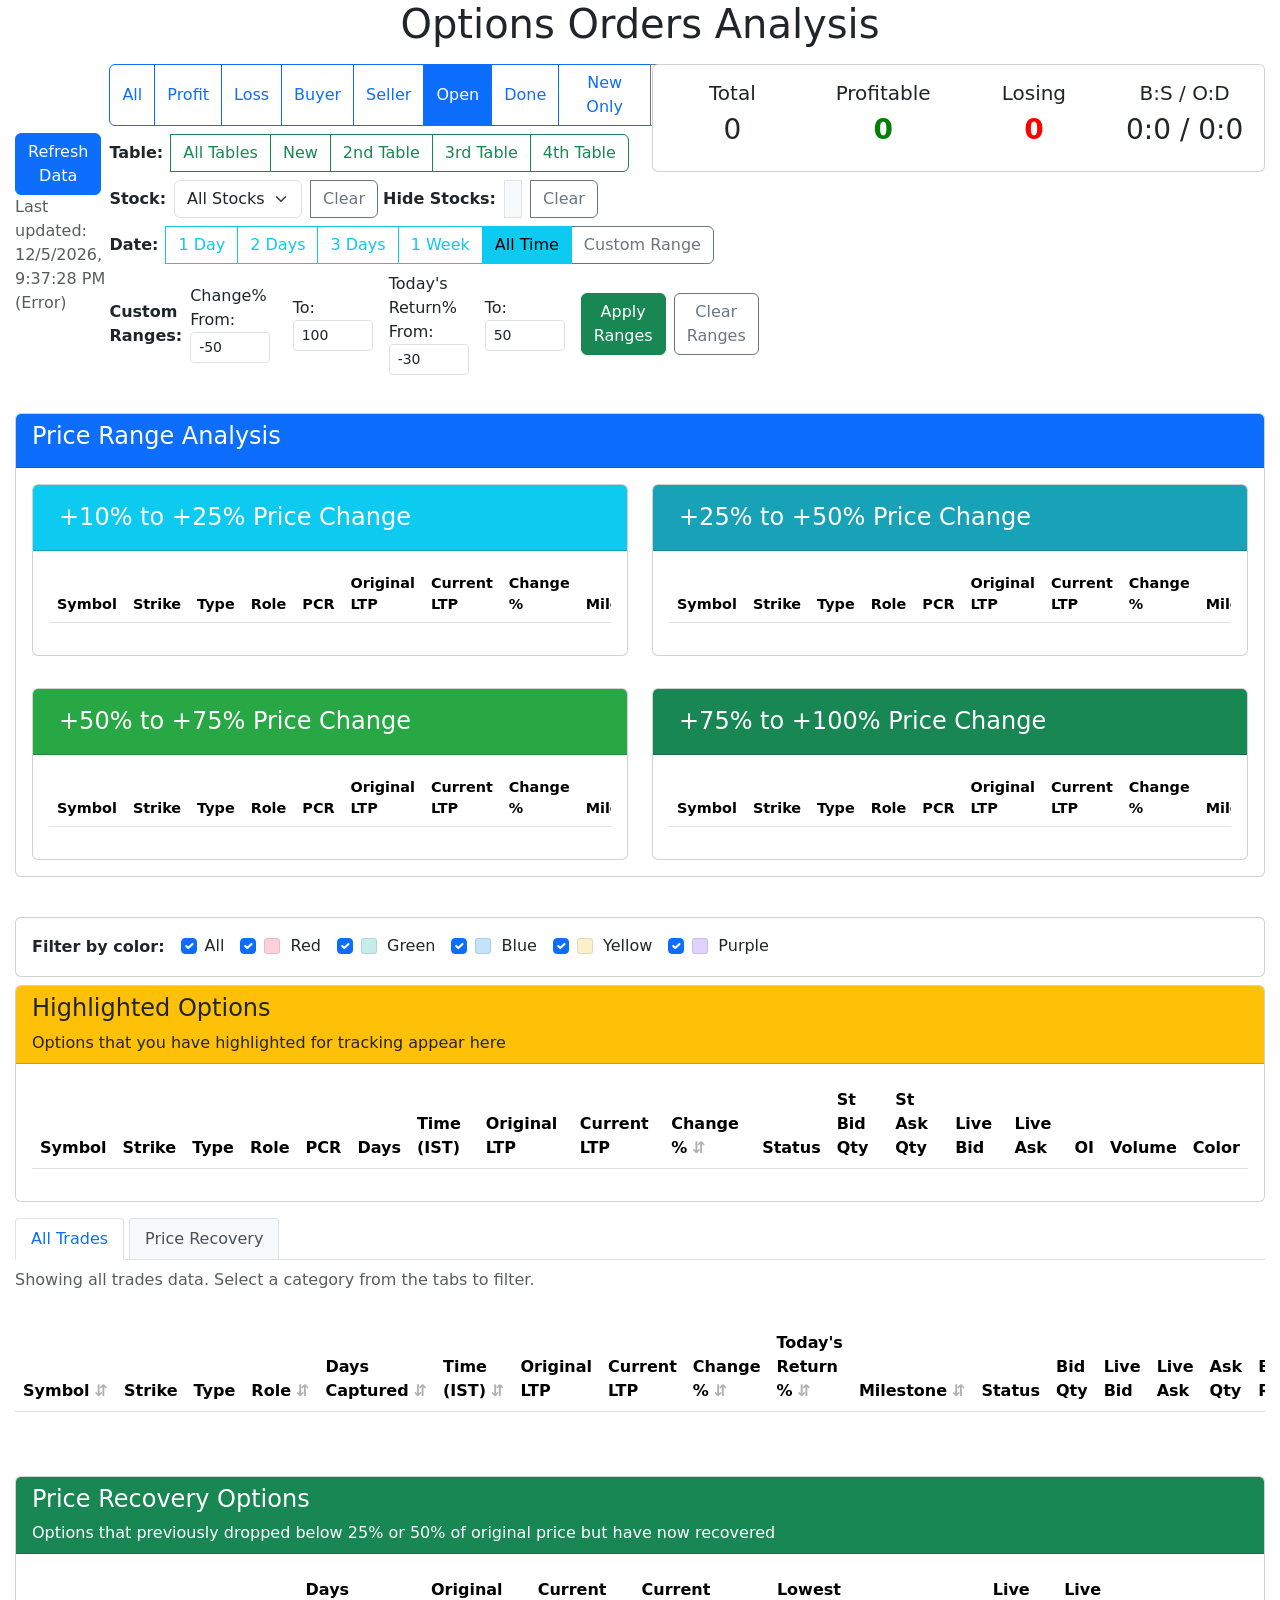
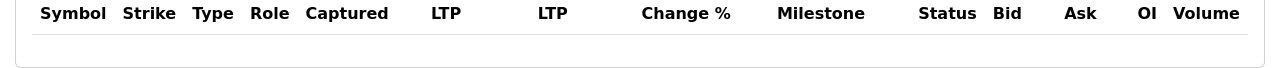
==== options tracker.html @ c8872f2e "Update options tracker.html" ====
<!DOCTYPE html>
<html lang="en">
<head>
    <meta charset="UTF-8">
    <meta name="viewport" content="width=device-width, initial-scale=1.0">
    <title>Options Analysis</title>
    <link href="https://cdn.jsdelivr.net/npm/bootstrap@5.3.0-alpha1/dist/css/bootstrap.min.css" rel="stylesheet">
    <style>
        /* Critical full-width overrides */
        html, body {
            width: 100% !important;
            max-width: 100% !important;
            overflow-x: hidden !important;
            margin: 0 !important;
            padding: 0 !important;
        }

        /* Override any Bootstrap constraints */
        .container-fluid {
            width: 100% !important;
            max-width: 100% !important;
            padding-left: 15px !important;
            padding-right: 15px !important;
            margin-left: 0 !important;
            margin-right: 0 !important;
        }

        /* Force any parent containers to full width */
        .content-outer, .content-fauxcolumn-outer, .region-inner,
        .main-inner, .columns-inner, .content, .post-body {
            width: 100% !important;
            max-width: 100% !important;
            padding: 0 !important;
            margin: 0 !important;
        }

        /* Force table to use full width */
        .table-responsive {
            width: 100% !important;
            max-width: 100% !important;
            margin: 0 !important;
            padding: 0 !important;
        }

        /* Hide all index columns from tables */
        table.table tr td:first-child:empty,
        table.dataTable tr td:first-child.dataTables_empty,
        table.table tr th.index,
        table.table tr td.index,
        table tr td:first-child:has(.row-number),
        table tr th:first-child:has(.row-number),
        table.dataTable tbody td.dt-body-center:first-child,
        .row-index,
        .row-number,
        .index-column {
            display: none !important;
        }

        /* Hide row numbers/indices that might be added by browsers or libraries */
        .table > tbody > tr > td.index,
        .table > tbody > tr > th.index {
            display: none !important;
        }

        /* If DataTables is used, hide row numbers */
        table.dataTable tbody td:first-child,
        table.dataTable tbody th:first-child {
            display: table-cell !important;
        }

        /* Hide index-related rows */
        tr.index-row,
        tr[data-index="true"],
        tr.hide-index {
            display: none !important;
        }

        /* Original styles */
        .profit {
            color: green;
            font-weight: bold;
        }
        .loss {
            color: red;
            font-weight: bold;
        }
        .filter-btn.active {
            background-color: #0d6efd;
            color: white;
        }

        .positive-change {
            background-color: rgba(75, 192, 192, 0.2);
        }
        .negative-change {
            background-color: rgba(255, 99, 132, 0.2);
        }
        .sortable {
            cursor: pointer;
            position: relative;
        }
        .sortable:hover {
            background-color: #f0f0f0;
        }
        .sortable::after {
            content: '⇵';
            margin-left: 5px;
            opacity: 0.3;
        }
        .sortable.asc::after {
            content: '↑';
            opacity: 1;
        }
        .sortable.desc::after {
            content: '↓';
            opacity: 1;
        }
        .status-open {
            color: blue;
            font-weight: bold;
        }
        .status-done {
            color: purple;
            font-weight: bold;
        }

        /* Tab styles */
        .data-view-tabs {
            margin-bottom: 15px;
        }

        .data-view-tabs .nav-link {
            padding: 8px 15px;
            border-radius: 4px 4px 0 0;
            color: #495057;
            background-color: #f8f9fa;
            border: 1px solid #dee2e6;
            border-bottom: none;
            margin-right: 5px;
        }

        .data-view-tabs .nav-link.active {
            color: #0d6efd;
            background-color: #fff;
            border-bottom: 1px solid #fff;
            font-weight: 500;
        }

        .data-view-tabs .nav-link:hover:not(.active) {
            background-color: #e9ecef;
        }

        /* Price range section styles */
        .price-range-section {
            margin-top: 30px;
            margin-bottom: 30px;
        }

        .price-range-table .table th,
        .price-range-table .table td {
            padding: 6px 8px;
            font-size: 0.9rem;
        }

        .price-range-table h4 {
            padding: 10px;
            margin: 0;
            color: white;
        }

        .medium-high-header {
            background-color: #17a2b8;
        }

        .high-header {
            background-color: #28a745;
        }

        /* New style for high quantity alerts */
        .high-quantity {
            background-color: #ffeeba;
            color: #856404;
            font-weight: bold;
        }

        /* Live bid/ask styles */
        .live-data {
            background-color: rgba(0, 123, 255, 0.1);
        }

        /* Custom highlighting for options */
        .highlight-red {
            background-color: rgba(255, 99, 132, 0.3) !important;
        }
        .highlight-green {
            background-color: rgba(75, 192, 192, 0.3) !important;
        }
        .highlight-blue {
            background-color: rgba(54, 162, 235, 0.3) !important;
        }
        .highlight-yellow {
            background-color: rgba(255, 206, 86, 0.3) !important;
        }
        .highlight-purple {
            background-color: rgba(153, 102, 255, 0.3) !important;
        }

        /* Context menu styling */
        .context-menu {
            display: none;
            position: absolute;
            z-index: 1000;
            background-color: white;
            border: 1px solid #ccc;
            border-radius: 4px;
            box-shadow: 2px 2px 6px rgba(0, 0, 0, 0.3);
            padding: 5px 0;
        }

        .context-menu-item {
            padding: 8px 15px;
            cursor: pointer;
        }

        .context-menu-item:hover {
            background-color: #f0f0f0;
        }

        .color-option {
            display: inline-block;
            width: 15px;
            height: 15px;
            margin-right: 10px;
            border-radius: 3px;
            vertical-align: middle;
        }

        // Add this to your existing styles section
.custom-range-filters {
    padding: 10px;
    border: 1px solid #dee2e6;
    border-radius: 4px;
    margin-top: 10px;
    background-color: #f8f9fa;
}

.custom-range-filters label {
    font-weight: 500;
    margin-right: 10px;
}

.custom-range-filters input {
    width: 80px;
}

.range-filter-active {
    background-color: #d4edda;
    border-color: #c3e6cb;
}


#hideStocksMultiselect {
    height: auto;
    min-height: 100px;
}

#hideStocksMultiselect option {
    padding: 5px;
}

#hideStocksMultiselect option:checked {
    background-color: #0d6efd;
    color: white;
}

        /* Add this to your existing styles */
    .color-badge {
    display: inline-block;
    width: 16px;
    height: 16px;
    border-radius: 3px;
    margin-right: 5px;
    vertical-align: middle;
    border: 1px solid rgba(0,0,0,0.1);
    }

        /* Milestone badge styles */
    .milestone-badge {
    padding: 4px 8px;
    border-radius: 4px;
    font-weight: bold;
    display: inline-block;
    }
    .milestone-25 {
    background-color: rgba(255, 193, 7, 0.2);
    color: #856404;
    }
    .milestone-50 {
    background-color: rgba(255, 165, 0, 0.3);
    color: #804000;
    }
    .milestone-75 {
    background-color: rgba(220, 53, 69, 0.2);
    color: #721c24;
    }
    .milestone-new {
    background-color: rgba(108, 117, 125, 0.2);
    color: #495057;
    }

        /* Add blinking animation for high quantities */
    @keyframes blink-high-qty {
        0% { background-color: #ffeeba; }
        50% { background-color: #fff3cd; }
        100% { background-color: #ffeeba; }
    }

    .high-qty-blink {
        animation: blink-high-qty 1.5s infinite;
    }

        /* Style for rows with high quantities */
    .high-qty-row {
        background-color: #ff0033 !important; /* Light red with transparency */
    }

    </style>
</head>
<body>
<div class="container-fluid">
    <h1 class="text-center mb-3">Options Orders Analysis</h1>

    <div class="row mb-3">
        <div class="col-md-6">
            <div class="d-flex justify-content-between align-items-center">
                <div>
                    <button id="refreshBtn" class="btn btn-primary me-2">Refresh Data</button>
                    <span class="text-muted">Last updated: <span id="lastUpdated">Never</span></span>
                </div>
                <div>
                    <div class="btn-group" role="group">
                        <button type="button" class="btn btn-outline-primary filter-btn" data-filter="all">All</button>
                        <button type="button" class="btn btn-outline-primary filter-btn" data-filter="profit">Profit
                        </button>
                        <button type="button" class="btn btn-outline-primary filter-btn" data-filter="loss">Loss
                        </button>
                        <button type="button" class="btn btn-outline-primary filter-btn" data-filter="buyer">Buyer
                        </button>
                        <button type="button" class="btn btn-outline-primary filter-btn" data-filter="seller">Seller
                        </button>
                        <button type="button" class="btn btn-outline-primary filter-btn active" data-filter="open">
                            Open
                        </button>
                        <button type="button" class="btn btn-outline-primary filter-btn" data-filter="done">Done
                        </button>
                        <button type="button" class="btn btn-outline-primary filter-btn" data-filter="new">New Only
                        </button>
                        <button type="button" class="btn btn-outline-secondary" id="clearFiltersBtn">Clear Filters
                        </button>
                    </div>
                    <!-- Table filter buttons -->
                    <div class="btn-group mt-2" role="group">
                        <span class="me-2 align-self-center"><strong>Table:</strong></span>
                        <button type="button" class="btn btn-outline-success table-filter-btn" data-table="all"
                                data-default="true">All Tables
                        </button>
                        <button type="button" class="btn btn-outline-success table-filter-btn" data-table="new">New
                        </button>
                        <button type="button" class="btn btn-outline-success table-filter-btn" data-table="2nd">2nd
                            Table
                        </button>
                        <button type="button" class="btn btn-outline-success table-filter-btn" data-table="3rd">3rd
                            Table
                        </button>
                        <button type="button" class="btn btn-outline-success table-filter-btn" data-table="4th">4th
                            Table
                        </button>
                    </div>

                    <!-- Stock filter dropdown -->
                    <div class="btn-group mt-2" role="group">
                        <span class="me-2 align-self-center"><strong>Stock:</strong></span>
                        <select id="stockFilterDropdown" class="form-select"
                                style="max-width: 200px; display: inline-block;">
                            <option value="all" selected>All Stocks</option>
                            <!-- Stock options will be dynamically populated -->
                        </select>
                        <button type="button" class="btn btn-outline-secondary ms-2" id="clearStockFilterBtn">Clear
                        </button>
                    </div>

                    <!-- New Hide Stocks multi-select filter -->
                    <!-- Replace the hide stocks multiselect with checkboxes -->
                    <div class="btn-group mt-2" role="group">
                        <span class="me-2 align-self-center"><strong>Hide Stocks:</strong></span>
                        <div class="border p-2 bg-light" style="max-width: 400px; max-height: 200px; overflow-y: auto;">
                            <div id="hideStocksCheckboxes" class="d-flex flex-wrap">
                                <!-- Checkboxes will be dynamically added here -->
                            </div>
                        </div>
                        <button type="button" class="btn btn-outline-secondary ms-2" id="clearHideStocksBtn">Clear</button>
                    </div>

                    <!-- Date range filter buttons -->
                    <div class="btn-group mt-2" role="group">
                        <span class="me-2 align-self-center"><strong>Date:</strong></span>
                        <button type="button" class="btn btn-outline-info date-filter-btn" data-days="1">1 Day</button>
                        <button type="button" class="btn btn-outline-info date-filter-btn" data-days="2">2 Days</button>
                        <button type="button" class="btn btn-outline-info date-filter-btn" data-days="3">3 Days</button>
                        <button type="button" class="btn btn-outline-info date-filter-btn" data-days="7">1 Week</button>
                        <button type="button" class="btn btn-outline-info date-filter-btn" data-days="0"
                                data-default="true">All Time
                        </button>
                        <button type="button" class="btn btn-outline-secondary" id="customDateRangeBtn"
                                data-bs-toggle="modal" data-bs-target="#customDateRangeModal">Custom Range
                        </button>
                    </div>

                    <!-- Add this after the date range filter buttons -->
                    <div class="mt-2 custom-range-filters">
                        <div class="d-flex align-items-center mb-2">
                            <span class="me-2"><strong>Custom Ranges:</strong></span>
                            <div class="me-3">
                                <label for="changePercentMin">Change% From:</label>
                                <input type="number" id="changePercentMin" class="form-control form-control-sm d-inline-block" placeholder="-30">
                            </div>
                            <div class="me-3">
                                <label for="changePercentMax">To:</label>
                                <input type="number" id="changePercentMax" class="form-control form-control-sm d-inline-block" placeholder="-10">
                            </div>
                            <div class="me-3">
                                <label for="todaysReturnMin">Today's Return% From:</label>
                                <input type="number" id="todaysReturnMin" class="form-control form-control-sm d-inline-block" placeholder="40">
                            </div>
                            <div class="me-3">
                                <label for="todaysReturnMax">To:</label>
                                <input type="number" id="todaysReturnMax" class="form-control form-control-sm d-inline-block" placeholder="100">
                            </div>
                            <button type="button" class="btn btn-success me-2" id="applyRangeFilters">Apply Ranges</button>
                            <button type="button" class="btn btn-outline-secondary" id="clearRangeFilters">Clear Ranges</button>
                        </div>
                        <div id="activeRangeFilters" class="small text-muted" style="display: none;">
                            Active filters: <span id="activeRangeFiltersText"></span>
                        </div>
                    </div>
                </div>
            </div>
        </div>
        <div class="col-md-6">
            <div class="card">
                <div class="card-body">
                    <div class="row">
                        <div class="col-md-3 text-center">
                            <h5>Total</h5>
                            <h3 id="totalOptions">0</h3>
                        </div>
                        <div class="col-md-3 text-center">
                            <h5>Profitable</h5>
                            <h3 id="profitableOptions" class="profit">0</h3>
                        </div>
                        <div class="col-md-3 text-center">
                            <h5>Losing</h5>
                            <h3 id="losingOptions" class="loss">0</h3>
                        </div>
                        <div class="col-md-3 text-center">
                            <h5>B:S / O:D</h5>
                            <h3 id="buyerSellerRatio">0:0 / 0:0</h3>
                        </div>
                    </div>
                </div>
            </div>
        </div>
    </div>

    <!-- Price Range Analysis Section (4 tables) -->
    <div class="row price-range-section mb-3">
        <div class="col-12">
            <div class="card mb-4">
                <div class="card-header bg-primary text-white">
                    <h4>Price Range Analysis</h4>
                </div>
                <div class="card-body">
                    <div class="row">
                        <!-- +10% to +25% Table -->
                        <div class="col-md-6 price-range-table">
                            <div class="card mb-3">
                                <div class="card-header bg-info text-white">
                                    <h4>+10% to +25% Price Change</h4>
                                </div>
                                <div class="card-body">
                                    <div class="table-responsive">
                                        <table class="table table-hover">
                                            <thead>
                                            <tr>
                                                <th>Symbol</th>
                                                <th>Strike</th>
                                                <th>Type</th>
                                                <th>Role</th>
                                                <th>PCR</th>
                                                <th>Original LTP</th>
                                                <th>Current LTP</th>
                                                <th>Change %</th>
                                                <th>Milestone</th>
                                                <th>Lot Size</th>
                                                <th>Live Bid</th>
                                                <th>Live Ask</th>
                                                <th>Status</th>
                                            </tr>
                                            </thead>
                                            <tbody id="lowMediumTableBody">
                                            <!-- Low-medium range table rows will be added here -->
                                            </tbody>
                                        </table>
                                    </div>
                                </div>
                            </div>
                        </div>

                        <!-- +25% to +50% Table -->
                        <div class="col-md-6 price-range-table">
                            <div class="card">
                                <div class="card-header medium-high-header text-white">
                                    <h4>+25% to +50% Price Change</h4>
                                </div>
                                <div class="card-body">
                                    <div class="table-responsive">
                                        <table class="table table-hover">
                                            <thead>
                                            <tr>
                                                <th>Symbol</th>
                                                <th>Strike</th>
                                                <th>Type</th>
                                                <th>Role</th>
                                                <th>PCR</th>
                                                <th>Original LTP</th>
                                                <th>Current LTP</th>
                                                <th>Change %</th>
                                                <th>Milestone</th>
                                                <th>Lot Size</th>
                                                <th>Live Bid</th>
                                                <th>Live Ask</th>
                                                <th>Status</th>
                                            </tr>
                                            </thead>
                                            <tbody id="mediumHighTableBody">
                                            <!-- Medium-high range table rows will be added here -->
                                            </tbody>
                                        </table>
                                    </div>
                                </div>
                            </div>
                        </div>
                    </div>

                    <div class="row mt-3">
                        <!-- +50% to +75% Table -->
                        <div class="col-md-6 price-range-table">
                            <div class="card">
                                <div class="card-header high-header text-white">
                                    <h4>+50% to +75% Price Change</h4>
                                </div>
                                <div class="card-body">
                                    <div class="table-responsive">
                                        <table class="table table-hover">
                                            <thead>
                                            <tr>
                                                <th>Symbol</th>
                                                <th>Strike</th>
                                                <th>Type</th>
                                                <th>Role</th>
                                                <th>PCR</th>
                                                <th>Original LTP</th>
                                                <th>Current LTP</th>
                                                <th>Change %</th>
                                                <th>Milestone</th>
                                                <th>Lot Size</th>
                                                <th>Live Bid</th>
                                                <th>Live Ask</th>
                                                <th>Status</th>
                                            </tr>
                                            </thead>
                                            <tbody id="highTableBody">
                                            <!-- High range table rows will be added here -->
                                            </tbody>
                                        </table>
                                    </div>
                                </div>
                            </div>
                        </div>

                        <!-- +75% to +100% Table -->
                        <div class="col-md-6 price-range-table">
                            <div class="card">
                                <div class="card-header bg-success text-white">
                                    <h4>+75% to +100% Price Change</h4>
                                </div>
                                <div class="card-body">
                                    <div class="table-responsive">
                                        <table class="table table-hover">
                                            <thead>
                                            <tr>
                                                <th>Symbol</th>
                                                <th>Strike</th>
                                                <th>Type</th>
                                                <th>Role</th>
                                                <th>PCR</th>
                                                <th>Original LTP</th>
                                                <th>Current LTP</th>
                                                <th>Change %</th>
                                                <th>Milestone</th>
                                                <th>Lot Size</th>
                                                <th>Live Bid</th>
                                                <th>Live Ask</th>
                                                <th>Status</th>
                                            </tr>
                                            </thead>
                                            <tbody id="veryHighTableBody">
                                            <!-- Very high range table rows will be added here -->
                                            </tbody>
                                        </table>
                                    </div>
                                </div>
                            </div>
                        </div>
                    </div>
                </div>
            </div>
        </div>
    </div>

    <!-- New Highlighted Options Section -->
    <!-- Color filter checkboxes for highlighted options -->
    <div class="row mb-2">
        <div class="col-12">
            <div class="card">
                <div class="card-body">
                    <div class="d-flex align-items-center">
                        <label class="me-3 mb-0"><strong>Filter by color:</strong></label>
                        <div id="highlightedColorFilters" class="d-flex flex-wrap">
                            <div class="form-check form-check-inline">
                                <input class="form-check-input" type="checkbox" id="colorAll" value="all" checked>
                                <label class="form-check-label" for="colorAll">All</label>
                            </div>
                            <div class="form-check form-check-inline">
                                <input class="form-check-input" type="checkbox" id="colorRed" value="red" checked>
                                <label class="form-check-label" for="colorRed">
                                    <span class="color-badge" style="background-color: rgba(255, 99, 132, 0.3);"></span>
                                    Red
                                </label>
                            </div>
                            <div class="form-check form-check-inline">
                                <input class="form-check-input" type="checkbox" id="colorGreen" value="green" checked>
                                <label class="form-check-label" for="colorGreen">
                                    <span class="color-badge" style="background-color: rgba(75, 192, 192, 0.3);"></span>
                                    Green
                                </label>
                            </div>
                            <div class="form-check form-check-inline">
                                <input class="form-check-input" type="checkbox" id="colorBlue" value="blue" checked>
                                <label class="form-check-label" for="colorBlue">
                                    <span class="color-badge" style="background-color: rgba(54, 162, 235, 0.3);"></span>
                                    Blue
                                </label>
                            </div>
                            <div class="form-check form-check-inline">
                                <input class="form-check-input" type="checkbox" id="colorYellow" value="yellow" checked>
                                <label class="form-check-label" for="colorYellow">
                                    <span class="color-badge" style="background-color: rgba(255, 206, 86, 0.3);"></span>
                                    Yellow
                                </label>
                            </div>
                            <div class="form-check form-check-inline">
                                <input class="form-check-input" type="checkbox" id="colorPurple" value="purple" checked>
                                <label class="form-check-label" for="colorPurple">
                                    <span class="color-badge"
                                          style="background-color: rgba(153, 102, 255, 0.3);"></span> Purple
                                </label>
                            </div>
                        </div>
                    </div>
                </div>
            </div>
        </div>
    </div>

    <div class="row mb-3">
        <div class="col-12">
            <div class="card">
                <div class="card-header bg-warning text-dark">
                    <h4>Highlighted Options</h4>
                    <p class="mb-0">Options that you have highlighted for tracking appear here</p>
                </div>
                <div class="card-body">
                    <div class="table-responsive">
                        <table class="table table-hover">
                            <thead>
                            <tr>
                                <th>Symbol</th>
                                <th>Strike</th>
                                <th>Type</th>
                                <th>Role</th>
                                <th>PCR</th>
                                <th>Days</th>
                                <th>Time (IST)</th>
                                <th>Original LTP</th>
                                <th>Current LTP</th>
                                <th class="sortable" data-sort="highlighted_change">Change %</th>
                                <th>Status</th>
                                <th>St Bid Qty</th>
                                <th>St Ask Qty</th>
                                <th>Live Bid</th>
                                <th>Live Ask</th>
                                <th>OI</th>
                                <th>Volume</th>
                                <th>Color</th>
                            </tr>
                            </thead>
                            <tbody id="highlightedTableBody">
                            <!-- Highlighted options will be dynamically added here -->
                            </tbody>
                        </table>
                    </div>
                </div>
            </div>
        </div>
    </div>

    <div class="row mb-3">
        <div class="col-12">
            <div class="data-view-tabs">
                <ul class="nav nav-tabs" id="dataViewTabs">
                    <li class="nav-item">
                        <a class="nav-link active" id="all-tab" data-view="all" href="#">All Trades</a>
                    </li>
                    <li class="nav-item">
                        <a class="nav-link" id="recovery-tab" data-view="recovery" href="#">Price Recovery</a>
                    </li>
                </ul>
                <div class="pt-2">
                    <span id="categoryDescription" class="text-muted">
                        Showing all trades data. Select a category from the tabs to filter.
                    </span>
                </div>
            </div>
        </div>
    </div>

    <div class="row">
        <div class="col-12">
            <div id="data-container">
                <div class="table-responsive">
                    <table class="table table-hover">
                        <thead>
                        <tr>
                            <th class="sortable" data-sort="symbol">Symbol</th>
                            <th>Strike</th>
                            <th>Type</th>
                            <th class="sortable" data-sort="role">Role</th>
                            <th class="sortable" data-sort="daysCaptured">Days Captured</th>
                            <th class="sortable" data-sort="timestamp">Time (IST)</th>
                            <th>Original LTP</th>
                            <th>Current LTP</th>
                            <th class="sortable" data-sort="percent_change">Change %</th>
                            <th class="sortable" data-sort="todays_return">Today's Return %</th>
                            <th class="sortable" data-sort="milestone">Milestone</th>
                            <th>Status</th>
                            <th>Bid Qty</th>
                            <th>Live Bid</th>
                            <th>Live Ask</th>
                            <th>Ask Qty</th>
                            <th class="sortable" data-sort="bid_ask_ratio">Bid/Ask Ratio</th>
                            <th>OI</th>
                            <th class="sortable" data-sort="oi_change">OI Change %</th>
                            <th>Volume</th>
                            <th class="sortable" data-sort="volume_change">Volume Change %</th>
                            <th>IV</th>
                            <th>IV Change</th>
                            <th>Delta</th>
                            <th>Delta Change</th>
                            <th>Gamma</th>
                            <th>Gamma Change</th>
                            <th>Theta</th>
                            <th>Theta Change</th>
                            <th>Vega</th>
                            <th>Vega Change</th>
                            <th>POP</th>
                            <th>PCR</th>
                        </tr>
                        </thead>
                        <tbody id="dataTableBody">
                        <!-- Table rows will be dynamically added here -->
                        </tbody>
                    </table>
                </div>
            </div>
        </div>
    </div>

    <!-- New section for price recovery options -->
    <div class="row mt-5">
        <div class="col-12">
            <div class="card">
                <div class="card-header bg-success text-white">
                    <h4>Price Recovery Options</h4>
                    <p class="mb-0">Options that previously dropped below 25% or 50% of original price but have now
                        recovered</p>
                </div>
                <div class="card-body">
                    <div class="table-responsive">
                        <table class="table table-hover">
                            <thead>
                            <tr>
                                <th>Symbol</th>
                                <th>Strike</th>
                                <th>Type</th>
                                <th>Role</th>
                                <th>Days Captured</th>
                                <th>Original LTP</th>
                                <th>Current LTP</th>
                                <th>Current Change %</th>
                                <th>Lowest Milestone</th>  <!-- Add this line -->
                                <th>Status</th>
                                <th>Live Bid</th>
                                <th>Live Ask</th>
                                <th>OI</th>
                                <th>Volume</th>
                            </tr>
                            </thead>
                            <tbody id="recoveryTableBody">
                            <!-- Recovery table rows will be dynamically added here -->
                            </tbody>
                        </table>
                    </div>
                </div>
            </div>
        </div>
    </div>
</div>

<!-- Context menu for color highlighting -->
<div id="contextMenu" class="context-menu">
    <div class="context-menu-item" data-color="none">
        <span class="color-option" style="background-color: transparent; border: 1px solid #ccc;"></span>
        Remove Highlight
    </div>
    <div class="context-menu-item" data-color="red">
        <span class="color-option" style="background-color: rgba(255, 99, 132, 0.3);"></span>
        Red
    </div>
    <div class="context-menu-item" data-color="green">
        <span class="color-option" style="background-color: rgba(75, 192, 192, 0.3);"></span>
        Green
    </div>
    <div class="context-menu-item" data-color="blue">
        <span class="color-option" style="background-color: rgba(54, 162, 235, 0.3);"></span>
        Blue
    </div>
    <div class="context-menu-item" data-color="yellow">
        <span class="color-option" style="background-color: rgba(255, 206, 86, 0.3);"></span>
        Yellow
    </div>
    <div class="context-menu-item" data-color="purple">
        <span class="color-option" style="background-color: rgba(153, 102, 255, 0.3);"></span>
        Purple
    </div>
</div>

<script src="https://cdn.jsdelivr.net/npm/bootstrap@5.3.0-alpha1/dist/js/bootstrap.bundle.min.js"></script>
<script>

    let activeColorFilters = {
    red: true,
    green: true,
    blue: true,
    yellow: true,
    purple: true
  };

  // Add these to your global variables
let customRangeFilters = {
    changePercent: { min: -50, max: 100 }, // Default: -50% to +100%
    todaysReturn: { min: -30, max: 50 }    // Default: -30% to +50%
};

    // Add this to your DOMContentLoaded event listener:
  document.querySelectorAll('#highlightedColorFilters input[type="checkbox"]').forEach(checkbox => {
    checkbox.addEventListener('change', function() {
        if (this.id === 'colorAll') {
            // Toggle all other checkboxes when "All" is clicked
            const isChecked = this.checked;
            document.querySelectorAll('#highlightedColorFilters input[type="checkbox"]:not(#colorAll)').forEach(cb => {
                cb.checked = isChecked;
                activeColorFilters[cb.value] = isChecked;
            });
        } else {
            // Update the specific color filter
            activeColorFilters[this.value] = this.checked;

            // Update "All" checkbox state based on other checkboxes
            const allChecked = Array.from(document.querySelectorAll('#highlightedColorFilters input[type="checkbox"]:not(#colorAll)'))
                .every(cb => cb.checked);
            document.getElementById('colorAll').checked = allChecked;
        }

        // Re-render the highlighted options table with new filters
        renderHighlightedOptionsTable();
    });
  });

    // Force full-width on document load
    document.addEventListener('DOMContentLoaded', function() {
        // Override any template constraints
        document.querySelectorAll('.content-outer, .main-inner, .columns-inner, .post-body, .post-outer')
            .forEach(el => {
                if(el) {
                    el.style.width = '100%';
                    el.style.maxWidth = '100%';
                    el.style.padding = '0';
                    el.style.margin = '0';
                }
            });

        // Force container-fluid to full width
        document.querySelectorAll('.container-fluid').forEach(container => {
            container.style.width = '100%';
            container.style.maxWidth = '100%';
            container.style.paddingLeft = '15px';
            container.style.paddingRight = '15px';
            container.style.margin = '0';
        });

        // If Blogger template is used, these elements might exist
        if(document.querySelector('.post-body')) {
            document.querySelector('.post-body').style.transform = 'translateX(-15px)';
        }

        if(document.querySelector('.main-inner')) {
            document.querySelector('.main-inner').style.padding = '0';
        }

        if(document.querySelector('.columns-inner')) {
            document.querySelector('.columns-inner').style.padding = '0';
        }

        // Populate custom range filter inputs on page load
        document.getElementById('changePercentMin').value = customRangeFilters.changePercent.min;
        document.getElementById('changePercentMax').value = customRangeFilters.changePercent.max;
        document.getElementById('todaysReturnMin').value = customRangeFilters.todaysReturn.min;
        document.getElementById('todaysReturnMax').value = customRangeFilters.todaysReturn.max;
    });

    // Global variables
    let allOrdersData = [];
    let currentSort = { column: null, direction: 'asc' };
    let activeFilters = ['open']; // Track multiple active filters
    let currentView = 'all';
    let highlightedOptions = {};
    let contextMenuTarget = null;
    let highlightedSort = { column: null, direction: 'asc' };

    // NEW global variables for date filtering
    let activeDateFilter = 0; // 0 = all time, 1 = 1 day, 2 = 2 days, etc.
    let customDateRange = { start: null, end: null };

    // NEW global variable for color filter on highlighted options
    let activeColorFilter = "all";

    // NEW global variable for table filters
    let activeTableFilter = "all";

    // NEW global variable for stock filter
    let activeStockFilter = "all";

    // NEW global variable for hide stocks filter
    let activeHideStocksFilter = [];

    // Set default sort for highlighted table to %change descending
    highlightedSort = { column: "percent_change", direction: "desc" };
    // Set default sort for all trades table to Today's Return descending - only if no sort is currently set
    if (!currentSort.column) {
        currentSort = { column: "todays_return", direction: "desc" };
    }

    // List of index symbols to hide
    const indexSymbols = ['NIFTY', 'SENSEX', 'BANKNIFTY', 'FINNIFTY', 'MIDCPNIFTY', 'BANKEX'];

    // Function to check if a symbol is an index
    function isIndexSymbol(symbol) {
        if (!symbol) return false;
        return indexSymbols.some(index => symbol.toUpperCase().includes(index));
    }

    // Function to filter out index data
    function filterOutIndexData(data) {
        if (!data) return [];
        return data.filter(item => !isIndexSymbol(item.symbol));
    }

    // Base API URL - use explicit full URL with scheme
    const baseApiUrl = 'https://live-feed-azqo.onrender.com';

    // Initialize the page
    document.addEventListener('DOMContentLoaded', function() {

        // Load data
        fetchData();

        // Load highlighted options from session storage
        loadHighlightedOptions();

        // Set up refresh button
        document.getElementById('refreshBtn').addEventListener('click', fetchData);

        // Set up filter buttons to support multiple selections
        document.querySelectorAll('.filter-btn').forEach(btn => {
            btn.addEventListener('click', function() {
                const filter = this.dataset.filter;

                if (filter === 'all') {
                    // Clear all filters and only set 'all' active
                    document.querySelectorAll('.filter-btn').forEach(b => b.classList.remove('active'));
                    this.classList.add('active');
                    activeFilters = [];
                } else {
                    // Remove 'all' filter if it's active
                    document.querySelector('.filter-btn[data-filter="all"]').classList.remove('active');

                    // Toggle this filter
                    if (this.classList.contains('active')) {
                        this.classList.remove('active');
                        activeFilters = activeFilters.filter(f => f !== filter);

                        // If no filters are active, set 'all' active
                        if (activeFilters.length === 0) {
                            document.querySelector('.filter-btn[data-filter="all"]').classList.add('active');
                        }
                    } else {
                        this.classList.add('active');
                        activeFilters.push(filter);
                    }
                }

                applyFilters();
            });
        });

        // Set up Clear Filters button
        document.getElementById('clearFiltersBtn').addEventListener('click', function() {
            document.querySelectorAll('.filter-btn').forEach(b => b.classList.remove('active'));
            document.querySelector('.filter-btn[data-filter="all"]').classList.add('active');
            activeFilters = [];
            applyFilters();
        });

        // Set up stock filter dropdown
        const stockFilterDropdown = document.getElementById('stockFilterDropdown');
        if (stockFilterDropdown) {
            stockFilterDropdown.addEventListener('change', function() {
                activeStockFilter = this.value;
                applyFilters();
            });
        }

        // Set up clear stock filter button
        const clearStockFilterBtn = document.getElementById('clearStockFilterBtn');
        if (clearStockFilterBtn) {
            clearStockFilterBtn.addEventListener('click', function() {
                document.getElementById('stockFilterDropdown').value = 'all';
                activeStockFilter = 'all';
                applyFilters();
            });
        }
        // Set up hide stocks multi-select filter
// Set up hide stocks multi-select filter
const hideStocksMultiselect = document.getElementById('hideStocksMultiselect');
if (hideStocksMultiselect) {
    hideStocksMultiselect.addEventListener('change', function(e) {
        // Get all selected options
        activeHideStocksFilter = Array.from(this.selectedOptions).map(opt => opt.value);

        // Apply the filter
        renderCurrentView();
    });
}

// Set up clear hide stocks button
// Set up clear hide stocks button
const clearHideStocksBtn = document.getElementById('clearHideStocksBtn');
if (clearHideStocksBtn) {
    clearHideStocksBtn.addEventListener('click', function() {
        // Uncheck all checkboxes
        document.querySelectorAll('.hide-stock-checkbox').forEach(cb => {
            cb.checked = false;
        });

        // Clear the filter array
        activeHideStocksFilter = [];

        // Apply the filter
        renderCurrentView();
    });
}

// Set up custom range filters
const applyRangeFiltersBtn = document.getElementById('applyRangeFilters');
if (applyRangeFiltersBtn) {
    applyRangeFiltersBtn.addEventListener('click', function() {
        const changePercentMin = document.getElementById('changePercentMin').value;
        const changePercentMax = document.getElementById('changePercentMax').value;
        const todaysReturnMin = document.getElementById('todaysReturnMin').value;
        const todaysReturnMax = document.getElementById('todaysReturnMax').value;

        // Update custom range filters
        customRangeFilters.changePercent.min = changePercentMin ? parseFloat(changePercentMin) : null;
        customRangeFilters.changePercent.max = changePercentMax ? parseFloat(changePercentMax) : null;
        customRangeFilters.todaysReturn.min = todaysReturnMin ? parseFloat(todaysReturnMin) : null;
        customRangeFilters.todaysReturn.max = todaysReturnMax ? parseFloat(todaysReturnMax) : null;

        // Update UI to show active filters
        updateActiveRangeFiltersUI();

        // Apply filters
        applyFilters();

        // Add visual indicator that custom ranges are active
        document.querySelector('.custom-range-filters').classList.add('range-filter-active');
    });
}

const clearRangeFiltersBtn = document.getElementById('clearRangeFilters');
if (clearRangeFiltersBtn) {
    clearRangeFiltersBtn.addEventListener('click', function() {
        // Clear input fields
        document.getElementById('changePercentMin').value = '';
        document.getElementById('changePercentMax').value = '';
        document.getElementById('todaysReturnMin').value = '';
        document.getElementById('todaysReturnMax').value = '';

        // Clear filters
        customRangeFilters = {
            changePercent: { min: null, max: null },
            todaysReturn: { min: null, max: null }
        };

        // Hide active filters text
        document.getElementById('activeRangeFilters').style.display = 'none';

        // Apply filters
        applyFilters();

        // Remove visual indicator
        document.querySelector('.custom-range-filters').classList.remove('range-filter-active');
    });
}

        // Set up data view tabs
        document.querySelectorAll('#dataViewTabs .nav-link').forEach(tab => {
            tab.addEventListener('click', function(e) {
                e.preventDefault();

                // Remove active class from all tabs
                document.querySelectorAll('#dataViewTabs .nav-link').forEach(t => {
                    t.classList.remove('active');
                });

                // Add active class to clicked tab
                this.classList.add('active');

                // Update current view
                currentView = this.dataset.view;

                // Update description
                updateCategoryDescription(currentView);

                // Render the view
                renderCurrentView();
            });
        });

        // Set up sorting for table
        document.querySelectorAll('.sortable').forEach(header => {
            header.addEventListener('click', function() {
                const column = this.dataset.sort;

                // Toggle direction if clicking on the same column
                const direction = (column === currentSort.column && currentSort.direction === 'asc') ? 'desc' : 'asc';

                // Reset all headers
                document.querySelectorAll('.sortable').forEach(h => {
                    h.classList.remove('asc', 'desc');
                });

                // Mark current header
                this.classList.add(direction);

                // Update sort state
                currentSort = { column, direction };

                // Re-render with new sort
                renderCurrentView();
            });
        });

        // Set up context menu for option highlighting
        setupContextMenu();

        // Set up sorting for highlighted options table
        document.querySelector('.table-responsive .sortable[data-sort="highlighted_change"]')
            .addEventListener('click', function() {
                const column = "percent_change"; // The actual data property to sort by

                // Toggle direction if clicking on the same column
                const direction = (column === highlightedSort.column && highlightedSort.direction === 'asc')
                    ? 'desc' : 'asc';

                // Reset all headers in highlighted table
                document.querySelectorAll('.table-responsive .sortable').forEach(h => {
                    h.classList.remove('asc', 'desc');
                });

                // Mark current header
                this.classList.add(direction);

                // Update sort state for highlighted table
                highlightedSort = { column, direction };

                // Re-render highlighted table with new sort
                renderHighlightedOptionsTable();
            });

        // Close context menu when clicking elsewhere
        document.addEventListener('click', function(e) {
            const contextMenu = document.getElementById('contextMenu');
            if (contextMenu.style.display === 'block') {
                contextMenu.style.display = 'none';
            }
        });

        // Set up auto-refresh every 30 seconds
        setInterval(fetchData, 3000);

        // Setup highlighted options color filter buttons
        document.querySelectorAll('#highlightedColorFilter button').forEach(btn => {
            btn.addEventListener('click', function() {
                // Remove active class from all buttons in group
                document.querySelectorAll('#highlightedColorFilter button').forEach(b => b.classList.remove('active'));
                // Mark clicked button as active
                this.classList.add('active');
                activeColorFilter = this.dataset.color;
                renderHighlightedOptionsTable();
            });
        });

        // Setup table filter buttons
        document.querySelectorAll('.table-filter-btn').forEach(btn => {
            btn.addEventListener('click', function() {
                // Remove active class from all table filter buttons
                document.querySelectorAll('.table-filter-btn').forEach(b => b.classList.remove('active'));

                // Add active class to clicked button
                this.classList.add('active');

                // Update active table filter
                activeTableFilter = this.dataset.table;

                // Apply filters with new table filter
                applyFilters();
            });
        });
    });

    // Function to set up context menu
    function setupContextMenu() {
        // Add context menu listeners to all tables that show options
        const tables = ['dataTableBody', 'lowMediumTableBody', 'mediumHighTableBody',
                        'highTableBody', 'veryHighTableBody', 'recoveryTableBody', 'highlightedTableBody'];

        tables.forEach(tableId => {
            const table = document.getElementById(tableId);
            if (table) {
                table.addEventListener('contextmenu', showContextMenu);
            }
        });

        // Set up click handlers for context menu items
        const contextMenuItems = document.querySelectorAll('.context-menu-item');
        contextMenuItems.forEach(item => {
            item.addEventListener('click', handleContextMenuClick);
        });
    }

    // Function to show context menu
    function showContextMenu(e) {
        e.preventDefault();

        // Find the closest tr element (the row that was right-clicked)
        let target = e.target;
        while (target && target.tagName !== 'TR') {
            target = target.parentElement;
        }

        if (!target || !target.cells || target.cells.length < 3) return;

        // Extract option info from the row
        // Use textContent for strike and type, but handle symbol specially
        const symbolCell = target.cells[0];
        let symbol = symbolCell.textContent;

        // Clean the symbol if it contains any badge text
        if (symbol.includes('Recovery') || symbol.includes('Also in')) {
            // Extract just the symbol part before any badge
            symbol = symbol.split(' ')[0];
        }

        const strike = target.cells[1].textContent;
        const type = target.cells[2].textContent;

        // Create a unique key for this option
        const optionKey = `${symbol}-${strike}-${type}`;
        contextMenuTarget = { element: target, key: optionKey };

        // Position and show the context menu
        const contextMenu = document.getElementById('contextMenu');
        contextMenu.style.left = e.pageX + 'px';
        contextMenu.style.top = e.pageY + 'px';
        contextMenu.style.display = 'block';

        // Stop the event from propagating to prevent immediate closing
        e.stopPropagation();
    }


    // Function to handle context menu item clicks
    function handleContextMenuClick(e) {
        e.stopPropagation();

        if (!contextMenuTarget) return;

        const color = this.dataset.color;
        const optionKey = contextMenuTarget.key;

        // Remove all existing highlight classes
        const highlightClasses = ['highlight-red', 'highlight-green', 'highlight-blue',
                                 'highlight-yellow', 'highlight-purple'];

        if (color === 'none') {
            // Remove this option from highlighted options
            delete highlightedOptions[optionKey];
        } else {
            // Add or update this option in highlighted options
            highlightedOptions[optionKey] = color;
        }

        // Save to session storage
        saveHighlightedOptions();

        // Apply the highlighting to all instances of this option in all tables
        applyHighlightingToAllTables();

        // Render highlighted options table
        renderHighlightedOptionsTable();

        // Hide the context menu
        document.getElementById('contextMenu').style.display = 'none';
    }

    // Function to save highlighted options to local storage
    function saveHighlightedOptions() {
        localStorage.setItem('highlightedOptions', JSON.stringify(highlightedOptions));
    }

    // Function to load highlighted options from local storage
    function loadHighlightedOptions() {
        const saved = localStorage.getItem('highlightedOptions');
        if (saved) {
            highlightedOptions = JSON.parse(saved);
            renderHighlightedOptionsTable();
        }
    }

    // Function to apply highlighting to all tables
    function applyHighlightingToAllTables() {
        const tables = ['dataTableBody', 'lowMediumTableBody', 'mediumHighTableBody',
                       'highTableBody', 'veryHighTableBody', 'recoveryTableBody'];

        tables.forEach(tableId => {
            const table = document.getElementById(tableId);
            if (table) {
                applyHighlightingToTable(table);
            }
        });
    }

    // Function to apply highlighting to a specific table
    function applyHighlightingToTable(table) {
        const rows = table.querySelectorAll('tr');

        rows.forEach(row => {
            if (!row.cells || row.cells.length < 3) return;

            const symbol = row.cells[0].textContent;
            const strike = row.cells[1].textContent;
            const type = row.cells[2].textContent;
            const optionKey = `${symbol}-${strike}-${type}`;

            // Remove all existing highlight classes
            const highlightClasses = ['highlight-red', 'highlight-green', 'highlight-blue',
                                     'highlight-yellow', 'highlight-purple'];
            highlightClasses.forEach(cls => row.classList.remove(cls));

            // Custom green highlight logic
            // Find the order in allOrdersData
            const order = allOrdersData.find(o => `${o.symbol}-${o.strike_price}-${o.option_type}` === optionKey);
            if (order && order.is_greater_than_50pct && !order.is_greater_than_75pct && order.percent_change < 25 && order.percent_change > -10 && order.percent_change > 500) {
                row.classList.add('highlight-green');
                // Add to highlightedOptions if not already present
                if (!highlightedOptions[optionKey]) {
                    highlightedOptions[optionKey] = 'green';
                    saveHighlightedOptions();
                }
            } else if (highlightedOptions[optionKey]) {
                row.classList.add(`highlight-${highlightedOptions[optionKey]}`);
            }
        });
    }

    // Modified function to render highlighted options table with latest data
  // Modified function to render highlighted options table with latest data
  function renderHighlightedOptionsTable() {
    const tableBody = document.getElementById('highlightedTableBody');
    if (!tableBody) {
        console.error('Highlighted options table body not found');
        return;
    }
    tableBody.innerHTML = '';

    const highlightedKeys = Object.keys(highlightedOptions);
    if (highlightedKeys.length === 0) {
        const emptyRow = document.createElement('tr');
        emptyRow.innerHTML = `<td colspan="16" class="text-center">No options are currently highlighted. Right-click on an option to highlight it.</td>`;
        tableBody.appendChild(emptyRow);
        return;
    }

    // This ensures we're using the latest data from the API
    let highlightedData = allOrdersData.filter(order => {
        const key = `${order.symbol}-${order.strike_price}-${order.option_type}`;
        const color = highlightedOptions[key];
        return highlightedKeys.includes(key) && activeColorFilters[color];
    });

    // Apply active filters if any
    if (activeFilters.length > 0) {
        highlightedData = filterDataByActiveFilters(highlightedData);
    }

    if (highlightedData.length === 0) {
        const emptyRow = document.createElement('tr');
        emptyRow.innerHTML = `<td colspan="16" class="text-center">No highlighted options match the current filters</td>`;
        tableBody.appendChild(emptyRow);
        return;
    }

    // Sort the data if a sort column is set
    if (highlightedSort.column) {
        highlightedData.sort((a, b) => {
            let aValue = a[highlightedSort.column] === null ? 0 : a[highlightedSort.column];
            let bValue = b[highlightedSort.column] === null ? 0 : b[highlightedSort.column];

            if (typeof aValue === 'string' && typeof bValue === 'string') {
                return highlightedSort.direction === 'asc'
                    ? aValue.localeCompare(bValue)
                    : bValue.localeCompare(aValue);
            }
            return highlightedSort.direction === 'asc'
                ? aValue - bValue
                : bValue - aValue;
        });
    } else {
        // Default sort by symbol and strike
        highlightedData.sort((a, b) => {
            if (a.symbol !== b.symbol) {
                return a.symbol.localeCompare(b.symbol);
            }
            return a.strike_price - b.strike_price;
        });
    }

    // Render each highlighted option with the latest data
    highlightedData.forEach(order => {
        const row = document.createElement('tr');
        const optionKey = `${order.symbol}-${order.strike_price}-${order.option_type}`;
        const color = highlightedOptions[optionKey];

        // Add the highlight class to the row
        row.classList.add(`highlight-${color}`);

        // Add data attribute to easily identify this row
        row.dataset.optionKey = optionKey;

        // Format status with appropriate CSS class
        const statusClass = order.status === 'Done' ? 'status-done' : 'status-open';
        const statusDisplay = `<span class="${statusClass}">${order.status}</span>`;

        // Handle null or undefined values safely
        const safeValue = (value, defaultValue = 0) => {
            return (value === null || value === undefined) ? defaultValue : value;
        };

        // Get values with safe defaults
        const currentLtp = safeValue(order.current_ltp);
        const storedLtp = safeValue(order.stored_ltp);
        const percentChange = safeValue(order.percent_change);

        // Fix todaysReturn calculation here too
        const prevClose = safeValue(order.prev_close);
        let todaysReturn = 0;

        if (prevClose && prevClose > 0 && currentLtp && currentLtp > 0) {
            todaysReturn = ((currentLtp - prevClose) / prevClose) * 100;
        } else {
            // Try alternative field names
            const altPrevClose = order.previousClose || order.prev_ltp || order.yesterday_close || order.close_price;
            if (altPrevClose && altPrevClose > 0 && currentLtp && currentLtp > 0) {
                todaysReturn = ((currentLtp - altPrevClose) / altPrevClose) * 100;
            }
        }

        const daysCaptured = order.daysCaptured || 'N/A';

        const bidQ = formatLargeNumber(order.stored_bidq || 0);
        const askQ = formatLargeNumber(order.stored_askq || 0);

        // Calculate the bid/ask ratio
        const storedBidQty = safeValue(order.stored_bidq, 0);
        const storedAskQty = safeValue(order.stored_askq, 0);
        let bidAskRatio = 0;

        if (storedAskQty > 0) {
            bidAskRatio = (storedBidQty / storedAskQty).toFixed(2);
        } else if (storedBidQty > 0) {
            bidAskRatio = "∞"; // Infinity symbol if ask qty is zero
        }

        // Store the ratio for sorting
        order.bid_ask_ratio = storedAskQty > 0 ? (storedBidQty / storedAskQty) : (storedBidQty > 0 ? Number.MAX_VALUE : 0);

        // Get live bid and ask data
        const liveBid = safeValue(order.bid);
        const liveAsk = safeValue(order.ask);
        const liveBidQ = safeValue(order.bidQ);
        const liveAskQ = safeValue(order.askQ);

        // Format live bid and ask quantities
        const liveBidQDisplay = formatLargeNumber(liveBidQ);
        const liveAskQDisplay = formatLargeNumber(liveAskQ);

        // Check if bid or ask quantities exceed threshold
        const lotSize = order.lot_size || 1;
        const highBidQty = liveBidQ > (50 * lotSize);
        const highAskQty = liveAskQ > (50 * lotSize);

        // Format bid and ask with highlighting if needed
        const bidQtyClass = highBidQty ? 'high-quantity' : '';
        const askQtyClass = highAskQty ? 'high-quantity' : '';

        // Create a color indicator display
        const colorDisplay = `<span class="badge" style="background-color: rgba(${getColorRGB(color)}, 0.7);">${color.charAt(0).toUpperCase() + color.slice(1)}</span>`;

        if (highBidQty || highAskQty) {
            row.classList.add('high-qty-row');
        }

        row.innerHTML = `
            <td>${order.symbol}</td>
            <td>${order.strike_price}</td>
            <td>${order.option_type}</td>
            <td>${order.role || 'Unknown'}</td>
            <td>${formatLargeNumber(order.pcr || 0)}</td>
            <td>${daysCaptured}</td>
            <td>${formatISTTime(order.timestamp)}</td>
            <td>${storedLtp.toFixed(2)}</td>
            <td>${currentLtp.toFixed(2)}</td>
            <td class="${percentChange > 0 ? 'profit' : 'loss'}">${percentChange.toFixed(2)}%</td>
            <td class="${todaysReturn > 0 ? 'profit' : 'loss'}">${todaysReturn.toFixed(2)}%</td>
            <td>${statusDisplay}</td>
            <td class="${bidQtyClass}">${bidQ}</td>
            <td class="${askQtyClass}">${askQ}</td>
            <td class="live-data">${liveBidQDisplay}</td>
            <td class="live-data">${liveAskQDisplay}</td>
            <td>${formatLargeNumber(order.oi || 0)}</td>
            <td>${formatLargeNumber(order.volume || 0)}</td>
            <td>${colorDisplay}</td>
        `;

        tableBody.appendChild(row);
    });
  }

    // Helper function to get RGB values for a color name
    function getColorRGB(color) {
        switch(color) {
            case 'red':
                return '255, 99, 132';
            case 'green':
                return '75, 192, 192';
            case 'blue':
                return '54, 162, 235';
            case 'yellow':
                return '255, 206, 86';
            case 'purple':
                return '153, 102, 255';
            default:
                return '128, 128, 128';
        }
    }



    function updateCategoryDescription(viewType) {
        let description = '';
        switch(viewType) {
            case 'all':
                description = 'Showing all trades data.';
                break;
            case 'higher':
                description = 'Showing trades with price increases only.';
                break;
            case 'lower':
                description = 'Showing trades with price decreases only.';
                break;
            case 'moderate':
                description = 'Showing trades with moderate price changes (between -25% and +25%).';
                break;
            case 'zero-to-ten':
                description = 'Showing trades with small price increases (between 0% and +10%).';
                break;
            case 'low-medium':
                description = 'Showing trades with lower-medium price increases (between +10% and +25%).';
                break;
            case 'medium-high':
                description = 'Showing trades with significant price increases (between +25% and +50%).';
                break;
            case 'high':
                description = 'Showing trades with large price increases (between +50% and +75%).';
                break;
            case 'very-high':
                description = 'Showing trades with very large price increases (between +75% and +100%).';
                break;
            case 'recovery':
                description = 'Showing trades that previously dropped below 50% or 25% of stored price but have now recovered to equal or exceed the original price.';
                break;
        }
        document.getElementById('categoryDescription').textContent = description;
    }

    // Updated function to process options orders analysis data
    async function fetchData() {
        try {
            // Use full URL with scheme
            const response = await fetch(`${baseApiUrl}/api/options-orders-analysis`);
            const data = await response.json();

            if (data && data.data) {
                // Process the data to add buyer/seller information and days captured
                allOrdersData = data.data.map(order => {
                    // Determine if this is a buyer or seller based on bidQ/askQ comparison
                    const bidQ = order.stored_bidq || 0;
                    const askQ = order.stored_askq || 0;
                    const role = bidQ > askQ ? 'Buyer' : 'Seller';

                    // Calculate days since capture
                    const daysCaptured = calculateDaysCaptured(order.timestamp);

                    // Calculate Greek changes
                    const ivChange = calculateChange(order.iv, order.original_iv);
                    const deltaChange = calculateChange(order.delta, order.original_delta);
                    const gammaChange = calculateChange(order.gamma, order.original_gamma);
                    const thetaChange = calculateChange(order.theta, order.original_theta);
                    const vegaChange = calculateChange(order.vega, order.original_vega);

                    // Calculate OI and Volume changes
                    const oiChange = calculateChange(order.oi, order.original_oi);
                    const volumeChange = calculateChange(order.volume, order.original_volume);

                    // Ensure percent_change is correctly calculated if not provided
                    let percentChange = order.percent_change;
                    if (percentChange === undefined || percentChange === null) {
                        percentChange = calculateChange(order.current_ltp, order.stored_ltp);
                    }

                    // Calculate if this is a recovery candidate
                    // First, determine the lowest point the price has reached
                    let lowestPoint = Infinity;

                    if (order.lowest_point !== undefined && order.lowest_point !== null) {
                        lowestPoint = order.lowest_point;
                    } else if (order.min_ltp !== undefined && order.min_ltp !== null) {
                        lowestPoint = order.min_ltp;
                    }

                    // If we still don't have a lowest point, use current LTP if it's lower than stored
                    if (lowestPoint === Infinity && order.current_ltp < order.stored_ltp) {
                        lowestPoint = order.current_ltp;
                    }

                    // Convert Infinity to null for proper JSON handling
                    if (lowestPoint === Infinity) {
                        lowestPoint = null;
                    }

                    // Determine if price has ever been below thresholds
                    const isLessThan50pct = order.is_less_than_50pct ||
                                           (lowestPoint !== null && lowestPoint < order.stored_ltp * 0.5);

                    const isLessThan25pct = order.is_less_than_25pct ||
                                           (lowestPoint !== null && lowestPoint < order.stored_ltp * 0.25);

                    // Get lot size for this instrument if available
                    let lot_size = 1;
                    // Try to get lot size for this instrument - we'll fetch this for price range tables


                    return {
                        ...order,
                        role,
                        daysCaptured,
                        ivChange,
                        deltaChange,
                        gammaChange,
                        thetaChange,
                        vegaChange,
                        oiChange,
                        volumeChange,
                        percent_change: percentChange,
                        is_less_than_50pct: isLessThan50pct,
                        is_less_than_25pct: isLessThan25pct,
                        lowest_point: lowestPoint,
                        lot_size: order.lot_size || lot_size
                    };
                });

                // Filter out index data
                allOrdersData = filterOutIndexData(allOrdersData);

                console.log("Fetched data:", allOrdersData);  // Debug log

                populateStockFilter(allOrdersData);

                // Check if we have data before rendering
                if (allOrdersData.length === 0) {
                    console.warn("No data received from API");
                    document.getElementById('lastUpdated').textContent = new Date().toLocaleString() + " (No data)";
                    return;
                }


                renderCurrentView();
                updateStats(); // Make sure this is called after data is processed

                renderHighlightedOptionsTable();
                renderPriceRangeTables(); // Apply current filters to price range tables
                renderRecoveryTable(); // Apply current filters to recovery table
                document.getElementById('lastUpdated').textContent = new Date().toLocaleString();
            } else {
                console.warn("API response missing data property or is empty", data);
                document.getElementById('lastUpdated').textContent = new Date().toLocaleString() + " (Empty response)";
            }
        } catch (error) {
            console.error('Error fetching data:', error);
            document.getElementById('lastUpdated').textContent = new Date().toLocaleString() + " (Error)";
            // Don't show alert as it might be disruptive with auto-refresh
            console.error('Error loading data. Please try again.');
        }
    }

    // Function to populate the stock filter dropdown with unique stock symbols
    function populateStockFilter(data) {
        const stockFilterDropdown = document.getElementById('stockFilterDropdown');
        if (!stockFilterDropdown) return;

        // Extract unique stock symbols
        const uniqueStocks = [...new Set(data.map(item => item.symbol))];

        // Sort alphabetically
        uniqueStocks.sort();

        // Keep the current selected value if exists
        const currentValue = stockFilterDropdown.value;

        // Clear existing options except the "All Stocks" option
        while (stockFilterDropdown.options.length > 1) {
            stockFilterDropdown.remove(1);
        }

        // Add each unique stock as an option
        uniqueStocks.forEach(stock => {
            const option = document.createElement('option');
            option.value = stock;
            option.textContent = stock;
            stockFilterDropdown.appendChild(option);
        });

        // Restore previous selection if valid, otherwise default to "all"
        if (uniqueStocks.includes(currentValue)) {
            stockFilterDropdown.value = currentValue;
        } else {
            stockFilterDropdown.value = 'all';
            activeStockFilter = 'all';
        }

        // Also populate the hide stocks multiselect
        populateHideStocksMultiselect(uniqueStocks);
    }

    // Function to populate the hide stocks multiselect with unique stock symbols
    // Function to populate hide stocks with checkboxes instead of multiselect
function populateHideStocksMultiselect(uniqueStocks) {
    const hideStocksContainer = document.getElementById('hideStocksCheckboxes');
    if (!hideStocksContainer) return;

    // Clear existing checkboxes
    hideStocksContainer.innerHTML = '';

    // Add each unique stock as a checkbox
    uniqueStocks.forEach(stock => {
        // Create checkbox container
        const checkboxDiv = document.createElement('div');
        checkboxDiv.className = 'form-check form-check-inline me-2 mb-1';

        // Create checkbox input
        const checkbox = document.createElement('input');
        checkbox.type = 'checkbox';
        checkbox.className = 'form-check-input hide-stock-checkbox';
        checkbox.id = `hide-stock-${stock}`;
        checkbox.value = stock;

        // Check if this stock was previously selected to hide
        if (activeHideStocksFilter.includes(stock)) {
            checkbox.checked = true;
        }

        // Create label
        const label = document.createElement('label');
        label.className = 'form-check-label';
        label.htmlFor = `hide-stock-${stock}`;
        label.textContent = stock;

        // Append to container
        checkboxDiv.appendChild(checkbox);
        checkboxDiv.appendChild(label);
        hideStocksContainer.appendChild(checkboxDiv);
    });

    // Add event listeners to checkboxes
    document.querySelectorAll('.hide-stock-checkbox').forEach(checkbox => {
        checkbox.addEventListener('change', updateHideStocksFilter);
    });
}

// Function to update the hide stocks filter when checkboxes change
function updateHideStocksFilter() {
    // Get all checked values
    activeHideStocksFilter = Array.from(
        document.querySelectorAll('.hide-stock-checkbox:checked')
    ).map(cb => cb.value);

    // Apply the filter
    renderCurrentView();
}

    // Function to set up context menu
    function setupContextMenu() {
        // Add context menu listeners to all tables that show options
        const tables = ['dataTableBody', 'lowMediumTableBody', 'mediumHighTableBody',
                        'highTableBody', 'veryHighTableBody', 'recoveryTableBody', 'highlightedTableBody'];

        tables.forEach(tableId => {
            const table = document.getElementById(tableId);
            if (table) {
                table.addEventListener('contextmenu', showContextMenu);
            }
        });

        // Set up click handlers for context menu items
        const contextMenuItems = document.querySelectorAll('.context-menu-item');
        contextMenuItems.forEach(item => {
            item.addEventListener('click', handleContextMenuClick);
        });
    }

    // Function to render price range tables
    function renderPriceRangeTables() {
        // Apply active filters before filtering by price range
        let filteredData = filterDataByActiveFilters(allOrdersData);

        // Ensure index data is filtered out
        filteredData = filterOutIndexData(filteredData);

        // Filter data for +10% to +25% price change
        const lowMediumData = filteredData.filter(order =>
            order.percent_change > 10 && order.percent_change <= 25
        );

        // Filter data for +25% to +50% price change
        const mediumHighData = filteredData.filter(order =>
            order.percent_change > 25 && order.percent_change <= 50
        );

        // Filter data for +50% to +75% price change
        const highData = filteredData.filter(order =>
            order.percent_change > 50 && order.percent_change <= 75
        );

        // Filter data for +75% to +100% price change
        const veryHighData = filteredData.filter(order =>
            order.percent_change > 75 && order.percent_change <= 100
        );

        // Sort data by percent_change in descending order
        const sortedLowMediumData = [...lowMediumData].sort((a, b) => b.percent_change - a.percent_change);
        const sortedMediumHighData = [...mediumHighData].sort((a, b) => b.percent_change - a.percent_change);
        const sortedHighData = [...highData].sort((a, b) => b.percent_change - a.percentChange);
        const sortedVeryHighData = [...veryHighData].sort((a, b) => b.percent_change - a.percentChange);

        // Render tables with live bid/ask data
        renderPriceRangeTable(sortedLowMediumData, 'lowMediumTableBody');
        renderPriceRangeTable(sortedMediumHighData, 'mediumHighTableBody');
        renderPriceRangeTable(sortedHighData, 'highTableBody');
        renderPriceRangeTable(sortedVeryHighData, 'veryHighTableBody');
    }

   // Modified function to render price range table without index
    function renderPriceRangeTable(data, tableId) {
        const tableBody = document.getElementById(tableId);
        if (!tableBody) {
            console.error(`Table body with id ${tableId} not found`);
            return;
        }

        tableBody.innerHTML = '';

        if (data.length === 0) {
            const emptyRow = document.createElement('tr');
            emptyRow.innerHTML = `<td colspan="11" class="text-center">No data available</td>`;
            tableBody.appendChild(emptyRow);
            return;
        }

        // Create a map of symbols from recovery table
        const recoverySymbols = new Set();

        // Get recovery data - options that dropped below thresholds but now have recovered
        const recoveryData = filterOutIndexData(allOrdersData).filter(order => {
            const hasDroppedBelow = order.is_less_than_25pct || order.is_less_than_50pct;
            const hasRecovered = order.current_ltp >= order.stored_ltp;
            return hasDroppedBelow && hasRecovered;
        });

        // Add all recovery symbols to the set
        recoveryData.forEach(order => {
            recoverySymbols.add(order.symbol);
        });

        data.forEach(order => {
            const row = document.createElement('tr');

            // Check if this option is highlighted
            const optionKey = `${order.symbol}-${order.strike_price}-${order.option_type}`;
            if (highlightedOptions[optionKey]) {
                row.classList.add(`highlight-${highlightedOptions[optionKey]}`);
            }

            // Format status with appropriate CSS class
            const statusClass = order.status === 'Done' ? 'status-done' : 'status-open';
            const statusDisplay = `<span class="${statusClass}">${order.status}</span>`;

            // Ensure values are safe
            const storedLtp = order.stored_ltp || 0;
            const currentLtp = order.current_ltp || 0;
            const percentChange = order.percent_change || 0;
            const lotSize = order.lot_size || 1;

            // Get live bid and ask quantities
            const liveBidQ = order.bidQ || 0;
            const liveAskQ = order.askQ || 0;

            // Check if bid or ask quantities exceed 50 * lot size
            const highBidQty = liveBidQ > (50 * lotSize);
            const highAskQty = liveAskQ > (50 * lotSize);

            // Format bid and ask with highlighting if needed
            const bidQtyClass = highBidQty ? 'high-quantity' : '';
            const askQtyClass = highAskQty ? 'high-quantity' : '';

            const bidQtyDisplay = formatLargeNumber(liveBidQ);
            const askQtyDisplay = formatLargeNumber(liveAskQ);

            // Check if this symbol is also in recovery table and add badge if needed
            let symbolDisplay = order.symbol;
            if (recoverySymbols.has(order.symbol)) {
                symbolDisplay = `<span class="recovery-overlap">${order.symbol} <span class="badge bg-success">Recovery</span></span>`;
            }

            // Determine milestone based on percentage change
            let milestoneText = 'New';
            let milestoneClass = 'milestone-new';
            if (order.is_greater_than_75pct) {
                milestoneText = '4th table';
                milestoneClass = 'milestone-75';
            } else if (order.is_greater_than_50pct) {
                milestoneText = '3rd table';
                milestoneClass = 'milestone-50';
            } else if (order.is_greater_than_25pct) {
                milestoneText = '2nd table';
                milestoneClass = 'milestone-25';
            }
            const milestone = `<span class="milestone-badge ${milestoneClass}">${milestoneText}</span>`;

            if (highBidQty || highAskQty) {
               row.classList.add('high-qty-row');
             }

            row.innerHTML = `
                <td>${symbolDisplay}</td>
                <td>${order.strike_price}</td>
                <td>${order.option_type}</td>
                <td>${order.role || 'Unknown'}</td>
                <td>${order.pcr.toFixed(2)}</td>
                <td>${storedLtp.toFixed(2)}</td>
                <td>${currentLtp.toFixed(2)}</td>
                <td class="profit">+${percentChange.toFixed(2)}%</td>
                <td>${milestone}</td>
                <td>${statusDisplay}</td>
                <td class="live-data ${bidQtyClass}">${bidQtyDisplay}</td>
                <td class="live-data ${askQtyClass}">${askQtyDisplay}</td>
                <td>${formatLargeNumber(order.oi || 0)}</td>
                <td>${formatLargeNumber(order.volume || 0)}</td>
            `;

            tableBody.appendChild(row);
        });

        // Apply highlighting to the table after rendering
        applyHighlightingToTable(tableBody);
    }

    function renderCurrentView() {
        let filteredData = filterDataByActiveFilters(allOrdersData);

        // Ensure index data is filtered out
        filteredData = filterOutIndexData(filteredData);

        // Apply view-specific filtering
        switch(currentView) {
            case 'higher':
                filteredData = filteredData.filter(order => order.percent_change > 0);
                break;
            case 'lower':
                filteredData = filteredData.filter(order => order.percent_change < 0);
                break;
            case 'moderate':
                filteredData = filteredData.filter(order =>
                    (order.percent_change >= -25 && order.percent_change <= 25)
                );
                break;
            case 'zero-to-ten':
                filteredData = filteredData.filter(order =>
                    (order.percent_change >= 0 && order.percent_change <= 10)
                );
                break;
            case 'low-medium':
                filteredData = filteredData.filter(order =>
                    (order.percent_change > 10 && order.percent_change <= 25)
                );
                break;
            case 'medium-high':
                filteredData = filteredData.filter(order =>
                    (order.percent_change > 25 && order.percent_change <= 50)
                );
                break;
            case 'high':
                filteredData = filteredData.filter(order =>
                    (order.percent_change > 50 && order.percent_change <= 75)
                );
                break;
            case 'very-high':
                filteredData = filteredData.filter(order =>
                    (order.percent_change > 75 && order.percent_change <= 100)
                );
                break;
            case 'recovery':
                filteredData = filteredData.filter(order => {
                    // Check if recovery flags exist or determine them based on lowest point data
                    const hasBeenLow = order.is_less_than_25pct || order.is_less_than_50pct ||
                                      (order.lowest_point && order.lowest_point < order.stored_ltp * 0.5);

                    // Check if current price has recovered to equal or above original price
                    const hasRecovered = order.current_ltp >= order.stored_ltp;

                    return hasBeenLow && hasRecovered;
                });
                break;
        }

        // Apply sorting
        const sortedData = applySort(filteredData);

        // Render the table
        renderTable(sortedData, 'dataTableBody');


        // Also update the price range tables and recovery table
        renderPriceRangeTables();
        renderRecoveryTable();
    }

    function calculateDaysCaptured(timestamp) {
        if (!timestamp) return 'N/A';

        const captureDate = new Date(timestamp);
        const currentDate = new Date();
        const diffTime = Math.abs(currentDate - captureDate);
        const diffDays = Math.ceil(diffTime / (1000 * 60 * 60 * 24));

        return diffDays;
    }

    // Convert UTC timestamp to IST time format (DD, HH:MM)
    function formatISTTime(timestamp) {
        if (!timestamp) return 'N/A';

        // Create a date object from the timestamp
        const date = new Date(timestamp);

        // IST is UTC+5:30, so add 5 hours and 30 minutes to UTC time
        const istDate = new Date(date.getTime() + (5 * 60 + 30) * 60000);

        // Format time as DD, HH:MM
        const day = istDate.getUTCDate().toString().padStart(2, '0');
        const hours = istDate.getUTCHours().toString().padStart(2, '0');
        const minutes = istDate.getUTCMinutes().toString().padStart(2, '0');

        return `${day}, ${hours}:${minutes}`;
    }

    // Function to update the active range filters UI
function updateActiveRangeFiltersUI() {
    const activeFiltersDiv = document.getElementById('activeRangeFilters');
    const activeFiltersText = document.getElementById('activeRangeFiltersText');

    let filterTexts = [];

    if (customRangeFilters.changePercent.min !== null || customRangeFilters.changePercent.max !== null) {
        const minText = customRangeFilters.changePercent.min !== null ? customRangeFilters.changePercent.min + '%' : 'any';
        const maxText = customRangeFilters.changePercent.max !== null ? customRangeFilters.changePercent.max + '%' : 'any';
        filterTexts.push(`Change% between ${minText} and ${maxText}`);
    }

    if (customRangeFilters.todaysReturn.min !== null || customRangeFilters.todaysReturn.max !== null) {
        const minText = customRangeFilters.todaysReturn.min !== null ? customRangeFilters.todaysReturn.min + '%' : 'any';
        const maxText = customRangeFilters.todaysReturn.max !== null ? customRangeFilters.todaysReturn.max + '%' : 'any';
        filterTexts.push(`Today's Return% between ${minText} and ${maxText}`);
    }

    if (filterTexts.length > 0) {
        activeFiltersText.textContent = filterTexts.join(' AND ');
        activeFiltersDiv.style.display = 'block';
    } else {
        activeFiltersDiv.style.display = 'none';
    }
}

// Helper function for safe value handling
function safeValue(value, defaultValue = 0) {
    return (value === null || value === undefined) ? defaultValue : value;
}

    function calculateChange(currentValue, originalValue) {
        if (currentValue === null || originalValue === null) return null;
        if (originalValue === 0) return currentValue;

        return ((currentValue - originalValue) / Math.abs(originalValue)) * 100;
    }

    function renderTable(data, tableId) {
        const tableBody = document.getElementById(tableId);
        if (!tableBody) {
            console.error(`Table body with id ${tableId} not found`);
            return;
        }

        tableBody.innerHTML = '';

        console.log(`Rendering ${data.length} rows to ${tableId}`);  // Debug log

        if (data.length === 0) {
            // Add a row indicating no data
            const emptyRow = document.createElement('tr');
            emptyRow.innerHTML = `<td colspan="29" class="text-center">No data available</td>`;
            tableBody.appendChild(emptyRow);
            return;
        }

        data.forEach((order, index) => {
            const row = document.createElement('tr');

            // Don't add any row index/number to the row

            // Add class based on performance

            // Check if this option is highlighted
            const optionKey = `${order.symbol}-${order.strike_price}-${order.option_type}`;
            if (highlightedOptions[optionKey]) {
                row.classList.add(`highlight-${highlightedOptions[optionKey]}`);
            }

            // Format greek changes with + or - sign and % symbol
            const formatGreekChange = (change) => {
                if (change === null || change === undefined) return 'N/A';
                const sign = change > 0 ? '+' : '';
                return `${sign}${change.toFixed(2)}%`;
            };

            // Handle null or undefined values safely
            const safeValue = (value, defaultValue = 0) => {
                return (value === null || value === undefined) ? defaultValue : value;
            };

            // Add check for null values
            const currentLtp = safeValue(order.current_ltp);
            const storedLtp = safeValue(order.stored_ltp);
            const prevClose = safeValue(order.prev_close);
            const percentChange = safeValue(order.percent_change);
            const todaysReturn = safeValue(order.todays_return);


            // Format the status with appropriate CSS class
            const statusClass = order.status === 'Done' ? 'status-done' : 'status-open';
            const statusDisplay = `<span class="${statusClass}">${order.status}</span>`;

            // Format bid and ask quantities (convert to K or M for readability)
            const bidQ = formatLargeNumber(order.stored_bidq || 0);
            const askQ = formatLargeNumber(order.stored_askq || 0);

            // Get live bid and ask data
            const liveBid = safeValue(order.bid);
            const liveAsk = safeValue(order.ask);
            const liveBidQ = safeValue(order.bidQ);
            const liveAskQ = safeValue(order.askQ);

            // Format live bid and ask quantities
            const liveBidQDisplay = formatLargeNumber(liveBidQ);
            const liveAskQDisplay = formatLargeNumber(liveAskQ);

            // Check if bid or ask quantities exceed threshold
            const lotSize = order.lot_size || 1;
            const highBidQty = liveBidQ > ( (50 * lotSize) + liveAskQ );
            const highAskQty = liveAskQ > ( (50 * lotSize) + liveBidQ );

            // Format bid and ask with highlighting if needed
            const bidQtyClass = highBidQty ? 'high-quantity' : '';
            const askQtyClass = highAskQty ? 'high-quantity' : '';

            // Display symbol without any special highlighting
            const symbolDisplay = order.symbol;

            // Determine milestone based on percentage change
            let milestoneText = 'New';
            let milestoneClass = 'milestone-new';
            if (order.is_greater_than_75pct) {
                milestoneText = '4th table';
                milestoneClass = 'milestone-75';
            } else if (order.is_greater_than_50pct) {
                milestoneText = '3rd table';
                milestoneClass = 'milestone-50';
            } else if (order.is_greater_than_25pct) {
                milestoneText = '2nd table';
                milestoneClass = 'milestone-25';
            }
            const milestone = `<span class="milestone-badge ${milestoneClass}">${milestoneText}</span>`;

            if (highBidQty || highAskQty) {
                row.classList.add('high-qty-row');
            }

            row.innerHTML = `
                <td>${symbolDisplay}</td>
                <td>${order.strike_price}</td>
                <td>${order.option_type}</td>
                <td>${order.role || 'Unknown'}</td>
                <td>${order.daysCaptured || 'N/A'}</td>
                <td>${formatISTTime(order.timestamp)}</td>
                <td>${storedLtp.toFixed(2)}</td>
                <td>${currentLtp.toFixed(2)}</td>
                <td class="${percentChange > 0 ? 'profit' : 'loss'}">${percentChange.toFixed(2)}%</td>
                <td>${todaysReturn.toFixed(2)}%</td>
                <td>${milestone}</td>
                <td>${statusDisplay}</td>
                <td class="${bidQtyClass}">${bidQ}</td>
                <td class="live-data">${liveBidQDisplay}</td>
                <td class="live-data">${liveAskQDisplay}</td>
                <td class="${askQtyClass}">${askQ}</td>
                <td>${formatLargeNumber(order.oi)}</td>
                <td class="${order.oi_change > 0 ? 'profit' : 'loss'}">${formatGreekChange(order.oi_change)}</td>
                <td>${formatLargeNumber(order.volume)}</td>
                <td class="${order.volume_change > 0 ? 'profit' : 'loss'}">${formatGreekChange(order.volume_change)}</td>
                <td>${order.iv ? order.iv.toFixed(2) + '%' : 'N/A'}</td>
                <td class="${order.iv_change > 0 ? 'profit' : 'loss'}">${formatGreekChange(order.iv_change)}</td>
                <td>${order.delta ? order.delta.toFixed(2) : 'N/A'}</td>
                <td class="${order.delta_change > 0 ? 'profit' : 'loss'}">${formatGreekChange(order.delta_change)}</td>
                <td>${order.gamma ? order.gamma.toFixed(4) : 'N/A'}</td>
                <td class="${order.gamma_change > 0 ? 'profit' : 'loss'}">${formatGreekChange(order.gamma_change)}</td>
                <td>${order.theta ? order.theta.toFixed(2) : 'N/A'}</td>
                <td class="${order.theta_change > 0 ? 'profit' : 'loss'}">${formatGreekChange(order.theta_change)}</td>
                <td>${order.vega ? order.vega.toFixed(2) : 'N/A'}</td>
                <td class="${order.vega_change > 0 ? 'profit' : 'loss'}">${formatGreekChange(order.vega_change)}</td>
                <td>${order.pop ? order.pop.toFixed(2) + '%' : 'N/A'}</td>
                <td>${order.pcr ? order.pcr.toFixed(2) : 'N/A'}</td>
            `;

            tableBody.appendChild(row);
        });

        // Apply highlighting to the table after rendering
        applyHighlightingToTable(tableBody);
    }

    // Helper function to get RGB values for a color name
    function getColorRGB(color) {
        switch(color) {
            case 'red':
                return '255, 99, 132';
            case 'green':
                return '75, 192, 192';
            case 'blue':
                return '54, 162, 235';
            case 'yellow':
                return '255, 206, 86';
            case 'purple':
                return '153, 102, 255';
            default:
                return '128, 128, 128';
        }
    }



    function updateCategoryDescription(viewType) {
        let description = '';
        switch(viewType) {
            case 'all':
                description = 'Showing all trades data.';
                break;
            case 'higher':
                description = 'Showing trades with price increases only.';
                break;
            case 'lower':
                description = 'Showing trades with price decreases only.';
                break;
            case 'moderate':
                description = 'Showing trades with moderate price changes (between -25% and +25%).';
                break;
            case 'zero-to-ten':
                description = 'Showing trades with small price increases (between 0% and +10%).';
                break;
            case 'low-medium':
                description = 'Showing trades with lower-medium price increases (between +10% and +25%).';
                break;
            case 'medium-high':
                description = 'Showing trades with significant price increases (between +25% and +50%).';
                break;
            case 'high':
                description = 'Showing trades with large price increases (between +50% and +75%).';
                break;
            case 'very-high':
                description = 'Showing trades with very large price increases (between +75% and +100%).';
                break;
            case 'recovery':
                description = 'Showing trades that previously dropped below 50% or 25% of stored price but have now recovered to equal or exceed the original price.';
                break;
        }
        document.getElementById('categoryDescription').textContent = description;
    }

    // Updated function to process options orders analysis data
    async function fetchData() {
        try {
            // Use full URL with scheme
            const response = await fetch(`${baseApiUrl}/api/options-orders-analysis`);
            const data = await response.json();

            if (data && data.data) {
                // Process the data to add buyer/seller information and days captured
                allOrdersData = data.data.map(order => {
                    // Determine if this is a buyer or seller based on bidQ/askQ comparison
                    const bidQ = order.stored_bidq || 0;
                    const askQ = order.stored_askq || 0;
                    const role = bidQ > askQ ? 'Buyer' : 'Seller';

                    // Calculate days since capture
                    const daysCaptured = calculateDaysCaptured(order.timestamp);

                    // Calculate Greek changes
                    const ivChange = calculateChange(order.iv, order.original_iv);
                    const deltaChange = calculateChange(order.delta, order.original_delta);
                    const gammaChange = calculateChange(order.gamma, order.original_gamma);
                    const thetaChange = calculateChange(order.theta, order.original_theta);
                    const vegaChange = calculateChange(order.vega, order.original_vega);

                    // Calculate OI and Volume changes
                    const oiChange = calculateChange(order.oi, order.original_oi);
                    const volumeChange = calculateChange(order.volume, order.original_volume);

                    // Ensure percent_change is correctly calculated if not provided
                    let percentChange = order.percent_change;
                    if (percentChange === undefined || percentChange === null) {
                        percentChange = calculateChange(order.current_ltp, order.stored_ltp);
                    }

                    // Calculate if this is a recovery candidate
                    // First, determine the lowest point the price has reached
                    let lowestPoint = Infinity;

                    if (order.lowest_point !== undefined && order.lowest_point !== null) {
                        lowestPoint = order.lowest_point;
                    } else if (order.min_ltp !== undefined && order.min_ltp !== null) {
                        lowestPoint = order.min_ltp;
                    }

                    // If we still don't have a lowest point, use current LTP if it's lower than stored
                    if (lowestPoint === Infinity && order.current_ltp < order.stored_ltp) {
                        lowestPoint = order.current_ltp;
                    }

                    // Convert Infinity to null for proper JSON handling
                    if (lowestPoint === Infinity) {
                        lowestPoint = null;
                    }

                    // Determine if price has ever been below thresholds
                    const isLessThan50pct = order.is_less_than_50pct ||
                                           (lowestPoint !== null && lowestPoint < order.stored_ltp * 0.5);

                    const isLessThan25pct = order.is_less_than_25pct ||
                                           (lowestPoint !== null && lowestPoint < order.stored_ltp * 0.25);

                    // Get lot size for this instrument if available
                    let lot_size = 1;
                    // Try to get lot size for this instrument - we'll fetch this for price range tables


                    return {
                        ...order,
                        role,
                        daysCaptured,
                        ivChange,
                        deltaChange,
                        gammaChange,
                        thetaChange,
                        vegaChange,
                        oiChange,
                        volumeChange,
                        percent_change: percentChange,
                        is_less_than_50pct: isLessThan50pct,
                        is_less_than_25pct: isLessThan25pct,
                        lowest_point: lowestPoint,
                        lot_size: order.lot_size || lot_size
                    };
                });

                // Filter out index data
                allOrdersData = filterOutIndexData(allOrdersData);

                console.log("Fetched data:", allOrdersData);  // Debug log

                populateStockFilter(allOrdersData);

                // Check if we have data before rendering
                if (allOrdersData.length === 0) {
                    console.warn("No data received from API");
                    document.getElementById('lastUpdated').textContent = new Date().toLocaleString() + " (No data)";
                    return;
                }


                renderCurrentView();
                updateStats(); // Make sure this is called after data is processed

                renderHighlightedOptionsTable();
                renderPriceRangeTables(); // Apply current filters to price range tables
                renderRecoveryTable(); // Apply current filters to recovery table
                document.getElementById('lastUpdated').textContent = new Date().toLocaleString();
            } else {
                console.warn("API response missing data property or is empty", data);
                document.getElementById('lastUpdated').textContent = new Date().toLocaleString() + " (Empty response)";
            }
        } catch (error) {
            console.error('Error fetching data:', error);
            document.getElementById('lastUpdated').textContent = new Date().toLocaleString() + " (Error)";
            // Don't show alert as it might be disruptive with auto-refresh
            console.error('Error loading data. Please try again.');
        }
    }

    // Function to render price range tables
    function renderPriceRangeTables() {
        // Apply active filters before filtering by price range
        let filteredData = filterDataByActiveFilters(allOrdersData);

        // Ensure index data is filtered out
        filteredData = filterOutIndexData(filteredData);

        // Filter data for +10% to +25% price change
        const lowMediumData = filteredData.filter(order =>
            order.percent_change > 10 && order.percent_change <= 25
        );

        // Filter data for +25% to +50% price change
        const mediumHighData = filteredData.filter(order =>
            order.percent_change > 25 && order.percent_change <= 50
        );

        // Filter data for +50% to +75% price change
        const highData = filteredData.filter(order =>
            order.percent_change > 50 && order.percent_change <= 75
        );

        // Filter data for +75% to +100% price change
        const veryHighData = filteredData.filter(order =>
            order.percent_change > 75 && order.percent_change <= 100
        );

        // Sort data by percent_change in descending order
        const sortedLowMediumData = [...lowMediumData].sort((a, b) => b.percent_change - a.percent_change);
        const sortedMediumHighData = [...mediumHighData].sort((a, b) => b.percent_change - a.percent_change);
        const sortedHighData = [...highData].sort((a, b) => b.percent_change - a.percent_change);
        const sortedVeryHighData = [...veryHighData].sort((a, b) => b.percent_change - a.percentChange);

        // Render tables with live bid/ask data
        renderPriceRangeTable(sortedLowMediumData, 'lowMediumTableBody');
        renderPriceRangeTable(sortedMediumHighData, 'mediumHighTableBody');
        renderPriceRangeTable(sortedHighData, 'highTableBody');
        renderPriceRangeTable(sortedVeryHighData, 'veryHighTableBody');
    }

   // Modified function to render price range table without index
    function renderPriceRangeTable(data, tableId) {
        const tableBody = document.getElementById(tableId);
        if (!tableBody) {
            console.error(`Table body with id ${tableId} not found`);
            return;
        }

        tableBody.innerHTML = '';

        if (data.length === 0) {
            const emptyRow = document.createElement('tr');
            emptyRow.innerHTML = `<td colspan="11" class="text-center">No data available</td>`;
            tableBody.appendChild(emptyRow);
            return;
        }

        // Create a map of symbols from recovery table
        const recoverySymbols = new Set();

        // Get recovery data - options that dropped below thresholds but now have recovered
        const recoveryData = filterOutIndexData(allOrdersData).filter(order => {
            const hasDroppedBelow = order.is_less_than_25pct || order.is_less_than_50pct;
            const hasRecovered = order.current_ltp >= order.stored_ltp;
            return hasDroppedBelow && hasRecovered;
        });

        // Add all recovery symbols to the set
        recoveryData.forEach(order => {
            recoverySymbols.add(order.symbol);
        });

        data.forEach(order => {
            const row = document.createElement('tr');

            // Check if this option is highlighted
            const optionKey = `${order.symbol}-${order.strike_price}-${order.option_type}`;
            if (highlightedOptions[optionKey]) {
                row.classList.add(`highlight-${highlightedOptions[optionKey]}`);
            }

            // Format status with appropriate CSS class
            const statusClass = order.status === 'Done' ? 'status-done' : 'status-open';
            const statusDisplay = `<span class="${statusClass}">${order.status}</span>`;

            // Ensure values are safe
            const storedLtp = order.stored_ltp || 0;
            const currentLtp = order.current_ltp || 0;
            const percentChange = order.percent_change || 0;
            const lotSize = order.lot_size || 1;

            // Get live bid and ask quantities
            const liveBidQ = order.bidQ || 0;
            const liveAskQ = order.askQ || 0;

            // Check if bid or ask quantities exceed 50 * lot size
            const highBidQty = liveBidQ > (50 * lotSize);
            const highAskQty = liveAskQ > (50 * lotSize);

            // Format bid and ask with highlighting if needed
            const bidQtyClass = highBidQty ? 'high-quantity' : '';
            const askQtyClass = highAskQty ? 'high-quantity' : '';

            const bidQtyDisplay = formatLargeNumber(liveBidQ);
            const askQtyDisplay = formatLargeNumber(liveAskQ);

            // Check if this symbol is also in recovery table and add badge if needed
            let symbolDisplay = order.symbol;
            if (recoverySymbols.has(order.symbol)) {
                symbolDisplay = `<span class="recovery-overlap">${order.symbol} <span class="badge bg-success">Recovery</span></span>`;
            }

            // Determine milestone based on percentage change
            let milestoneText = 'New';
            let milestoneClass = 'milestone-new';
            if (order.is_greater_than_75pct) {
                milestoneText = '4th table';
                milestoneClass = 'milestone-75';
            } else if (order.is_greater_than_50pct) {
                milestoneText = '3rd table';
                milestoneClass = 'milestone-50';
            } else if (order.is_greater_than_25pct) {
                milestoneText = '2nd table';
                milestoneClass = 'milestone-25';
            }
            const milestone = `<span class="milestone-badge ${milestoneClass}">${milestoneText}</span>`;

            if (highBidQty || highAskQty) {
               row.classList.add('high-qty-row');
             }

            row.innerHTML = `
                <td>${symbolDisplay}</td>
                <td>${order.strike_price}</td>
                <td>${order.option_type}</td>
                <td>${order.role || 'Unknown'}</td>
                <td>${order.pcr.toFixed(2)}</td>
                <td>${storedLtp.toFixed(2)}</td>
                <td>${currentLtp.toFixed(2)}</td>
                <td class="profit">+${percentChange.toFixed(2)}%</td>
                <td>${milestone}</td>
                <td>${statusDisplay}</td>
                <td class="live-data ${bidQtyClass}">${bidQtyDisplay}</td>
                <td class="live-data ${askQtyClass}">${askQtyDisplay}</td>
                <td>${formatLargeNumber(order.oi || 0)}</td>
                <td>${formatLargeNumber(order.volume || 0)}</td>
            `;

            tableBody.appendChild(row);
        });

        // Apply highlighting to the table after rendering
        applyHighlightingToTable(tableBody);
    }

    function renderCurrentView() {
        let filteredData = filterDataByActiveFilters(allOrdersData);

        // Ensure index data is filtered out
        filteredData = filterOutIndexData(filteredData);

        // Apply view-specific filtering
        switch(currentView) {
            case 'higher':
                filteredData = filteredData.filter(order => order.percent_change > 0);
                break;
            case 'lower':
                filteredData = filteredData.filter(order => order.percent_change < 0);
                break;
            case 'moderate':
                filteredData = filteredData.filter(order =>
                    (order.percent_change >= -25 && order.percent_change <= 25)
                );
                break;
            case 'zero-to-ten':
                filteredData = filteredData.filter(order =>
                    (order.percent_change >= 0 && order.percent_change <= 10)
                );
                break;
            case 'low-medium':
                filteredData = filteredData.filter(order =>
                    (order.percent_change > 10 && order.percent_change <= 25)
                );
                break;
            case 'medium-high':
                filteredData = filteredData.filter(order =>
                    (order.percent_change > 25 && order.percent_change <= 50)
                );
                break;
            case 'high':
                filteredData = filteredData.filter(order =>
                    (order.percent_change > 50 && order.percent_change <= 75)
                );
                break;
            case 'very-high':
                filteredData = filteredData.filter(order =>
                    (order.percent_change > 75 && order.percent_change <= 100)
                );
                break;
            case 'recovery':
                filteredData = filteredData.filter(order => {
                    // Check if recovery flags exist or determine them based on lowest point data
                    const hasBeenLow = order.is_less_than_25pct || order.is_less_than_50pct ||
                                      (order.lowest_point && order.lowest_point < order.stored_ltp * 0.5);

                    // Check if current price has recovered to equal or above original price
                    const hasRecovered = order.current_ltp >= order.stored_ltp;

                    return hasBeenLow && hasRecovered;
                });
                break;
        }

        // Apply sorting
        const sortedData = applySort(filteredData);

        // Render the table
        renderTable(sortedData, 'dataTableBody');


        // Also update the price range tables and recovery table
        renderPriceRangeTables();
        renderRecoveryTable();
    }

    function calculateDaysCaptured(timestamp) {
        if (!timestamp) return 'N/A';

        const captureDate = new Date(timestamp);
        const currentDate = new Date();
        const diffTime = Math.abs(currentDate - captureDate);
        const diffDays = Math.ceil(diffTime / (1000 * 60 * 60 * 24));

        return diffDays;
    }

    // Convert UTC timestamp to IST time format (DD, HH:MM)
    function formatISTTime(timestamp) {
        if (!timestamp) return 'N/A';

        // Create a date object from the timestamp
        const date = new Date(timestamp);

        // IST is UTC+5:30, so add 5 hours and 30 minutes to UTC time
        const istDate = new Date(date.getTime() + (5 * 60 + 30) * 60000);

        // Format time as DD, HH:MM
        const day = istDate.getUTCDate().toString().padStart(2, '0');
        const hours = istDate.getUTCHours().toString().padStart(2, '0');
        const minutes = istDate.getUTCMinutes().toString().padStart(2, '0');

        return `${day}, ${hours}:${minutes}`;
    }

    function calculateChange(currentValue, originalValue) {
        if (currentValue === null || originalValue === null) return null;
        if (originalValue === 0) return currentValue;

        return ((currentValue - originalValue) / Math.abs(originalValue)) * 100;
    }

    function renderTable(data, tableId) {
        const tableBody = document.getElementById(tableId);
        if (!tableBody) {
            console.error(`Table body with id ${tableId} not found`);
            return;
        }

        tableBody.innerHTML = '';

        console.log(`Rendering ${data.length} rows to ${tableId}`);  // Debug log

        if (data.length === 0) {
            // Add a row indicating no data
            const emptyRow = document.createElement('tr');
            emptyRow.innerHTML = `<td colspan="29" class="text-center">No data available</td>`;
            tableBody.appendChild(emptyRow);
            return;
        }

        data.forEach((order, index) => {
            const row = document.createElement('tr');

            // Don't add any row index/number to the row

            // Add class based on performance

            // Check if this option is highlighted
            const optionKey = `${order.symbol}-${order.strike_price}-${order.option_type}`;
            if (highlightedOptions[optionKey]) {
                row.classList.add(`highlight-${highlightedOptions[optionKey]}`);
            }

            // Format greek changes with + or - sign and % symbol
            const formatGreekChange = (change) => {
                if (change === null || change === undefined) return 'N/A';
                const sign = change > 0 ? '+' : '';
                return `${sign}${change.toFixed(2)}%`;
            };

            // Handle null or undefined values safely
            const safeValue = (value, defaultValue = 0) => {
                return (value === null || value === undefined) ? defaultValue : value;
            };

            // Add check for null values
            const currentLtp = safeValue(order.current_ltp);
            const storedLtp = safeValue(order.stored_ltp);
            const percentChange = safeValue(order.percent_change);
            // Calculate Today's Return based on prev_close and current_ltp
            const prevClose = safeValue(order.prev_close);
            let todaysReturn = 0;
            if (prevClose > 0) {
                todaysReturn = ((currentLtp - prevClose) / prevClose) * 100;
            }

            // Store the calculated value in the order object for sorting
            order.todays_return = todaysReturn;

            // Format the status with appropriate CSS class
            const statusClass = order.status === 'Done' ? 'status-done' : 'status-open';
            const statusDisplay = `<span class="${statusClass}">${order.status}</span>`;

            // Format bid and ask quantities (convert to K or M for readability)
            const bidQ = formatLargeNumber(order.stored_bidq || 0);
            const askQ = formatLargeNumber(order.stored_askq || 0);

            // Calculate the bid/ask ratio
            const storedBidQty = safeValue(order.stored_bidq, 0);
            const storedAskQty = safeValue(order.stored_askq, 0);
            let bidAskRatio = 0;

            if (storedAskQty > 0) {
                bidAskRatio = (storedBidQty / storedAskQty).toFixed(2);
            } else if (storedBidQty > 0) {
                bidAskRatio = "∞"; // Infinity symbol if ask qty is zero
            }

            // Store the ratio for sorting
            order.bid_ask_ratio = storedAskQty > 0 ? (storedBidQty / storedAskQty) : (storedBidQty > 0 ? Number.MAX_VALUE : 0);

            // Get live bid and ask data
            const liveBid = safeValue(order.bid);
            const liveAsk = safeValue(order.ask);
            const liveBidQ = safeValue(order.bidQ);
            const liveAskQ = safeValue(order.askQ);

            // Format live bid and ask quantities
            const liveBidQDisplay = formatLargeNumber(liveBidQ);
            const liveAskQDisplay = formatLargeNumber(liveAskQ);

            // Check if bid or ask quantities exceed threshold
            const lotSize = order.lot_size || 1;
            const highBidQty = liveBidQ > ( (50 * lotSize) + liveAskQ );
            const highAskQty = liveAskQ > ( (50 * lotSize) + liveBidQ );

            // Format bid and ask with highlighting if needed
            const bidQtyClass = highBidQty ? 'high-quantity' : '';
            const askQtyClass = highAskQty ? 'high-quantity' : '';

            // Display symbol without any special highlighting
            const symbolDisplay = order.symbol;

            // Determine milestone based on percentage change
            let milestoneText = 'New';
            let milestoneClass = 'milestone-new';
            if (order.is_greater_than_75pct) {
                milestoneText = '4th table';
                milestoneClass = 'milestone-75';
            } else if (order.is_greater_than_50pct) {
                milestoneText = '3rd table';
                milestoneClass = 'milestone-50';
            } else if (order.is_greater_than_25pct) {
                milestoneText = '2nd table';
                milestoneClass = 'milestone-25';
            }
            const milestone = `<span class="milestone-badge ${milestoneClass}">${milestoneText}</span>`;

            if (highBidQty || highAskQty) {
                row.classList.add('high-qty-row');
            }

            row.innerHTML = `
                <td>${symbolDisplay}</td>
                <td>${order.strike_price}</td>
                <td>${order.option_type}</td>
                <td>${order.role || 'Unknown'}</td>
                <td>${order.daysCaptured || 'N/A'}</td>
                <td>${formatISTTime(order.timestamp)}</td>
                <td>${storedLtp.toFixed(2)}</td>
                <td>${currentLtp.toFixed(2)}</td>
                <td class="${percentChange > 0 ? 'profit' : 'loss'}">${percentChange.toFixed(2)}%</td>
                <td class="${todaysReturn > 0 ? 'profit' : 'loss'}">${todaysReturn.toFixed(2)}%</td>
                <td>${milestone}</td>
                <td>${statusDisplay}</td>
                <td class="${bidQtyClass}">${bidQ}</td>
                <td class="live-data">${liveBidQDisplay}</td>
                <td class="live-data">${liveAskQDisplay}</td>
                <td class="${askQtyClass}">${askQ}</td>
                <td class="${bidAskRatio > 1 ? 'profit' : bidAskRatio < 1 ? 'loss' : ''}">${bidAskRatio}</td>
                <td>${formatLargeNumber(order.oi)}</td>
                <td class="${order.oi_change > 0 ? 'profit' : 'loss'}">${formatGreekChange(order.oi_change)}</td>
                <td>${formatLargeNumber(order.volume)}</td>
                <td class="${order.volume_change > 0 ? 'profit' : 'loss'}">${formatGreekChange(order.volume_change)}</td>
                <td>${order.iv ? order.iv.toFixed(2) + '%' : 'N/A'}</td>
                <td class="${order.iv_change > 0 ? 'profit' : 'loss'}">${formatGreekChange(order.iv_change)}</td>
                <td>${order.delta ? order.delta.toFixed(2) : 'N/A'}</td>
                <td class="${order.delta_change > 0 ? 'profit' : 'loss'}">${formatGreekChange(order.delta_change)}</td>
                <td>${order.gamma ? order.gamma.toFixed(4) : 'N/A'}</td>
                <td class="${order.gamma_change > 0 ? 'profit' : 'loss'}">${formatGreekChange(order.gamma_change)}</td>
                <td>${order.theta ? order.theta.toFixed(2) : 'N/A'}</td>
                <td class="${order.theta_change > 0 ? 'profit' : 'loss'}">${formatGreekChange(order.theta_change)}</td>
                <td>${order.vega ? order.vega.toFixed(2) : 'N/A'}</td>
                <td class="${order.vega_change > 0 ? 'profit' : 'loss'}">${formatGreekChange(order.vega_change)}</td>
                <td>${order.pop ? order.pop.toFixed(2) + '%' : 'N/A'}</td>
                <td>${order.pcr ? order.pcr.toFixed(2) : 'N/A'}</td>
            `;

            tableBody.appendChild(row);
        });

        // Apply highlighting to the table after rendering
        applyHighlightingToTable(tableBody);
    }

    function updateStats() {
        // Make sure we have data before calculating stats
        if (!allOrdersData || allOrdersData.length === 0) {
            console.warn("No data available for stats calculation");
            document.getElementById('totalOptions').textContent = '0';
            document.getElementById('profitableOptions').textContent = '0';
            document.getElementById('losingOptions').textContent = '0';
            document.getElementById('buyerSellerRatio').textContent = '0:0 / 0:0';
            return;
        }

        console.log(`Calculating stats for ${allOrdersData.length} options`);

        // Count options
        const totalOptions = allOrdersData.length;

        // Count profitable/losing options - ensure we filter out null values
        const profitableOptions = allOrdersData.filter(order => {
            return typeof order.percent_change === 'number' && order.percent_change > 0;
        }).length;

        const losingOptions = allOrdersData.filter(order => {
            return typeof order.percent_change === 'number' && order.percent_change < 0;
        }).length;

        // Count buyer/seller and open/done
        const buyerCount = allOrdersData.filter(order => order.role === 'Buyer').length;
        const sellerCount = allOrdersData.filter(order => order.role === 'Seller').length;
        const openCount = allOrdersData.filter(order => order.status === 'Open').length;
        const doneCount = allOrdersData.filter(order => order.status === 'Done').length;

        // Debug log to verify counts
        console.log(`Stats: Total=${totalOptions}, Profit=${profitableOptions}, Loss=${losingOptions}`);
        console.log(`Buyers=${buyerCount}, Sellers=${sellerCount}, Open=${openCount}, Done=${doneCount}`);

        // Update UI
        document.getElementById('totalOptions').textContent = totalOptions;
        document.getElementById('profitableOptions').textContent = profitableOptions;
        document.getElementById('losingOptions').textContent = losingOptions;
        document.getElementById('buyerSellerRatio').textContent = `${buyerCount}:${sellerCount} / ${openCount}:${doneCount}`;
    }

    // Filter Table function - for backward compatibility
    function filterTable(filter) {
        // For backward compatibility, set this filter as the only active filter
        activeFilters = [filter];
        if (filter === 'all') {
            activeFilters = [];
        }

        // Update UI to reflect the single active filter
        document.querySelectorAll('.filter-btn').forEach(b => b.classList.remove('active'));
        if (filter === 'all') {
            document.querySelector('.filter-btn[data-filter="all"]').classList.add('active');
        } else {
            document.querySelector(`.filter-btn[data-filter="${filter}"]`).classList.add('active');
        }

        let filteredData = filterDataByActiveFilters(allOrdersData);

        // Also update the higher/lower/moderate price tables with the filtered data
        let higherPriceData = filteredData.filter(order => order.percent_change > 0);
        let lowerPriceData = filteredData.filter(order => order.percent_change < 0);
        let moderateChangeData = filteredData.filter(order =>
            (order.percent_change >= -25 && order.percent_change < 0) ||
            (order.percent_change > 0 && order.percent_change <= 25)
        );

        renderTable(applySort(filteredData), 'allOrdersTableBody');
        renderTable(applySort(higherPriceData), 'higherPriceTableBody');
        renderTable(applySort(lowerPriceData), 'lowerPriceTableBody');
        renderTable(applySort(moderateChangeData), 'moderateChangeTableBody');
    }

    // Helper function to filter data based on active filters
    function filterDataByActiveFilters(data) {
        // Ensure index data is filtered out first
        data = filterOutIndexData(data);

        // Apply date filtering
        data = data.filter(order => isWithinDateFilter(order));

        // Apply stock filtering if not "all"
        if (activeStockFilter !== "all") {
            data = data.filter(order => order.symbol === activeStockFilter);
        }

        // Apply hide stocks filter if any stocks are selected to hide
        if (activeHideStocksFilter && activeHideStocksFilter.length > 0) {
            data = data.filter(order => !activeHideStocksFilter.includes(order.symbol));
        }

        // Apply table filtering if not "all"
        if (activeTableFilter !== "all") {
            data = data.filter(order => {
                if (activeTableFilter === "new") {
                    // "new" filter: show orders that don't belong to any milestone table
                    return !order.is_greater_than_25pct &&
                           !order.is_greater_than_50pct &&
                           !order.is_greater_than_75pct;
                } else if (activeTableFilter === "2nd") {
                    // "2nd table" filter: show orders in 2nd table (between +10% and +25%)
                    return order.is_greater_than_25pct && !order.is_greater_than_50pct;
                } else if (activeTableFilter === "3rd") {
                    // "3rd table" filter: show orders in 3rd table (between +25% and +50%)
                    return order.is_greater_than_50pct && !order.is_greater_than_75pct;
                } else if (activeTableFilter === "4th") {
                    // "4th table" filter: show orders in 4th table (greater than +50%)
                    return order.is_greater_than_75pct;
                }
                return true;
            });
        }

      if (customRangeFilters.changePercent.min !== null ||
        customRangeFilters.changePercent.max !== null ||
        customRangeFilters.todaysReturn.min !== null ||
        customRangeFilters.todaysReturn.max !== null) {

        data = data.filter(order => {
            let matchesChangePercent = true;
            let matchesTodaysReturn = true;

            // Check Change Percent range
            if (customRangeFilters.changePercent.min !== null) {
    const percentChange = safeValue(order.percent_change);
    matchesChangePercent = matchesChangePercent &&
        (percentChange >= customRangeFilters.changePercent.min);
}
            if (customRangeFilters.changePercent.max !== null) {
    const percentChange = safeValue(order.percent_change);
    matchesChangePercent = matchesChangePercent &&
        (percentChange <= customRangeFilters.changePercent.max);
}

            // Check Today's Return range
            if (customRangeFilters.todaysReturn.min !== null) {
                const todaysReturn = safeValue(order.todays_return);
                matchesTodaysReturn = matchesTodaysReturn &&
                    (todaysReturn >= customRangeFilters.todaysReturn.min);
            }
            if (customRangeFilters.todaysReturn.max !== null) {
                const todaysReturn = safeValue(order.todays_return);
                matchesTodaysReturn = matchesTodaysReturn &&
                    (todaysReturn <= customRangeFilters.todaysReturn.max);
            }

            return matchesChangePercent && matchesTodaysReturn;
        });
    }

 // If no filters or only 'all' filter is active, return date-filtered data
        if (activeFilters.length === 0) {
          return data;
        }

        return data.filter(order => {
            // Group filters by category
            const profitLossFilters = activeFilters.filter(f => f === 'profit' || f === 'loss');
            const roleFilters = activeFilters.filter(f => f === 'buyer' || f === 'seller');
            const statusFilters = activeFilters.filter(f => f === 'open' || f === 'done');
            const newFilters = activeFilters.filter(f => f === 'new');

            // Default all categories to true if no filters in that category
            let matchesProfitLoss = profitLossFilters.length === 0;
            let matchesRole = roleFilters.length === 0;
            let matchesStatus = statusFilters.length === 0;
            let matchesNew = newFilters.length === 0;

            // Check profit/loss category
            if (profitLossFilters.length > 0) {
                matchesProfitLoss = profitLossFilters.some(filter => {
                    if (filter === 'profit') return order.percent_change > 0;
                    if (filter === 'loss') return order.percent_change < 0;
                    return false;
                });
            }

            // Check role category
            if (roleFilters.length > 0) {
                matchesRole = roleFilters.some(filter => {
                    if (filter === 'buyer') return order.role === 'Buyer';
                    if (filter === 'seller') return order.role === 'Seller';
                    return false;
                });
            }

            // Check status category
            if (statusFilters.length > 0) {
                matchesStatus = statusFilters.some(filter => {
                    if (filter === 'open') return order.status === 'Open';
                    if (filter === 'done') return order.status === 'Done';
                    return false;
                });
            }

            // Check new/unassigned category
            if (newFilters.length > 0) {
                matchesNew = newFilters.some(filter => {
                    if (filter === 'new') {
                        // Check if not assigned to any percentage table (not in any milestone)
                        return !order.is_greater_than_25pct &&
                               !order.is_greater_than_50pct &&
                               !order.is_greater_than_75pct;
                    }
                    return false;
                });
            }

            // All categories must match (AND between categories)
            return matchesProfitLoss && matchesRole && matchesStatus && matchesNew;
        });
  }

  // Helper function to apply current sort to data
  // Helper function to apply current sort to data
  function applySort(data) {
      if (!currentSort.column) return data;

      return [...data].sort((a, b) => {
          let aValue, bValue;

          if (currentSort.column === 'milestone') {
              // Custom logic for milestone sorting - pass the entire order object
              aValue = getMilestoneValue(a.percent_change, a);
              bValue = getMilestoneValue(b.percent_change, b);
          } else {
              aValue = a[currentSort.column] === null ? 0 : a[currentSort.column];
              bValue = b[currentSort.column] === null ? 0 : b[currentSort.column];
          }

          if (currentSort.column === 'symbol') {
              aValue = String(aValue);
              bValue = String(bValue);
              return currentSort.direction === 'asc'
                  ? aValue.localeCompare(bValue)
                  : bValue.localeCompare(aValue);
          }

          return currentSort.direction === 'asc'
              ? aValue - bValue
              : bValue - aValue;
      });
  }

    // Helper function to convert percent change to milestone numeric value for sorting
    function getMilestoneValue(percentChange) {
        if (percentChange > 75) return 4;
        if (percentChange > 50) return 3;
        if (percentChange > 25) return 2;
        if (percentChange > 0) return 1;
        return 0;
    }


    function formatLargeNumber(num) {
        if (!num) return '0';

        if (num >= 1000000) {
            return (num / 1000000).toFixed(2) + 'M';
        } else if (num >= 1000) {
            return (num / 1000).toFixed(2) + 'K';
        }
        return num.toString();
    }

    function applyFilters() {
        let filteredData = filterDataByActiveFilters(allOrdersData);

        // Apply current view filtering
        switch(currentView) {
            case 'higher':
                filteredData = filteredData.filter(order => order.percent_change > 0);
                break;
            case 'lower':
                filteredData = filteredData.filter(order => order.percent_change < 0);
                break;
            case 'moderate':
                filteredData = filteredData.filter(order =>
                    (order.percent_change >= -25 && order.percent_change <= 25)
                );
                break;
            case 'zero-to-ten':
                filteredData = filteredData.filter(order =>
                    (order.percent_change >= 0 && order.percent_change <= 10)
                );
                break;
            case 'low-medium':
                filteredData = filteredData.filter(order =>
                    (order.percent_change > 10 && order.percent_change <= 25)
                );
                break;
            case 'medium-high':
                filteredData = filteredData.filter(order =>
                    (order.percent_change > 25 && order.percent_change <= 50)
                );
                break;
            case 'high':
                filteredData = filteredData.filter(order =>
                    (order.percent_change > 50 && order.percent_change <= 75)
                );
                break;
            case 'very-high':
                filteredData = filteredData.filter(order =>
                    (order.percent_change > 75 && order.percent_change <= 100)
                );
                break;
        }

        // Apply sorting
        const sortedData = applySort(filteredData);

        // Render the table
        renderTable(sortedData, 'dataTableBody');


        // Add this line to update the highlighted options table
        renderHighlightedOptionsTable();

        // Existing code for price range tables and recovery table
        renderPriceRangeTables();
        renderRecoveryTable();
  }

    function renderRecoveryTable() {
        const recoveryTableBody = document.getElementById('recoveryTableBody');
        if (!recoveryTableBody) {
            console.error('Recovery table body not found');
            return;
        }

        recoveryTableBody.innerHTML = '';

        // Filter data for options that previously dropped below thresholds but now have recovered
        // First ensure index data is filtered out
        let filteredData = filterOutIndexData(allOrdersData);

        const recoveryData = filteredData.filter(order => {
            // Check if the option has ever been flagged as dropping below thresholds
            const hasDroppedBelow = order.is_less_than_25pct || order.is_less_than_50pct;

            // Check if the current price has recovered to at least the original price
            // Make sure we're using the latest live price data
            const hasRecovered = order.current_ltp >= order.stored_ltp;

            // Both conditions must be true for this to be a recovery case
            return hasDroppedBelow && hasRecovered;
        });

        console.log(`Found ${recoveryData.length} options with price recovery`);

        if (recoveryData.length === 0) {
            // Add a row indicating no data
            const emptyRow = document.createElement('tr');
            emptyRow.innerHTML = `<td colspan="15" class="text-center">No options with price recovery found</td>`;
            recoveryTableBody.appendChild(emptyRow);
            return;
        }

        // Sort by the highest percentage recovery (from lowest point to current)
        recoveryData.sort((a, b) => {
            // Calculate recovery percentage from lowest point for each order
            const aLowestPoint = getLowestPoint(a);
            const bLowestPoint = getLowestPoint(b);

            const aRecoveryFromLowest = aLowestPoint > 0 ? (a.current_ltp / aLowestPoint) : 0;
            const bRecoveryFromLowest = bLowestPoint > 0 ? (b.current_ltp / bLowestPoint) : 0;

            return bRecoveryFromLowest - aRecoveryFromLowest;
        });

        // Helper function to determine lowest point consistently
        function getLowestPoint(order) {
            if (order.lowest_point && order.lowest_point > 0) {
                return order.lowest_point;
            } else if (order.is_less_than_25pct) {
                return order.stored_ltp * 0.25;
            } else if (order.is_less_than_50pct) {
                return order.stored_ltp * 0.5;
            } else {
                // Fallback - shouldn't happen in recovery data
                return Math.min(order.current_ltp, order.stored_ltp);
            }
        }

        // Create a map of symbols from percentage tables
        const percentageTableSymbols = new Map();

        // Check if a stock is in 10-25% range
        const lowMediumData = filterOutIndexData(allOrdersData).filter(order =>
            order.percent_change > 10 && order.percent_change <= 25
        );
        lowMediumData.forEach(order => {
            percentageTableSymbols.set(order.symbol, "10-25%");
        });

        // Check if a stock is in 25-50% range
        const mediumHighData = filterOutIndexData(allOrdersData).filter(order =>
            order.percent_change > 25 && order.percent_change <= 50
        );
        mediumHighData.forEach(order => {
            percentageTableSymbols.set(order.symbol, "25-50%");
        });

        // Check if a stock is in 50-75% range
        const highData = filterOutIndexData(allOrdersData).filter(order =>
            order.percent_change > 50 && order.percent_change <= 75
        );
        highData.forEach(order => {
            percentageTableSymbols.set(order.symbol, "50-75%");
        });

        // Check if a stock is in 75-100% range
        const veryHighData = filterOutIndexData(allOrdersData).filter(order =>
            order.percent_change > 75 && order.percent_change <= 100
        );
        veryHighData.forEach(order => {
            percentageTableSymbols.set(order.symbol, "75-100%");
        });

        recoveryData.forEach(order => {
            const row = document.createElement('tr');

            // Check if this option is highlighted
            const optionKey = `${order.symbol}-${order.strike_price}-${order.option_type}`;
            if (highlightedOptions[optionKey]) {
                row.classList.add(`highlight-${highlightedOptions[optionKey]}`);
            }

            // Calculate days since capture
            const daysCaptured = order.daysCaptured || 'N/A';

            // Find lowest point using our helper function
            const lowestPoint = getLowestPoint(order);

            // Get the live price from market data if available
            const liveLtp = order.ltp || order.current_ltp || 0;

            // Use live LTP for calculations if available
            const currentLtp = liveLtp;

            // Calculate recovery percentage from original price
            const recoveryFromOriginal = ((currentLtp / order.stored_ltp) * 100) - 100;

            // Calculate recovery percentage from lowest point (more impressive number)
            const recoveryFromLowest = lowestPoint > 0 ?
                ((currentLtp / lowestPoint) * 100) - 100 : 0;

            // Format status with appropriate CSS class
            const statusClass = order.status === 'Done' ? 'status-done' : 'status-open';
            const statusDisplay = `<span class="${statusClass}">${order.status}</span>`;

            // Ensure safe values
            const storedLtp = order.stored_ltp || 0;

            // Get live bid and ask quantities for display in recovery table
            const liveBidQ = order.bidQ || 0;
            const liveAskQ = order.askQ || 0;

            // Check if bid or ask quantities exceed threshold (same as in price range tables)
            const lotSize = order.lot_size || 1;
            const highBidQty = liveBidQ > (50 * lotSize);
            const highAskQty = liveAskQ > (50 * lotSize);

            // Format bid and ask with highlighting if needed
            const bidQtyClass = highBidQty ? 'high-quantity' : '';
            const askQtyClass = highAskQty ? 'high-quantity' : '';

            const bidQtyDisplay = formatLargeNumber(liveBidQ);
            const askQtyDisplay = formatLargeNumber(liveAskQ);

            // Check if this symbol is also in a percentage table
            let symbolDisplay = order.symbol;
            if (percentageTableSymbols.has(order.symbol)) {
                const rangeLabel = percentageTableSymbols.get(order.symbol);
                symbolDisplay = `<span class="recovery-overlap">${order.symbol} <span class="badge bg-info">Also in ${rangeLabel}</span></span>`;
            }

            // Determine the lowest milestone hit
            let lowestMilestone = "";
            if (order.is_less_than_25pct === true) {
                lowestMilestone = "<span class='badge bg-danger'>Below 25%</span>";
            } else if (order.is_less_than_50pct === true) {
                lowestMilestone = "<span class='badge bg-warning text-dark'>Below 50%</span>";
            } else {
                lowestMilestone = "<span class='badge bg-secondary'>Safe</span>";
            }

            row.innerHTML = `
                <td>${symbolDisplay}</td>
                <td>${order.strike_price}</td>
                <td>${order.option_type}</td>
                <td>${order.role || 'Unknown'}</td>
                <td>${daysCaptured}</td>
                <td>${storedLtp.toFixed(2)}</td>
                <td class="live-data">${liveLtp.toFixed(2)}</td>
                <td class="profit">+${recoveryFromOriginal.toFixed(2)}% (↑${recoveryFromLowest.toFixed(2)}% from low)</td>
                <td>${lowestMilestone}</td>
                <td>${statusDisplay}</td>
                <td class="live-data ${bidQtyClass}">${bidQtyDisplay}</td>
                <td class="live-data ${askQtyClass}">${askQtyDisplay}</td>
                <td>${formatLargeNumber(order.oi || 0)}</td>
                <td>${formatLargeNumber(order.volume || 0)}</td>
            `;

            recoveryTableBody.appendChild(row);
        });

        // Apply highlighting to the table after rendering
        applyHighlightingToTable(recoveryTableBody);
    }

  // Date Filtering Functions

  // Function to create and show a custom date range modal
  function createCustomDateRangeModal() {
    // Create modal backdrop
    const modalBackdrop = document.createElement('div');
    modalBackdrop.className = 'modal-backdrop fade show';
    document.body.appendChild(modalBackdrop);

    // Create modal HTML
    const modalHtml = `
      <div class="modal fade show" id="customDateRangeModal" tabindex="-1" style="display: block;" aria-modal="true" role="dialog">
        <div class="modal-dialog">
          <div class="modal-content">
            <div class="modal-header">
              <h5 class="modal-title">Select Custom Date Range</h5>
              <button type="button" class="btn-close" id="closeCustomDateModal"></button>
            </div>
            <div class="modal-body">
              <div class="mb-3">
                <label for="startDate" class="form-label">Start Date</label>
                <input type="date" class="form-control" id="startDate" required>
              </div>
              <div class="mb-3">
                <label for="endDate" class="form-label">End Date</label>
                <input type="date" class="form-control" id="endDate" required>
              </div>
            </div>
            <div class="modal-footer">
              <button type="button" class="btn btn-secondary" id="cancelCustomDateRange">Cancel</button>
              <button type="button" class="btn btn-primary" id="applyCustomDateRange">Apply</button>
            </div>
          </div>
        </div>
      </div>
    `;

    // Add modal to body
    const modalContainer = document.createElement('div');
    modalContainer.innerHTML = modalHtml;
    document.body.appendChild(modalContainer);

    // Set current dates if any
    if (customDateRange.start) {
      document.getElementById('startDate').value = customDateRange.start;
    } else {
      // Set default start date to 7 days ago
      const defaultStart = new Date();
      defaultStart.setDate(defaultStart.getDate() - 7);
      document.getElementById('startDate').value = formatDateForInput(defaultStart);
    }

    if (customDateRange.end) {
      document.getElementById('endDate').value = customDateRange.end;
    } else {
      // Set default end date to today
      document.getElementById('endDate').value = formatDateForInput(new Date());
    }

    // Helper function to format date for input field
    function formatDateForInput(date) {
      return date.toISOString().split('T')[0];
    }

    // Handle cancel/close
    function closeModal() {
      document.body.removeChild(modalBackdrop);
      document.body.removeChild(modalContainer);
    }

    document.getElementById('closeCustomDateModal').addEventListener('click', closeModal);
    document.getElementById('cancelCustomDateRange').addEventListener('click', closeModal);

    // Handle apply
    document.getElementById('applyCustomDateRange').addEventListener('click', function() {
      const startDate = document.getElementById('startDate').value;
      const endDate = document.getElementById('endDate').value;

      if (startDate && endDate) {
        // Clear active state from all date filter buttons
        document.querySelectorAll('.date-filter-btn').forEach(btn => btn.classList.remove('active'));

        // Set custom date range
        customDateRange.start = startDate;
        customDateRange.end = endDate;

        // Reset the days filter since we're using custom range
        activeDateFilter = -1;

        // Apply filters with new custom date range
        applyFilters();

        // Close modal
        closeModal();
      }
    });
  }

  // Function to check if an order is within the active date filter
  function isWithinDateFilter(order) {
    if (!order.timestamp) return true;

    const orderDate = new Date(order.timestamp);
    const currentDate = new Date();

    // Handle custom date range
    if (customDateRange.start && customDateRange.end) {
      const startDate = new Date(customDateRange.start);
      const endDate = new Date(customDateRange.end);
      // Set end date to end of day
      endDate.setHours(23, 59, 59, 999);

      return orderDate >= startDate && orderDate <= endDate;
    }

    // Handle day-based filters
    if (activeDateFilter > 0) {
      const filterDate = new Date();
      filterDate.setDate(currentDate.getDate() - activeDateFilter);
      filterDate.setHours(0, 0, 0, 0);

      return orderDate >= filterDate;
    }

    // Default case: no date filter (all time)
    return true;
  }

    // Modified function to filter data based on active filters with date filtering
  function filterDataByActiveFilters(data) {
    // Ensure index data is filtered out first
    data = filterOutIndexData(data);

    // Apply date filtering
    data = data.filter(order => isWithinDateFilter(order));

    // Apply stock filtering if not "all"
    if (activeStockFilter !== "all") {
        data = data.filter(order => order.symbol === activeStockFilter);
    }

    // Apply hide stocks filter if any stocks are selected to hide
    if (activeHideStocksFilter && activeHideStocksFilter.length > 0) {
        data = data.filter(order => !activeHideStocksFilter.includes(order.symbol));
    }

    // Apply table filtering if not "all"
    if (activeTableFilter !== "all") {
        data = data.filter(order => {
            if (activeTableFilter === "new") {
                // "new" filter: show orders that don't belong to any milestone table
                return !order.is_greater_than_25pct &&
                       !order.is_greater_than_50pct &&
                       !order.is_greater_than_75pct;
            } else if (activeTableFilter === "2nd") {
                // "2nd table" filter: show orders in 2nd table (between +10% and +25%)
                return order.is_greater_than_25pct && !order.is_greater_than_50pct;
            } else if (activeTableFilter === "3rd") {
                // "3rd table" filter: show orders in 3rd table (between +25% and +50%)
                return order.is_greater_than_50pct && !order.is_greater_than_75pct;
            } else if (activeTableFilter === "4th") {
                // "4th table" filter: show orders in 4th table (greater than +50%)
                return order.is_greater_than_75pct;
            }
            return true;
        });
    }

    // Apply custom range filters
    if (customRangeFilters.changePercent.min !== null ||
        customRangeFilters.changePercent.max !== null ||
        customRangeFilters.todaysReturn.min !== null ||
        customRangeFilters.todaysReturn.max !== null) {

        data = data.filter(order => {
            let matchesChangePercent = true;
            let matchesTodaysReturn = true;

            // Check Change Percent range
            if (customRangeFilters.changePercent.min !== null) {
                const percentChange = safeValue(order.percent_change);
                matchesChangePercent = matchesChangePercent &&
                    (percentChange >= customRangeFilters.changePercent.min);
            }
            if (customRangeFilters.changePercent.max !== null) {
                const percentChange = safeValue(order.percent_change);
                matchesChangePercent = matchesChangePercent &&
                    (percentChange <= customRangeFilters.changePercent.max);
            }

            // Check Today's Return range
            if (customRangeFilters.todaysReturn.min !== null) {
                const todaysReturn = safeValue(order.todays_return);
                matchesTodaysReturn = matchesTodaysReturn &&
                    (todaysReturn >= customRangeFilters.todaysReturn.min);
            }
            if (customRangeFilters.todaysReturn.max !== null) {
                const todaysReturn = safeValue(order.todays_return);
                matchesTodaysReturn = matchesTodaysReturn &&
                    (todaysReturn <= customRangeFilters.todaysReturn.max);
            }

            return matchesChangePercent && matchesTodaysReturn;
        });
    }

    // If no filters or only 'all' filter is active, return date-filtered data
    if (activeFilters.length === 0) {
      return data;
    }

    return data.filter(order => {
        // Group filters by category
        const profitLossFilters = activeFilters.filter(f => f === 'profit' || f === 'loss');
        const roleFilters = activeFilters.filter(f => f === 'buyer' || f === 'seller');
        const statusFilters = activeFilters.filter(f => f === 'open' || f === 'done');
        const newFilters = activeFilters.filter(f => f === 'new');

        // Default all categories to true if no filters in that category
        let matchesProfitLoss = profitLossFilters.length === 0;
        let matchesRole = roleFilters.length === 0;
        let matchesStatus = statusFilters.length === 0;
        let matchesNew = newFilters.length === 0;

        // Check profit/loss category
        if (profitLossFilters.length > 0) {
            matchesProfitLoss = profitLossFilters.some(filter => {
                if (filter === 'profit') return order.percent_change > 0;
                if (filter === 'loss') return order.percent_change < 0;
                return false;
            });
        }

        // Check role category
        if (roleFilters.length > 0) {
            matchesRole = roleFilters.some(filter => {
                if (filter === 'buyer') return order.role === 'Buyer';
                if (filter === 'seller') return order.role === 'Seller';
                return false;
            });
        }

        // Check status category
        if (statusFilters.length > 0) {
            matchesStatus = statusFilters.some(filter => {
                if (filter === 'open') return order.status === 'Open';
                if (filter === 'done') return order.status === 'Done';
                return false;
            });
        }

        // Check new/unassigned category
        if (newFilters.length > 0) {
            matchesNew = newFilters.some(filter => {
                if (filter === 'new') {
                    // Check if not assigned to any percentage table (not in any milestone)
                    return !order.is_greater_than_25pct &&
                           !order.is_greater_than_50pct &&
                           !order.is_greater_than_75pct;
                }
                return false;
            });
        }

        // All categories must match (AND between categories)
        return matchesProfitLoss && matchesRole && matchesStatus && matchesNew;
    });
  }

  // Set up date filter buttons event listeners
  function setupDateFilterButtons() {
    // Set up date filter buttons
    document.querySelectorAll('.date-filter-btn').forEach(btn => {
      btn.addEventListener('click', function() {
        // Remove active class from all date filter buttons
        document.querySelectorAll('.date-filter-btn').forEach(b => b.classList.remove('active'));

        // Add active class to clicked button
        this.classList.add('active');

        // Update active date filter
        activeDateFilter = parseInt(this.dataset.days);

        // Reset custom date range when using preset filters
        customDateRange = { start: null, end: null };

        // Apply filters with new date filter
        applyFilters();
      });
    });

    // Set up custom date range button
    document.getElementById('customDateRangeBtn').addEventListener('click', function() {
      createCustomDateRangeModal();
    });

    // Set the default "All Time" date filter as active
    const defaultDateFilter = document.querySelector('.date-filter-btn[data-default="true"]');
    if (defaultDateFilter) {
      defaultDateFilter.classList.add('active');
    }
  }

  // Initialize the date filters when the document is loaded
  document.addEventListener('DOMContentLoaded', function() {
    // Call setup function
    setupDateFilterButtons();
  });

</script>

</body>
</html>
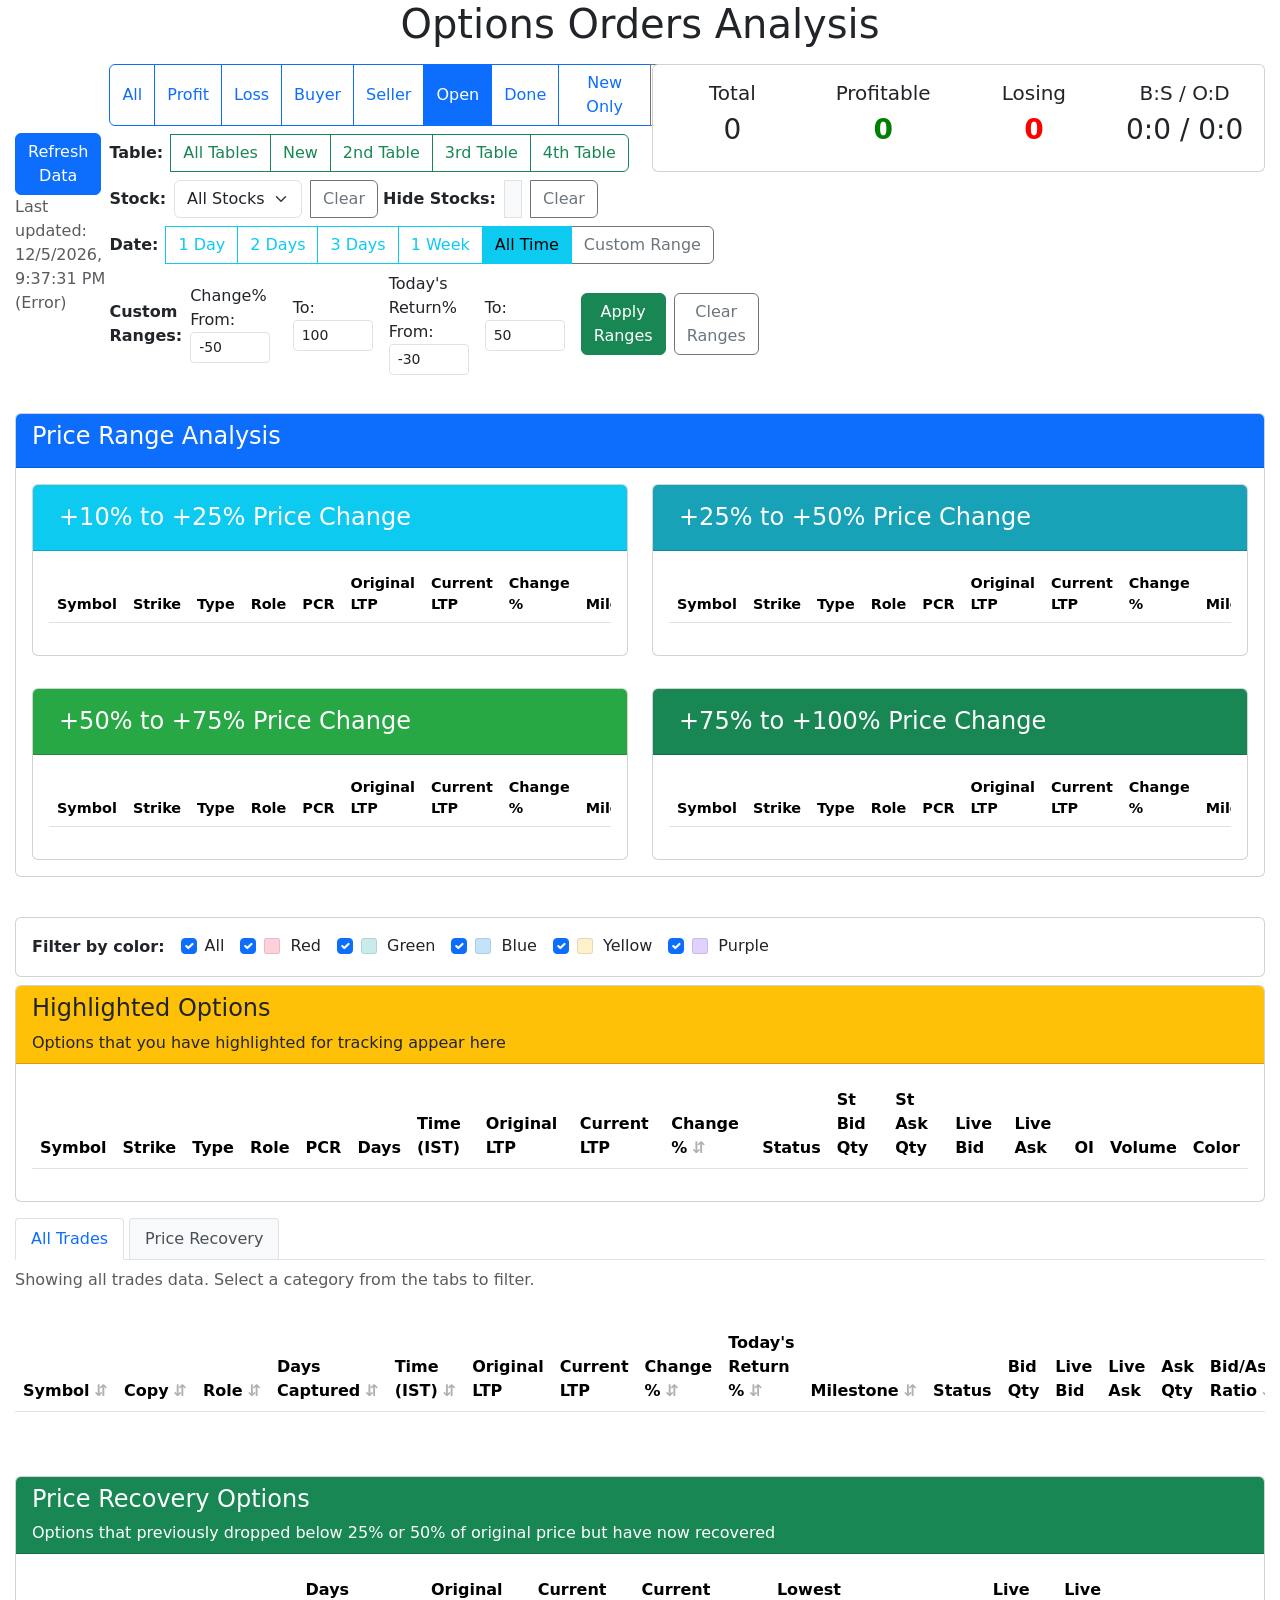
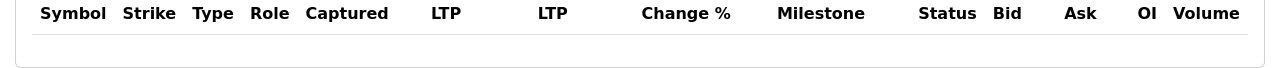
==== commit b5556b8d: "Update options tracker.html" ====
--- a/options tracker.html
+++ b/options tracker.html
@@ -73,6 +73,40 @@
         tr[data-index="true"],
         tr.hide-index {
             display: none !important;
+        }
+
+        /* Copy button for symbols */
+        .copy-btn {
+            cursor: pointer;
+            color: #0d6efd;
+            margin-left: 5px;
+            font-size: 0.8rem;
+            opacity: 0.7;
+        }
+
+        .copy-btn:hover {
+            opacity: 1;
+        }
+
+        .symbol-container {
+            display: flex;
+            align-items: center;
+        }
+
+        .copied-tooltip {
+            position: absolute;
+            background-color: #28a745;
+            color: white;
+            padding: 2px 6px;
+            border-radius: 3px;
+            font-size: 0.7rem;
+            opacity: 0;
+            transition: opacity 0.2s;
+            pointer-events: none;
+        }
+
+        .copied-tooltip.show {
+            opacity: 1;
         }
 
         /* Original styles */
@@ -753,8 +787,7 @@
                         <thead>
                         <tr>
                             <th class="sortable" data-sort="symbol">Symbol</th>
-                            <th>Strike</th>
-                            <th>Type</th>
+                            <th class="sortable" data-sort="symbol">Copy</th>
                             <th class="sortable" data-sort="role">Role</th>
                             <th class="sortable" data-sort="daysCaptured">Days Captured</th>
                             <th class="sortable" data-sort="timestamp">Time (IST)</th>
@@ -2887,9 +2920,10 @@
             }
 
             row.innerHTML = `
-                <td>${symbolDisplay}</td>
-                <td>${order.strike_price}</td>
-                <td>${order.option_type}</td>
+                <td>${symbolDisplay} ${order.strike_price} ${order.option_type}</td>
+                <button class="copy-btn" onclick="copyTradingSymbol('${symbolDisplay} ${order.strike_price} ${order.option_type}')">
+            📋
+        </button>
                 <td>${order.role || 'Unknown'}</td>
                 <td>${order.daysCaptured || 'N/A'}</td>
                 <td>${formatISTTime(order.timestamp)}</td>
@@ -3750,6 +3784,15 @@
     setupDateFilterButtons();
   });
 
+    // Copy trading symbol function
+function copyTradingSymbol(symbol) {
+    navigator.clipboard.writeText(symbol).then(() => {
+        // Optional: Show feedback to user
+    }).catch(err => {
+        console.error('Failed to copy: ', err);
+    });
+}
+
 </script>
 
 </body>
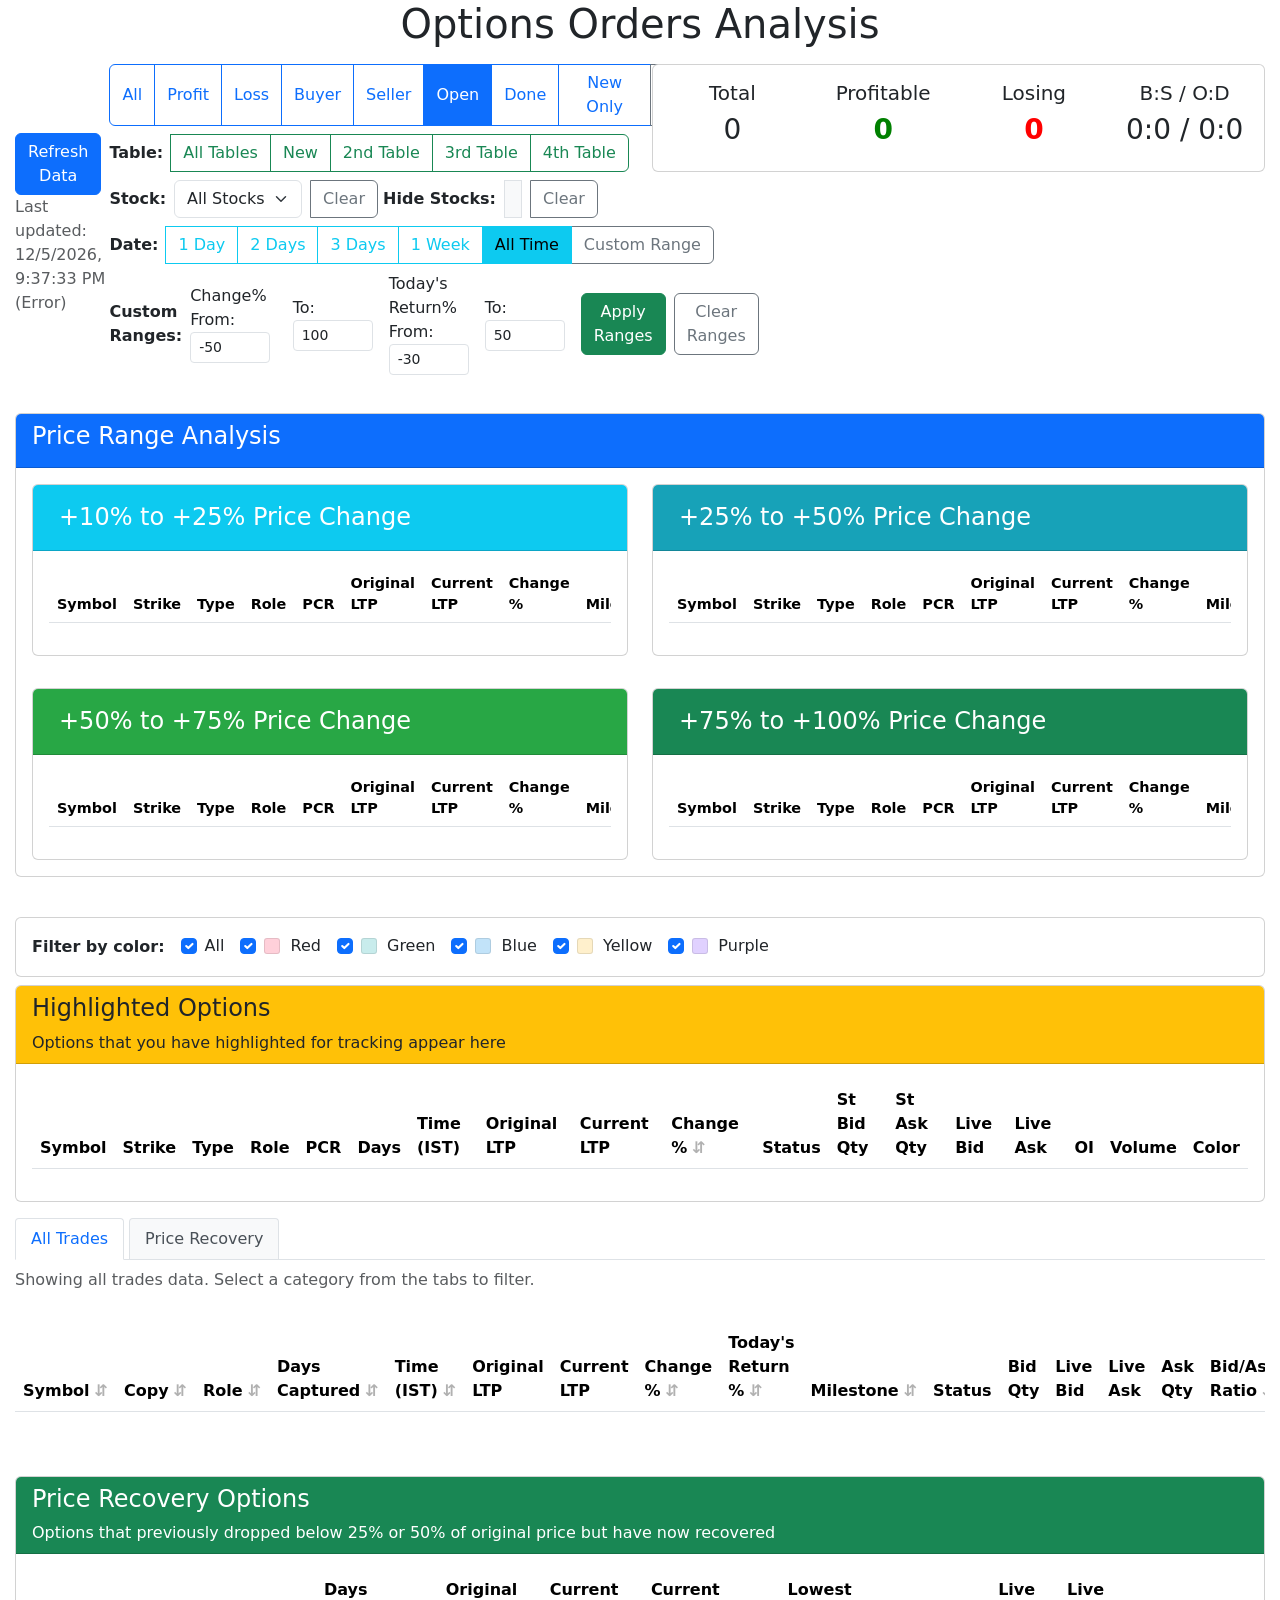
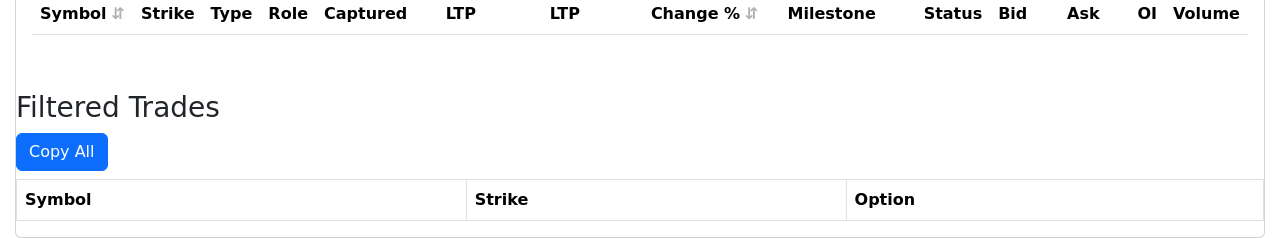
==== commit 3396ee56: "Update options tracker.html" ====
--- a/options tracker.html
+++ b/options tracker.html
@@ -843,14 +843,14 @@
                         <table class="table table-hover">
                             <thead>
                             <tr>
-                                <th>Symbol</th>
+                                <th class="sortable" data-sort="symbol">Symbol</th>
                                 <th>Strike</th>
                                 <th>Type</th>
                                 <th>Role</th>
                                 <th>Days Captured</th>
                                 <th>Original LTP</th>
                                 <th>Current LTP</th>
-                                <th>Current Change %</th>
+                                <th class="sortable" data-sort="percent_change">Current Change %</th>
                                 <th>Lowest Milestone</th>  <!-- Add this line -->
                                 <th>Status</th>
                                 <th>Live Bid</th>
@@ -865,6 +865,25 @@
                         </table>
                     </div>
                 </div>
+
+                <!-- New Table for Filtered Trades -->
+                <div class="mt-4">
+                    <h3>Filtered Trades</h3>
+                    <button class="btn btn-primary mb-2" onclick="copyFilteredTrades()">Copy All</button>
+                    <table class="table table-bordered">
+                        <thead>
+                        <tr>
+                            <th>Symbol</th>
+                            <th>Strike</th>
+                            <th>Option</th>
+                        </tr>
+                        </thead>
+                        <tbody id="filteredTradesTableBody">
+                        <!-- Rows will be dynamically added here -->
+                        </tbody>
+                    </table>
+                </div>
+
             </div>
         </div>
     </div>
@@ -1986,8 +2005,9 @@
         // Get recovery data - options that dropped below thresholds but now have recovered
         const recoveryData = filterOutIndexData(allOrdersData).filter(order => {
             const hasDroppedBelow = order.is_less_than_25pct || order.is_less_than_50pct;
-            const hasRecovered = order.current_ltp >= order.stored_ltp;
-            return hasDroppedBelow && hasRecovered;
+            const hasRecovered = order.current_ltp > order.stored_ltp;
+            const isOpen = order.status.toLowerCase() === 'open';
+            return hasDroppedBelow && hasRecovered && isOpen;
         });
 
         // Add all recovery symbols to the set
@@ -2129,9 +2149,10 @@
                                       (order.lowest_point && order.lowest_point < order.stored_ltp * 0.5);
 
                     // Check if current price has recovered to equal or above original price
-                    const hasRecovered = order.current_ltp >= order.stored_ltp;
-
-                    return hasBeenLow && hasRecovered;
+                    const hasRecovered = order.current_ltp > order.stored_ltp;
+                    const openStatus = order.status.toLowerCase() === 'open';
+
+                    return hasBeenLow && hasRecovered && openStatus;
                 });
                 break;
         }
@@ -2600,8 +2621,9 @@
         // Get recovery data - options that dropped below thresholds but now have recovered
         const recoveryData = filterOutIndexData(allOrdersData).filter(order => {
             const hasDroppedBelow = order.is_less_than_25pct || order.is_less_than_50pct;
-            const hasRecovered = order.current_ltp >= order.stored_ltp;
-            return hasDroppedBelow && hasRecovered;
+            const hasRecovered = order.current_ltp > order.stored_ltp;
+            const isOpen = order.status.toLowerCase() === 'open';
+            return hasDroppedBelow && hasRecovered && isOpen;
         });
 
         // Add all recovery symbols to the set
@@ -2743,9 +2765,10 @@
                                       (order.lowest_point && order.lowest_point < order.stored_ltp * 0.5);
 
                     // Check if current price has recovered to equal or above original price
-                    const hasRecovered = order.current_ltp >= order.stored_ltp;
-
-                    return hasBeenLow && hasRecovered;
+                    const hasRecovered = order.current_ltp > order.stored_ltp;
+                    const openStatus = order.status.toLowerCase() === 'open';
+
+                    return hasBeenLow && hasRecovered && openStatus;
                 });
                 break;
         }
@@ -3306,10 +3329,12 @@
 
             // Check if the current price has recovered to at least the original price
             // Make sure we're using the latest live price data
-            const hasRecovered = order.current_ltp >= order.stored_ltp;
+            const hasRecovered = order.current_ltp > order.stored_ltp;
+
+            const openStatus = order.status.toLowerCase() === 'open';
 
             // Both conditions must be true for this to be a recovery case
-            return hasDroppedBelow && hasRecovered;
+            return hasDroppedBelow && hasRecovered && openStatus;
         });
 
         console.log(`Found ${recoveryData.length} options with price recovery`);
@@ -3322,17 +3347,38 @@
             return;
         }
 
-        // Sort by the highest percentage recovery (from lowest point to current)
-        recoveryData.sort((a, b) => {
-            // Calculate recovery percentage from lowest point for each order
-            const aLowestPoint = getLowestPoint(a);
-            const bLowestPoint = getLowestPoint(b);
-
-            const aRecoveryFromLowest = aLowestPoint > 0 ? (a.current_ltp / aLowestPoint) : 0;
-            const bRecoveryFromLowest = bLowestPoint > 0 ? (b.current_ltp / bLowestPoint) : 0;
-
-            return bRecoveryFromLowest - aRecoveryFromLowest;
-        });
+        // Apply sorting based on currentSort state or default sort
+        if (currentSort.column && (currentSort.column === 'symbol' || currentSort.column === 'percent_change')) {
+            recoveryData.sort((a, b) => {
+                let aValue, bValue;
+
+                if (currentSort.column === 'symbol') {
+                    aValue = String(a.symbol);
+                    bValue = String(b.symbol);
+                    return currentSort.direction === 'asc'
+                        ? aValue.localeCompare(bValue)
+                        : bValue.localeCompare(aValue);
+                } else if (currentSort.column === 'percent_change') {
+                    aValue = a.percent_change || 0;
+                    bValue = b.percent_change || 0;
+                    return currentSort.direction === 'asc'
+                        ? aValue - bValue
+                        : bValue - aValue;
+                }
+            });
+        } else {
+            // Default sort by the highest percentage recovery (from lowest point to current)
+            recoveryData.sort((a, b) => {
+                // Calculate recovery percentage from lowest point for each order
+                const aLowestPoint = getLowestPoint(a);
+                const bLowestPoint = getLowestPoint(b);
+
+                const aRecoveryFromLowest = aLowestPoint > 0 ? (a.current_ltp / aLowestPoint) : 0;
+                const bRecoveryFromLowest = bLowestPoint > 0 ? (b.current_ltp / bLowestPoint) : 0;
+
+                return bRecoveryFromLowest - aRecoveryFromLowest;
+            });
+        }
 
         // Helper function to determine lowest point consistently
         function getLowestPoint(order) {
@@ -3793,6 +3839,68 @@
     });
 }
 
+// Function to render the filtered trades table
+function renderFilteredTradesTable() {
+    const tableBody = document.getElementById('filteredTradesTableBody');
+    if (!tableBody) return;
+
+    tableBody.innerHTML = '';
+
+    const recoveryData = filterOutIndexData(allOrdersData).filter(order => {
+        const hasDroppedBelow = order.is_less_than_25pct || order.is_less_than_50pct;
+        const hasRecovered = order.current_ltp > order.stored_ltp;
+        const isOpen = order.status.toLowerCase() === 'open';
+        return hasDroppedBelow && hasRecovered && isOpen;
+      });
+
+    // Filter trades with current change > 0% and < 50% and status 'open'
+    const filteredTrades = recoveryData.filter(order =>
+        order.percent_change > 0 &&
+        order.percent_change < 50 &&
+        order.status.toLowerCase() === 'open'
+    );
+
+    // Populate the table
+    filteredTrades.forEach(order => {
+        const row = document.createElement('tr');
+        row.innerHTML = `
+            <td>${order.symbol}</td>
+            <td>${order.strike_price}</td>
+            <td>${order.option_type}</td>
+        `;
+        tableBody.appendChild(row);
+    });
+}
+
+// Function to copy all filtered trades
+function copyFilteredTrades() {
+    const recoveryData = filterOutIndexData(allOrdersData).filter(order => {
+        const hasDroppedBelow = order.is_less_than_25pct || order.is_less_than_50pct;
+        const hasRecovered = order.current_ltp > order.stored_ltp;
+        const isOpen = order.status.toLowerCase() === 'open';
+        return hasDroppedBelow && hasRecovered && isOpen;
+    });
+
+    const filteredTrades = recoveryData
+        .filter(order =>
+            order.percent_change > 0 &&
+            order.percent_change < 50 &&
+            order.status.toLowerCase() === 'open'
+        )
+        .map(order => `${order.symbol}  25 Nov ${order.strike_price} ${order.option_type}`)
+        .join(', ');
+
+    navigator.clipboard.writeText(filteredTrades).then(() => {
+        alert('Filtered trades copied to clipboard!');
+    }).catch(err => {
+        console.error('Failed to copy trades: ', err);
+    });
+}
+
+// Call this function to render the table whenever needed
+renderFilteredTradesTable();
+
+
 </script>
 
 </body>
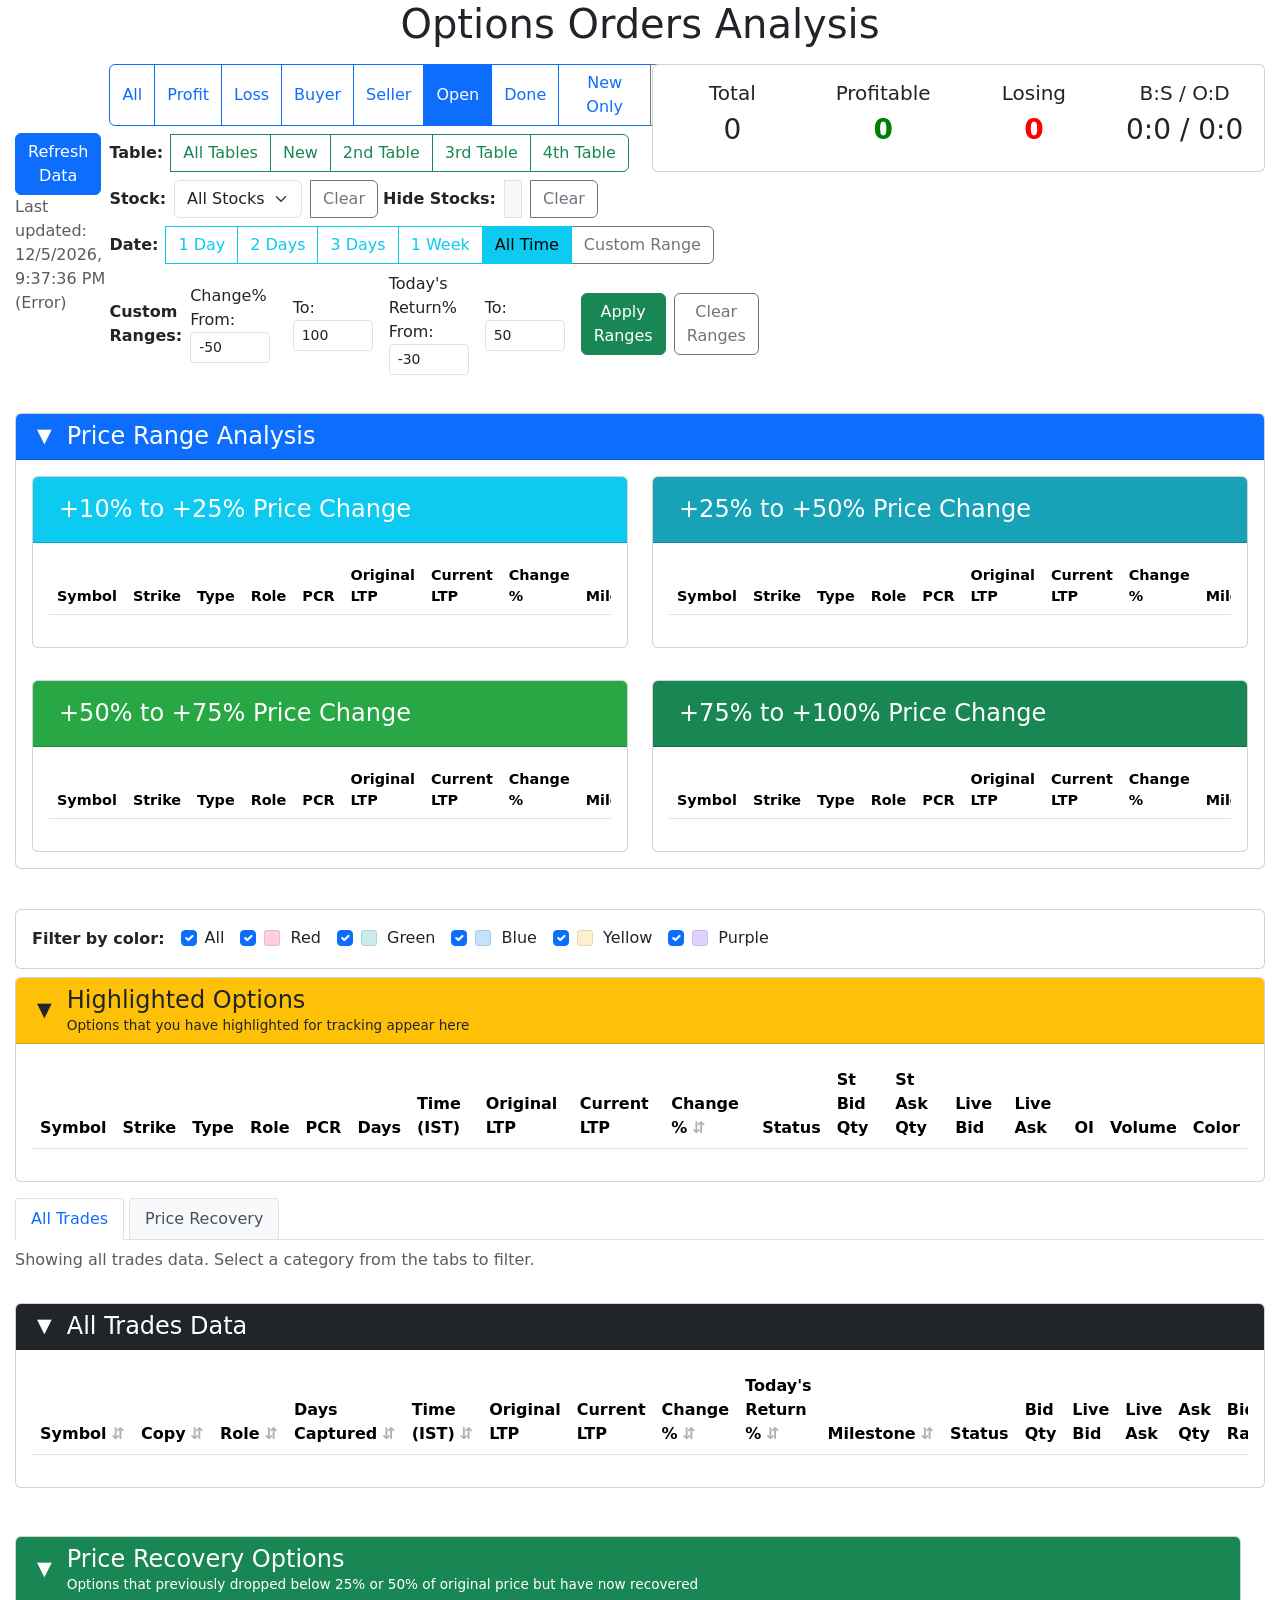
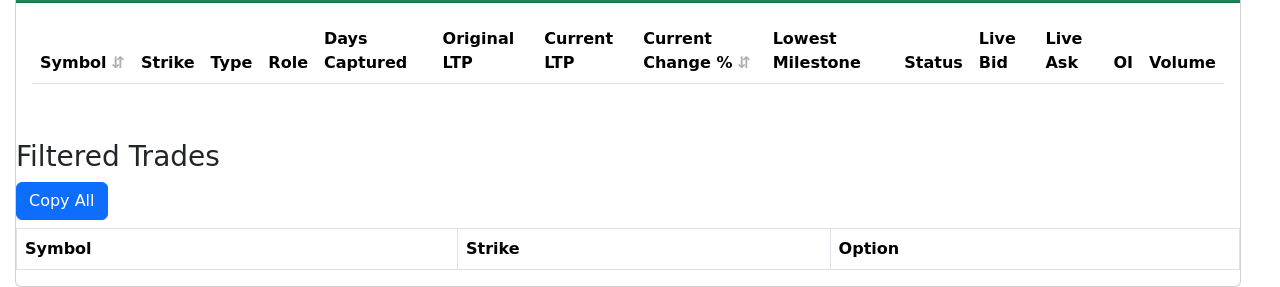
==== commit c71e082d: "Update options tracker.html" ====
--- a/options tracker.html
+++ b/options tracker.html
@@ -347,6 +347,51 @@
         0% { background-color: #ffeeba; }
         50% { background-color: #fff3cd; }
         100% { background-color: #ffeeba; }
+    }
+
+    /* Collapse button styles */
+    .collapse-btn {
+        cursor: pointer;
+        font-size: 1.2rem;
+        margin-right: 10px;
+        user-select: none;
+        padding: 0 5px;
+        transition: transform 0.3s ease;
+    }
+
+    .collapse-btn.collapsed {
+        transform: rotate(-90deg);
+    }
+
+    .table-collapsible {
+        transition: max-height 0.3s ease, opacity 0.3s ease;
+        max-height: 100%;
+        opacity: 1;
+        overflow: hidden;
+    }
+
+    .table-collapsible.collapsed {
+        max-height: 0;
+        opacity: 0;
+        display: none;
+    }
+
+    .card-header-collapsible {
+        display: flex;
+        align-items: center;
+        justify-content: space-between;
+        cursor: pointer;
+        user-select: none;
+    }
+
+    .card-header-collapsible:hover {
+        opacity: 0.8;
+    }
+
+    .card-header-collapsible .header-title {
+        display: flex;
+        align-items: center;
+        flex-grow: 1;
     }
 
     .high-qty-blink {
@@ -510,10 +555,13 @@
     <div class="row price-range-section mb-3">
         <div class="col-12">
             <div class="card mb-4">
-                <div class="card-header bg-primary text-white">
-                    <h4>Price Range Analysis</h4>
+                <div class="card-header bg-primary text-white card-header-collapsible" onclick="toggleTableCollapse(this)">
+                    <div class="header-title">
+                        <span class="collapse-btn" style="display: inline-block;">▼</span>
+                        <h4 style="margin: 0;">Price Range Analysis</h4>
+                    </div>
                 </div>
-                <div class="card-body">
+                <div class="card-body table-collapsible">
                     <div class="row">
                         <!-- +10% to +25% Table -->
                         <div class="col-md-6 price-range-table">
@@ -720,11 +768,16 @@
     <div class="row mb-3">
         <div class="col-12">
             <div class="card">
-                <div class="card-header bg-warning text-dark">
-                    <h4>Highlighted Options</h4>
-                    <p class="mb-0">Options that you have highlighted for tracking appear here</p>
+                <div class="card-header bg-warning text-dark card-header-collapsible" onclick="toggleTableCollapse(this)">
+                    <div class="header-title">
+                        <span class="collapse-btn" style="display: inline-block;">▼</span>
+                        <div>
+                            <h4 style="margin: 0;">Highlighted Options</h4>
+                            <p class="mb-0" style="font-size: 0.85rem;">Options that you have highlighted for tracking appear here</p>
+                        </div>
+                    </div>
                 </div>
-                <div class="card-body">
+                <div class="card-body table-collapsible">
                     <div class="table-responsive">
                         <table class="table table-hover">
                             <thead>
@@ -781,9 +834,16 @@
 
     <div class="row">
         <div class="col-12">
-            <div id="data-container">
-                <div class="table-responsive">
-                    <table class="table table-hover">
+            <div class="card">
+                <div class="card-header bg-dark text-white card-header-collapsible" onclick="toggleTableCollapse(this)">
+                    <div class="header-title">
+                        <span class="collapse-btn" style="display: inline-block;">▼</span>
+                        <h4 style="margin: 0;">All Trades Data</h4>
+                    </div>
+                </div>
+                <div id="data-container" class="card-body table-collapsible">
+                    <div class="table-responsive">
+                        <table class="table table-hover">
                         <thead>
                         <tr>
                             <th class="sortable" data-sort="symbol">Symbol</th>
@@ -833,12 +893,16 @@
     <div class="row mt-5">
         <div class="col-12">
             <div class="card">
-                <div class="card-header bg-success text-white">
-                    <h4>Price Recovery Options</h4>
-                    <p class="mb-0">Options that previously dropped below 25% or 50% of original price but have now
-                        recovered</p>
+                <div class="card-header bg-success text-white card-header-collapsible" onclick="toggleTableCollapse(this)">
+                    <div class="header-title">
+                        <span class="collapse-btn" style="display: inline-block;">▼</span>
+                        <div>
+                            <h4 style="margin: 0;">Price Recovery Options</h4>
+                            <p class="mb-0" style="font-size: 0.85rem;">Options that previously dropped below 25% or 50% of original price but have now recovered</p>
+                        </div>
+                    </div>
                 </div>
-                <div class="card-body">
+                <div class="card-body table-collapsible">
                     <div class="table-responsive">
                         <table class="table table-hover">
                             <thead>
@@ -3900,6 +3964,57 @@
 // Call this function to render the table whenever needed
 renderFilteredTradesTable();
 
+// Collapse Toggle Function
+function toggleTableCollapse(headerElement) {
+    // Get the next sibling that contains the table (card-body or table-collapsible)
+    let contentElement = headerElement.nextElementSibling;
+    
+    if (!contentElement) return;
+    
+    // Get the collapse button
+    const collapseBtn = headerElement.querySelector('.collapse-btn');
+    
+    // Toggle the collapsed class
+    contentElement.classList.toggle('collapsed');
+    
+    // Toggle the button rotation
+    if (collapseBtn) {
+        collapseBtn.classList.toggle('collapsed');
+    }
+    
+    // Save state to localStorage
+    const headerText = headerElement.querySelector('h4')?.textContent || 'unknown';
+    const isCollapsed = contentElement.classList.contains('collapsed');
+    const collapsedTables = JSON.parse(localStorage.getItem('collapsedTables') || '{}');
+    collapsedTables[headerText] = isCollapsed;
+    localStorage.setItem('collapsedTables', JSON.stringify(collapsedTables));
+}
+
+// Initialize collapse states on page load
+function initializeCollapseStates() {
+    const collapsedTables = JSON.parse(localStorage.getItem('collapsedTables') || '{}');
+    
+    document.querySelectorAll('.card-header-collapsible').forEach(header => {
+        const headerText = header.querySelector('h4')?.textContent || '';
+        
+        if (collapsedTables[headerText]) {
+            // Apply collapsed state
+            const contentElement = header.nextElementSibling;
+            if (contentElement) {
+                contentElement.classList.add('collapsed');
+                const collapseBtn = header.querySelector('.collapse-btn');
+                if (collapseBtn) {
+                    collapseBtn.classList.add('collapsed');
+                }
+            }
+        }
+    });
+}
+
+// Call this on DOMContentLoaded
+document.addEventListener('DOMContentLoaded', function() {
+    initializeCollapseStates();
+});
 
 </script>
 
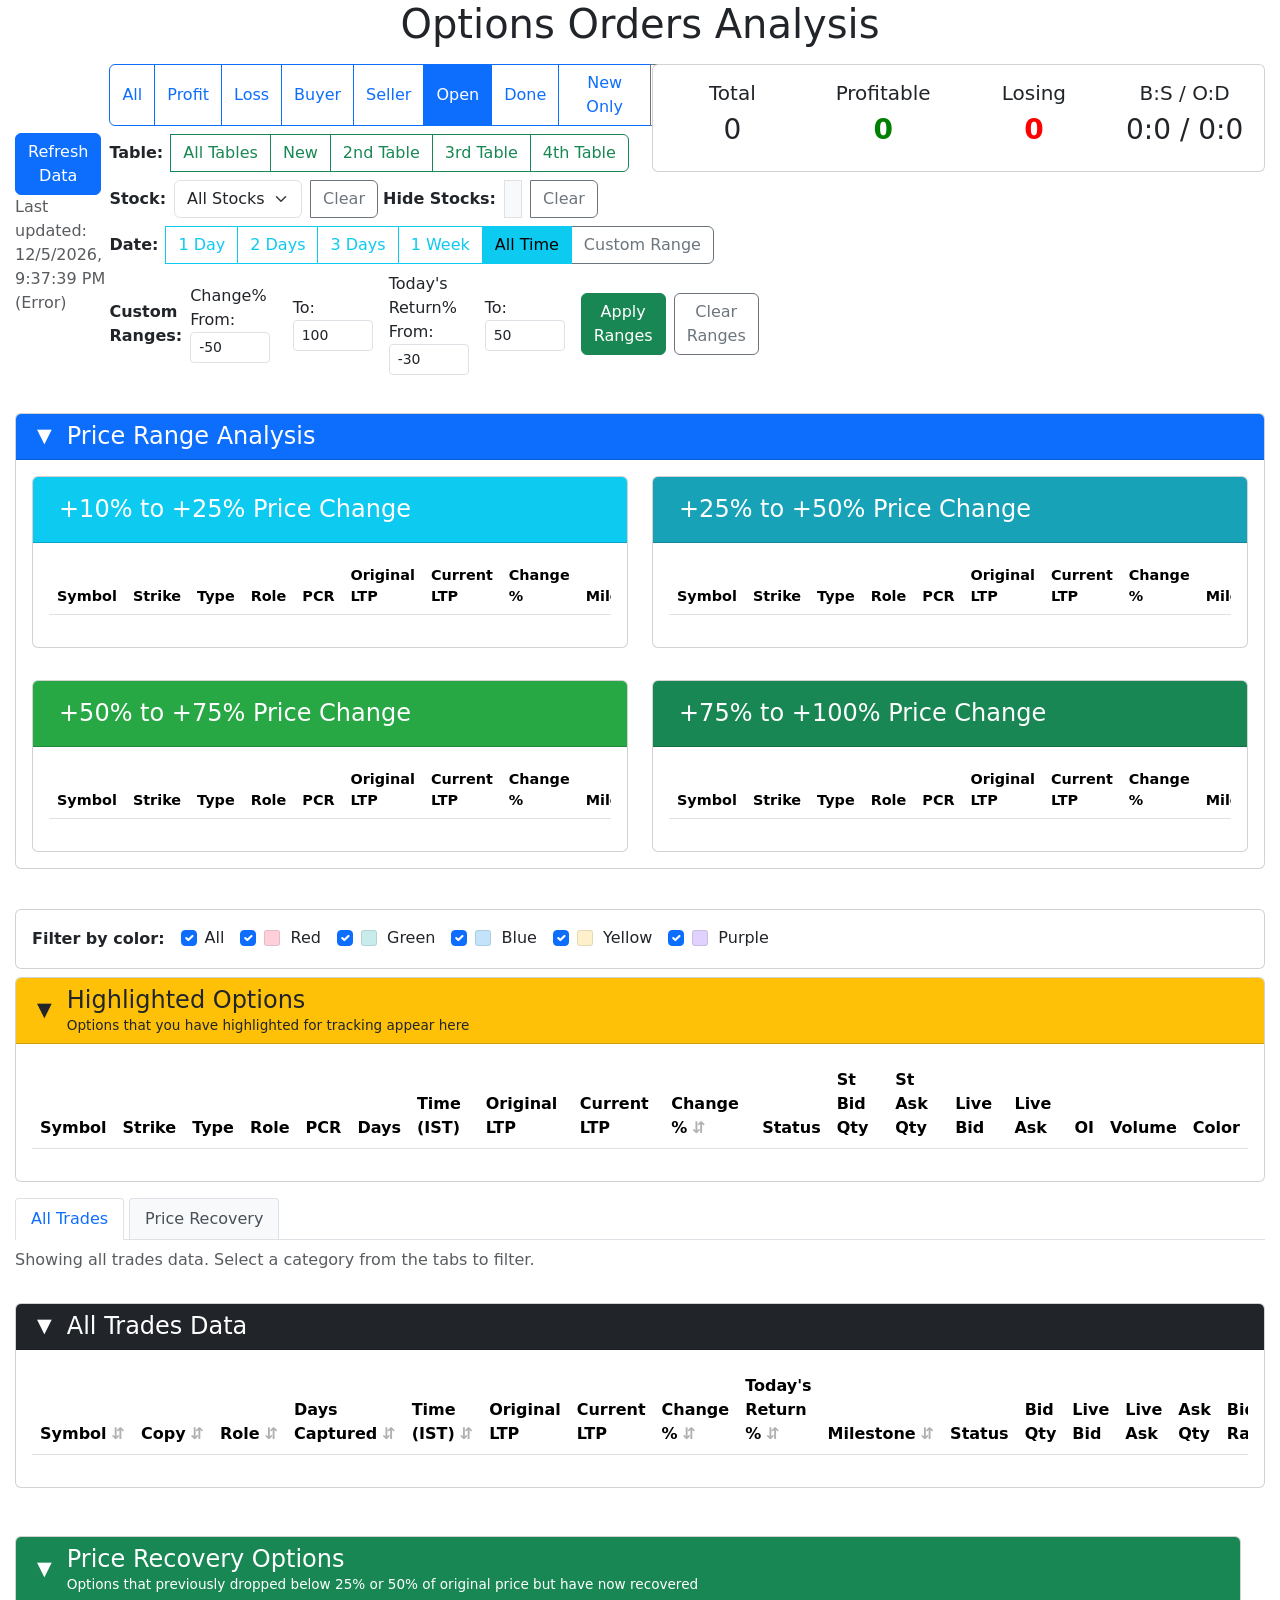
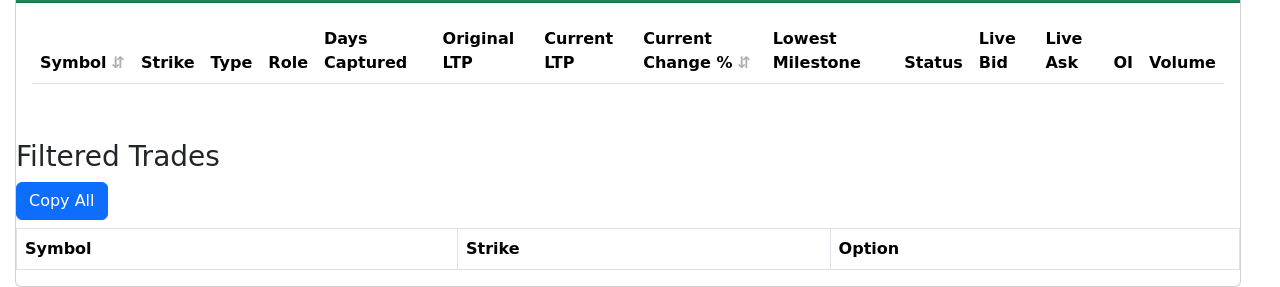
==== commit fe8c2782: "Update options tracker.html" ====
--- a/options tracker.html
+++ b/options tracker.html
@@ -2007,8 +2007,9 @@
 
     // Function to render price range tables
     function renderPriceRangeTables() {
-        // Apply active filters before filtering by price range
-        let filteredData = filterDataByActiveFilters(allOrdersData);
+        // Apply active filters before filtering by price range (excluding custom ranges)
+        // Custom ranges should only affect the main All trades table
+        let filteredData = filterDataByActiveFiltersWithoutCustomRanges(allOrdersData);
 
         // Ensure index data is filtered out
         filteredData = filterOutIndexData(filteredData);
@@ -2622,9 +2623,11 @@
     }
 
     // Function to render price range tables
+   // Modified function to render price range tables without index
     function renderPriceRangeTables() {
-        // Apply active filters before filtering by price range
-        let filteredData = filterDataByActiveFilters(allOrdersData);
+        // Apply active filters before filtering by price range (excluding custom ranges)
+        // Custom ranges should only affect the main All trades table
+        let filteredData = filterDataByActiveFiltersWithoutCustomRanges(allOrdersData);
 
         // Ensure index data is filtered out
         filteredData = filterOutIndexData(filteredData);
@@ -3124,6 +3127,111 @@
         renderTable(applySort(moderateChangeData), 'moderateChangeTableBody');
     }
 
+    // Helper function to filter data based on active filters (excluding custom ranges - for price range tables only)
+    function filterDataByActiveFiltersWithoutCustomRanges(data) {
+        // Ensure index data is filtered out first
+        data = filterOutIndexData(data);
+
+        // Apply date filtering
+        data = data.filter(order => isWithinDateFilter(order));
+
+        // Apply stock filtering if not "all"
+        if (activeStockFilter !== "all") {
+            data = data.filter(order => order.symbol === activeStockFilter);
+        }
+
+        // Apply hide stocks filter if any stocks are selected to hide
+        if (activeHideStocksFilter && activeHideStocksFilter.length > 0) {
+            data = data.filter(order => !activeHideStocksFilter.includes(order.symbol));
+        }
+
+        // Apply table filtering if not "all"
+        if (activeTableFilter !== "all") {
+            data = data.filter(order => {
+                if (activeTableFilter === "new") {
+                    // "new" filter: show orders that don't belong to any milestone table
+                    return !order.is_greater_than_25pct &&
+                           !order.is_greater_than_50pct &&
+                           !order.is_greater_than_75pct;
+                } else if (activeTableFilter === "2nd") {
+                    // "2nd table" filter: show orders in 2nd table (between +10% and +25%)
+                    return order.is_greater_than_25pct && !order.is_greater_than_50pct;
+                } else if (activeTableFilter === "3rd") {
+                    // "3rd table" filter: show orders in 3rd table (between +25% and +50%)
+                    return order.is_greater_than_50pct && !order.is_greater_than_75pct;
+                } else if (activeTableFilter === "4th") {
+                    // "4th table" filter: show orders in 4th table (greater than +50%)
+                    return order.is_greater_than_75pct;
+                }
+                return true;
+            });
+        }
+
+        // NOTE: Custom range filters are NOT applied here - they are only for the main All trades table
+        // This ensures price range analysis tables are not affected by custom ranges
+
+        // If no filters or only 'all' filter is active, return date-filtered data
+        if (activeFilters.length === 0) {
+          return data;
+        }
+
+        return data.filter(order => {
+            // Group filters by category
+            const profitLossFilters = activeFilters.filter(f => f === 'profit' || f === 'loss');
+            const roleFilters = activeFilters.filter(f => f === 'buyer' || f === 'seller');
+            const statusFilters = activeFilters.filter(f => f === 'open' || f === 'done');
+            const newFilters = activeFilters.filter(f => f === 'new');
+
+            // Default all categories to true if no filters in that category
+            let matchesProfitLoss = profitLossFilters.length === 0;
+            let matchesRole = roleFilters.length === 0;
+            let matchesStatus = statusFilters.length === 0;
+            let matchesNew = newFilters.length === 0;
+
+            // Check profit/loss category
+            if (profitLossFilters.length > 0) {
+                matchesProfitLoss = profitLossFilters.some(filter => {
+                    if (filter === 'profit') return order.percent_change > 0;
+                    if (filter === 'loss') return order.percent_change < 0;
+                    return false;
+                });
+            }
+
+            // Check role category
+            if (roleFilters.length > 0) {
+                matchesRole = roleFilters.some(filter => {
+                    if (filter === 'buyer') return order.role === 'Buyer';
+                    if (filter === 'seller') return order.role === 'Seller';
+                    return false;
+                });
+            }
+
+            // Check status category
+            if (statusFilters.length > 0) {
+                matchesStatus = statusFilters.some(filter => {
+                    if (filter === 'open') return order.status === 'Open';
+                    if (filter === 'done') return order.status === 'Done';
+                    return false;
+                });
+            }
+
+            // Check new/unassigned category
+            if (newFilters.length > 0) {
+                matchesNew = newFilters.some(filter => {
+                    if (filter === 'new') {
+                        // Check if not assigned to any percentage table (not in any milestone)
+                        return !order.is_greater_than_25pct &&
+                               !order.is_greater_than_50pct &&
+                               !order.is_greater_than_75pct;
+                    }
+                    return false;
+                });
+            }
+
+            return matchesProfitLoss && matchesRole && matchesStatus && matchesNew;
+        });
+    }
+
     // Helper function to filter data based on active filters
     function filterDataByActiveFilters(data) {
         // Ensure index data is filtered out first
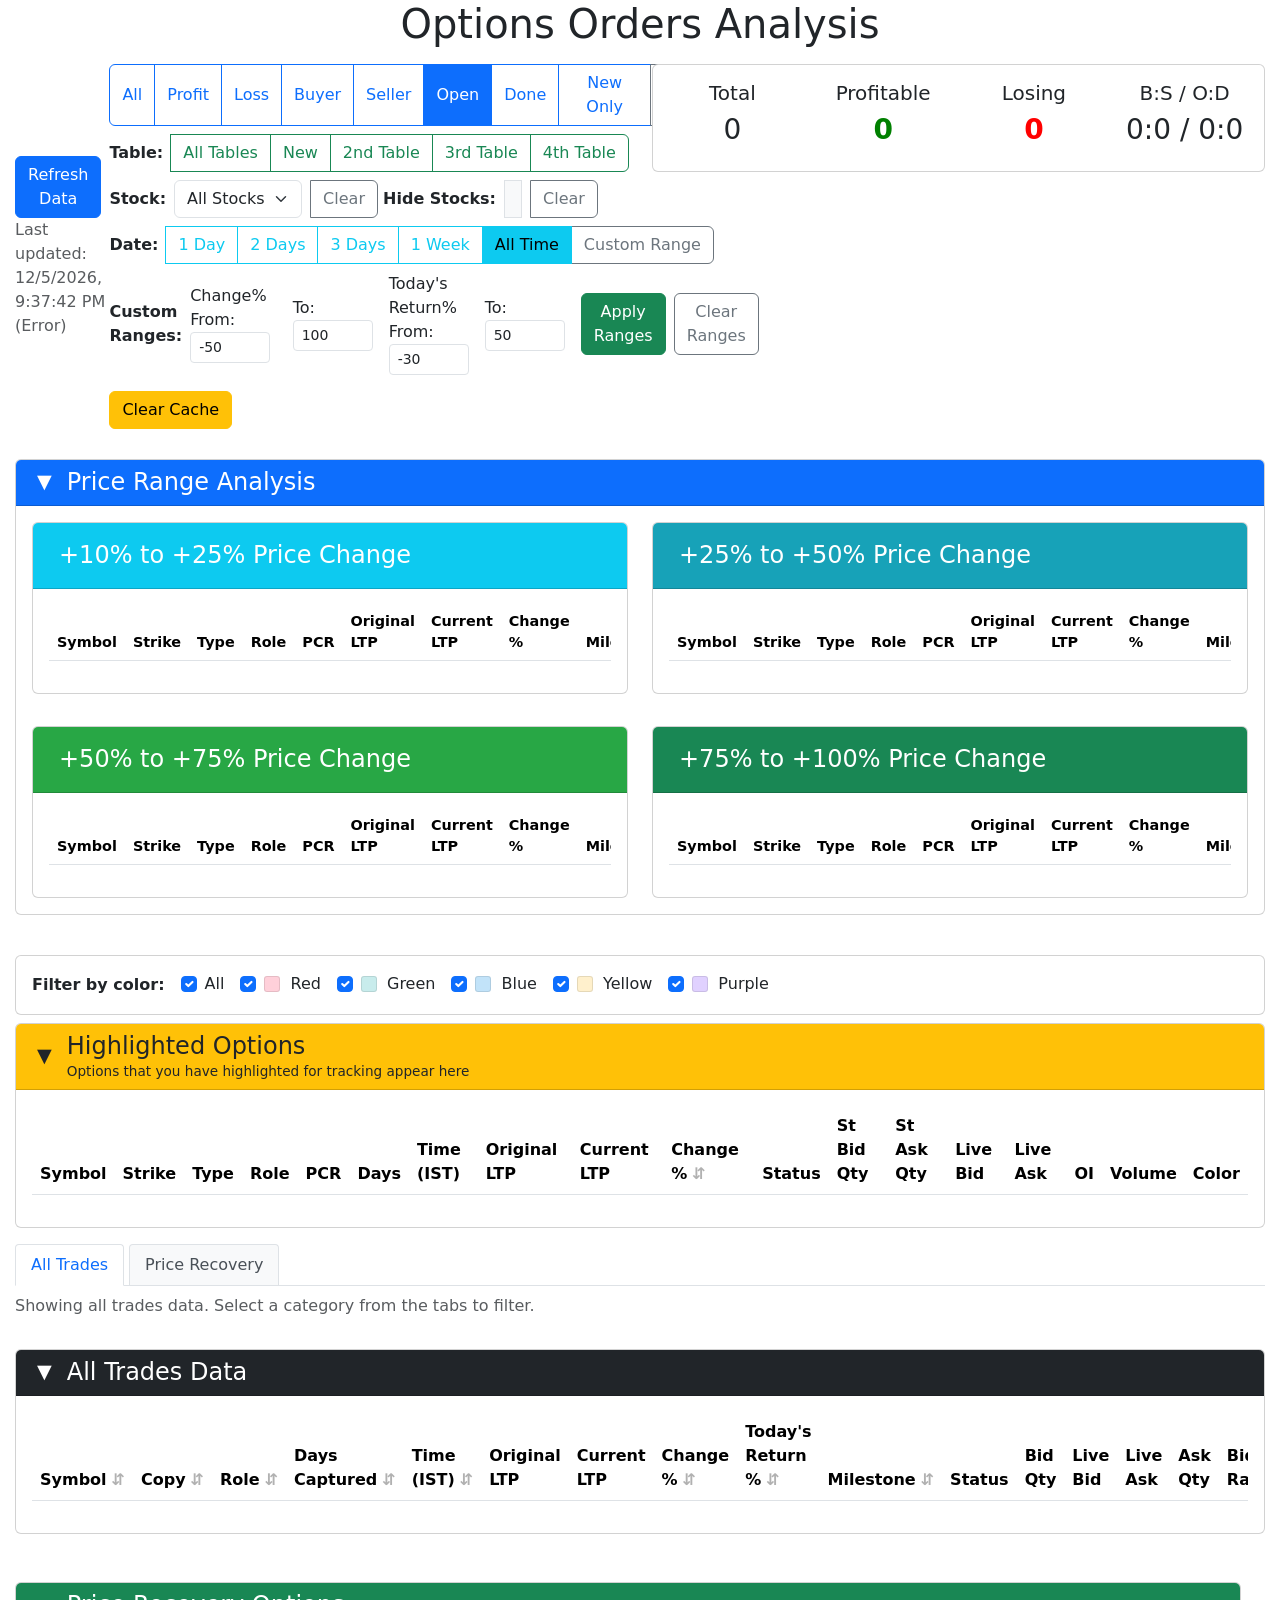
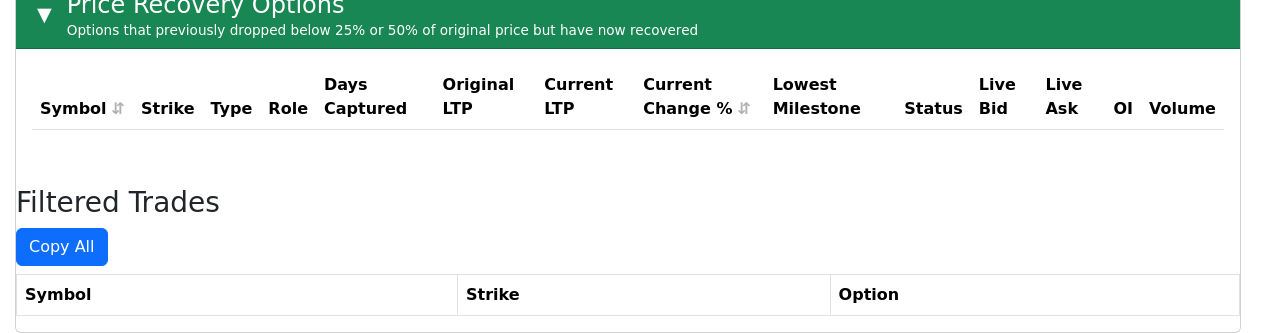
==== commit 2cd6f9de: "Update options tracker.html" ====
--- a/options tracker.html
+++ b/options tracker.html
@@ -521,6 +521,13 @@
                         <div id="activeRangeFilters" class="small text-muted" style="display: none;">
                             Active filters: <span id="activeRangeFiltersText"></span>
                         </div>
+                    </div>
+
+                    <!-- Clear Cache Button -->
+                    <div class="mt-3">
+                        <button type="button" class="btn btn-warning" id="clearCacheBtn" title="Clear all cached data including highlights and local storage">
+                            <i class="bi bi-trash"></i> Clear Cache
+                        </button>
                     </div>
                 </div>
             </div>
@@ -1269,6 +1276,59 @@
     });
 }
 
+// Set up Clear Cache button
+const clearCacheBtn = document.getElementById('clearCacheBtn');
+if (clearCacheBtn) {
+    clearCacheBtn.addEventListener('click', function() {
+        // Confirm before clearing
+        const confirmClear = confirm('Are you sure you want to clear all cached data? This will:\n\n' +
+                                     '1. Remove all highlighted options\n' +
+                                     '2. Clear all local storage data\n' +
+                                     '3. Reset the page\n\n' +
+                                     'This action cannot be undone.');
+
+        if (!confirmClear) {
+            return;
+        }
+
+        // Clear all localStorage
+        localStorage.clear();
+
+        // Clear highlighted options
+        highlightedOptions = {};
+
+        // Clear highlighted color filters
+        activeColorFilters = {
+            red: true,
+            green: true,
+            blue: true,
+            yellow: true,
+            purple: true
+        };
+
+        // Reset custom range filters
+        customRangeFilters = {
+            changePercent: { min: null, max: null },
+            todaysReturn: { min: null, max: null }
+        };
+
+        // Clear custom range filter inputs
+        document.getElementById('changePercentMin').value = '';
+        document.getElementById('changePercentMax').value = '';
+        document.getElementById('todaysReturnMin').value = '';
+        document.getElementById('todaysReturnMax').value = '';
+
+        // Hide active filters text
+        document.getElementById('activeRangeFilters').style.display = 'none';
+
+        // Show success message
+        alert('Cache cleared successfully! The page will refresh.');
+
+        // Reload the page
+        location.reload();
+    });
+}
+
         // Set up data view tabs
         document.querySelectorAll('#dataViewTabs .nav-link').forEach(tab => {
             tab.addEventListener('click', function(e) {
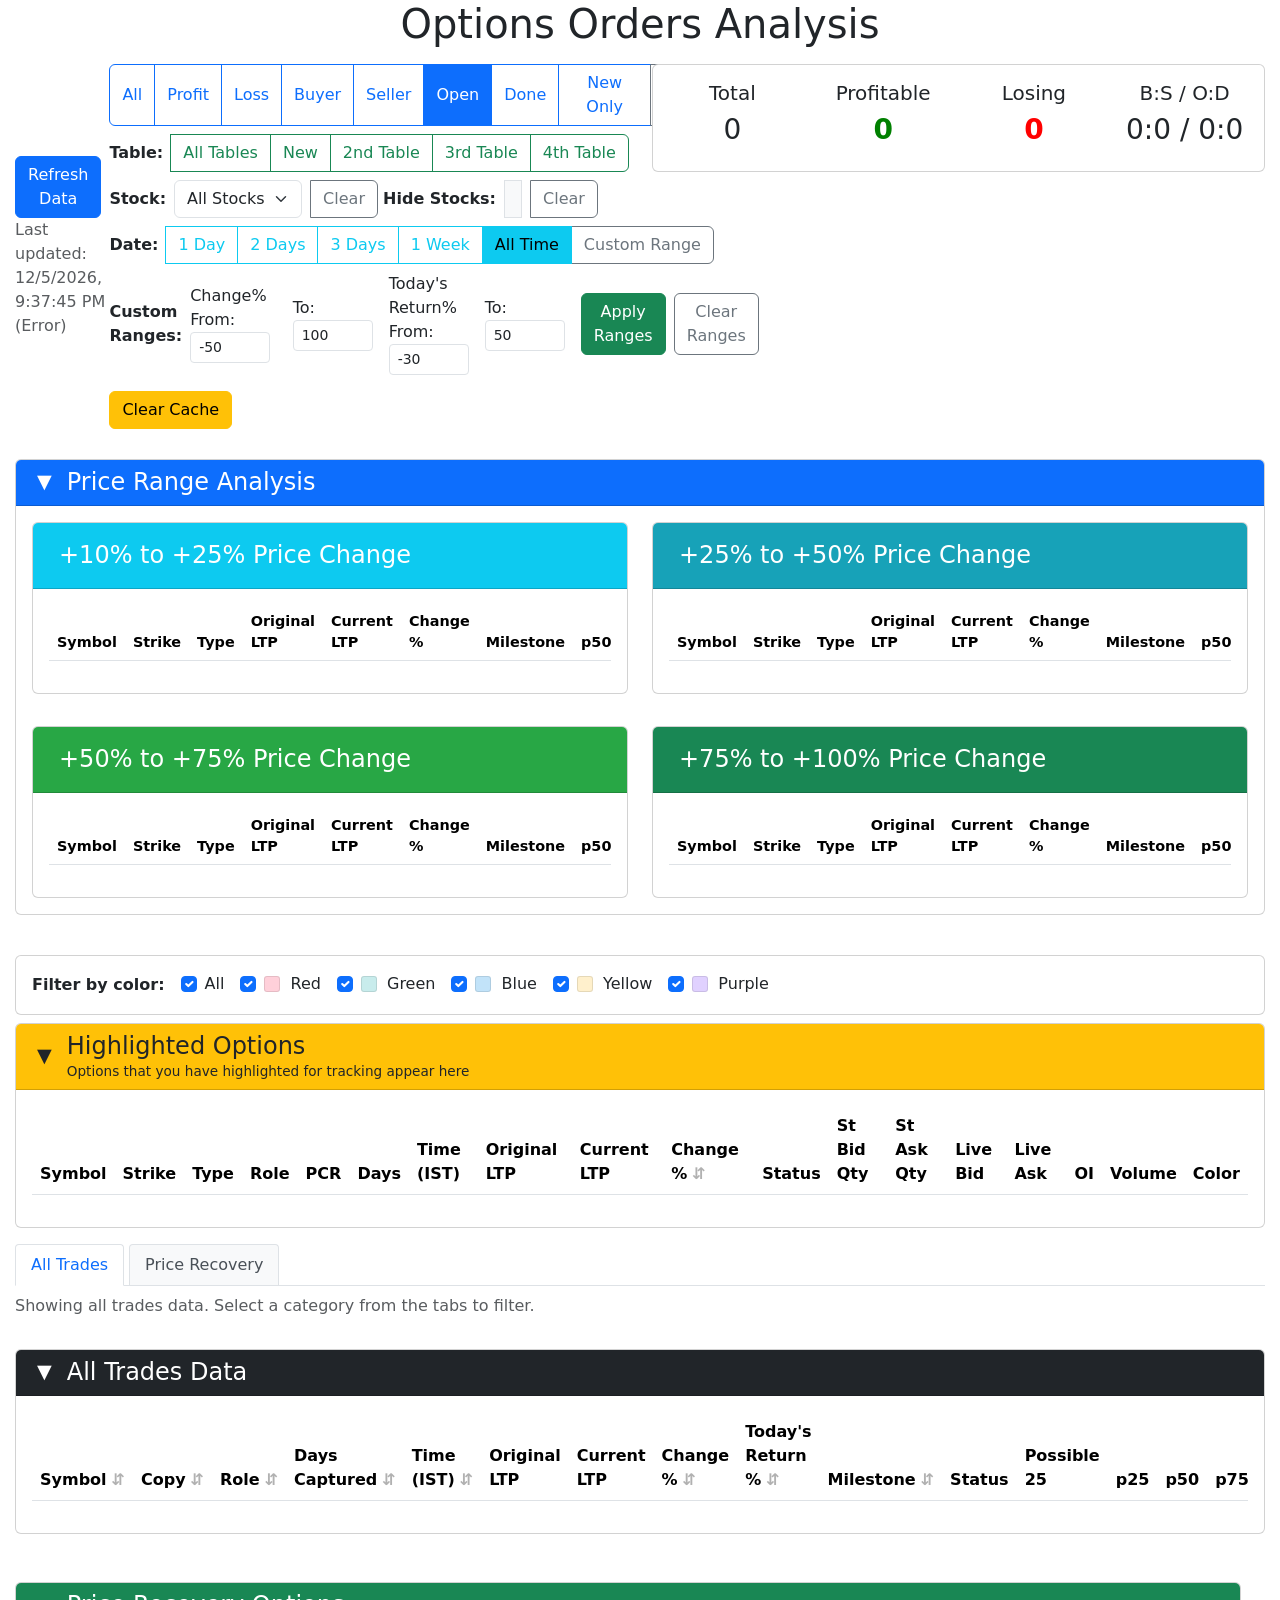
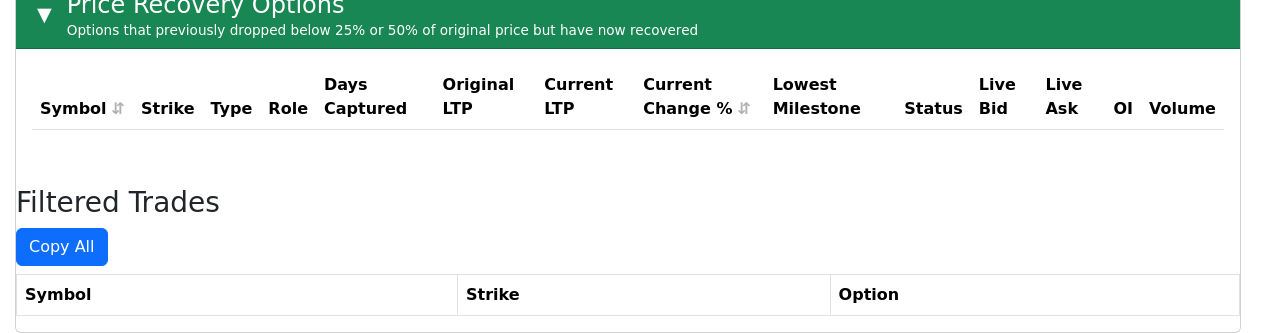
==== commit 6b51383c: "Update options tracker.html" ====
--- a/options tracker.html
+++ b/options tracker.html
@@ -584,16 +584,19 @@
                                                 <th>Symbol</th>
                                                 <th>Strike</th>
                                                 <th>Type</th>
-                                                <th>Role</th>
-                                                <th>PCR</th>
                                                 <th>Original LTP</th>
                                                 <th>Current LTP</th>
                                                 <th>Change %</th>
                                                 <th>Milestone</th>
-                                                <th>Lot Size</th>
+                                                <th>p50</th>
+                                                <th>p75</th>
+                                                <th>Role</th>
+                                                <th>Status</th>
                                                 <th>Live Bid</th>
                                                 <th>Live Ask</th>
-                                                <th>Status</th>
+                                                <th>volume</th>
+                                                <th>oi</th>
+                                                <th>PCR</th>
                                             </tr>
                                             </thead>
                                             <tbody id="lowMediumTableBody">
@@ -619,16 +622,19 @@
                                                 <th>Symbol</th>
                                                 <th>Strike</th>
                                                 <th>Type</th>
-                                                <th>Role</th>
-                                                <th>PCR</th>
                                                 <th>Original LTP</th>
                                                 <th>Current LTP</th>
                                                 <th>Change %</th>
                                                 <th>Milestone</th>
-                                                <th>Lot Size</th>
+                                                <th>p50</th>
+                                                <th>p75</th>
+                                                <th>Role</th>
+                                                <th>Status</th>
                                                 <th>Live Bid</th>
                                                 <th>Live Ask</th>
-                                                <th>Status</th>
+                                                <th>volume</th>
+                                                <th>oi</th>
+                                                <th>PCR</th>
                                             </tr>
                                             </thead>
                                             <tbody id="mediumHighTableBody">
@@ -656,16 +662,19 @@
                                                 <th>Symbol</th>
                                                 <th>Strike</th>
                                                 <th>Type</th>
-                                                <th>Role</th>
-                                                <th>PCR</th>
                                                 <th>Original LTP</th>
                                                 <th>Current LTP</th>
                                                 <th>Change %</th>
                                                 <th>Milestone</th>
-                                                <th>Lot Size</th>
+                                                <th>p50</th>
+                                                <th>p75</th>
+                                                <th>Role</th>
+                                                <th>Status</th>
                                                 <th>Live Bid</th>
                                                 <th>Live Ask</th>
-                                                <th>Status</th>
+                                                <th>volume</th>
+                                                <th>oi</th>
+                                                <th>PCR</th>
                                             </tr>
                                             </thead>
                                             <tbody id="highTableBody">
@@ -691,16 +700,19 @@
                                                 <th>Symbol</th>
                                                 <th>Strike</th>
                                                 <th>Type</th>
-                                                <th>Role</th>
-                                                <th>PCR</th>
                                                 <th>Original LTP</th>
                                                 <th>Current LTP</th>
                                                 <th>Change %</th>
                                                 <th>Milestone</th>
-                                                <th>Lot Size</th>
+                                                <th>p50</th>
+                                                <th>p75</th>
+                                                <th>Role</th>
+                                                <th>Status</th>
                                                 <th>Live Bid</th>
                                                 <th>Live Ask</th>
-                                                <th>Status</th>
+                                                <th>volume</th>
+                                                <th>oi</th>
+                                                <th>PCR</th>
                                             </tr>
                                             </thead>
                                             <tbody id="veryHighTableBody">
@@ -851,1576 +863,879 @@
                 <div id="data-container" class="card-body table-collapsible">
                     <div class="table-responsive">
                         <table class="table table-hover">
-                        <thead>
-                        <tr>
-                            <th class="sortable" data-sort="symbol">Symbol</th>
-                            <th class="sortable" data-sort="symbol">Copy</th>
-                            <th class="sortable" data-sort="role">Role</th>
-                            <th class="sortable" data-sort="daysCaptured">Days Captured</th>
-                            <th class="sortable" data-sort="timestamp">Time (IST)</th>
-                            <th>Original LTP</th>
-                            <th>Current LTP</th>
-                            <th class="sortable" data-sort="percent_change">Change %</th>
-                            <th class="sortable" data-sort="todays_return">Today's Return %</th>
-                            <th class="sortable" data-sort="milestone">Milestone</th>
-                            <th>Status</th>
-                            <th>Bid Qty</th>
-                            <th>Live Bid</th>
-                            <th>Live Ask</th>
-                            <th>Ask Qty</th>
-                            <th class="sortable" data-sort="bid_ask_ratio">Bid/Ask Ratio</th>
-                            <th>OI</th>
-                            <th class="sortable" data-sort="oi_change">OI Change %</th>
-                            <th>Volume</th>
-                            <th class="sortable" data-sort="volume_change">Volume Change %</th>
-                            <th>IV</th>
-                            <th>IV Change</th>
-                            <th>Delta</th>
-                            <th>Delta Change</th>
-                            <th>Gamma</th>
-                            <th>Gamma Change</th>
-                            <th>Theta</th>
-                            <th>Theta Change</th>
-                            <th>Vega</th>
-                            <th>Vega Change</th>
-                            <th>POP</th>
-                            <th>PCR</th>
-                        </tr>
-                        </thead>
-                        <tbody id="dataTableBody">
-                        <!-- Table rows will be dynamically added here -->
-                        </tbody>
-                    </table>
+                            <thead>
+                            <tr>
+                                <th class="sortable" data-sort="symbol">Symbol</th>
+                                <th class="sortable" data-sort="symbol">Copy</th>
+                                <th class="sortable" data-sort="role">Role</th>
+                                <th class="sortable" data-sort="daysCaptured">Days Captured</th>
+                                <th class="sortable" data-sort="timestamp">Time (IST)</th>
+                                <th>Original LTP</th>
+                                <th>Current LTP</th>
+                                <th class="sortable" data-sort="percent_change">Change %</th>
+                                <th class="sortable" data-sort="todays_return">Today's Return %</th>
+                                <th class="sortable" data-sort="milestone">Milestone</th>
+                                <th>Status</th>
+                                <th>Possible 25</th>
+                                <th>p25</th>
+                                <th>p50</th>
+                                <th>p75</th>
+                                <th>Bid Qty</th>
+                                <th>Live Bid</th>
+                                <th>Live Ask</th>
+                                <th>Ask Qty</th>
+                                <th class="sortable" data-sort="bid_ask_ratio">Bid/Ask Ratio</th>
+                                <th>OI</th>
+                                <th class="sortable" data-sort="oi_change">OI Change %</th>
+                                <th>Volume</th>
+                                <th class="sortable" data-sort="volume_change">Volume Change %</th>
+                                <th>IV</th>
+                                <th>IV Change</th>
+                                <th>Delta</th>
+                                <th>Delta Change</th>
+                                <th>Gamma</th>
+                                <th>Gamma Change</th>
+                                <th>Theta</th>
+                                <th>Theta Change</th>
+                                <th>Vega</th>
+                                <th>Vega Change</th>
+                                <th>POP</th>
+                                <th>PCR</th>
+                            </tr>
+                            </thead>
+                            <tbody id="dataTableBody">
+                            <!-- Table rows will be dynamically added here -->
+                            </tbody>
+                        </table>
+                    </div>
+                </div>
+            </div>
+        </div>
+
+        <!-- New section for price recovery options -->
+        <div class="row mt-5">
+            <div class="col-12">
+                <div class="card">
+                    <div class="card-header bg-success text-white card-header-collapsible" onclick="toggleTableCollapse(this)">
+                        <div class="header-title">
+                            <span class="collapse-btn" style="display: inline-block;">▼</span>
+                            <div>
+                                <h4 style="margin: 0;">Price Recovery Options</h4>
+                                <p class="mb-0" style="font-size: 0.85rem;">Options that previously dropped below 25% or 50% of original price but have now recovered</p>
+                            </div>
+                        </div>
+                    </div>
+                    <div class="card-body table-collapsible">
+                        <div class="table-responsive">
+                            <table class="table table-hover">
+                                <thead>
+                                <tr>
+                                    <th class="sortable" data-sort="symbol">Symbol</th>
+                                    <th>Strike</th>
+                                    <th>Type</th>
+                                    <th>Role</th>
+                                    <th>Days Captured</th>
+                                    <th>Original LTP</th>
+                                    <th>Current LTP</th>
+                                    <th class="sortable" data-sort="percent_change">Current Change %</th>
+                                    <th>Lowest Milestone</th>  <!-- Add this line -->
+                                    <th>Status</th>
+                                    <th>Live Bid</th>
+                                    <th>Live Ask</th>
+                                    <th>OI</th>
+                                    <th>Volume</th>
+                                </tr>
+                                </thead>
+                                <tbody id="recoveryTableBody">
+                                <!-- Recovery table rows will be dynamically added here -->
+                                </tbody>
+                            </table>
+                        </div>
+                    </div>
+
+                    <!-- New Table for Filtered Trades -->
+                    <div class="mt-4">
+                        <h3>Filtered Trades</h3>
+                        <button class="btn btn-primary mb-2" onclick="copyFilteredTrades()">Copy All</button>
+                        <table class="table table-bordered">
+                            <thead>
+                            <tr>
+                                <th>Symbol</th>
+                                <th>Strike</th>
+                                <th>Option</th>
+                            </tr>
+                            </thead>
+                            <tbody id="filteredTradesTableBody">
+                            <!-- Rows will be dynamically added here -->
+                            </tbody>
+                        </table>
+                    </div>
+
                 </div>
             </div>
         </div>
     </div>
 
-    <!-- New section for price recovery options -->
-    <div class="row mt-5">
-        <div class="col-12">
-            <div class="card">
-                <div class="card-header bg-success text-white card-header-collapsible" onclick="toggleTableCollapse(this)">
-                    <div class="header-title">
-                        <span class="collapse-btn" style="display: inline-block;">▼</span>
-                        <div>
-                            <h4 style="margin: 0;">Price Recovery Options</h4>
-                            <p class="mb-0" style="font-size: 0.85rem;">Options that previously dropped below 25% or 50% of original price but have now recovered</p>
-                        </div>
-                    </div>
-                </div>
-                <div class="card-body table-collapsible">
-                    <div class="table-responsive">
-                        <table class="table table-hover">
-                            <thead>
-                            <tr>
-                                <th class="sortable" data-sort="symbol">Symbol</th>
-                                <th>Strike</th>
-                                <th>Type</th>
-                                <th>Role</th>
-                                <th>Days Captured</th>
-                                <th>Original LTP</th>
-                                <th>Current LTP</th>
-                                <th class="sortable" data-sort="percent_change">Current Change %</th>
-                                <th>Lowest Milestone</th>  <!-- Add this line -->
-                                <th>Status</th>
-                                <th>Live Bid</th>
-                                <th>Live Ask</th>
-                                <th>OI</th>
-                                <th>Volume</th>
-                            </tr>
-                            </thead>
-                            <tbody id="recoveryTableBody">
-                            <!-- Recovery table rows will be dynamically added here -->
-                            </tbody>
-                        </table>
-                    </div>
-                </div>
-
-                <!-- New Table for Filtered Trades -->
-                <div class="mt-4">
-                    <h3>Filtered Trades</h3>
-                    <button class="btn btn-primary mb-2" onclick="copyFilteredTrades()">Copy All</button>
-                    <table class="table table-bordered">
-                        <thead>
-                        <tr>
-                            <th>Symbol</th>
-                            <th>Strike</th>
-                            <th>Option</th>
-                        </tr>
-                        </thead>
-                        <tbody id="filteredTradesTableBody">
-                        <!-- Rows will be dynamically added here -->
-                        </tbody>
-                    </table>
-                </div>
-
-            </div>
+    <!-- Context menu for color highlighting -->
+    <div id="contextMenu" class="context-menu">
+        <div class="context-menu-item" data-color="none">
+            <span class="color-option" style="background-color: transparent; border: 1px solid #ccc;"></span>
+            Remove Highlight
+        </div>
+        <div class="context-menu-item" data-color="red">
+            <span class="color-option" style="background-color: rgba(255, 99, 132, 0.3);"></span>
+            Red
+        </div>
+        <div class="context-menu-item" data-color="green">
+            <span class="color-option" style="background-color: rgba(75, 192, 192, 0.3);"></span>
+            Green
+        </div>
+        <div class="context-menu-item" data-color="blue">
+            <span class="color-option" style="background-color: rgba(54, 162, 235, 0.3);"></span>
+            Blue
+        </div>
+        <div class="context-menu-item" data-color="yellow">
+            <span class="color-option" style="background-color: rgba(255, 206, 86, 0.3);"></span>
+            Yellow
+        </div>
+        <div class="context-menu-item" data-color="purple">
+            <span class="color-option" style="background-color: rgba(153, 102, 255, 0.3);"></span>
+            Purple
         </div>
     </div>
-</div>
-
-<!-- Context menu for color highlighting -->
-<div id="contextMenu" class="context-menu">
-    <div class="context-menu-item" data-color="none">
-        <span class="color-option" style="background-color: transparent; border: 1px solid #ccc;"></span>
-        Remove Highlight
-    </div>
-    <div class="context-menu-item" data-color="red">
-        <span class="color-option" style="background-color: rgba(255, 99, 132, 0.3);"></span>
-        Red
-    </div>
-    <div class="context-menu-item" data-color="green">
-        <span class="color-option" style="background-color: rgba(75, 192, 192, 0.3);"></span>
-        Green
-    </div>
-    <div class="context-menu-item" data-color="blue">
-        <span class="color-option" style="background-color: rgba(54, 162, 235, 0.3);"></span>
-        Blue
-    </div>
-    <div class="context-menu-item" data-color="yellow">
-        <span class="color-option" style="background-color: rgba(255, 206, 86, 0.3);"></span>
-        Yellow
-    </div>
-    <div class="context-menu-item" data-color="purple">
-        <span class="color-option" style="background-color: rgba(153, 102, 255, 0.3);"></span>
-        Purple
-    </div>
-</div>
-
-<script src="https://cdn.jsdelivr.net/npm/bootstrap@5.3.0-alpha1/dist/js/bootstrap.bundle.min.js"></script>
-<script>
-
-    let activeColorFilters = {
-    red: true,
-    green: true,
-    blue: true,
-    yellow: true,
-    purple: true
-  };
-
-  // Add these to your global variables
-let customRangeFilters = {
-    changePercent: { min: -50, max: 100 }, // Default: -50% to +100%
-    todaysReturn: { min: -30, max: 50 }    // Default: -30% to +50%
-};
-
-    // Add this to your DOMContentLoaded event listener:
-  document.querySelectorAll('#highlightedColorFilters input[type="checkbox"]').forEach(checkbox => {
-    checkbox.addEventListener('change', function() {
-        if (this.id === 'colorAll') {
-            // Toggle all other checkboxes when "All" is clicked
-            const isChecked = this.checked;
-            document.querySelectorAll('#highlightedColorFilters input[type="checkbox"]:not(#colorAll)').forEach(cb => {
-                cb.checked = isChecked;
-                activeColorFilters[cb.value] = isChecked;
+
+    <script src="https://cdn.jsdelivr.net/npm/bootstrap@5.3.0-alpha1/dist/js/bootstrap.bundle.min.js"></script>
+    <script>
+
+        let activeColorFilters = {
+        red: true,
+        green: true,
+        blue: true,
+        yellow: true,
+        purple: true
+      };
+
+      // Add these to your global variables
+    let customRangeFilters = {
+        changePercent: { min: -50, max: 100 }, // Default: -50% to +100%
+        todaysReturn: { min: -30, max: 50 }    // Default: -30% to +50%
+    };
+
+        // Add this to your DOMContentLoaded event listener:
+      document.querySelectorAll('#highlightedColorFilters input[type="checkbox"]').forEach(checkbox => {
+        checkbox.addEventListener('change', function() {
+            if (this.id === 'colorAll') {
+                // Toggle all other checkboxes when "All" is clicked
+                const isChecked = this.checked;
+                document.querySelectorAll('#highlightedColorFilters input[type="checkbox"]:not(#colorAll)').forEach(cb => {
+                    cb.checked = isChecked;
+                    activeColorFilters[cb.value] = isChecked;
+                });
+            } else {
+                // Update the specific color filter
+                activeColorFilters[this.value] = this.checked;
+
+                // Update "All" checkbox state based on other checkboxes
+                const allChecked = Array.from(document.querySelectorAll('#highlightedColorFilters input[type="checkbox"]:not(#colorAll)'))
+                    .every(cb => cb.checked);
+                document.getElementById('colorAll').checked = allChecked;
+            }
+
+            // Re-render the highlighted options table with new filters
+            renderHighlightedOptionsTable();
+        });
+      });
+
+        // Force full-width on document load
+        document.addEventListener('DOMContentLoaded', function() {
+            // Override any template constraints
+            document.querySelectorAll('.content-outer, .main-inner, .columns-inner, .post-body, .post-outer')
+                .forEach(el => {
+                    if(el) {
+                        el.style.width = '100%';
+                        el.style.maxWidth = '100%';
+                        el.style.padding = '0';
+                        el.style.margin = '0';
+                    }
+                });
+
+            // Force container-fluid to full width
+            document.querySelectorAll('.container-fluid').forEach(container => {
+                container.style.width = '100%';
+                container.style.maxWidth = '100%';
+                container.style.paddingLeft = '15px';
+                container.style.paddingRight = '15px';
+                container.style.margin = '0';
             });
-        } else {
-            // Update the specific color filter
-            activeColorFilters[this.value] = this.checked;
-
-            // Update "All" checkbox state based on other checkboxes
-            const allChecked = Array.from(document.querySelectorAll('#highlightedColorFilters input[type="checkbox"]:not(#colorAll)'))
-                .every(cb => cb.checked);
-            document.getElementById('colorAll').checked = allChecked;
-        }
-
-        // Re-render the highlighted options table with new filters
-        renderHighlightedOptionsTable();
-    });
-  });
-
-    // Force full-width on document load
-    document.addEventListener('DOMContentLoaded', function() {
-        // Override any template constraints
-        document.querySelectorAll('.content-outer, .main-inner, .columns-inner, .post-body, .post-outer')
-            .forEach(el => {
-                if(el) {
-                    el.style.width = '100%';
-                    el.style.maxWidth = '100%';
-                    el.style.padding = '0';
-                    el.style.margin = '0';
-                }
+
+            // If Blogger template is used, these elements might exist
+            if(document.querySelector('.post-body')) {
+                document.querySelector('.post-body').style.transform = 'translateX(-15px)';
+            }
+
+            if(document.querySelector('.main-inner')) {
+                document.querySelector('.main-inner').style.padding = '0';
+            }
+
+            if(document.querySelector('.columns-inner')) {
+                document.querySelector('.columns-inner').style.padding = '0';
+            }
+
+            // Populate custom range filter inputs on page load
+            document.getElementById('changePercentMin').value = customRangeFilters.changePercent.min;
+            document.getElementById('changePercentMax').value = customRangeFilters.changePercent.max;
+            document.getElementById('todaysReturnMin').value = customRangeFilters.todaysReturn.min;
+            document.getElementById('todaysReturnMax').value = customRangeFilters.todaysReturn.max;
+        });
+
+        // Global variables
+        let allOrdersData = [];
+        let currentSort = { column: null, direction: 'asc' };
+        let activeFilters = ['open']; // Track multiple active filters
+        let currentView = 'all';
+        let highlightedOptions = {};
+        let contextMenuTarget = null;
+        let highlightedSort = { column: null, direction: 'asc' };
+
+        // NEW global variables for date filtering
+        let activeDateFilter = 0; // 0 = all time, 1 = 1 day, 2 = 2 days, etc.
+        let customDateRange = { start: null, end: null };
+
+        // NEW global variable for color filter on highlighted options
+        let activeColorFilter = "all";
+
+        // NEW global variable for table filters
+        let activeTableFilter = "all";
+
+        // NEW global variable for stock filter
+        let activeStockFilter = "all";
+
+        // NEW global variable for hide stocks filter
+        let activeHideStocksFilter = [];
+
+        // Set default sort for highlighted table to %change descending
+        highlightedSort = { column: "percent_change", direction: "desc" };
+        // Set default sort for all trades table to Today's Return descending - only if no sort is currently set
+        if (!currentSort.column) {
+            currentSort = { column: "todays_return", direction: "desc" };
+        }
+
+        // List of index symbols to hide
+        const indexSymbols = ['NIFTY', 'SENSEX', 'BANKNIFTY', 'FINNIFTY', 'MIDCPNIFTY', 'BANKEX'];
+
+        // Function to check if a symbol is an index
+        function isIndexSymbol(symbol) {
+            if (!symbol) return false;
+            return indexSymbols.some(index => symbol.toUpperCase().includes(index));
+        }
+
+        // Function to filter out index data
+        function filterOutIndexData(data) {
+            if (!data) return [];
+            return data.filter(item => !isIndexSymbol(item.symbol));
+        }
+
+        // Base API URL - use explicit full URL with scheme
+        const baseApiUrl = 'https://live-feed-azqo.onrender.com';
+
+        // Initialize the page
+        document.addEventListener('DOMContentLoaded', function() {
+
+            // Load data
+            fetchData();
+
+            // Load highlighted options from session storage
+            loadHighlightedOptions();
+
+            // Set up refresh button
+            document.getElementById('refreshBtn').addEventListener('click', fetchData);
+
+            // Set up filter buttons to support multiple selections
+            document.querySelectorAll('.filter-btn').forEach(btn => {
+                btn.addEventListener('click', function() {
+                    const filter = this.dataset.filter;
+
+                    if (filter === 'all') {
+                        // Clear all filters and only set 'all' active
+                        document.querySelectorAll('.filter-btn').forEach(b => b.classList.remove('active'));
+                        this.classList.add('active');
+                        activeFilters = [];
+                    } else {
+                        // Remove 'all' filter if it's active
+                        document.querySelector('.filter-btn[data-filter="all"]').classList.remove('active');
+
+                        // Toggle this filter
+                        if (this.classList.contains('active')) {
+                            this.classList.remove('active');
+                            activeFilters = activeFilters.filter(f => f !== filter);
+
+                            // If no filters are active, set 'all' active
+                            if (activeFilters.length === 0) {
+                                document.querySelector('.filter-btn[data-filter="all"]').classList.add('active');
+                            }
+                        } else {
+                            this.classList.add('active');
+                            activeFilters.push(filter);
+                        }
+                    }
+
+                    applyFilters();
+                });
             });
 
-        // Force container-fluid to full width
-        document.querySelectorAll('.container-fluid').forEach(container => {
-            container.style.width = '100%';
-            container.style.maxWidth = '100%';
-            container.style.paddingLeft = '15px';
-            container.style.paddingRight = '15px';
-            container.style.margin = '0';
-        });
-
-        // If Blogger template is used, these elements might exist
-        if(document.querySelector('.post-body')) {
-            document.querySelector('.post-body').style.transform = 'translateX(-15px)';
-        }
-
-        if(document.querySelector('.main-inner')) {
-            document.querySelector('.main-inner').style.padding = '0';
-        }
-
-        if(document.querySelector('.columns-inner')) {
-            document.querySelector('.columns-inner').style.padding = '0';
-        }
-
-        // Populate custom range filter inputs on page load
-        document.getElementById('changePercentMin').value = customRangeFilters.changePercent.min;
-        document.getElementById('changePercentMax').value = customRangeFilters.changePercent.max;
-        document.getElementById('todaysReturnMin').value = customRangeFilters.todaysReturn.min;
-        document.getElementById('todaysReturnMax').value = customRangeFilters.todaysReturn.max;
-    });
-
-    // Global variables
-    let allOrdersData = [];
-    let currentSort = { column: null, direction: 'asc' };
-    let activeFilters = ['open']; // Track multiple active filters
-    let currentView = 'all';
-    let highlightedOptions = {};
-    let contextMenuTarget = null;
-    let highlightedSort = { column: null, direction: 'asc' };
-
-    // NEW global variables for date filtering
-    let activeDateFilter = 0; // 0 = all time, 1 = 1 day, 2 = 2 days, etc.
-    let customDateRange = { start: null, end: null };
-
-    // NEW global variable for color filter on highlighted options
-    let activeColorFilter = "all";
-
-    // NEW global variable for table filters
-    let activeTableFilter = "all";
-
-    // NEW global variable for stock filter
-    let activeStockFilter = "all";
-
-    // NEW global variable for hide stocks filter
-    let activeHideStocksFilter = [];
-
-    // Set default sort for highlighted table to %change descending
-    highlightedSort = { column: "percent_change", direction: "desc" };
-    // Set default sort for all trades table to Today's Return descending - only if no sort is currently set
-    if (!currentSort.column) {
-        currentSort = { column: "todays_return", direction: "desc" };
-    }
-
-    // List of index symbols to hide
-    const indexSymbols = ['NIFTY', 'SENSEX', 'BANKNIFTY', 'FINNIFTY', 'MIDCPNIFTY', 'BANKEX'];
-
-    // Function to check if a symbol is an index
-    function isIndexSymbol(symbol) {
-        if (!symbol) return false;
-        return indexSymbols.some(index => symbol.toUpperCase().includes(index));
-    }
-
-    // Function to filter out index data
-    function filterOutIndexData(data) {
-        if (!data) return [];
-        return data.filter(item => !isIndexSymbol(item.symbol));
-    }
-
-    // Base API URL - use explicit full URL with scheme
-    const baseApiUrl = 'https://live-feed-azqo.onrender.com';
-
-    // Initialize the page
-    document.addEventListener('DOMContentLoaded', function() {
-
-        // Load data
-        fetchData();
-
-        // Load highlighted options from session storage
-        loadHighlightedOptions();
-
-        // Set up refresh button
-        document.getElementById('refreshBtn').addEventListener('click', fetchData);
-
-        // Set up filter buttons to support multiple selections
-        document.querySelectorAll('.filter-btn').forEach(btn => {
-            btn.addEventListener('click', function() {
-                const filter = this.dataset.filter;
-
-                if (filter === 'all') {
-                    // Clear all filters and only set 'all' active
-                    document.querySelectorAll('.filter-btn').forEach(b => b.classList.remove('active'));
-                    this.classList.add('active');
-                    activeFilters = [];
-                } else {
-                    // Remove 'all' filter if it's active
-                    document.querySelector('.filter-btn[data-filter="all"]').classList.remove('active');
-
-                    // Toggle this filter
-                    if (this.classList.contains('active')) {
-                        this.classList.remove('active');
-                        activeFilters = activeFilters.filter(f => f !== filter);
-
-                        // If no filters are active, set 'all' active
-                        if (activeFilters.length === 0) {
-                            document.querySelector('.filter-btn[data-filter="all"]').classList.add('active');
-                        }
-                    } else {
-                        this.classList.add('active');
-                        activeFilters.push(filter);
-                    }
-                }
-
+            // Set up Clear Filters button
+            document.getElementById('clearFiltersBtn').addEventListener('click', function() {
+                document.querySelectorAll('.filter-btn').forEach(b => b.classList.remove('active'));
+                document.querySelector('.filter-btn[data-filter="all"]').classList.add('active');
+                activeFilters = [];
                 applyFilters();
             });
+
+            // Set up stock filter dropdown
+            const stockFilterDropdown = document.getElementById('stockFilterDropdown');
+            if (stockFilterDropdown) {
+                stockFilterDropdown.addEventListener('change', function() {
+                    activeStockFilter = this.value;
+                    applyFilters();
+                });
+            }
+
+            // Set up clear stock filter button
+            const clearStockFilterBtn = document.getElementById('clearStockFilterBtn');
+            if (clearStockFilterBtn) {
+                clearStockFilterBtn.addEventListener('click', function() {
+                    document.getElementById('stockFilterDropdown').value = 'all';
+                    activeStockFilter = 'all';
+                    applyFilters();
+                });
+            }
+            // Set up hide stocks multi-select filter
+    // Set up hide stocks multi-select filter
+    const hideStocksMultiselect = document.getElementById('hideStocksMultiselect');
+    if (hideStocksMultiselect) {
+        hideStocksMultiselect.addEventListener('change', function(e) {
+            // Get all selected options
+            activeHideStocksFilter = Array.from(this.selectedOptions).map(opt => opt.value);
+
+            // Apply the filter
+            renderCurrentView();
         });
-
-        // Set up Clear Filters button
-        document.getElementById('clearFiltersBtn').addEventListener('click', function() {
-            document.querySelectorAll('.filter-btn').forEach(b => b.classList.remove('active'));
-            document.querySelector('.filter-btn[data-filter="all"]').classList.add('active');
-            activeFilters = [];
+    }
+
+    // Set up clear hide stocks button
+    // Set up clear hide stocks button
+    const clearHideStocksBtn = document.getElementById('clearHideStocksBtn');
+    if (clearHideStocksBtn) {
+        clearHideStocksBtn.addEventListener('click', function() {
+            // Uncheck all checkboxes
+            document.querySelectorAll('.hide-stock-checkbox').forEach(cb => {
+                cb.checked = false;
+            });
+
+            // Clear the filter array
+            activeHideStocksFilter = [];
+
+            // Apply the filter
+            renderCurrentView();
+        });
+    }
+
+    // Set up custom range filters
+    const applyRangeFiltersBtn = document.getElementById('applyRangeFilters');
+    if (applyRangeFiltersBtn) {
+        applyRangeFiltersBtn.addEventListener('click', function() {
+            const changePercentMin = document.getElementById('changePercentMin').value;
+            const changePercentMax = document.getElementById('changePercentMax').value;
+            const todaysReturnMin = document.getElementById('todaysReturnMin').value;
+            const todaysReturnMax = document.getElementById('todaysReturnMax').value;
+
+            // Update custom range filters
+            customRangeFilters.changePercent.min = changePercentMin ? parseFloat(changePercentMin) : null;
+            customRangeFilters.changePercent.max = changePercentMax ? parseFloat(changePercentMax) : null;
+            customRangeFilters.todaysReturn.min = todaysReturnMin ? parseFloat(todaysReturnMin) : null;
+            customRangeFilters.todaysReturn.max = todaysReturnMax ? parseFloat(todaysReturnMax) : null;
+
+            // Update UI to show active filters
+            updateActiveRangeFiltersUI();
+
+            // Apply filters
             applyFilters();
+
+            // Add visual indicator that custom ranges are active
+            document.querySelector('.custom-range-filters').classList.add('range-filter-active');
         });
-
-        // Set up stock filter dropdown
-        const stockFilterDropdown = document.getElementById('stockFilterDropdown');
-        if (stockFilterDropdown) {
-            stockFilterDropdown.addEventListener('change', function() {
-                activeStockFilter = this.value;
-                applyFilters();
+    }
+
+    const clearRangeFiltersBtn = document.getElementById('clearRangeFilters');
+    if (clearRangeFiltersBtn) {
+        clearRangeFiltersBtn.addEventListener('click', function() {
+            // Clear input fields
+            document.getElementById('changePercentMin').value = '';
+            document.getElementById('changePercentMax').value = '';
+            document.getElementById('todaysReturnMin').value = '';
+            document.getElementById('todaysReturnMax').value = '';
+
+            // Clear filters
+            customRangeFilters = {
+                changePercent: { min: null, max: null },
+                todaysReturn: { min: null, max: null }
+            };
+
+            // Hide active filters text
+            document.getElementById('activeRangeFilters').style.display = 'none';
+
+            // Apply filters
+            applyFilters();
+
+            // Remove visual indicator
+            document.querySelector('.custom-range-filters').classList.remove('range-filter-active');
+        });
+    }
+
+    // Set up Clear Cache button
+    const clearCacheBtn = document.getElementById('clearCacheBtn');
+    if (clearCacheBtn) {
+        clearCacheBtn.addEventListener('click', function() {
+            // Confirm before clearing
+            const confirmClear = confirm('Are you sure you want to clear all cached data? This will:\n\n' +
+                                         '1. Remove all highlighted options\n' +
+                                         '2. Clear all local storage data\n' +
+                                         '3. Reset the page\n\n' +
+                                         'This action cannot be undone.');
+
+            if (!confirmClear) {
+                return;
+            }
+
+            // Clear all localStorage
+            localStorage.clear();
+
+            // Clear highlighted options
+            highlightedOptions = {};
+
+            // Clear highlighted color filters
+            activeColorFilters = {
+                red: true,
+                green: true,
+                blue: true,
+                yellow: true,
+                purple: true
+            };
+
+            // Reset custom range filters
+            customRangeFilters = {
+                changePercent: { min: null, max: null },
+                todaysReturn: { min: null, max: null }
+            };
+
+            // Clear custom range filter inputs
+            document.getElementById('changePercentMin').value = '';
+            document.getElementById('changePercentMax').value = '';
+            document.getElementById('todaysReturnMin').value = '';
+            document.getElementById('todaysReturnMax').value = '';
+
+            // Hide active filters text
+            document.getElementById('activeRangeFilters').style.display = 'none';
+
+            // Show success message
+            alert('Cache cleared successfully! The page will refresh.');
+
+            // Reload the page
+            location.reload();
+        });
+    }
+
+            // Set up data view tabs
+            document.querySelectorAll('#dataViewTabs .nav-link').forEach(tab => {
+                tab.addEventListener('click', function(e) {
+                    e.preventDefault();
+
+                    // Remove active class from all tabs
+                    document.querySelectorAll('#dataViewTabs .nav-link').forEach(t => {
+                        t.classList.remove('active');
+                    });
+
+                    // Add active class to clicked tab
+                    this.classList.add('active');
+
+                    // Update current view
+                    currentView = this.dataset.view;
+
+                    // Update description
+                    updateCategoryDescription(currentView);
+
+                    // Render the view
+                    renderCurrentView();
+                });
             });
-        }
-
-        // Set up clear stock filter button
-        const clearStockFilterBtn = document.getElementById('clearStockFilterBtn');
-        if (clearStockFilterBtn) {
-            clearStockFilterBtn.addEventListener('click', function() {
-                document.getElementById('stockFilterDropdown').value = 'all';
-                activeStockFilter = 'all';
-                applyFilters();
+
+            // Set up sorting for table
+            document.querySelectorAll('.sortable').forEach(header => {
+                header.addEventListener('click', function() {
+                    const column = this.dataset.sort;
+
+                    // Toggle direction if clicking on the same column
+                    const direction = (column === currentSort.column && currentSort.direction === 'asc') ? 'desc' : 'asc';
+
+                    // Reset all headers
+                    document.querySelectorAll('.sortable').forEach(h => {
+                        h.classList.remove('asc', 'desc');
+                    });
+
+                    // Mark current header
+                    this.classList.add(direction);
+
+                    // Update sort state
+                    currentSort = { column, direction };
+
+                    // Re-render with new sort
+                    renderCurrentView();
+                });
             });
-        }
-        // Set up hide stocks multi-select filter
-// Set up hide stocks multi-select filter
-const hideStocksMultiselect = document.getElementById('hideStocksMultiselect');
-if (hideStocksMultiselect) {
-    hideStocksMultiselect.addEventListener('change', function(e) {
-        // Get all selected options
-        activeHideStocksFilter = Array.from(this.selectedOptions).map(opt => opt.value);
-
-        // Apply the filter
-        renderCurrentView();
-    });
-}
-
-// Set up clear hide stocks button
-// Set up clear hide stocks button
-const clearHideStocksBtn = document.getElementById('clearHideStocksBtn');
-if (clearHideStocksBtn) {
-    clearHideStocksBtn.addEventListener('click', function() {
-        // Uncheck all checkboxes
-        document.querySelectorAll('.hide-stock-checkbox').forEach(cb => {
-            cb.checked = false;
-        });
-
-        // Clear the filter array
-        activeHideStocksFilter = [];
-
-        // Apply the filter
-        renderCurrentView();
-    });
-}
-
-// Set up custom range filters
-const applyRangeFiltersBtn = document.getElementById('applyRangeFilters');
-if (applyRangeFiltersBtn) {
-    applyRangeFiltersBtn.addEventListener('click', function() {
-        const changePercentMin = document.getElementById('changePercentMin').value;
-        const changePercentMax = document.getElementById('changePercentMax').value;
-        const todaysReturnMin = document.getElementById('todaysReturnMin').value;
-        const todaysReturnMax = document.getElementById('todaysReturnMax').value;
-
-        // Update custom range filters
-        customRangeFilters.changePercent.min = changePercentMin ? parseFloat(changePercentMin) : null;
-        customRangeFilters.changePercent.max = changePercentMax ? parseFloat(changePercentMax) : null;
-        customRangeFilters.todaysReturn.min = todaysReturnMin ? parseFloat(todaysReturnMin) : null;
-        customRangeFilters.todaysReturn.max = todaysReturnMax ? parseFloat(todaysReturnMax) : null;
-
-        // Update UI to show active filters
-        updateActiveRangeFiltersUI();
-
-        // Apply filters
-        applyFilters();
-
-        // Add visual indicator that custom ranges are active
-        document.querySelector('.custom-range-filters').classList.add('range-filter-active');
-    });
-}
-
-const clearRangeFiltersBtn = document.getElementById('clearRangeFilters');
-if (clearRangeFiltersBtn) {
-    clearRangeFiltersBtn.addEventListener('click', function() {
-        // Clear input fields
-        document.getElementById('changePercentMin').value = '';
-        document.getElementById('changePercentMax').value = '';
-        document.getElementById('todaysReturnMin').value = '';
-        document.getElementById('todaysReturnMax').value = '';
-
-        // Clear filters
-        customRangeFilters = {
-            changePercent: { min: null, max: null },
-            todaysReturn: { min: null, max: null }
-        };
-
-        // Hide active filters text
-        document.getElementById('activeRangeFilters').style.display = 'none';
-
-        // Apply filters
-        applyFilters();
-
-        // Remove visual indicator
-        document.querySelector('.custom-range-filters').classList.remove('range-filter-active');
-    });
-}
-
-// Set up Clear Cache button
-const clearCacheBtn = document.getElementById('clearCacheBtn');
-if (clearCacheBtn) {
-    clearCacheBtn.addEventListener('click', function() {
-        // Confirm before clearing
-        const confirmClear = confirm('Are you sure you want to clear all cached data? This will:\n\n' +
-                                     '1. Remove all highlighted options\n' +
-                                     '2. Clear all local storage data\n' +
-                                     '3. Reset the page\n\n' +
-                                     'This action cannot be undone.');
-
-        if (!confirmClear) {
-            return;
-        }
-
-        // Clear all localStorage
-        localStorage.clear();
-
-        // Clear highlighted options
-        highlightedOptions = {};
-
-        // Clear highlighted color filters
-        activeColorFilters = {
-            red: true,
-            green: true,
-            blue: true,
-            yellow: true,
-            purple: true
-        };
-
-        // Reset custom range filters
-        customRangeFilters = {
-            changePercent: { min: null, max: null },
-            todaysReturn: { min: null, max: null }
-        };
-
-        // Clear custom range filter inputs
-        document.getElementById('changePercentMin').value = '';
-        document.getElementById('changePercentMax').value = '';
-        document.getElementById('todaysReturnMin').value = '';
-        document.getElementById('todaysReturnMax').value = '';
-
-        // Hide active filters text
-        document.getElementById('activeRangeFilters').style.display = 'none';
-
-        // Show success message
-        alert('Cache cleared successfully! The page will refresh.');
-
-        // Reload the page
-        location.reload();
-    });
-}
-
-        // Set up data view tabs
-        document.querySelectorAll('#dataViewTabs .nav-link').forEach(tab => {
-            tab.addEventListener('click', function(e) {
-                e.preventDefault();
-
-                // Remove active class from all tabs
-                document.querySelectorAll('#dataViewTabs .nav-link').forEach(t => {
-                    t.classList.remove('active');
+
+            // Set up context menu for option highlighting
+            setupContextMenu();
+
+            // Set up sorting for highlighted options table
+            document.querySelector('.table-responsive .sortable[data-sort="highlighted_change"]')
+                .addEventListener('click', function() {
+                    const column = "percent_change"; // The actual data property to sort by
+
+                    // Toggle direction if clicking on the same column
+                    const direction = (column === highlightedSort.column && highlightedSort.direction === 'asc')
+                        ? 'desc' : 'asc';
+
+                    // Reset all headers in highlighted table
+                    document.querySelectorAll('.table-responsive .sortable').forEach(h => {
+                        h.classList.remove('asc', 'desc');
+                    });
+
+                    // Mark current header
+                    this.classList.add(direction);
+
+                    // Update sort state for highlighted table
+                    highlightedSort = { column, direction };
+
+                    // Re-render highlighted table with new sort
+                    renderHighlightedOptionsTable();
                 });
 
-                // Add active class to clicked tab
-                this.classList.add('active');
-
-                // Update current view
-                currentView = this.dataset.view;
-
-                // Update description
-                updateCategoryDescription(currentView);
-
-                // Render the view
-                renderCurrentView();
+            // Close context menu when clicking elsewhere
+            document.addEventListener('click', function(e) {
+                const contextMenu = document.getElementById('contextMenu');
+                if (contextMenu.style.display === 'block') {
+                    contextMenu.style.display = 'none';
+                }
+            });
+
+            // Set up auto-refresh every 30 seconds
+            setInterval(fetchData, 9000);
+
+            // Setup highlighted options color filter buttons
+            document.querySelectorAll('#highlightedColorFilter button').forEach(btn => {
+                btn.addEventListener('click', function() {
+                    // Remove active class from all buttons in group
+                    document.querySelectorAll('#highlightedColorFilter button').forEach(b => b.classList.remove('active'));
+                    // Mark clicked button as active
+                    this.classList.add('active');
+                    activeColorFilter = this.dataset.color;
+                    renderHighlightedOptionsTable();
+                });
+            });
+
+            // Setup table filter buttons
+            document.querySelectorAll('.table-filter-btn').forEach(btn => {
+                btn.addEventListener('click', function() {
+                    // Remove active class from all table filter buttons
+                    document.querySelectorAll('.table-filter-btn').forEach(b => b.classList.remove('active'));
+
+                    // Add active class to clicked button
+                    this.classList.add('active');
+
+                    // Update active table filter
+                    activeTableFilter = this.dataset.table;
+
+                    // Apply filters with new table filter
+                    applyFilters();
+                });
             });
         });
 
-        // Set up sorting for table
-        document.querySelectorAll('.sortable').forEach(header => {
-            header.addEventListener('click', function() {
-                const column = this.dataset.sort;
-
-                // Toggle direction if clicking on the same column
-                const direction = (column === currentSort.column && currentSort.direction === 'asc') ? 'desc' : 'asc';
-
-                // Reset all headers
-                document.querySelectorAll('.sortable').forEach(h => {
-                    h.classList.remove('asc', 'desc');
-                });
-
-                // Mark current header
-                this.classList.add(direction);
-
-                // Update sort state
-                currentSort = { column, direction };
-
-                // Re-render with new sort
-                renderCurrentView();
+        // Function to set up context menu
+        function setupContextMenu() {
+            // Add context menu listeners to all tables that show options
+            const tables = ['dataTableBody', 'lowMediumTableBody', 'mediumHighTableBody',
+                            'highTableBody', 'veryHighTableBody', 'recoveryTableBody', 'highlightedTableBody'];
+
+            tables.forEach(tableId => {
+                const table = document.getElementById(tableId);
+                if (table) {
+                    table.addEventListener('contextmenu', showContextMenu);
+                }
             });
-        });
-
-        // Set up context menu for option highlighting
-        setupContextMenu();
-
-        // Set up sorting for highlighted options table
-        document.querySelector('.table-responsive .sortable[data-sort="highlighted_change"]')
-            .addEventListener('click', function() {
-                const column = "percent_change"; // The actual data property to sort by
-
-                // Toggle direction if clicking on the same column
-                const direction = (column === highlightedSort.column && highlightedSort.direction === 'asc')
-                    ? 'desc' : 'asc';
-
-                // Reset all headers in highlighted table
-                document.querySelectorAll('.table-responsive .sortable').forEach(h => {
-                    h.classList.remove('asc', 'desc');
-                });
-
-                // Mark current header
-                this.classList.add(direction);
-
-                // Update sort state for highlighted table
-                highlightedSort = { column, direction };
-
-                // Re-render highlighted table with new sort
-                renderHighlightedOptionsTable();
+
+            // Set up click handlers for context menu items
+            const contextMenuItems = document.querySelectorAll('.context-menu-item');
+            contextMenuItems.forEach(item => {
+                item.addEventListener('click', handleContextMenuClick);
             });
-
-        // Close context menu when clicking elsewhere
-        document.addEventListener('click', function(e) {
+        }
+
+        // Function to show context menu
+        function showContextMenu(e) {
+            e.preventDefault();
+
+            // Find the closest tr element (the row that was right-clicked)
+            let target = e.target;
+            while (target && target.tagName !== 'TR') {
+                target = target.parentElement;
+            }
+
+            if (!target || !target.cells || target.cells.length < 3) return;
+
+            // Extract option info from the row
+            // Use textContent for strike and type, but handle symbol specially
+            const symbolCell = target.cells[0];
+            let symbol = symbolCell.textContent;
+
+            // Clean the symbol if it contains any badge text
+            if (symbol.includes('Recovery') || symbol.includes('Also in')) {
+                // Extract just the symbol part before any badge
+                symbol = symbol.split(' ')[0];
+            }
+
+            const strike = target.cells[1].textContent;
+            const type = target.cells[2].textContent;
+
+            // Create a unique key for this option
+            const optionKey = `${symbol}-${strike}-${type}`;
+            contextMenuTarget = { element: target, key: optionKey };
+
+            // Position and show the context menu
             const contextMenu = document.getElementById('contextMenu');
-            if (contextMenu.style.display === 'block') {
-                contextMenu.style.display = 'none';
-            }
-        });
-
-        // Set up auto-refresh every 30 seconds
-        setInterval(fetchData, 3000);
-
-        // Setup highlighted options color filter buttons
-        document.querySelectorAll('#highlightedColorFilter button').forEach(btn => {
-            btn.addEventListener('click', function() {
-                // Remove active class from all buttons in group
-                document.querySelectorAll('#highlightedColorFilter button').forEach(b => b.classList.remove('active'));
-                // Mark clicked button as active
-                this.classList.add('active');
-                activeColorFilter = this.dataset.color;
-                renderHighlightedOptionsTable();
-            });
-        });
-
-        // Setup table filter buttons
-        document.querySelectorAll('.table-filter-btn').forEach(btn => {
-            btn.addEventListener('click', function() {
-                // Remove active class from all table filter buttons
-                document.querySelectorAll('.table-filter-btn').forEach(b => b.classList.remove('active'));
-
-                // Add active class to clicked button
-                this.classList.add('active');
-
-                // Update active table filter
-                activeTableFilter = this.dataset.table;
-
-                // Apply filters with new table filter
-                applyFilters();
-            });
-        });
-    });
-
-    // Function to set up context menu
-    function setupContextMenu() {
-        // Add context menu listeners to all tables that show options
-        const tables = ['dataTableBody', 'lowMediumTableBody', 'mediumHighTableBody',
-                        'highTableBody', 'veryHighTableBody', 'recoveryTableBody', 'highlightedTableBody'];
-
-        tables.forEach(tableId => {
-            const table = document.getElementById(tableId);
-            if (table) {
-                table.addEventListener('contextmenu', showContextMenu);
-            }
-        });
-
-        // Set up click handlers for context menu items
-        const contextMenuItems = document.querySelectorAll('.context-menu-item');
-        contextMenuItems.forEach(item => {
-            item.addEventListener('click', handleContextMenuClick);
-        });
-    }
-
-    // Function to show context menu
-    function showContextMenu(e) {
-        e.preventDefault();
-
-        // Find the closest tr element (the row that was right-clicked)
-        let target = e.target;
-        while (target && target.tagName !== 'TR') {
-            target = target.parentElement;
-        }
-
-        if (!target || !target.cells || target.cells.length < 3) return;
-
-        // Extract option info from the row
-        // Use textContent for strike and type, but handle symbol specially
-        const symbolCell = target.cells[0];
-        let symbol = symbolCell.textContent;
-
-        // Clean the symbol if it contains any badge text
-        if (symbol.includes('Recovery') || symbol.includes('Also in')) {
-            // Extract just the symbol part before any badge
-            symbol = symbol.split(' ')[0];
-        }
-
-        const strike = target.cells[1].textContent;
-        const type = target.cells[2].textContent;
-
-        // Create a unique key for this option
-        const optionKey = `${symbol}-${strike}-${type}`;
-        contextMenuTarget = { element: target, key: optionKey };
-
-        // Position and show the context menu
-        const contextMenu = document.getElementById('contextMenu');
-        contextMenu.style.left = e.pageX + 'px';
-        contextMenu.style.top = e.pageY + 'px';
-        contextMenu.style.display = 'block';
-
-        // Stop the event from propagating to prevent immediate closing
-        e.stopPropagation();
-    }
-
-
-    // Function to handle context menu item clicks
-    function handleContextMenuClick(e) {
-        e.stopPropagation();
-
-        if (!contextMenuTarget) return;
-
-        const color = this.dataset.color;
-        const optionKey = contextMenuTarget.key;
-
-        // Remove all existing highlight classes
-        const highlightClasses = ['highlight-red', 'highlight-green', 'highlight-blue',
-                                 'highlight-yellow', 'highlight-purple'];
-
-        if (color === 'none') {
-            // Remove this option from highlighted options
-            delete highlightedOptions[optionKey];
-        } else {
-            // Add or update this option in highlighted options
-            highlightedOptions[optionKey] = color;
-        }
-
-        // Save to session storage
-        saveHighlightedOptions();
-
-        // Apply the highlighting to all instances of this option in all tables
-        applyHighlightingToAllTables();
-
-        // Render highlighted options table
-        renderHighlightedOptionsTable();
-
-        // Hide the context menu
-        document.getElementById('contextMenu').style.display = 'none';
-    }
-
-    // Function to save highlighted options to local storage
-    function saveHighlightedOptions() {
-        localStorage.setItem('highlightedOptions', JSON.stringify(highlightedOptions));
-    }
-
-    // Function to load highlighted options from local storage
-    function loadHighlightedOptions() {
-        const saved = localStorage.getItem('highlightedOptions');
-        if (saved) {
-            highlightedOptions = JSON.parse(saved);
-            renderHighlightedOptionsTable();
-        }
-    }
-
-    // Function to apply highlighting to all tables
-    function applyHighlightingToAllTables() {
-        const tables = ['dataTableBody', 'lowMediumTableBody', 'mediumHighTableBody',
-                       'highTableBody', 'veryHighTableBody', 'recoveryTableBody'];
-
-        tables.forEach(tableId => {
-            const table = document.getElementById(tableId);
-            if (table) {
-                applyHighlightingToTable(table);
-            }
-        });
-    }
-
-    // Function to apply highlighting to a specific table
-    function applyHighlightingToTable(table) {
-        const rows = table.querySelectorAll('tr');
-
-        rows.forEach(row => {
-            if (!row.cells || row.cells.length < 3) return;
-
-            const symbol = row.cells[0].textContent;
-            const strike = row.cells[1].textContent;
-            const type = row.cells[2].textContent;
-            const optionKey = `${symbol}-${strike}-${type}`;
+            contextMenu.style.left = e.pageX + 'px';
+            contextMenu.style.top = e.pageY + 'px';
+            contextMenu.style.display = 'block';
+
+            // Stop the event from propagating to prevent immediate closing
+            e.stopPropagation();
+        }
+
+
+        // Function to handle context menu item clicks
+        function handleContextMenuClick(e) {
+            e.stopPropagation();
+
+            if (!contextMenuTarget) return;
+
+            const color = this.dataset.color;
+            const optionKey = contextMenuTarget.key;
 
             // Remove all existing highlight classes
             const highlightClasses = ['highlight-red', 'highlight-green', 'highlight-blue',
                                      'highlight-yellow', 'highlight-purple'];
-            highlightClasses.forEach(cls => row.classList.remove(cls));
-
-            // Custom green highlight logic
-            // Find the order in allOrdersData
-            const order = allOrdersData.find(o => `${o.symbol}-${o.strike_price}-${o.option_type}` === optionKey);
-            if (order && order.is_greater_than_50pct && !order.is_greater_than_75pct && order.percent_change < 25 && order.percent_change > -10 && order.percent_change > 500) {
-                row.classList.add('highlight-green');
-                // Add to highlightedOptions if not already present
-                if (!highlightedOptions[optionKey]) {
-                    highlightedOptions[optionKey] = 'green';
-                    saveHighlightedOptions();
-                }
-            } else if (highlightedOptions[optionKey]) {
-                row.classList.add(`highlight-${highlightedOptions[optionKey]}`);
-            }
-        });
-    }
-
-    // Modified function to render highlighted options table with latest data
-  // Modified function to render highlighted options table with latest data
-  function renderHighlightedOptionsTable() {
-    const tableBody = document.getElementById('highlightedTableBody');
-    if (!tableBody) {
-        console.error('Highlighted options table body not found');
-        return;
-    }
-    tableBody.innerHTML = '';
-
-    const highlightedKeys = Object.keys(highlightedOptions);
-    if (highlightedKeys.length === 0) {
-        const emptyRow = document.createElement('tr');
-        emptyRow.innerHTML = `<td colspan="16" class="text-center">No options are currently highlighted. Right-click on an option to highlight it.</td>`;
-        tableBody.appendChild(emptyRow);
-        return;
-    }
-
-    // This ensures we're using the latest data from the API
-    let highlightedData = allOrdersData.filter(order => {
-        const key = `${order.symbol}-${order.strike_price}-${order.option_type}`;
-        const color = highlightedOptions[key];
-        return highlightedKeys.includes(key) && activeColorFilters[color];
-    });
-
-    // Apply active filters if any
-    if (activeFilters.length > 0) {
-        highlightedData = filterDataByActiveFilters(highlightedData);
-    }
-
-    if (highlightedData.length === 0) {
-        const emptyRow = document.createElement('tr');
-        emptyRow.innerHTML = `<td colspan="16" class="text-center">No highlighted options match the current filters</td>`;
-        tableBody.appendChild(emptyRow);
-        return;
-    }
-
-    // Sort the data if a sort column is set
-    if (highlightedSort.column) {
-        highlightedData.sort((a, b) => {
-            let aValue = a[highlightedSort.column] === null ? 0 : a[highlightedSort.column];
-            let bValue = b[highlightedSort.column] === null ? 0 : b[highlightedSort.column];
-
-            if (typeof aValue === 'string' && typeof bValue === 'string') {
-                return highlightedSort.direction === 'asc'
-                    ? aValue.localeCompare(bValue)
-                    : bValue.localeCompare(aValue);
-            }
-            return highlightedSort.direction === 'asc'
-                ? aValue - bValue
-                : bValue - aValue;
-        });
-    } else {
-        // Default sort by symbol and strike
-        highlightedData.sort((a, b) => {
-            if (a.symbol !== b.symbol) {
-                return a.symbol.localeCompare(b.symbol);
-            }
-            return a.strike_price - b.strike_price;
-        });
-    }
-
-    // Render each highlighted option with the latest data
-    highlightedData.forEach(order => {
-        const row = document.createElement('tr');
-        const optionKey = `${order.symbol}-${order.strike_price}-${order.option_type}`;
-        const color = highlightedOptions[optionKey];
-
-        // Add the highlight class to the row
-        row.classList.add(`highlight-${color}`);
-
-        // Add data attribute to easily identify this row
-        row.dataset.optionKey = optionKey;
-
-        // Format status with appropriate CSS class
-        const statusClass = order.status === 'Done' ? 'status-done' : 'status-open';
-        const statusDisplay = `<span class="${statusClass}">${order.status}</span>`;
-
-        // Handle null or undefined values safely
-        const safeValue = (value, defaultValue = 0) => {
-            return (value === null || value === undefined) ? defaultValue : value;
-        };
-
-        // Get values with safe defaults
-        const currentLtp = safeValue(order.current_ltp);
-        const storedLtp = safeValue(order.stored_ltp);
-        const percentChange = safeValue(order.percent_change);
-
-        // Fix todaysReturn calculation here too
-        const prevClose = safeValue(order.prev_close);
-        let todaysReturn = 0;
-
-        if (prevClose && prevClose > 0 && currentLtp && currentLtp > 0) {
-            todaysReturn = ((currentLtp - prevClose) / prevClose) * 100;
-        } else {
-            // Try alternative field names
-            const altPrevClose = order.previousClose || order.prev_ltp || order.yesterday_close || order.close_price;
-            if (altPrevClose && altPrevClose > 0 && currentLtp && currentLtp > 0) {
-                todaysReturn = ((currentLtp - altPrevClose) / altPrevClose) * 100;
-            }
-        }
-
-        const daysCaptured = order.daysCaptured || 'N/A';
-
-        const bidQ = formatLargeNumber(order.stored_bidq || 0);
-        const askQ = formatLargeNumber(order.stored_askq || 0);
-
-        // Calculate the bid/ask ratio
-        const storedBidQty = safeValue(order.stored_bidq, 0);
-        const storedAskQty = safeValue(order.stored_askq, 0);
-        let bidAskRatio = 0;
-
-        if (storedAskQty > 0) {
-            bidAskRatio = (storedBidQty / storedAskQty).toFixed(2);
-        } else if (storedBidQty > 0) {
-            bidAskRatio = "∞"; // Infinity symbol if ask qty is zero
-        }
-
-        // Store the ratio for sorting
-        order.bid_ask_ratio = storedAskQty > 0 ? (storedBidQty / storedAskQty) : (storedBidQty > 0 ? Number.MAX_VALUE : 0);
-
-        // Get live bid and ask data
-        const liveBid = safeValue(order.bid);
-        const liveAsk = safeValue(order.ask);
-        const liveBidQ = safeValue(order.bidQ);
-        const liveAskQ = safeValue(order.askQ);
-
-        // Format live bid and ask quantities
-        const liveBidQDisplay = formatLargeNumber(liveBidQ);
-        const liveAskQDisplay = formatLargeNumber(liveAskQ);
-
-        // Check if bid or ask quantities exceed threshold
-        const lotSize = order.lot_size || 1;
-        const highBidQty = liveBidQ > (50 * lotSize);
-        const highAskQty = liveAskQ > (50 * lotSize);
-
-        // Format bid and ask with highlighting if needed
-        const bidQtyClass = highBidQty ? 'high-quantity' : '';
-        const askQtyClass = highAskQty ? 'high-quantity' : '';
-
-        // Create a color indicator display
-        const colorDisplay = `<span class="badge" style="background-color: rgba(${getColorRGB(color)}, 0.7);">${color.charAt(0).toUpperCase() + color.slice(1)}</span>`;
-
-        if (highBidQty || highAskQty) {
-            row.classList.add('high-qty-row');
-        }
-
-        row.innerHTML = `
-            <td>${order.symbol}</td>
-            <td>${order.strike_price}</td>
-            <td>${order.option_type}</td>
-            <td>${order.role || 'Unknown'}</td>
-            <td>${formatLargeNumber(order.pcr || 0)}</td>
-            <td>${daysCaptured}</td>
-            <td>${formatISTTime(order.timestamp)}</td>
-            <td>${storedLtp.toFixed(2)}</td>
-            <td>${currentLtp.toFixed(2)}</td>
-            <td class="${percentChange > 0 ? 'profit' : 'loss'}">${percentChange.toFixed(2)}%</td>
-            <td class="${todaysReturn > 0 ? 'profit' : 'loss'}">${todaysReturn.toFixed(2)}%</td>
-            <td>${statusDisplay}</td>
-            <td class="${bidQtyClass}">${bidQ}</td>
-            <td class="${askQtyClass}">${askQ}</td>
-            <td class="live-data">${liveBidQDisplay}</td>
-            <td class="live-data">${liveAskQDisplay}</td>
-            <td>${formatLargeNumber(order.oi || 0)}</td>
-            <td>${formatLargeNumber(order.volume || 0)}</td>
-            <td>${colorDisplay}</td>
-        `;
-
-        tableBody.appendChild(row);
-    });
-  }
-
-    // Helper function to get RGB values for a color name
-    function getColorRGB(color) {
-        switch(color) {
-            case 'red':
-                return '255, 99, 132';
-            case 'green':
-                return '75, 192, 192';
-            case 'blue':
-                return '54, 162, 235';
-            case 'yellow':
-                return '255, 206, 86';
-            case 'purple':
-                return '153, 102, 255';
-            default:
-                return '128, 128, 128';
-        }
-    }
-
-
-
-    function updateCategoryDescription(viewType) {
-        let description = '';
-        switch(viewType) {
-            case 'all':
-                description = 'Showing all trades data.';
-                break;
-            case 'higher':
-                description = 'Showing trades with price increases only.';
-                break;
-            case 'lower':
-                description = 'Showing trades with price decreases only.';
-                break;
-            case 'moderate':
-                description = 'Showing trades with moderate price changes (between -25% and +25%).';
-                break;
-            case 'zero-to-ten':
-                description = 'Showing trades with small price increases (between 0% and +10%).';
-                break;
-            case 'low-medium':
-                description = 'Showing trades with lower-medium price increases (between +10% and +25%).';
-                break;
-            case 'medium-high':
-                description = 'Showing trades with significant price increases (between +25% and +50%).';
-                break;
-            case 'high':
-                description = 'Showing trades with large price increases (between +50% and +75%).';
-                break;
-            case 'very-high':
-                description = 'Showing trades with very large price increases (between +75% and +100%).';
-                break;
-            case 'recovery':
-                description = 'Showing trades that previously dropped below 50% or 25% of stored price but have now recovered to equal or exceed the original price.';
-                break;
-        }
-        document.getElementById('categoryDescription').textContent = description;
-    }
-
-    // Updated function to process options orders analysis data
-    async function fetchData() {
-        try {
-            // Use full URL with scheme
-            const response = await fetch(`${baseApiUrl}/api/options-orders-analysis`);
-            const data = await response.json();
-
-            if (data && data.data) {
-                // Process the data to add buyer/seller information and days captured
-                allOrdersData = data.data.map(order => {
-                    // Determine if this is a buyer or seller based on bidQ/askQ comparison
-                    const bidQ = order.stored_bidq || 0;
-                    const askQ = order.stored_askq || 0;
-                    const role = bidQ > askQ ? 'Buyer' : 'Seller';
-
-                    // Calculate days since capture
-                    const daysCaptured = calculateDaysCaptured(order.timestamp);
-
-                    // Calculate Greek changes
-                    const ivChange = calculateChange(order.iv, order.original_iv);
-                    const deltaChange = calculateChange(order.delta, order.original_delta);
-                    const gammaChange = calculateChange(order.gamma, order.original_gamma);
-                    const thetaChange = calculateChange(order.theta, order.original_theta);
-                    const vegaChange = calculateChange(order.vega, order.original_vega);
-
-                    // Calculate OI and Volume changes
-                    const oiChange = calculateChange(order.oi, order.original_oi);
-                    const volumeChange = calculateChange(order.volume, order.original_volume);
-
-                    // Ensure percent_change is correctly calculated if not provided
-                    let percentChange = order.percent_change;
-                    if (percentChange === undefined || percentChange === null) {
-                        percentChange = calculateChange(order.current_ltp, order.stored_ltp);
+
+            if (color === 'none') {
+                // Remove this option from highlighted options
+                delete highlightedOptions[optionKey];
+            } else {
+                // Add or update this option in highlighted options
+                highlightedOptions[optionKey] = color;
+            }
+
+            // Save to session storage
+            saveHighlightedOptions();
+
+            // Apply the highlighting to all instances of this option in all tables
+            applyHighlightingToAllTables();
+
+            // Render highlighted options table
+            renderHighlightedOptionsTable();
+
+            // Hide the context menu
+            document.getElementById('contextMenu').style.display = 'none';
+        }
+
+        // Function to save highlighted options to local storage
+        function saveHighlightedOptions() {
+            localStorage.setItem('highlightedOptions', JSON.stringify(highlightedOptions));
+        }
+
+        // Function to load highlighted options from local storage
+        function loadHighlightedOptions() {
+            const saved = localStorage.getItem('highlightedOptions');
+            if (saved) {
+                highlightedOptions = JSON.parse(saved);
+                renderHighlightedOptionsTable();
+            }
+        }
+
+        // Function to apply highlighting to all tables
+        function applyHighlightingToAllTables() {
+            const tables = ['dataTableBody', 'lowMediumTableBody', 'mediumHighTableBody',
+                           'highTableBody', 'veryHighTableBody', 'recoveryTableBody'];
+
+            tables.forEach(tableId => {
+                const table = document.getElementById(tableId);
+                if (table) {
+                    applyHighlightingToTable(table);
+                }
+            });
+        }
+
+        // Function to apply highlighting to a specific table
+        function applyHighlightingToTable(table) {
+            const rows = table.querySelectorAll('tr');
+
+            rows.forEach(row => {
+                if (!row.cells || row.cells.length < 3) return;
+
+                const symbol = row.cells[0].textContent;
+                const strike = row.cells[1].textContent;
+                const type = row.cells[2].textContent;
+                const optionKey = `${symbol}-${strike}-${type}`;
+
+                // Remove all existing highlight classes
+                const highlightClasses = ['highlight-red', 'highlight-green', 'highlight-blue',
+                                         'highlight-yellow', 'highlight-purple'];
+                highlightClasses.forEach(cls => row.classList.remove(cls));
+
+                // Custom green highlight logic
+                // Find the order in allOrdersData
+                const order = allOrdersData.find(o => `${o.symbol}-${o.strike_price}-${o.option_type}` === optionKey);
+                if (order && order.is_greater_than_50pct && !order.is_greater_than_75pct && order.percent_change < 25 && order.percent_change > -10 && order.percent_change > 500) {
+                    row.classList.add('highlight-green');
+                    // Add to highlightedOptions if not already present
+                    if (!highlightedOptions[optionKey]) {
+                        highlightedOptions[optionKey] = 'green';
+                        saveHighlightedOptions();
                     }
-
-                    // Calculate if this is a recovery candidate
-                    // First, determine the lowest point the price has reached
-                    let lowestPoint = Infinity;
-
-                    if (order.lowest_point !== undefined && order.lowest_point !== null) {
-                        lowestPoint = order.lowest_point;
-                    } else if (order.min_ltp !== undefined && order.min_ltp !== null) {
-                        lowestPoint = order.min_ltp;
-                    }
-
-                    // If we still don't have a lowest point, use current LTP if it's lower than stored
-                    if (lowestPoint === Infinity && order.current_ltp < order.stored_ltp) {
-                        lowestPoint = order.current_ltp;
-                    }
-
-                    // Convert Infinity to null for proper JSON handling
-                    if (lowestPoint === Infinity) {
-                        lowestPoint = null;
-                    }
-
-                    // Determine if price has ever been below thresholds
-                    const isLessThan50pct = order.is_less_than_50pct ||
-                                           (lowestPoint !== null && lowestPoint < order.stored_ltp * 0.5);
-
-                    const isLessThan25pct = order.is_less_than_25pct ||
-                                           (lowestPoint !== null && lowestPoint < order.stored_ltp * 0.25);
-
-                    // Get lot size for this instrument if available
-                    let lot_size = 1;
-                    // Try to get lot size for this instrument - we'll fetch this for price range tables
-
-
-                    return {
-                        ...order,
-                        role,
-                        daysCaptured,
-                        ivChange,
-                        deltaChange,
-                        gammaChange,
-                        thetaChange,
-                        vegaChange,
-                        oiChange,
-                        volumeChange,
-                        percent_change: percentChange,
-                        is_less_than_50pct: isLessThan50pct,
-                        is_less_than_25pct: isLessThan25pct,
-                        lowest_point: lowestPoint,
-                        lot_size: order.lot_size || lot_size
-                    };
-                });
-
-                // Filter out index data
-                allOrdersData = filterOutIndexData(allOrdersData);
-
-                console.log("Fetched data:", allOrdersData);  // Debug log
-
-                populateStockFilter(allOrdersData);
-
-                // Check if we have data before rendering
-                if (allOrdersData.length === 0) {
-                    console.warn("No data received from API");
-                    document.getElementById('lastUpdated').textContent = new Date().toLocaleString() + " (No data)";
-                    return;
-                }
-
-
-                renderCurrentView();
-                updateStats(); // Make sure this is called after data is processed
-
-                renderHighlightedOptionsTable();
-                renderPriceRangeTables(); // Apply current filters to price range tables
-                renderRecoveryTable(); // Apply current filters to recovery table
-                document.getElementById('lastUpdated').textContent = new Date().toLocaleString();
-            } else {
-                console.warn("API response missing data property or is empty", data);
-                document.getElementById('lastUpdated').textContent = new Date().toLocaleString() + " (Empty response)";
-            }
-        } catch (error) {
-            console.error('Error fetching data:', error);
-            document.getElementById('lastUpdated').textContent = new Date().toLocaleString() + " (Error)";
-            // Don't show alert as it might be disruptive with auto-refresh
-            console.error('Error loading data. Please try again.');
-        }
-    }
-
-    // Function to populate the stock filter dropdown with unique stock symbols
-    function populateStockFilter(data) {
-        const stockFilterDropdown = document.getElementById('stockFilterDropdown');
-        if (!stockFilterDropdown) return;
-
-        // Extract unique stock symbols
-        const uniqueStocks = [...new Set(data.map(item => item.symbol))];
-
-        // Sort alphabetically
-        uniqueStocks.sort();
-
-        // Keep the current selected value if exists
-        const currentValue = stockFilterDropdown.value;
-
-        // Clear existing options except the "All Stocks" option
-        while (stockFilterDropdown.options.length > 1) {
-            stockFilterDropdown.remove(1);
-        }
-
-        // Add each unique stock as an option
-        uniqueStocks.forEach(stock => {
-            const option = document.createElement('option');
-            option.value = stock;
-            option.textContent = stock;
-            stockFilterDropdown.appendChild(option);
-        });
-
-        // Restore previous selection if valid, otherwise default to "all"
-        if (uniqueStocks.includes(currentValue)) {
-            stockFilterDropdown.value = currentValue;
-        } else {
-            stockFilterDropdown.value = 'all';
-            activeStockFilter = 'all';
-        }
-
-        // Also populate the hide stocks multiselect
-        populateHideStocksMultiselect(uniqueStocks);
-    }
-
-    // Function to populate the hide stocks multiselect with unique stock symbols
-    // Function to populate hide stocks with checkboxes instead of multiselect
-function populateHideStocksMultiselect(uniqueStocks) {
-    const hideStocksContainer = document.getElementById('hideStocksCheckboxes');
-    if (!hideStocksContainer) return;
-
-    // Clear existing checkboxes
-    hideStocksContainer.innerHTML = '';
-
-    // Add each unique stock as a checkbox
-    uniqueStocks.forEach(stock => {
-        // Create checkbox container
-        const checkboxDiv = document.createElement('div');
-        checkboxDiv.className = 'form-check form-check-inline me-2 mb-1';
-
-        // Create checkbox input
-        const checkbox = document.createElement('input');
-        checkbox.type = 'checkbox';
-        checkbox.className = 'form-check-input hide-stock-checkbox';
-        checkbox.id = `hide-stock-${stock}`;
-        checkbox.value = stock;
-
-        // Check if this stock was previously selected to hide
-        if (activeHideStocksFilter.includes(stock)) {
-            checkbox.checked = true;
-        }
-
-        // Create label
-        const label = document.createElement('label');
-        label.className = 'form-check-label';
-        label.htmlFor = `hide-stock-${stock}`;
-        label.textContent = stock;
-
-        // Append to container
-        checkboxDiv.appendChild(checkbox);
-        checkboxDiv.appendChild(label);
-        hideStocksContainer.appendChild(checkboxDiv);
-    });
-
-    // Add event listeners to checkboxes
-    document.querySelectorAll('.hide-stock-checkbox').forEach(checkbox => {
-        checkbox.addEventListener('change', updateHideStocksFilter);
-    });
-}
-
-// Function to update the hide stocks filter when checkboxes change
-function updateHideStocksFilter() {
-    // Get all checked values
-    activeHideStocksFilter = Array.from(
-        document.querySelectorAll('.hide-stock-checkbox:checked')
-    ).map(cb => cb.value);
-
-    // Apply the filter
-    renderCurrentView();
-}
-
-    // Function to set up context menu
-    function setupContextMenu() {
-        // Add context menu listeners to all tables that show options
-        const tables = ['dataTableBody', 'lowMediumTableBody', 'mediumHighTableBody',
-                        'highTableBody', 'veryHighTableBody', 'recoveryTableBody', 'highlightedTableBody'];
-
-        tables.forEach(tableId => {
-            const table = document.getElementById(tableId);
-            if (table) {
-                table.addEventListener('contextmenu', showContextMenu);
-            }
-        });
-
-        // Set up click handlers for context menu items
-        const contextMenuItems = document.querySelectorAll('.context-menu-item');
-        contextMenuItems.forEach(item => {
-            item.addEventListener('click', handleContextMenuClick);
-        });
-    }
-
-    // Function to render price range tables
-    function renderPriceRangeTables() {
-        // Apply active filters before filtering by price range (excluding custom ranges)
-        // Custom ranges should only affect the main All trades table
-        let filteredData = filterDataByActiveFiltersWithoutCustomRanges(allOrdersData);
-
-        // Ensure index data is filtered out
-        filteredData = filterOutIndexData(filteredData);
-
-        // Filter data for +10% to +25% price change
-        const lowMediumData = filteredData.filter(order =>
-            order.percent_change > 10 && order.percent_change <= 25
-        );
-
-        // Filter data for +25% to +50% price change
-        const mediumHighData = filteredData.filter(order =>
-            order.percent_change > 25 && order.percent_change <= 50
-        );
-
-        // Filter data for +50% to +75% price change
-        const highData = filteredData.filter(order =>
-            order.percent_change > 50 && order.percent_change <= 75
-        );
-
-        // Filter data for +75% to +100% price change
-        const veryHighData = filteredData.filter(order =>
-            order.percent_change > 75 && order.percent_change <= 100
-        );
-
-        // Sort data by percent_change in descending order
-        const sortedLowMediumData = [...lowMediumData].sort((a, b) => b.percent_change - a.percent_change);
-        const sortedMediumHighData = [...mediumHighData].sort((a, b) => b.percent_change - a.percent_change);
-        const sortedHighData = [...highData].sort((a, b) => b.percent_change - a.percentChange);
-        const sortedVeryHighData = [...veryHighData].sort((a, b) => b.percent_change - a.percentChange);
-
-        // Render tables with live bid/ask data
-        renderPriceRangeTable(sortedLowMediumData, 'lowMediumTableBody');
-        renderPriceRangeTable(sortedMediumHighData, 'mediumHighTableBody');
-        renderPriceRangeTable(sortedHighData, 'highTableBody');
-        renderPriceRangeTable(sortedVeryHighData, 'veryHighTableBody');
-    }
-
-   // Modified function to render price range table without index
-    function renderPriceRangeTable(data, tableId) {
-        const tableBody = document.getElementById(tableId);
+                } else if (highlightedOptions[optionKey]) {
+                    row.classList.add(`highlight-${highlightedOptions[optionKey]}`);
+                }
+            });
+        }
+
+        // Modified function to render highlighted options table with latest data
+      // Modified function to render highlighted options table with latest data
+      function renderHighlightedOptionsTable() {
+        const tableBody = document.getElementById('highlightedTableBody');
         if (!tableBody) {
-            console.error(`Table body with id ${tableId} not found`);
+            console.error('Highlighted options table body not found');
             return;
         }
-
         tableBody.innerHTML = '';
 
-        if (data.length === 0) {
+        const highlightedKeys = Object.keys(highlightedOptions);
+        if (highlightedKeys.length === 0) {
             const emptyRow = document.createElement('tr');
-            emptyRow.innerHTML = `<td colspan="11" class="text-center">No data available</td>`;
+            emptyRow.innerHTML = `<td colspan="16" class="text-center">No options are currently highlighted. Right-click on an option to highlight it.</td>`;
             tableBody.appendChild(emptyRow);
             return;
         }
 
-        // Create a map of symbols from recovery table
-        const recoverySymbols = new Set();
-
-        // Get recovery data - options that dropped below thresholds but now have recovered
-        const recoveryData = filterOutIndexData(allOrdersData).filter(order => {
-            const hasDroppedBelow = order.is_less_than_25pct || order.is_less_than_50pct;
-            const hasRecovered = order.current_ltp > order.stored_ltp;
-            const isOpen = order.status.toLowerCase() === 'open';
-            return hasDroppedBelow && hasRecovered && isOpen;
+        // This ensures we're using the latest data from the API
+        let highlightedData = allOrdersData.filter(order => {
+            const key = `${order.symbol}-${order.strike_price}-${order.option_type}`;
+            const color = highlightedOptions[key];
+            return highlightedKeys.includes(key) && activeColorFilters[color];
         });
 
-        // Add all recovery symbols to the set
-        recoveryData.forEach(order => {
-            recoverySymbols.add(order.symbol);
-        });
-
-        data.forEach(order => {
+        // Apply active filters if any
+        if (activeFilters.length > 0) {
+            highlightedData = filterDataByActiveFilters(highlightedData);
+        }
+
+        if (highlightedData.length === 0) {
+            const emptyRow = document.createElement('tr');
+            emptyRow.innerHTML = `<td colspan="16" class="text-center">No highlighted options match the current filters</td>`;
+            tableBody.appendChild(emptyRow);
+            return;
+        }
+
+        // Sort the data if a sort column is set
+        if (highlightedSort.column) {
+            highlightedData.sort((a, b) => {
+                let aValue = a[highlightedSort.column] === null ? 0 : a[highlightedSort.column];
+                let bValue = b[highlightedSort.column] === null ? 0 : b[highlightedSort.column];
+
+                if (typeof aValue === 'string' && typeof bValue === 'string') {
+                    return highlightedSort.direction === 'asc'
+                        ? aValue.localeCompare(bValue)
+                        : bValue.localeCompare(aValue);
+                }
+                return highlightedSort.direction === 'asc'
+                    ? aValue - bValue
+                    : bValue - aValue;
+            });
+        } else {
+            // Default sort by symbol and strike
+            highlightedData.sort((a, b) => {
+                if (a.symbol !== b.symbol) {
+                    return a.symbol.localeCompare(b.symbol);
+                }
+                return a.strike_price - b.strike_price;
+            });
+        }
+
+        // Render each highlighted option with the latest data
+        highlightedData.forEach(order => {
             const row = document.createElement('tr');
-
-            // Check if this option is highlighted
             const optionKey = `${order.symbol}-${order.strike_price}-${order.option_type}`;
-            if (highlightedOptions[optionKey]) {
-                row.classList.add(`highlight-${highlightedOptions[optionKey]}`);
-            }
+            const color = highlightedOptions[optionKey];
+
+            // Add the highlight class to the row
+            row.classList.add(`highlight-${color}`);
+
+            // Add data attribute to easily identify this row
+            row.dataset.optionKey = optionKey;
 
             // Format status with appropriate CSS class
             const statusClass = order.status === 'Done' ? 'status-done' : 'status-open';
             const statusDisplay = `<span class="${statusClass}">${order.status}</span>`;
-
-            // Ensure values are safe
-            const storedLtp = order.stored_ltp || 0;
-            const currentLtp = order.current_ltp || 0;
-            const percentChange = order.percent_change || 0;
-            const lotSize = order.lot_size || 1;
-
-            // Get live bid and ask quantities
-            const liveBidQ = order.bidQ || 0;
-            const liveAskQ = order.askQ || 0;
-
-            // Check if bid or ask quantities exceed 50 * lot size
-            const highBidQty = liveBidQ > (50 * lotSize);
-            const highAskQty = liveAskQ > (50 * lotSize);
-
-            // Format bid and ask with highlighting if needed
-            const bidQtyClass = highBidQty ? 'high-quantity' : '';
-            const askQtyClass = highAskQty ? 'high-quantity' : '';
-
-            const bidQtyDisplay = formatLargeNumber(liveBidQ);
-            const askQtyDisplay = formatLargeNumber(liveAskQ);
-
-            // Check if this symbol is also in recovery table and add badge if needed
-            let symbolDisplay = order.symbol;
-            if (recoverySymbols.has(order.symbol)) {
-                symbolDisplay = `<span class="recovery-overlap">${order.symbol} <span class="badge bg-success">Recovery</span></span>`;
-            }
-
-            // Determine milestone based on percentage change
-            let milestoneText = 'New';
-            let milestoneClass = 'milestone-new';
-            if (order.is_greater_than_75pct) {
-                milestoneText = '4th table';
-                milestoneClass = 'milestone-75';
-            } else if (order.is_greater_than_50pct) {
-                milestoneText = '3rd table';
-                milestoneClass = 'milestone-50';
-            } else if (order.is_greater_than_25pct) {
-                milestoneText = '2nd table';
-                milestoneClass = 'milestone-25';
-            }
-            const milestone = `<span class="milestone-badge ${milestoneClass}">${milestoneText}</span>`;
-
-            if (highBidQty || highAskQty) {
-               row.classList.add('high-qty-row');
-             }
-
-            row.innerHTML = `
-                <td>${symbolDisplay}</td>
-                <td>${order.strike_price}</td>
-                <td>${order.option_type}</td>
-                <td>${order.role || 'Unknown'}</td>
-                <td>${order.pcr.toFixed(2)}</td>
-                <td>${storedLtp.toFixed(2)}</td>
-                <td>${currentLtp.toFixed(2)}</td>
-                <td class="profit">+${percentChange.toFixed(2)}%</td>
-                <td>${milestone}</td>
-                <td>${statusDisplay}</td>
-                <td class="live-data ${bidQtyClass}">${bidQtyDisplay}</td>
-                <td class="live-data ${askQtyClass}">${askQtyDisplay}</td>
-                <td>${formatLargeNumber(order.oi || 0)}</td>
-                <td>${formatLargeNumber(order.volume || 0)}</td>
-            `;
-
-            tableBody.appendChild(row);
-        });
-
-        // Apply highlighting to the table after rendering
-        applyHighlightingToTable(tableBody);
-    }
-
-    function renderCurrentView() {
-        let filteredData = filterDataByActiveFilters(allOrdersData);
-
-        // Ensure index data is filtered out
-        filteredData = filterOutIndexData(filteredData);
-
-        // Apply view-specific filtering
-        switch(currentView) {
-            case 'higher':
-                filteredData = filteredData.filter(order => order.percent_change > 0);
-                break;
-            case 'lower':
-                filteredData = filteredData.filter(order => order.percent_change < 0);
-                break;
-            case 'moderate':
-                filteredData = filteredData.filter(order =>
-                    (order.percent_change >= -25 && order.percent_change <= 25)
-                );
-                break;
-            case 'zero-to-ten':
-                filteredData = filteredData.filter(order =>
-                    (order.percent_change >= 0 && order.percent_change <= 10)
-                );
-                break;
-            case 'low-medium':
-                filteredData = filteredData.filter(order =>
-                    (order.percent_change > 10 && order.percent_change <= 25)
-                );
-                break;
-            case 'medium-high':
-                filteredData = filteredData.filter(order =>
-                    (order.percent_change > 25 && order.percent_change <= 50)
-                );
-                break;
-            case 'high':
-                filteredData = filteredData.filter(order =>
-                    (order.percent_change > 50 && order.percent_change <= 75)
-                );
-                break;
-            case 'very-high':
-                filteredData = filteredData.filter(order =>
-                    (order.percent_change > 75 && order.percent_change <= 100)
-                );
-                break;
-            case 'recovery':
-                filteredData = filteredData.filter(order => {
-                    // Check if recovery flags exist or determine them based on lowest point data
-                    const hasBeenLow = order.is_less_than_25pct || order.is_less_than_50pct ||
-                                      (order.lowest_point && order.lowest_point < order.stored_ltp * 0.5);
-
-                    // Check if current price has recovered to equal or above original price
-                    const hasRecovered = order.current_ltp > order.stored_ltp;
-                    const openStatus = order.status.toLowerCase() === 'open';
-
-                    return hasBeenLow && hasRecovered && openStatus;
-                });
-                break;
-        }
-
-        // Apply sorting
-        const sortedData = applySort(filteredData);
-
-        // Render the table
-        renderTable(sortedData, 'dataTableBody');
-
-
-        // Also update the price range tables and recovery table
-        renderPriceRangeTables();
-        renderRecoveryTable();
-    }
-
-    function calculateDaysCaptured(timestamp) {
-        if (!timestamp) return 'N/A';
-
-        const captureDate = new Date(timestamp);
-        const currentDate = new Date();
-        const diffTime = Math.abs(currentDate - captureDate);
-        const diffDays = Math.ceil(diffTime / (1000 * 60 * 60 * 24));
-
-        return diffDays;
-    }
-
-    // Convert UTC timestamp to IST time format (DD, HH:MM)
-    function formatISTTime(timestamp) {
-        if (!timestamp) return 'N/A';
-
-        // Create a date object from the timestamp
-        const date = new Date(timestamp);
-
-        // IST is UTC+5:30, so add 5 hours and 30 minutes to UTC time
-        const istDate = new Date(date.getTime() + (5 * 60 + 30) * 60000);
-
-        // Format time as DD, HH:MM
-        const day = istDate.getUTCDate().toString().padStart(2, '0');
-        const hours = istDate.getUTCHours().toString().padStart(2, '0');
-        const minutes = istDate.getUTCMinutes().toString().padStart(2, '0');
-
-        return `${day}, ${hours}:${minutes}`;
-    }
-
-    // Function to update the active range filters UI
-function updateActiveRangeFiltersUI() {
-    const activeFiltersDiv = document.getElementById('activeRangeFilters');
-    const activeFiltersText = document.getElementById('activeRangeFiltersText');
-
-    let filterTexts = [];
-
-    if (customRangeFilters.changePercent.min !== null || customRangeFilters.changePercent.max !== null) {
-        const minText = customRangeFilters.changePercent.min !== null ? customRangeFilters.changePercent.min + '%' : 'any';
-        const maxText = customRangeFilters.changePercent.max !== null ? customRangeFilters.changePercent.max + '%' : 'any';
-        filterTexts.push(`Change% between ${minText} and ${maxText}`);
-    }
-
-    if (customRangeFilters.todaysReturn.min !== null || customRangeFilters.todaysReturn.max !== null) {
-        const minText = customRangeFilters.todaysReturn.min !== null ? customRangeFilters.todaysReturn.min + '%' : 'any';
-        const maxText = customRangeFilters.todaysReturn.max !== null ? customRangeFilters.todaysReturn.max + '%' : 'any';
-        filterTexts.push(`Today's Return% between ${minText} and ${maxText}`);
-    }
-
-    if (filterTexts.length > 0) {
-        activeFiltersText.textContent = filterTexts.join(' AND ');
-        activeFiltersDiv.style.display = 'block';
-    } else {
-        activeFiltersDiv.style.display = 'none';
-    }
-}
-
-// Helper function for safe value handling
-function safeValue(value, defaultValue = 0) {
-    return (value === null || value === undefined) ? defaultValue : value;
-}
-
-    function calculateChange(currentValue, originalValue) {
-        if (currentValue === null || originalValue === null) return null;
-        if (originalValue === 0) return currentValue;
-
-        return ((currentValue - originalValue) / Math.abs(originalValue)) * 100;
-    }
-
-    function renderTable(data, tableId) {
-        const tableBody = document.getElementById(tableId);
-        if (!tableBody) {
-            console.error(`Table body with id ${tableId} not found`);
-            return;
-        }
-
-        tableBody.innerHTML = '';
-
-        console.log(`Rendering ${data.length} rows to ${tableId}`);  // Debug log
-
-        if (data.length === 0) {
-            // Add a row indicating no data
-            const emptyRow = document.createElement('tr');
-            emptyRow.innerHTML = `<td colspan="29" class="text-center">No data available</td>`;
-            tableBody.appendChild(emptyRow);
-            return;
-        }
-
-        data.forEach((order, index) => {
-            const row = document.createElement('tr');
-
-            // Don't add any row index/number to the row
-
-            // Add class based on performance
-
-            // Check if this option is highlighted
-            const optionKey = `${order.symbol}-${order.strike_price}-${order.option_type}`;
-            if (highlightedOptions[optionKey]) {
-                row.classList.add(`highlight-${highlightedOptions[optionKey]}`);
-            }
-
-            // Format greek changes with + or - sign and % symbol
-            const formatGreekChange = (change) => {
-                if (change === null || change === undefined) return 'N/A';
-                const sign = change > 0 ? '+' : '';
-                return `${sign}${change.toFixed(2)}%`;
-            };
 
             // Handle null or undefined values safely
             const safeValue = (value, defaultValue = 0) => {
                 return (value === null || value === undefined) ? defaultValue : value;
             };
 
-            // Add check for null values
+            // Get values with safe defaults
             const currentLtp = safeValue(order.current_ltp);
             const storedLtp = safeValue(order.stored_ltp);
+            const percentChange = safeValue(order.percent_change);
+
+            // Fix todaysReturn calculation here too
             const prevClose = safeValue(order.prev_close);
-            const percentChange = safeValue(order.percent_change);
-            const todaysReturn = safeValue(order.todays_return);
-
-
-            // Format the status with appropriate CSS class
-            const statusClass = order.status === 'Done' ? 'status-done' : 'status-open';
-            const statusDisplay = `<span class="${statusClass}">${order.status}</span>`;
-
-            // Format bid and ask quantities (convert to K or M for readability)
+            let todaysReturn = 0;
+
+            if (prevClose && prevClose > 0 && currentLtp && currentLtp > 0) {
+                todaysReturn = ((currentLtp - prevClose) / prevClose) * 100;
+            } else {
+                // Try alternative field names
+                const altPrevClose = order.previousClose || order.prev_ltp || order.yesterday_close || order.close_price;
+                if (altPrevClose && altPrevClose > 0 && currentLtp && currentLtp > 0) {
+                    todaysReturn = ((currentLtp - altPrevClose) / altPrevClose) * 100;
+                }
+            }
+
+            const daysCaptured = order.daysCaptured || 'N/A';
+
             const bidQ = formatLargeNumber(order.stored_bidq || 0);
             const askQ = formatLargeNumber(order.stored_askq || 0);
+
+            // Calculate the bid/ask ratio
+            const storedBidQty = safeValue(order.stored_bidq, 0);
+            const storedAskQty = safeValue(order.stored_askq, 0);
+            let bidAskRatio = 0;
+
+            if (storedAskQty > 0) {
+                bidAskRatio = (storedBidQty / storedAskQty).toFixed(2);
+            } else if (storedBidQty > 0) {
+                bidAskRatio = "∞"; // Infinity symbol if ask qty is zero
+            }
+
+            // Store the ratio for sorting
+            order.bid_ask_ratio = storedAskQty > 0 ? (storedBidQty / storedAskQty) : (storedBidQty > 0 ? Number.MAX_VALUE : 0);
 
             // Get live bid and ask data
             const liveBid = safeValue(order.bid);
@@ -2434,761 +1749,2194 @@
 
             // Check if bid or ask quantities exceed threshold
             const lotSize = order.lot_size || 1;
-            const highBidQty = liveBidQ > ( (50 * lotSize) + liveAskQ );
-            const highAskQty = liveAskQ > ( (50 * lotSize) + liveBidQ );
+            const highBidQty = liveBidQ > (50 * lotSize);
+            const highAskQty = liveAskQ > (50 * lotSize);
 
             // Format bid and ask with highlighting if needed
             const bidQtyClass = highBidQty ? 'high-quantity' : '';
             const askQtyClass = highAskQty ? 'high-quantity' : '';
 
-            // Display symbol without any special highlighting
-            const symbolDisplay = order.symbol;
-
-            // Determine milestone based on percentage change
-            let milestoneText = 'New';
-            let milestoneClass = 'milestone-new';
-            if (order.is_greater_than_75pct) {
-                milestoneText = '4th table';
-                milestoneClass = 'milestone-75';
-            } else if (order.is_greater_than_50pct) {
-                milestoneText = '3rd table';
-                milestoneClass = 'milestone-50';
-            } else if (order.is_greater_than_25pct) {
-                milestoneText = '2nd table';
-                milestoneClass = 'milestone-25';
-            }
-            const milestone = `<span class="milestone-badge ${milestoneClass}">${milestoneText}</span>`;
+            // Create a color indicator display
+            const colorDisplay = `<span class="badge" style="background-color: rgba(${getColorRGB(color)}, 0.7);">${color.charAt(0).toUpperCase() + color.slice(1)}</span>`;
 
             if (highBidQty || highAskQty) {
                 row.classList.add('high-qty-row');
             }
 
             row.innerHTML = `
-                <td>${symbolDisplay}</td>
+                <td>${order.symbol}</td>
                 <td>${order.strike_price}</td>
                 <td>${order.option_type}</td>
                 <td>${order.role || 'Unknown'}</td>
-                <td>${order.daysCaptured || 'N/A'}</td>
-                <td>${formatISTTime(order.timestamp)}</td>
-                <td>${storedLtp.toFixed(2)}</td>
-                <td>${currentLtp.toFixed(2)}</td>
-                <td class="${percentChange > 0 ? 'profit' : 'loss'}">${percentChange.toFixed(2)}%</td>
-                <td>${todaysReturn.toFixed(2)}%</td>
-                <td>${milestone}</td>
-                <td>${statusDisplay}</td>
-                <td class="${bidQtyClass}">${bidQ}</td>
-                <td class="live-data">${liveBidQDisplay}</td>
-                <td class="live-data">${liveAskQDisplay}</td>
-                <td class="${askQtyClass}">${askQ}</td>
-                <td>${formatLargeNumber(order.oi)}</td>
-                <td class="${order.oi_change > 0 ? 'profit' : 'loss'}">${formatGreekChange(order.oi_change)}</td>
-                <td>${formatLargeNumber(order.volume)}</td>
-                <td class="${order.volume_change > 0 ? 'profit' : 'loss'}">${formatGreekChange(order.volume_change)}</td>
-                <td>${order.iv ? order.iv.toFixed(2) + '%' : 'N/A'}</td>
-                <td class="${order.iv_change > 0 ? 'profit' : 'loss'}">${formatGreekChange(order.iv_change)}</td>
-                <td>${order.delta ? order.delta.toFixed(2) : 'N/A'}</td>
-                <td class="${order.delta_change > 0 ? 'profit' : 'loss'}">${formatGreekChange(order.delta_change)}</td>
-                <td>${order.gamma ? order.gamma.toFixed(4) : 'N/A'}</td>
-                <td class="${order.gamma_change > 0 ? 'profit' : 'loss'}">${formatGreekChange(order.gamma_change)}</td>
-                <td>${order.theta ? order.theta.toFixed(2) : 'N/A'}</td>
-                <td class="${order.theta_change > 0 ? 'profit' : 'loss'}">${formatGreekChange(order.theta_change)}</td>
-                <td>${order.vega ? order.vega.toFixed(2) : 'N/A'}</td>
-                <td class="${order.vega_change > 0 ? 'profit' : 'loss'}">${formatGreekChange(order.vega_change)}</td>
-                <td>${order.pop ? order.pop.toFixed(2) + '%' : 'N/A'}</td>
-                <td>${order.pcr ? order.pcr.toFixed(2) : 'N/A'}</td>
-            `;
-
-            tableBody.appendChild(row);
-        });
-
-        // Apply highlighting to the table after rendering
-        applyHighlightingToTable(tableBody);
-    }
-
-    // Helper function to get RGB values for a color name
-    function getColorRGB(color) {
-        switch(color) {
-            case 'red':
-                return '255, 99, 132';
-            case 'green':
-                return '75, 192, 192';
-            case 'blue':
-                return '54, 162, 235';
-            case 'yellow':
-                return '255, 206, 86';
-            case 'purple':
-                return '153, 102, 255';
-            default:
-                return '128, 128, 128';
-        }
-    }
-
-
-
-    function updateCategoryDescription(viewType) {
-        let description = '';
-        switch(viewType) {
-            case 'all':
-                description = 'Showing all trades data.';
-                break;
-            case 'higher':
-                description = 'Showing trades with price increases only.';
-                break;
-            case 'lower':
-                description = 'Showing trades with price decreases only.';
-                break;
-            case 'moderate':
-                description = 'Showing trades with moderate price changes (between -25% and +25%).';
-                break;
-            case 'zero-to-ten':
-                description = 'Showing trades with small price increases (between 0% and +10%).';
-                break;
-            case 'low-medium':
-                description = 'Showing trades with lower-medium price increases (between +10% and +25%).';
-                break;
-            case 'medium-high':
-                description = 'Showing trades with significant price increases (between +25% and +50%).';
-                break;
-            case 'high':
-                description = 'Showing trades with large price increases (between +50% and +75%).';
-                break;
-            case 'very-high':
-                description = 'Showing trades with very large price increases (between +75% and +100%).';
-                break;
-            case 'recovery':
-                description = 'Showing trades that previously dropped below 50% or 25% of stored price but have now recovered to equal or exceed the original price.';
-                break;
-        }
-        document.getElementById('categoryDescription').textContent = description;
-    }
-
-    // Updated function to process options orders analysis data
-    async function fetchData() {
-        try {
-            // Use full URL with scheme
-            const response = await fetch(`${baseApiUrl}/api/options-orders-analysis`);
-            const data = await response.json();
-
-            if (data && data.data) {
-                // Process the data to add buyer/seller information and days captured
-                allOrdersData = data.data.map(order => {
-                    // Determine if this is a buyer or seller based on bidQ/askQ comparison
-                    const bidQ = order.stored_bidq || 0;
-                    const askQ = order.stored_askq || 0;
-                    const role = bidQ > askQ ? 'Buyer' : 'Seller';
-
-                    // Calculate days since capture
-                    const daysCaptured = calculateDaysCaptured(order.timestamp);
-
-                    // Calculate Greek changes
-                    const ivChange = calculateChange(order.iv, order.original_iv);
-                    const deltaChange = calculateChange(order.delta, order.original_delta);
-                    const gammaChange = calculateChange(order.gamma, order.original_gamma);
-                    const thetaChange = calculateChange(order.theta, order.original_theta);
-                    const vegaChange = calculateChange(order.vega, order.original_vega);
-
-                    // Calculate OI and Volume changes
-                    const oiChange = calculateChange(order.oi, order.original_oi);
-                    const volumeChange = calculateChange(order.volume, order.original_volume);
-
-                    // Ensure percent_change is correctly calculated if not provided
-                    let percentChange = order.percent_change;
-                    if (percentChange === undefined || percentChange === null) {
-                        percentChange = calculateChange(order.current_ltp, order.stored_ltp);
-                    }
-
-                    // Calculate if this is a recovery candidate
-                    // First, determine the lowest point the price has reached
-                    let lowestPoint = Infinity;
-
-                    if (order.lowest_point !== undefined && order.lowest_point !== null) {
-                        lowestPoint = order.lowest_point;
-                    } else if (order.min_ltp !== undefined && order.min_ltp !== null) {
-                        lowestPoint = order.min_ltp;
-                    }
-
-                    // If we still don't have a lowest point, use current LTP if it's lower than stored
-                    if (lowestPoint === Infinity && order.current_ltp < order.stored_ltp) {
-                        lowestPoint = order.current_ltp;
-                    }
-
-                    // Convert Infinity to null for proper JSON handling
-                    if (lowestPoint === Infinity) {
-                        lowestPoint = null;
-                    }
-
-                    // Determine if price has ever been below thresholds
-                    const isLessThan50pct = order.is_less_than_50pct ||
-                                           (lowestPoint !== null && lowestPoint < order.stored_ltp * 0.5);
-
-                    const isLessThan25pct = order.is_less_than_25pct ||
-                                           (lowestPoint !== null && lowestPoint < order.stored_ltp * 0.25);
-
-                    // Get lot size for this instrument if available
-                    let lot_size = 1;
-                    // Try to get lot size for this instrument - we'll fetch this for price range tables
-
-
-                    return {
-                        ...order,
-                        role,
-                        daysCaptured,
-                        ivChange,
-                        deltaChange,
-                        gammaChange,
-                        thetaChange,
-                        vegaChange,
-                        oiChange,
-                        volumeChange,
-                        percent_change: percentChange,
-                        is_less_than_50pct: isLessThan50pct,
-                        is_less_than_25pct: isLessThan25pct,
-                        lowest_point: lowestPoint,
-                        lot_size: order.lot_size || lot_size
-                    };
-                });
-
-                // Filter out index data
-                allOrdersData = filterOutIndexData(allOrdersData);
-
-                console.log("Fetched data:", allOrdersData);  // Debug log
-
-                populateStockFilter(allOrdersData);
-
-                // Check if we have data before rendering
-                if (allOrdersData.length === 0) {
-                    console.warn("No data received from API");
-                    document.getElementById('lastUpdated').textContent = new Date().toLocaleString() + " (No data)";
-                    return;
-                }
-
-
-                renderCurrentView();
-                updateStats(); // Make sure this is called after data is processed
-
-                renderHighlightedOptionsTable();
-                renderPriceRangeTables(); // Apply current filters to price range tables
-                renderRecoveryTable(); // Apply current filters to recovery table
-                document.getElementById('lastUpdated').textContent = new Date().toLocaleString();
-            } else {
-                console.warn("API response missing data property or is empty", data);
-                document.getElementById('lastUpdated').textContent = new Date().toLocaleString() + " (Empty response)";
-            }
-        } catch (error) {
-            console.error('Error fetching data:', error);
-            document.getElementById('lastUpdated').textContent = new Date().toLocaleString() + " (Error)";
-            // Don't show alert as it might be disruptive with auto-refresh
-            console.error('Error loading data. Please try again.');
-        }
-    }
-
-    // Function to render price range tables
-   // Modified function to render price range tables without index
-    function renderPriceRangeTables() {
-        // Apply active filters before filtering by price range (excluding custom ranges)
-        // Custom ranges should only affect the main All trades table
-        let filteredData = filterDataByActiveFiltersWithoutCustomRanges(allOrdersData);
-
-        // Ensure index data is filtered out
-        filteredData = filterOutIndexData(filteredData);
-
-        // Filter data for +10% to +25% price change
-        const lowMediumData = filteredData.filter(order =>
-            order.percent_change > 10 && order.percent_change <= 25
-        );
-
-        // Filter data for +25% to +50% price change
-        const mediumHighData = filteredData.filter(order =>
-            order.percent_change > 25 && order.percent_change <= 50
-        );
-
-        // Filter data for +50% to +75% price change
-        const highData = filteredData.filter(order =>
-            order.percent_change > 50 && order.percent_change <= 75
-        );
-
-        // Filter data for +75% to +100% price change
-        const veryHighData = filteredData.filter(order =>
-            order.percent_change > 75 && order.percent_change <= 100
-        );
-
-        // Sort data by percent_change in descending order
-        const sortedLowMediumData = [...lowMediumData].sort((a, b) => b.percent_change - a.percent_change);
-        const sortedMediumHighData = [...mediumHighData].sort((a, b) => b.percent_change - a.percent_change);
-        const sortedHighData = [...highData].sort((a, b) => b.percent_change - a.percent_change);
-        const sortedVeryHighData = [...veryHighData].sort((a, b) => b.percent_change - a.percentChange);
-
-        // Render tables with live bid/ask data
-        renderPriceRangeTable(sortedLowMediumData, 'lowMediumTableBody');
-        renderPriceRangeTable(sortedMediumHighData, 'mediumHighTableBody');
-        renderPriceRangeTable(sortedHighData, 'highTableBody');
-        renderPriceRangeTable(sortedVeryHighData, 'veryHighTableBody');
-    }
-
-   // Modified function to render price range table without index
-    function renderPriceRangeTable(data, tableId) {
-        const tableBody = document.getElementById(tableId);
-        if (!tableBody) {
-            console.error(`Table body with id ${tableId} not found`);
-            return;
-        }
-
-        tableBody.innerHTML = '';
-
-        if (data.length === 0) {
-            const emptyRow = document.createElement('tr');
-            emptyRow.innerHTML = `<td colspan="11" class="text-center">No data available</td>`;
-            tableBody.appendChild(emptyRow);
-            return;
-        }
-
-        // Create a map of symbols from recovery table
-        const recoverySymbols = new Set();
-
-        // Get recovery data - options that dropped below thresholds but now have recovered
-        const recoveryData = filterOutIndexData(allOrdersData).filter(order => {
-            const hasDroppedBelow = order.is_less_than_25pct || order.is_less_than_50pct;
-            const hasRecovered = order.current_ltp > order.stored_ltp;
-            const isOpen = order.status.toLowerCase() === 'open';
-            return hasDroppedBelow && hasRecovered && isOpen;
-        });
-
-        // Add all recovery symbols to the set
-        recoveryData.forEach(order => {
-            recoverySymbols.add(order.symbol);
-        });
-
-        data.forEach(order => {
-            const row = document.createElement('tr');
-
-            // Check if this option is highlighted
-            const optionKey = `${order.symbol}-${order.strike_price}-${order.option_type}`;
-            if (highlightedOptions[optionKey]) {
-                row.classList.add(`highlight-${highlightedOptions[optionKey]}`);
-            }
-
-            // Format status with appropriate CSS class
-            const statusClass = order.status === 'Done' ? 'status-done' : 'status-open';
-            const statusDisplay = `<span class="${statusClass}">${order.status}</span>`;
-
-            // Ensure values are safe
-            const storedLtp = order.stored_ltp || 0;
-            const currentLtp = order.current_ltp || 0;
-            const percentChange = order.percent_change || 0;
-            const lotSize = order.lot_size || 1;
-
-            // Get live bid and ask quantities
-            const liveBidQ = order.bidQ || 0;
-            const liveAskQ = order.askQ || 0;
-
-            // Check if bid or ask quantities exceed 50 * lot size
-            const highBidQty = liveBidQ > (50 * lotSize);
-            const highAskQty = liveAskQ > (50 * lotSize);
-
-            // Format bid and ask with highlighting if needed
-            const bidQtyClass = highBidQty ? 'high-quantity' : '';
-            const askQtyClass = highAskQty ? 'high-quantity' : '';
-
-            const bidQtyDisplay = formatLargeNumber(liveBidQ);
-            const askQtyDisplay = formatLargeNumber(liveAskQ);
-
-            // Check if this symbol is also in recovery table and add badge if needed
-            let symbolDisplay = order.symbol;
-            if (recoverySymbols.has(order.symbol)) {
-                symbolDisplay = `<span class="recovery-overlap">${order.symbol} <span class="badge bg-success">Recovery</span></span>`;
-            }
-
-            // Determine milestone based on percentage change
-            let milestoneText = 'New';
-            let milestoneClass = 'milestone-new';
-            if (order.is_greater_than_75pct) {
-                milestoneText = '4th table';
-                milestoneClass = 'milestone-75';
-            } else if (order.is_greater_than_50pct) {
-                milestoneText = '3rd table';
-                milestoneClass = 'milestone-50';
-            } else if (order.is_greater_than_25pct) {
-                milestoneText = '2nd table';
-                milestoneClass = 'milestone-25';
-            }
-            const milestone = `<span class="milestone-badge ${milestoneClass}">${milestoneText}</span>`;
-
-            if (highBidQty || highAskQty) {
-               row.classList.add('high-qty-row');
-             }
-
-            row.innerHTML = `
-                <td>${symbolDisplay}</td>
-                <td>${order.strike_price}</td>
-                <td>${order.option_type}</td>
-                <td>${order.role || 'Unknown'}</td>
-                <td>${order.pcr.toFixed(2)}</td>
-                <td>${storedLtp.toFixed(2)}</td>
-                <td>${currentLtp.toFixed(2)}</td>
-                <td class="profit">+${percentChange.toFixed(2)}%</td>
-                <td>${milestone}</td>
-                <td>${statusDisplay}</td>
-                <td class="live-data ${bidQtyClass}">${bidQtyDisplay}</td>
-                <td class="live-data ${askQtyClass}">${askQtyDisplay}</td>
-                <td>${formatLargeNumber(order.oi || 0)}</td>
-                <td>${formatLargeNumber(order.volume || 0)}</td>
-            `;
-
-            tableBody.appendChild(row);
-        });
-
-        // Apply highlighting to the table after rendering
-        applyHighlightingToTable(tableBody);
-    }
-
-    function renderCurrentView() {
-        let filteredData = filterDataByActiveFilters(allOrdersData);
-
-        // Ensure index data is filtered out
-        filteredData = filterOutIndexData(filteredData);
-
-        // Apply view-specific filtering
-        switch(currentView) {
-            case 'higher':
-                filteredData = filteredData.filter(order => order.percent_change > 0);
-                break;
-            case 'lower':
-                filteredData = filteredData.filter(order => order.percent_change < 0);
-                break;
-            case 'moderate':
-                filteredData = filteredData.filter(order =>
-                    (order.percent_change >= -25 && order.percent_change <= 25)
-                );
-                break;
-            case 'zero-to-ten':
-                filteredData = filteredData.filter(order =>
-                    (order.percent_change >= 0 && order.percent_change <= 10)
-                );
-                break;
-            case 'low-medium':
-                filteredData = filteredData.filter(order =>
-                    (order.percent_change > 10 && order.percent_change <= 25)
-                );
-                break;
-            case 'medium-high':
-                filteredData = filteredData.filter(order =>
-                    (order.percent_change > 25 && order.percent_change <= 50)
-                );
-                break;
-            case 'high':
-                filteredData = filteredData.filter(order =>
-                    (order.percent_change > 50 && order.percent_change <= 75)
-                );
-                break;
-            case 'very-high':
-                filteredData = filteredData.filter(order =>
-                    (order.percent_change > 75 && order.percent_change <= 100)
-                );
-                break;
-            case 'recovery':
-                filteredData = filteredData.filter(order => {
-                    // Check if recovery flags exist or determine them based on lowest point data
-                    const hasBeenLow = order.is_less_than_25pct || order.is_less_than_50pct ||
-                                      (order.lowest_point && order.lowest_point < order.stored_ltp * 0.5);
-
-                    // Check if current price has recovered to equal or above original price
-                    const hasRecovered = order.current_ltp > order.stored_ltp;
-                    const openStatus = order.status.toLowerCase() === 'open';
-
-                    return hasBeenLow && hasRecovered && openStatus;
-                });
-                break;
-        }
-
-        // Apply sorting
-        const sortedData = applySort(filteredData);
-
-        // Render the table
-        renderTable(sortedData, 'dataTableBody');
-
-
-        // Also update the price range tables and recovery table
-        renderPriceRangeTables();
-        renderRecoveryTable();
-    }
-
-    function calculateDaysCaptured(timestamp) {
-        if (!timestamp) return 'N/A';
-
-        const captureDate = new Date(timestamp);
-        const currentDate = new Date();
-        const diffTime = Math.abs(currentDate - captureDate);
-        const diffDays = Math.ceil(diffTime / (1000 * 60 * 60 * 24));
-
-        return diffDays;
-    }
-
-    // Convert UTC timestamp to IST time format (DD, HH:MM)
-    function formatISTTime(timestamp) {
-        if (!timestamp) return 'N/A';
-
-        // Create a date object from the timestamp
-        const date = new Date(timestamp);
-
-        // IST is UTC+5:30, so add 5 hours and 30 minutes to UTC time
-        const istDate = new Date(date.getTime() + (5 * 60 + 30) * 60000);
-
-        // Format time as DD, HH:MM
-        const day = istDate.getUTCDate().toString().padStart(2, '0');
-        const hours = istDate.getUTCHours().toString().padStart(2, '0');
-        const minutes = istDate.getUTCMinutes().toString().padStart(2, '0');
-
-        return `${day}, ${hours}:${minutes}`;
-    }
-
-    function calculateChange(currentValue, originalValue) {
-        if (currentValue === null || originalValue === null) return null;
-        if (originalValue === 0) return currentValue;
-
-        return ((currentValue - originalValue) / Math.abs(originalValue)) * 100;
-    }
-
-    function renderTable(data, tableId) {
-        const tableBody = document.getElementById(tableId);
-        if (!tableBody) {
-            console.error(`Table body with id ${tableId} not found`);
-            return;
-        }
-
-        tableBody.innerHTML = '';
-
-        console.log(`Rendering ${data.length} rows to ${tableId}`);  // Debug log
-
-        if (data.length === 0) {
-            // Add a row indicating no data
-            const emptyRow = document.createElement('tr');
-            emptyRow.innerHTML = `<td colspan="29" class="text-center">No data available</td>`;
-            tableBody.appendChild(emptyRow);
-            return;
-        }
-
-        data.forEach((order, index) => {
-            const row = document.createElement('tr');
-
-            // Don't add any row index/number to the row
-
-            // Add class based on performance
-
-            // Check if this option is highlighted
-            const optionKey = `${order.symbol}-${order.strike_price}-${order.option_type}`;
-            if (highlightedOptions[optionKey]) {
-                row.classList.add(`highlight-${highlightedOptions[optionKey]}`);
-            }
-
-            // Format greek changes with + or - sign and % symbol
-            const formatGreekChange = (change) => {
-                if (change === null || change === undefined) return 'N/A';
-                const sign = change > 0 ? '+' : '';
-                return `${sign}${change.toFixed(2)}%`;
-            };
-
-            // Handle null or undefined values safely
-            const safeValue = (value, defaultValue = 0) => {
-                return (value === null || value === undefined) ? defaultValue : value;
-            };
-
-            // Add check for null values
-            const currentLtp = safeValue(order.current_ltp);
-            const storedLtp = safeValue(order.stored_ltp);
-            const percentChange = safeValue(order.percent_change);
-            // Calculate Today's Return based on prev_close and current_ltp
-            const prevClose = safeValue(order.prev_close);
-            let todaysReturn = 0;
-            if (prevClose > 0) {
-                todaysReturn = ((currentLtp - prevClose) / prevClose) * 100;
-            }
-
-            // Store the calculated value in the order object for sorting
-            order.todays_return = todaysReturn;
-
-            // Format the status with appropriate CSS class
-            const statusClass = order.status === 'Done' ? 'status-done' : 'status-open';
-            const statusDisplay = `<span class="${statusClass}">${order.status}</span>`;
-
-            // Format bid and ask quantities (convert to K or M for readability)
-            const bidQ = formatLargeNumber(order.stored_bidq || 0);
-            const askQ = formatLargeNumber(order.stored_askq || 0);
-
-            // Calculate the bid/ask ratio
-            const storedBidQty = safeValue(order.stored_bidq, 0);
-            const storedAskQty = safeValue(order.stored_askq, 0);
-            let bidAskRatio = 0;
-
-            if (storedAskQty > 0) {
-                bidAskRatio = (storedBidQty / storedAskQty).toFixed(2);
-            } else if (storedBidQty > 0) {
-                bidAskRatio = "∞"; // Infinity symbol if ask qty is zero
-            }
-
-            // Store the ratio for sorting
-            order.bid_ask_ratio = storedAskQty > 0 ? (storedBidQty / storedAskQty) : (storedBidQty > 0 ? Number.MAX_VALUE : 0);
-
-            // Get live bid and ask data
-            const liveBid = safeValue(order.bid);
-            const liveAsk = safeValue(order.ask);
-            const liveBidQ = safeValue(order.bidQ);
-            const liveAskQ = safeValue(order.askQ);
-
-            // Format live bid and ask quantities
-            const liveBidQDisplay = formatLargeNumber(liveBidQ);
-            const liveAskQDisplay = formatLargeNumber(liveAskQ);
-
-            // Check if bid or ask quantities exceed threshold
-            const lotSize = order.lot_size || 1;
-            const highBidQty = liveBidQ > ( (50 * lotSize) + liveAskQ );
-            const highAskQty = liveAskQ > ( (50 * lotSize) + liveBidQ );
-
-            // Format bid and ask with highlighting if needed
-            const bidQtyClass = highBidQty ? 'high-quantity' : '';
-            const askQtyClass = highAskQty ? 'high-quantity' : '';
-
-            // Display symbol without any special highlighting
-            const symbolDisplay = order.symbol;
-
-            // Determine milestone based on percentage change
-            let milestoneText = 'New';
-            let milestoneClass = 'milestone-new';
-            if (order.is_greater_than_75pct) {
-                milestoneText = '4th table';
-                milestoneClass = 'milestone-75';
-            } else if (order.is_greater_than_50pct) {
-                milestoneText = '3rd table';
-                milestoneClass = 'milestone-50';
-            } else if (order.is_greater_than_25pct) {
-                milestoneText = '2nd table';
-                milestoneClass = 'milestone-25';
-            }
-            const milestone = `<span class="milestone-badge ${milestoneClass}">${milestoneText}</span>`;
-
-            if (highBidQty || highAskQty) {
-                row.classList.add('high-qty-row');
-            }
-
-            row.innerHTML = `
-                <td>${symbolDisplay} ${order.strike_price} ${order.option_type}</td>
-                <button class="copy-btn" onclick="copyTradingSymbol('${symbolDisplay} ${order.strike_price} ${order.option_type}')">
-            📋
-        </button>
-                <td>${order.role || 'Unknown'}</td>
-                <td>${order.daysCaptured || 'N/A'}</td>
+                <td>${formatLargeNumber(order.pcr || 0)}</td>
+                <td>${daysCaptured}</td>
                 <td>${formatISTTime(order.timestamp)}</td>
                 <td>${storedLtp.toFixed(2)}</td>
                 <td>${currentLtp.toFixed(2)}</td>
                 <td class="${percentChange > 0 ? 'profit' : 'loss'}">${percentChange.toFixed(2)}%</td>
                 <td class="${todaysReturn > 0 ? 'profit' : 'loss'}">${todaysReturn.toFixed(2)}%</td>
-                <td>${milestone}</td>
                 <td>${statusDisplay}</td>
                 <td class="${bidQtyClass}">${bidQ}</td>
+                <td class="${askQtyClass}">${askQ}</td>
                 <td class="live-data">${liveBidQDisplay}</td>
                 <td class="live-data">${liveAskQDisplay}</td>
-                <td class="${askQtyClass}">${askQ}</td>
-                <td class="${bidAskRatio > 1 ? 'profit' : bidAskRatio < 1 ? 'loss' : ''}">${bidAskRatio}</td>
-                <td>${formatLargeNumber(order.oi)}</td>
-                <td class="${order.oi_change > 0 ? 'profit' : 'loss'}">${formatGreekChange(order.oi_change)}</td>
-                <td>${formatLargeNumber(order.volume)}</td>
-                <td class="${order.volume_change > 0 ? 'profit' : 'loss'}">${formatGreekChange(order.volume_change)}</td>
-                <td>${order.iv ? order.iv.toFixed(2) + '%' : 'N/A'}</td>
-                <td class="${order.iv_change > 0 ? 'profit' : 'loss'}">${formatGreekChange(order.iv_change)}</td>
-                <td>${order.delta ? order.delta.toFixed(2) : 'N/A'}</td>
-                <td class="${order.delta_change > 0 ? 'profit' : 'loss'}">${formatGreekChange(order.delta_change)}</td>
-                <td>${order.gamma ? order.gamma.toFixed(4) : 'N/A'}</td>
-                <td class="${order.gamma_change > 0 ? 'profit' : 'loss'}">${formatGreekChange(order.gamma_change)}</td>
-                <td>${order.theta ? order.theta.toFixed(2) : 'N/A'}</td>
-                <td class="${order.theta_change > 0 ? 'profit' : 'loss'}">${formatGreekChange(order.theta_change)}</td>
-                <td>${order.vega ? order.vega.toFixed(2) : 'N/A'}</td>
-                <td class="${order.vega_change > 0 ? 'profit' : 'loss'}">${formatGreekChange(order.vega_change)}</td>
-                <td>${order.pop ? order.pop.toFixed(2) + '%' : 'N/A'}</td>
-                <td>${order.pcr ? order.pcr.toFixed(2) : 'N/A'}</td>
+                <td>${formatLargeNumber(order.oi || 0)}</td>
+                <td>${formatLargeNumber(order.volume || 0)}</td>
+                <td>${colorDisplay}</td>
             `;
 
             tableBody.appendChild(row);
         });
-
-        // Apply highlighting to the table after rendering
-        applyHighlightingToTable(tableBody);
+      }
+
+        // Helper function to get RGB values for a color name
+        function getColorRGB(color) {
+            switch(color) {
+                case 'red':
+                    return '255, 99, 132';
+                case 'green':
+                    return '75, 192, 192';
+                case 'blue':
+                    return '54, 162, 235';
+                case 'yellow':
+                    return '255, 206, 86';
+                case 'purple':
+                    return '153, 102, 255';
+                default:
+                    return '128, 128, 128';
+            }
+        }
+
+
+
+        function updateCategoryDescription(viewType) {
+            let description = '';
+            switch(viewType) {
+                case 'all':
+                    description = 'Showing all trades data.';
+                    break;
+                case 'higher':
+                    description = 'Showing trades with price increases only.';
+                    break;
+                case 'lower':
+                    description = 'Showing trades with price decreases only.';
+                    break;
+                case 'moderate':
+                    description = 'Showing trades with moderate price changes (between -25% and +25%).';
+                    break;
+                case 'zero-to-ten':
+                    description = 'Showing trades with small price increases (between 0% and +10%).';
+                    break;
+                case 'low-medium':
+                    description = 'Showing trades with lower-medium price increases (between +10% and +25%).';
+                    break;
+                case 'medium-high':
+                    description = 'Showing trades with significant price increases (between +25% and +50%).';
+                    break;
+                case 'high':
+                    description = 'Showing trades with large price increases (between +50% and +75%).';
+                    break;
+                case 'very-high':
+                    description = 'Showing trades with very large price increases (between +75% and +100%).';
+                    break;
+                case 'recovery':
+                    description = 'Showing trades that previously dropped below 50% or 25% of stored price but have now recovered to equal or exceed the original price.';
+                    break;
+            }
+            document.getElementById('categoryDescription').textContent = description;
+        }
+
+        // Updated function to process options orders analysis data
+        async function fetchData() {
+            try {
+                // Use full URL with scheme
+                const response = await fetch(`${baseApiUrl}/api/options-orders-analysis`);
+                const data = await response.json();
+
+                if (data && data.data) {
+                    // Process the data to add buyer/seller information and days captured
+                    allOrdersData = data.data.map(order => {
+                        // Determine if this is a buyer or seller based on bidQ/askQ comparison
+                        const bidQ = order.stored_bidq || 0;
+                        const askQ = order.stored_askq || 0;
+                        const role = bidQ > askQ ? 'Buyer' : 'Seller';
+
+                        // Calculate days since capture
+                        const daysCaptured = calculateDaysCaptured(order.timestamp);
+
+                        // Calculate Greek changes
+                        const ivChange = calculateChange(order.iv, order.original_iv);
+                        const deltaChange = calculateChange(order.delta, order.original_delta);
+                        const gammaChange = calculateChange(order.gamma, order.original_gamma);
+                        const thetaChange = calculateChange(order.theta, order.original_theta);
+                        const vegaChange = calculateChange(order.vega, order.original_vega);
+
+                        // Calculate OI and Volume changes
+                        const oiChange = calculateChange(order.oi, order.original_oi);
+                        const volumeChange = calculateChange(order.volume, order.original_volume);
+
+                        // Ensure percent_change is correctly calculated if not provided
+                        let percentChange = order.percent_change;
+                        if (percentChange === undefined || percentChange === null) {
+                            percentChange = calculateChange(order.current_ltp, order.stored_ltp);
+                        }
+
+                        // Calculate if this is a recovery candidate
+                        // First, determine the lowest point the price has reached
+                        let lowestPoint = Infinity;
+
+                        if (order.lowest_point !== undefined && order.lowest_point !== null) {
+                            lowestPoint = order.lowest_point;
+                        } else if (order.min_ltp !== undefined && order.min_ltp !== null) {
+                            lowestPoint = order.min_ltp;
+                        }
+
+                        // If we still don't have a lowest point, use current LTP if it's lower than stored
+                        if (lowestPoint === Infinity && order.current_ltp < order.stored_ltp) {
+                            lowestPoint = order.current_ltp;
+                        }
+
+                        // Convert Infinity to null for proper JSON handling
+                        if (lowestPoint === Infinity) {
+                            lowestPoint = null;
+                        }
+
+                        // Determine if price has ever been below thresholds
+                        const isLessThan50pct = order.is_less_than_50pct ||
+                                               (lowestPoint !== null && lowestPoint < order.stored_ltp * 0.5);
+
+                        const isLessThan25pct = order.is_less_than_25pct ||
+                                               (lowestPoint !== null && lowestPoint < order.stored_ltp * 0.25);
+
+                        // Get lot size for this instrument if available
+                        let lot_size = 1;
+                        // Try to get lot size for this instrument - we'll fetch this for price range tables
+
+
+                        return {
+                            ...order,
+                            role,
+                            daysCaptured,
+                            ivChange,
+                            deltaChange,
+                            gammaChange,
+                            thetaChange,
+                            vegaChange,
+                            oiChange,
+                            volumeChange,
+                            percent_change: percentChange,
+                            is_less_than_50pct: isLessThan50pct,
+                            is_less_than_25pct: isLessThan25pct,
+                            lowest_point: lowestPoint,
+                            lot_size: order.lot_size || lot_size
+                        };
+                    });
+
+                    // Filter out index data
+                    allOrdersData = filterOutIndexData(allOrdersData);
+
+                    console.log("Fetched data:", allOrdersData);  // Debug log
+
+                    populateStockFilter(allOrdersData);
+
+                    // Check if we have data before rendering
+                    if (allOrdersData.length === 0) {
+                        console.warn("No data received from API");
+                        document.getElementById('lastUpdated').textContent = new Date().toLocaleString() + " (No data)";
+                        return;
+                    }
+
+
+                    renderCurrentView();
+                    updateStats(); // Make sure this is called after data is processed
+
+                    renderHighlightedOptionsTable();
+                    renderPriceRangeTables(); // Apply current filters to price range tables
+                    renderRecoveryTable(); // Apply current filters to recovery table
+                    document.getElementById('lastUpdated').textContent = new Date().toLocaleString();
+                } else {
+                    console.warn("API response missing data property or is empty", data);
+                    document.getElementById('lastUpdated').textContent = new Date().toLocaleString() + " (Empty response)";
+                }
+            } catch (error) {
+                console.error('Error fetching data:', error);
+                document.getElementById('lastUpdated').textContent = new Date().toLocaleString() + " (Error)";
+                // Don't show alert as it might be disruptive with auto-refresh
+                console.error('Error loading data. Please try again.');
+            }
+        }
+
+        // Function to populate the stock filter dropdown with unique stock symbols
+        function populateStockFilter(data) {
+            const stockFilterDropdown = document.getElementById('stockFilterDropdown');
+            if (!stockFilterDropdown) return;
+
+            // Extract unique stock symbols
+            const uniqueStocks = [...new Set(data.map(item => item.symbol))];
+
+            // Sort alphabetically
+            uniqueStocks.sort();
+
+            // Keep the current selected value if exists
+            const currentValue = stockFilterDropdown.value;
+
+            // Clear existing options except the "All Stocks" option
+            while (stockFilterDropdown.options.length > 1) {
+                stockFilterDropdown.remove(1);
+            }
+
+            // Add each unique stock as an option
+            uniqueStocks.forEach(stock => {
+                const option = document.createElement('option');
+                option.value = stock;
+                option.textContent = stock;
+                stockFilterDropdown.appendChild(option);
+            });
+
+            // Restore previous selection if valid, otherwise default to "all"
+            if (uniqueStocks.includes(currentValue)) {
+                stockFilterDropdown.value = currentValue;
+            } else {
+                stockFilterDropdown.value = 'all';
+                activeStockFilter = 'all';
+            }
+
+            // Also populate the hide stocks multiselect
+            populateHideStocksMultiselect(uniqueStocks);
+        }
+
+        // Function to populate the hide stocks multiselect with unique stock symbols
+        // Function to populate hide stocks with checkboxes instead of multiselect
+    function populateHideStocksMultiselect(uniqueStocks) {
+        const hideStocksContainer = document.getElementById('hideStocksCheckboxes');
+        if (!hideStocksContainer) return;
+
+        // Clear existing checkboxes
+        hideStocksContainer.innerHTML = '';
+
+        // Add each unique stock as a checkbox
+        uniqueStocks.forEach(stock => {
+            // Create checkbox container
+            const checkboxDiv = document.createElement('div');
+            checkboxDiv.className = 'form-check form-check-inline me-2 mb-1';
+
+            // Create checkbox input
+            const checkbox = document.createElement('input');
+            checkbox.type = 'checkbox';
+            checkbox.className = 'form-check-input hide-stock-checkbox';
+            checkbox.id = `hide-stock-${stock}`;
+            checkbox.value = stock;
+
+            // Check if this stock was previously selected to hide
+            if (activeHideStocksFilter.includes(stock)) {
+                checkbox.checked = true;
+            }
+
+            // Create label
+            const label = document.createElement('label');
+            label.className = 'form-check-label';
+            label.htmlFor = `hide-stock-${stock}`;
+            label.textContent = stock;
+
+            // Append to container
+            checkboxDiv.appendChild(checkbox);
+            checkboxDiv.appendChild(label);
+            hideStocksContainer.appendChild(checkboxDiv);
+        });
+
+        // Add event listeners to checkboxes
+        document.querySelectorAll('.hide-stock-checkbox').forEach(checkbox => {
+            checkbox.addEventListener('change', updateHideStocksFilter);
+        });
     }
 
-    function updateStats() {
-        // Make sure we have data before calculating stats
-        if (!allOrdersData || allOrdersData.length === 0) {
-            console.warn("No data available for stats calculation");
-            document.getElementById('totalOptions').textContent = '0';
-            document.getElementById('profitableOptions').textContent = '0';
-            document.getElementById('losingOptions').textContent = '0';
-            document.getElementById('buyerSellerRatio').textContent = '0:0 / 0:0';
-            return;
-        }
-
-        console.log(`Calculating stats for ${allOrdersData.length} options`);
-
-        // Count options
-        const totalOptions = allOrdersData.length;
-
-        // Count profitable/losing options - ensure we filter out null values
-        const profitableOptions = allOrdersData.filter(order => {
-            return typeof order.percent_change === 'number' && order.percent_change > 0;
-        }).length;
-
-        const losingOptions = allOrdersData.filter(order => {
-            return typeof order.percent_change === 'number' && order.percent_change < 0;
-        }).length;
-
-        // Count buyer/seller and open/done
-        const buyerCount = allOrdersData.filter(order => order.role === 'Buyer').length;
-        const sellerCount = allOrdersData.filter(order => order.role === 'Seller').length;
-        const openCount = allOrdersData.filter(order => order.status === 'Open').length;
-        const doneCount = allOrdersData.filter(order => order.status === 'Done').length;
-
-        // Debug log to verify counts
-        console.log(`Stats: Total=${totalOptions}, Profit=${profitableOptions}, Loss=${losingOptions}`);
-        console.log(`Buyers=${buyerCount}, Sellers=${sellerCount}, Open=${openCount}, Done=${doneCount}`);
-
-        // Update UI
-        document.getElementById('totalOptions').textContent = totalOptions;
-        document.getElementById('profitableOptions').textContent = profitableOptions;
-        document.getElementById('losingOptions').textContent = losingOptions;
-        document.getElementById('buyerSellerRatio').textContent = `${buyerCount}:${sellerCount} / ${openCount}:${doneCount}`;
+    // Function to update the hide stocks filter when checkboxes change
+    function updateHideStocksFilter() {
+        // Get all checked values
+        activeHideStocksFilter = Array.from(
+            document.querySelectorAll('.hide-stock-checkbox:checked')
+        ).map(cb => cb.value);
+
+        // Apply the filter
+        renderCurrentView();
     }
 
-    // Filter Table function - for backward compatibility
-    function filterTable(filter) {
-        // For backward compatibility, set this filter as the only active filter
-        activeFilters = [filter];
-        if (filter === 'all') {
-            activeFilters = [];
-        }
-
-        // Update UI to reflect the single active filter
-        document.querySelectorAll('.filter-btn').forEach(b => b.classList.remove('active'));
-        if (filter === 'all') {
-            document.querySelector('.filter-btn[data-filter="all"]').classList.add('active');
+        // Function to set up context menu
+        function setupContextMenu() {
+            // Add context menu listeners to all tables that show options
+            const tables = ['dataTableBody', 'lowMediumTableBody', 'mediumHighTableBody',
+                            'highTableBody', 'veryHighTableBody', 'recoveryTableBody', 'highlightedTableBody'];
+
+            tables.forEach(tableId => {
+                const table = document.getElementById(tableId);
+                if (table) {
+                    table.addEventListener('contextmenu', showContextMenu);
+                }
+            });
+
+            // Set up click handlers for context menu items
+            const contextMenuItems = document.querySelectorAll('.context-menu-item');
+            contextMenuItems.forEach(item => {
+                item.addEventListener('click', handleContextMenuClick);
+            });
+        }
+
+        // Function to render price range tables
+        function renderPriceRangeTables() {
+            // Apply active filters before filtering by price range (excluding custom ranges)
+            // Custom ranges should only affect the main All trades table
+            let filteredData = filterDataByActiveFiltersWithoutCustomRanges(allOrdersData);
+
+            // Ensure index data is filtered out
+            filteredData = filterOutIndexData(filteredData);
+
+            // Filter data for +10% to +25% price change
+            const lowMediumData = filteredData.filter(order =>
+                order.percent_change > 10 && order.percent_change <= 25
+            );
+
+            // Filter data for +25% to +50% price change
+            const mediumHighData = filteredData.filter(order =>
+                order.percent_change > 25 && order.percent_change <= 50
+            );
+
+            // Filter data for +50% to +75% price change
+            const highData = filteredData.filter(order =>
+                order.percent_change > 50 && order.percent_change <= 75
+            );
+
+            // Filter data for +75% to +100% price change
+            const veryHighData = filteredData.filter(order =>
+                order.percent_change > 75 && order.percent_change <= 100
+            );
+
+            // Sort data by percent_change in descending order
+            const sortedLowMediumData = [...lowMediumData].sort((a, b) => b.percent_change - a.percent_change);
+            const sortedMediumHighData = [...mediumHighData].sort((a, b) => b.percent_change - a.percent_change);
+            const sortedHighData = [...highData].sort((a, b) => b.percent_change - a.percentChange);
+            const sortedVeryHighData = [...veryHighData].sort((a, b) => b.percent_change - a.percentChange);
+
+            // Render tables with live bid/ask data
+            renderPriceRangeTable(sortedLowMediumData, 'lowMediumTableBody');
+            renderPriceRangeTable(sortedMediumHighData, 'mediumHighTableBody');
+            renderPriceRangeTable(sortedHighData, 'highTableBody');
+            renderPriceRangeTable(sortedVeryHighData, 'veryHighTableBody');
+        }
+
+       // Modified function to render price range table without index
+        function renderPriceRangeTable(data, tableId) {
+            const tableBody = document.getElementById(tableId);
+            if (!tableBody) {
+                console.error(`Table body with id ${tableId} not found`);
+                return;
+            }
+
+            tableBody.innerHTML = '';
+
+            if (data.length === 0) {
+                const emptyRow = document.createElement('tr');
+                emptyRow.innerHTML = `<td colspan="11" class="text-center">No data available</td>`;
+                tableBody.appendChild(emptyRow);
+                return;
+            }
+
+            // Create a map of symbols from recovery table
+            const recoverySymbols = new Set();
+
+            // Get recovery data - options that dropped below thresholds but now have recovered
+            const recoveryData = filterOutIndexData(allOrdersData).filter(order => {
+                const hasDroppedBelow = order.is_less_than_25pct || order.is_less_than_50pct;
+                const hasRecovered = order.current_ltp > order.stored_ltp;
+                const isOpen = order.status.toLowerCase() === 'open';
+                return hasDroppedBelow && hasRecovered && isOpen;
+            });
+
+            // Add all recovery symbols to the set
+            recoveryData.forEach(order => {
+                recoverySymbols.add(order.symbol);
+            });
+
+            data.forEach(order => {
+                const row = document.createElement('tr');
+
+                // Check if this option is highlighted
+                const optionKey = `${order.symbol}-${order.strike_price}-${order.option_type}`;
+                if (highlightedOptions[optionKey]) {
+                    row.classList.add(`highlight-${highlightedOptions[optionKey]}`);
+                }
+
+                // Format status with appropriate CSS class
+                const statusClass = order.status === 'Done' ? 'status-done' : 'status-open';
+                const statusDisplay = `<span class="${statusClass}">${order.status}</span>`;
+
+                // Ensure values are safe
+                const storedLtp = order.stored_ltp || 0;
+                const p50percent = storedLtp * 1.50;
+                const p75percent = storedLtp * 1.75;
+                const currentLtp = order.current_ltp || 0;
+                const percentChange = order.percent_change || 0;
+                const lotSize = order.lot_size || 1;
+
+                // Get live bid and ask quantities
+                const liveBidQ = order.bidQ || 0;
+                const liveAskQ = order.askQ || 0;
+
+                // Check if bid or ask quantities exceed 50 * lot size
+                const highBidQty = liveBidQ > (50 * lotSize);
+                const highAskQty = liveAskQ > (50 * lotSize);
+
+                // Format bid and ask with highlighting if needed
+                const bidQtyClass = highBidQty ? 'high-quantity' : '';
+                const askQtyClass = highAskQty ? 'high-quantity' : '';
+
+                const bidQtyDisplay = formatLargeNumber(liveBidQ);
+                const askQtyDisplay = formatLargeNumber(liveAskQ);
+
+                // Check if this symbol is also in recovery table and add badge if needed
+                let symbolDisplay = order.symbol;
+                if (recoverySymbols.has(order.symbol)) {
+                    symbolDisplay = `<span class="recovery-overlap">${order.symbol} <span class="badge bg-success">Recovery</span></span>`;
+                }
+
+                // Determine milestone based on percentage change
+                let milestoneText = 'New';
+                let milestoneClass = 'milestone-new';
+                if (order.is_greater_than_75pct) {
+                    milestoneText = '4th table';
+                    milestoneClass = 'milestone-75';
+                } else if (order.is_greater_than_50pct) {
+                    milestoneText = '3rd table';
+                    milestoneClass = 'milestone-50';
+                } else if (order.is_greater_than_25pct) {
+                    milestoneText = '2nd table';
+                    milestoneClass = 'milestone-25';
+                }
+                const milestone = `<span class="milestone-badge ${milestoneClass}">${milestoneText}</span>`;
+
+                if (highBidQty || highAskQty) {
+                   row.classList.add('high-qty-row');
+                 }
+
+                row.innerHTML = `
+                    <td>${symbolDisplay}</td>
+                    <td>${order.strike_price}</td>
+                    <td>${order.option_type}</td>
+                    <td>${storedLtp.toFixed(2)}</td>
+                    <td>${currentLtp.toFixed(2)}</td>
+                    <td class="profit">+${percentChange.toFixed(2)}%</td>
+                    <td>${milestone}</td>
+                    <td>${p50percent.toFixed(2)}</td>
+                    <td>${p75percent.toFixed(2)}</td>
+                    <td>${order.role || 'Unknown'}</td>
+                    <td>${statusDisplay}</td>
+                    <td class="live-data ${bidQtyClass}">${bidQtyDisplay}</td>
+                    <td class="live-data ${askQtyClass}">${askQtyDisplay}</td>
+                    <td>${formatLargeNumber(order.oi || 0)}</td>
+                    <td>${formatLargeNumber(order.volume || 0)}</td>
+                    <td>${order.pcr.toFixed(2)}</td>
+                `;
+
+                tableBody.appendChild(row);
+            });
+
+            // Apply highlighting to the table after rendering
+            applyHighlightingToTable(tableBody);
+        }
+
+        function renderCurrentView() {
+            let filteredData = filterDataByActiveFilters(allOrdersData);
+
+            // Ensure index data is filtered out
+            filteredData = filterOutIndexData(filteredData);
+
+            // Apply view-specific filtering
+            switch(currentView) {
+                case 'higher':
+                    filteredData = filteredData.filter(order => order.percent_change > 0);
+                    break;
+                case 'lower':
+                    filteredData = filteredData.filter(order => order.percent_change < 0);
+                    break;
+                case 'moderate':
+                    filteredData = filteredData.filter(order =>
+                        (order.percent_change >= -25 && order.percent_change <= 25)
+                    );
+                    break;
+                case 'zero-to-ten':
+                    filteredData = filteredData.filter(order =>
+                        (order.percent_change >= 0 && order.percent_change <= 10)
+                    );
+                    break;
+                case 'low-medium':
+                    filteredData = filteredData.filter(order =>
+                        (order.percent_change > 10 && order.percent_change <= 25)
+                    );
+                    break;
+                case 'medium-high':
+                    filteredData = filteredData.filter(order =>
+                        (order.percent_change > 25 && order.percent_change <= 50)
+                    );
+                    break;
+                case 'high':
+                    filteredData = filteredData.filter(order =>
+                        (order.percent_change > 50 && order.percent_change <= 75)
+                    );
+                    break;
+                case 'very-high':
+                    filteredData = filteredData.filter(order =>
+                        (order.percent_change > 75 && order.percent_change <= 100)
+                    );
+                    break;
+                case 'recovery':
+                    filteredData = filteredData.filter(order => {
+                        // Check if recovery flags exist or determine them based on lowest point data
+                        const hasBeenLow = order.is_less_than_25pct || order.is_less_than_50pct ||
+                                          (order.lowest_point && order.lowest_point < order.stored_ltp * 0.5);
+
+                        // Check if current price has recovered to equal or above original price
+                        const hasRecovered = order.current_ltp > order.stored_ltp;
+                        const openStatus = order.status.toLowerCase() === 'open';
+
+                        return hasBeenLow && hasRecovered && openStatus;
+                    });
+                    break;
+            }
+
+            // Apply sorting
+            const sortedData = applySort(filteredData);
+
+            // Render the table
+            renderTable(sortedData, 'dataTableBody');
+
+
+            // Also update the price range tables and recovery table
+            renderPriceRangeTables();
+            renderRecoveryTable();
+        }
+
+        function calculateDaysCaptured(timestamp) {
+            if (!timestamp) return 'N/A';
+
+            const captureDate = new Date(timestamp);
+            const currentDate = new Date();
+            const diffTime = Math.abs(currentDate - captureDate);
+            const diffDays = Math.ceil(diffTime / (1000 * 60 * 60 * 24));
+
+            return diffDays;
+        }
+
+        // Convert UTC timestamp to IST time format (DD, HH:MM)
+        function formatISTTime(timestamp) {
+            if (!timestamp) return 'N/A';
+
+            // Create a date object from the timestamp
+            const date = new Date(timestamp);
+
+            // IST is UTC+5:30, so add 5 hours and 30 minutes to UTC time
+            const istDate = new Date(date.getTime() + (5 * 60 + 30) * 60000);
+
+            // Format time as DD, HH:MM
+            const day = istDate.getUTCDate().toString().padStart(2, '0');
+            const hours = istDate.getUTCHours().toString().padStart(2, '0');
+            const minutes = istDate.getUTCMinutes().toString().padStart(2, '0');
+
+            return `${day}, ${hours}:${minutes}`;
+        }
+
+        // Function to update the active range filters UI
+    function updateActiveRangeFiltersUI() {
+        const activeFiltersDiv = document.getElementById('activeRangeFilters');
+        const activeFiltersText = document.getElementById('activeRangeFiltersText');
+
+        let filterTexts = [];
+
+        if (customRangeFilters.changePercent.min !== null || customRangeFilters.changePercent.max !== null) {
+            const minText = customRangeFilters.changePercent.min !== null ? customRangeFilters.changePercent.min + '%' : 'any';
+            const maxText = customRangeFilters.changePercent.max !== null ? customRangeFilters.changePercent.max + '%' : 'any';
+            filterTexts.push(`Change% between ${minText} and ${maxText}`);
+        }
+
+        if (customRangeFilters.todaysReturn.min !== null || customRangeFilters.todaysReturn.max !== null) {
+            const minText = customRangeFilters.todaysReturn.min !== null ? customRangeFilters.todaysReturn.min + '%' : 'any';
+            const maxText = customRangeFilters.todaysReturn.max !== null ? customRangeFilters.todaysReturn.max + '%' : 'any';
+            filterTexts.push(`Today's Return% between ${minText} and ${maxText}`);
+        }
+
+        if (filterTexts.length > 0) {
+            activeFiltersText.textContent = filterTexts.join(' AND ');
+            activeFiltersDiv.style.display = 'block';
         } else {
-            document.querySelector(`.filter-btn[data-filter="${filter}"]`).classList.add('active');
-        }
-
-        let filteredData = filterDataByActiveFilters(allOrdersData);
-
-        // Also update the higher/lower/moderate price tables with the filtered data
-        let higherPriceData = filteredData.filter(order => order.percent_change > 0);
-        let lowerPriceData = filteredData.filter(order => order.percent_change < 0);
-        let moderateChangeData = filteredData.filter(order =>
-            (order.percent_change >= -25 && order.percent_change < 0) ||
-            (order.percent_change > 0 && order.percent_change <= 25)
-        );
-
-        renderTable(applySort(filteredData), 'allOrdersTableBody');
-        renderTable(applySort(higherPriceData), 'higherPriceTableBody');
-        renderTable(applySort(lowerPriceData), 'lowerPriceTableBody');
-        renderTable(applySort(moderateChangeData), 'moderateChangeTableBody');
+            activeFiltersDiv.style.display = 'none';
+        }
     }
 
-    // Helper function to filter data based on active filters (excluding custom ranges - for price range tables only)
-    function filterDataByActiveFiltersWithoutCustomRanges(data) {
+    // Helper function for safe value handling
+    function safeValue(value, defaultValue = 0) {
+        return (value === null || value === undefined) ? defaultValue : value;
+    }
+
+        function calculateChange(currentValue, originalValue) {
+            if (currentValue === null || originalValue === null) return null;
+            if (originalValue === 0) return currentValue;
+
+            return ((currentValue - originalValue) / Math.abs(originalValue)) * 100;
+        }
+
+        function renderTable(data, tableId) {
+            const tableBody = document.getElementById(tableId);
+            if (!tableBody) {
+                console.error(`Table body with id ${tableId} not found`);
+                return;
+            }
+
+            tableBody.innerHTML = '';
+
+            console.log(`Rendering ${data.length} rows to ${tableId}`);  // Debug log
+
+            if (data.length === 0) {
+                // Add a row indicating no data
+                const emptyRow = document.createElement('tr');
+                emptyRow.innerHTML = `<td colspan="29" class="text-center">No data available</td>`;
+                tableBody.appendChild(emptyRow);
+                return;
+            }
+
+            data.forEach((order, index) => {
+                const row = document.createElement('tr');
+
+                // Don't add any row index/number to the row
+
+                // Add class based on performance
+
+                // Check if this option is highlighted
+                const optionKey = `${order.symbol}-${order.strike_price}-${order.option_type}`;
+                if (highlightedOptions[optionKey]) {
+                    row.classList.add(`highlight-${highlightedOptions[optionKey]}`);
+                }
+
+                // Format greek changes with + or - sign and % symbol
+                const formatGreekChange = (change) => {
+                    if (change === null || change === undefined) return 'N/A';
+                    const sign = change > 0 ? '+' : '';
+                    return `${sign}${change.toFixed(2)}%`;
+                };
+
+                // Handle null or undefined values safely
+                const safeValue = (value, defaultValue = 0) => {
+                    return (value === null || value === undefined) ? defaultValue : value;
+                };
+
+                // Add check for null values
+                const currentLtp = safeValue(order.current_ltp);
+                const storedLtp = safeValue(order.stored_ltp);
+                const prevClose = safeValue(order.prev_close);
+                const percentChange = safeValue(order.percent_change);
+                const todaysReturn = safeValue(order.todays_return);
+
+
+                // Format the status with appropriate CSS class
+                const statusClass = order.status === 'Done' ? 'status-done' : 'status-open';
+                const statusDisplay = `<span class="${statusClass}">${order.status}</span>`;
+
+                // Format bid and ask quantities (convert to K or M for readability)
+                const bidQ = formatLargeNumber(order.stored_bidq || 0);
+                const askQ = formatLargeNumber(order.stored_askq || 0);
+
+                // Get live bid and ask data
+                const liveBid = safeValue(order.bid);
+                const liveAsk = safeValue(order.ask);
+                const liveBidQ = safeValue(order.bidQ);
+                const liveAskQ = safeValue(order.askQ);
+
+                // Format live bid and ask quantities
+                const liveBidQDisplay = formatLargeNumber(liveBidQ);
+                const liveAskQDisplay = formatLargeNumber(liveAskQ);
+
+                // Check if bid or ask quantities exceed threshold
+                const lotSize = order.lot_size || 1;
+                const highBidQty = liveBidQ > ( (50 * lotSize) + liveAskQ );
+                const highAskQty = liveAskQ > ( (50 * lotSize) + liveBidQ );
+
+                // Format bid and ask with highlighting if needed
+                const bidQtyClass = highBidQty ? 'high-quantity' : '';
+                const askQtyClass = highAskQty ? 'high-quantity' : '';
+
+                // Display symbol without any special highlighting
+                const symbolDisplay = order.symbol;
+
+                // Determine milestone based on percentage change
+                let milestoneText = 'New';
+                let milestoneClass = 'milestone-new';
+                if (order.is_greater_than_75pct) {
+                    milestoneText = '4th table';
+                    milestoneClass = 'milestone-75';
+                } else if (order.is_greater_than_50pct) {
+                    milestoneText = '3rd table';
+                    milestoneClass = 'milestone-50';
+                } else if (order.is_greater_than_25pct) {
+                    milestoneText = '2nd table';
+                    milestoneClass = 'milestone-25';
+                }
+                const milestone = `<span class="milestone-badge ${milestoneClass}">${milestoneText}</span>`;
+
+                if (highBidQty || highAskQty) {
+                    row.classList.add('high-qty-row');
+                }
+
+                row.innerHTML = `
+                    <td>${symbolDisplay}</td>
+                    <td>${order.strike_price}</td>
+                    <td>${order.option_type}</td>
+                    <td>${order.role || 'Unknown'}</td>
+                    <td>${order.daysCaptured || 'N/A'}</td>
+                    <td>${formatISTTime(order.timestamp)}</td>
+                    <td>${storedLtp.toFixed(2)}</td>
+                    <td>${currentLtp.toFixed(2)}</td>
+                    <td class="${percentChange > 0 ? 'profit' : 'loss'}">${percentChange.toFixed(2)}%</td>
+                    <td>${todaysReturn.toFixed(2)}%</td>
+                    <td>${milestone}</td>
+                    <td>${statusDisplay}</td>
+                    <td class="${bidQtyClass}">${bidQ}</td>
+                    <td class="live-data">${liveBidQDisplay}</td>
+                    <td class="live-data">${liveAskQDisplay}</td>
+                    <td class="${askQtyClass}">${askQ}</td>
+                    <td>${formatLargeNumber(order.oi)}</td>
+                    <td class="${order.oi_change > 0 ? 'profit' : 'loss'}">${formatGreekChange(order.oi_change)}</td>
+                    <td>${formatLargeNumber(order.volume)}</td>
+                    <td class="${order.volume_change > 0 ? 'profit' : 'loss'}">${formatGreekChange(order.volume_change)}</td>
+                    <td>${order.iv ? order.iv.toFixed(2) + '%' : 'N/A'}</td>
+                    <td class="${order.iv_change > 0 ? 'profit' : 'loss'}">${formatGreekChange(order.iv_change)}</td>
+                    <td>${order.delta ? order.delta.toFixed(2) : 'N/A'}</td>
+                    <td class="${order.delta_change > 0 ? 'profit' : 'loss'}">${formatGreekChange(order.delta_change)}</td>
+                    <td>${order.gamma ? order.gamma.toFixed(4) : 'N/A'}</td>
+                    <td class="${order.gamma_change > 0 ? 'profit' : 'loss'}">${formatGreekChange(order.gamma_change)}</td>
+                    <td>${order.theta ? order.theta.toFixed(2) : 'N/A'}</td>
+                    <td class="${order.theta_change > 0 ? 'profit' : 'loss'}">${formatGreekChange(order.theta_change)}</td>
+                    <td>${order.vega ? order.vega.toFixed(2) : 'N/A'}</td>
+                    <td class="${order.vega_change > 0 ? 'profit' : 'loss'}">${formatGreekChange(order.vega_change)}</td>
+                    <td>${order.pop ? order.pop.toFixed(2) + '%' : 'N/A'}</td>
+                    <td>${order.pcr ? order.pcr.toFixed(2) : 'N/A'}</td>
+                `;
+
+                tableBody.appendChild(row);
+            });
+
+            // Apply highlighting to the table after rendering
+            applyHighlightingToTable(tableBody);
+        }
+
+        // Helper function to get RGB values for a color name
+        function getColorRGB(color) {
+            switch(color) {
+                case 'red':
+                    return '255, 99, 132';
+                case 'green':
+                    return '75, 192, 192';
+                case 'blue':
+                    return '54, 162, 235';
+                case 'yellow':
+                    return '255, 206, 86';
+                case 'purple':
+                    return '153, 102, 255';
+                default:
+                    return '128, 128, 128';
+            }
+        }
+
+
+
+        function updateCategoryDescription(viewType) {
+            let description = '';
+            switch(viewType) {
+                case 'all':
+                    description = 'Showing all trades data.';
+                    break;
+                case 'higher':
+                    description = 'Showing trades with price increases only.';
+                    break;
+                case 'lower':
+                    description = 'Showing trades with price decreases only.';
+                    break;
+                case 'moderate':
+                    description = 'Showing trades with moderate price changes (between -25% and +25%).';
+                    break;
+                case 'zero-to-ten':
+                    description = 'Showing trades with small price increases (between 0% and +10%).';
+                    break;
+                case 'low-medium':
+                    description = 'Showing trades with lower-medium price increases (between +10% and +25%).';
+                    break;
+                case 'medium-high':
+                    description = 'Showing trades with significant price increases (between +25% and +50%).';
+                    break;
+                case 'high':
+                    description = 'Showing trades with large price increases (between +50% and +75%).';
+                    break;
+                case 'very-high':
+                    description = 'Showing trades with very large price increases (between +75% and +100%).';
+                    break;
+                case 'recovery':
+                    description = 'Showing trades that previously dropped below 50% or 25% of stored price but have now recovered to equal or exceed the original price.';
+                    break;
+            }
+            document.getElementById('categoryDescription').textContent = description;
+        }
+
+        // Updated function to process options orders analysis data
+        async function fetchData() {
+            try {
+                // Use full URL with scheme
+                const response = await fetch(`${baseApiUrl}/api/options-orders-analysis`);
+                const data = await response.json();
+
+                if (data && data.data) {
+                    // Process the data to add buyer/seller information and days captured
+                    allOrdersData = data.data.map(order => {
+                        // Determine if this is a buyer or seller based on bidQ/askQ comparison
+                        const bidQ = order.stored_bidq || 0;
+                        const askQ = order.stored_askq || 0;
+                        const role = bidQ > askQ ? 'Buyer' : 'Seller';
+
+                        // Calculate days since capture
+                        const daysCaptured = calculateDaysCaptured(order.timestamp);
+
+                        // Calculate Greek changes
+                        const ivChange = calculateChange(order.iv, order.original_iv);
+                        const deltaChange = calculateChange(order.delta, order.original_delta);
+                        const gammaChange = calculateChange(order.gamma, order.original_gamma);
+                        const thetaChange = calculateChange(order.theta, order.original_theta);
+                        const vegaChange = calculateChange(order.vega, order.original_vega);
+
+                        // Calculate OI and Volume changes
+                        const oiChange = calculateChange(order.oi, order.original_oi);
+                        const volumeChange = calculateChange(order.volume, order.original_volume);
+
+                        // Ensure percent_change is correctly calculated if not provided
+                        let percentChange = order.percent_change;
+                        if (percentChange === undefined || percentChange === null) {
+                            percentChange = calculateChange(order.current_ltp, order.stored_ltp);
+                        }
+
+                        // Calculate if this is a recovery candidate
+                        // First, determine the lowest point the price has reached
+                        let lowestPoint = Infinity;
+
+                        if (order.lowest_point !== undefined && order.lowest_point !== null) {
+                            lowestPoint = order.lowest_point;
+                        } else if (order.min_ltp !== undefined && order.min_ltp !== null) {
+                            lowestPoint = order.min_ltp;
+                        }
+
+                        // If we still don't have a lowest point, use current LTP if it's lower than stored
+                        if (lowestPoint === Infinity && order.current_ltp < order.stored_ltp) {
+                            lowestPoint = order.current_ltp;
+                        }
+
+                        // Convert Infinity to null for proper JSON handling
+                        if (lowestPoint === Infinity) {
+                            lowestPoint = null;
+                        }
+
+                        // Determine if price has ever been below thresholds
+                        const isLessThan50pct = order.is_less_than_50pct ||
+                                               (lowestPoint !== null && lowestPoint < order.stored_ltp * 0.5);
+
+                        const isLessThan25pct = order.is_less_than_25pct ||
+                                               (lowestPoint !== null && lowestPoint < order.stored_ltp * 0.25);
+
+                        // Get lot size for this instrument if available
+                        let lot_size = 1;
+                        // Try to get lot size for this instrument - we'll fetch this for price range tables
+
+
+                        return {
+                            ...order,
+                            role,
+                            daysCaptured,
+                            ivChange,
+                            deltaChange,
+                            gammaChange,
+                            thetaChange,
+                            vegaChange,
+                            oiChange,
+                            volumeChange,
+                            percent_change: percentChange,
+                            is_less_than_50pct: isLessThan50pct,
+                            is_less_than_25pct: isLessThan25pct,
+                            lowest_point: lowestPoint,
+                            lot_size: order.lot_size || lot_size
+                        };
+                    });
+
+                    // Filter out index data
+                    allOrdersData = filterOutIndexData(allOrdersData);
+
+                    console.log("Fetched data:", allOrdersData);  // Debug log
+
+                    populateStockFilter(allOrdersData);
+
+                    // Check if we have data before rendering
+                    if (allOrdersData.length === 0) {
+                        console.warn("No data received from API");
+                        document.getElementById('lastUpdated').textContent = new Date().toLocaleString() + " (No data)";
+                        return;
+                    }
+
+
+                    renderCurrentView();
+                    updateStats(); // Make sure this is called after data is processed
+
+                    renderHighlightedOptionsTable();
+                    renderPriceRangeTables(); // Apply current filters to price range tables
+                    renderRecoveryTable(); // Apply current filters to recovery table
+                    document.getElementById('lastUpdated').textContent = new Date().toLocaleString();
+                } else {
+                    console.warn("API response missing data property or is empty", data);
+                    document.getElementById('lastUpdated').textContent = new Date().toLocaleString() + " (Empty response)";
+                }
+            } catch (error) {
+                console.error('Error fetching data:', error);
+                document.getElementById('lastUpdated').textContent = new Date().toLocaleString() + " (Error)";
+                // Don't show alert as it might be disruptive with auto-refresh
+                console.error('Error loading data. Please try again.');
+            }
+        }
+
+        // Function to render price range tables
+       // Modified function to render price range tables without index
+        function renderPriceRangeTables() {
+            // Apply active filters before filtering by price range (excluding custom ranges)
+            // Custom ranges should only affect the main All trades table
+            let filteredData = filterDataByActiveFiltersWithoutCustomRanges(allOrdersData);
+
+            // Ensure index data is filtered out
+            filteredData = filterOutIndexData(filteredData);
+
+            // Filter data for +10% to +25% price change
+            const lowMediumData = filteredData.filter(order =>
+                order.percent_change > 10 && order.percent_change <= 25
+            );
+
+            // Filter data for +25% to +50% price change
+            const mediumHighData = filteredData.filter(order =>
+                order.percent_change > 25 && order.percent_change <= 50
+            );
+
+            // Filter data for +50% to +75% price change
+            const highData = filteredData.filter(order =>
+                order.percent_change > 50 && order.percent_change <= 75
+            );
+
+            // Filter data for +75% to +100% price change
+            const veryHighData = filteredData.filter(order =>
+                order.percent_change > 75 && order.percent_change <= 100
+            );
+
+            // Sort data by percent_change in descending order
+            const sortedLowMediumData = [...lowMediumData].sort((a, b) => b.percent_change - a.percent_change);
+            const sortedMediumHighData = [...mediumHighData].sort((a, b) => b.percent_change - a.percent_change);
+            const sortedHighData = [...highData].sort((a, b) => b.percent_change - a.percent_change);
+            const sortedVeryHighData = [...veryHighData].sort((a, b) => b.percent_change - a.percentChange);
+
+            // Render tables with live bid/ask data
+            renderPriceRangeTable(sortedLowMediumData, 'lowMediumTableBody');
+            renderPriceRangeTable(sortedMediumHighData, 'mediumHighTableBody');
+            renderPriceRangeTable(sortedHighData, 'highTableBody');
+            renderPriceRangeTable(sortedVeryHighData, 'veryHighTableBody');
+        }
+
+       // Modified function to render price range table without index
+        function renderPriceRangeTable(data, tableId) {
+            const tableBody = document.getElementById(tableId);
+            if (!tableBody) {
+                console.error(`Table body with id ${tableId} not found`);
+                return;
+            }
+
+            tableBody.innerHTML = '';
+
+            if (data.length === 0) {
+                const emptyRow = document.createElement('tr');
+                emptyRow.innerHTML = `<td colspan="11" class="text-center">No data available</td>`;
+                tableBody.appendChild(emptyRow);
+                return;
+            }
+
+            // Create a map of symbols from recovery table
+            const recoverySymbols = new Set();
+
+            // Get recovery data - options that dropped below thresholds but now have recovered
+            const recoveryData = filterOutIndexData(allOrdersData).filter(order => {
+                const hasDroppedBelow = order.is_less_than_25pct || order.is_less_than_50pct;
+                const hasRecovered = order.current_ltp > order.stored_ltp;
+                const isOpen = order.status.toLowerCase() === 'open';
+                return hasDroppedBelow && hasRecovered && isOpen;
+            });
+
+            // Add all recovery symbols to the set
+            recoveryData.forEach(order => {
+                recoverySymbols.add(order.symbol);
+            });
+
+            data.forEach(order => {
+                const row = document.createElement('tr');
+
+                // Check if this option is highlighted
+                const optionKey = `${order.symbol}-${order.strike_price}-${order.option_type}`;
+                if (highlightedOptions[optionKey]) {
+                    row.classList.add(`highlight-${highlightedOptions[optionKey]}`);
+                }
+
+                // Format status with appropriate CSS class
+                const statusClass = order.status === 'Done' ? 'status-done' : 'status-open';
+                const statusDisplay = `<span class="${statusClass}">${order.status}</span>`;
+
+                // Ensure values are safe
+                const storedLtp = order.stored_ltp || 0;
+                const p50percent = storedLtp * 1.50;
+                const p75percent = storedLtp * 1.75;
+                const currentLtp = order.current_ltp || 0;
+                const percentChange = order.percent_change || 0;
+                const lotSize = order.lot_size || 1;
+
+                // Get live bid and ask quantities
+                const liveBidQ = order.bidQ || 0;
+                const liveAskQ = order.askQ || 0;
+
+                // Check if bid or ask quantities exceed 50 * lot size
+                const highBidQty = liveBidQ > (50 * lotSize);
+                const highAskQty = liveAskQ > (50 * lotSize);
+
+                // Format bid and ask with highlighting if needed
+                const bidQtyClass = highBidQty ? 'high-quantity' : '';
+                const askQtyClass = highAskQty ? 'high-quantity' : '';
+
+                const bidQtyDisplay = formatLargeNumber(liveBidQ);
+                const askQtyDisplay = formatLargeNumber(liveAskQ);
+
+                // Check if this symbol is also in recovery table and add badge if needed
+                let symbolDisplay = order.symbol;
+                if (recoverySymbols.has(order.symbol)) {
+                    symbolDisplay = `<span class="recovery-overlap">${order.symbol} <span class="badge bg-success">Recovery</span></span>`;
+                }
+
+                // Determine milestone based on percentage change
+                let milestoneText = 'New';
+                let milestoneClass = 'milestone-new';
+                if (order.is_greater_than_75pct) {
+                    milestoneText = '4th table';
+                    milestoneClass = 'milestone-75';
+                } else if (order.is_greater_than_50pct) {
+                    milestoneText = '3rd table';
+                    milestoneClass = 'milestone-50';
+                } else if (order.is_greater_than_25pct) {
+                    milestoneText = '2nd table';
+                    milestoneClass = 'milestone-25';
+                }
+                const milestone = `<span class="milestone-badge ${milestoneClass}">${milestoneText}</span>`;
+
+                if (highBidQty || highAskQty) {
+                   row.classList.add('high-qty-row');
+                 }
+
+                row.innerHTML = `
+                    <td>${symbolDisplay}</td>
+                    <td>${order.strike_price}</td>
+                    <td>${order.option_type}</td>
+                    <td>${storedLtp.toFixed(2)}</td>
+                    <td>${currentLtp.toFixed(2)}</td>
+                    <td class="profit">+${percentChange.toFixed(2)}%</td>
+                    <td>${milestone}</td>
+                    <td>${p50percent.toFixed(2)}</td>
+                    <td>${p75percent.toFixed(2)}</td>
+                    <td>${order.role || 'Unknown'}</td>
+                    <td>${statusDisplay}</td>
+                    <td class="live-data ${bidQtyClass}">${bidQtyDisplay}</td>
+                    <td class="live-data ${askQtyClass}">${askQtyDisplay}</td>
+                    <td>${formatLargeNumber(order.oi || 0)}</td>
+                    <td>${formatLargeNumber(order.volume || 0)}</td>
+                    <td>${order.pcr.toFixed(2)}</td>
+                `;
+
+                tableBody.appendChild(row);
+            });
+
+            // Apply highlighting to the table after rendering
+            applyHighlightingToTable(tableBody);
+        }
+
+        function renderCurrentView() {
+            let filteredData = filterDataByActiveFilters(allOrdersData);
+
+            // Ensure index data is filtered out
+            filteredData = filterOutIndexData(filteredData);
+
+            // Apply view-specific filtering
+            switch(currentView) {
+                case 'higher':
+                    filteredData = filteredData.filter(order => order.percent_change > 0);
+                    break;
+                case 'lower':
+                    filteredData = filteredData.filter(order => order.percent_change < 0);
+                    break;
+                case 'moderate':
+                    filteredData = filteredData.filter(order =>
+                        (order.percent_change >= -25 && order.percent_change <= 25)
+                    );
+                    break;
+                case 'zero-to-ten':
+                    filteredData = filteredData.filter(order =>
+                        (order.percent_change >= 0 && order.percent_change <= 10)
+                    );
+                    break;
+                case 'low-medium':
+                    filteredData = filteredData.filter(order =>
+                        (order.percent_change > 10 && order.percent_change <= 25)
+                    );
+                    break;
+                case 'medium-high':
+                    filteredData = filteredData.filter(order =>
+                        (order.percent_change > 25 && order.percent_change <= 50)
+                    );
+                    break;
+                case 'high':
+                    filteredData = filteredData.filter(order =>
+                        (order.percent_change > 50 && order.percent_change <= 75)
+                    );
+                    break;
+                case 'very-high':
+                    filteredData = filteredData.filter(order =>
+                        (order.percent_change > 75 && order.percent_change <= 100)
+                    );
+                    break;
+                case 'recovery':
+                    filteredData = filteredData.filter(order => {
+                        // Check if recovery flags exist or determine them based on lowest point data
+                        const hasBeenLow = order.is_less_than_25pct || order.is_less_than_50pct ||
+                                          (order.lowest_point && order.lowest_point < order.stored_ltp * 0.5);
+
+                        // Check if current price has recovered to equal or above original price
+                        const hasRecovered = order.current_ltp > order.stored_ltp;
+                        const openStatus = order.status.toLowerCase() === 'open';
+
+                        return hasBeenLow && hasRecovered && openStatus;
+                    });
+                    break;
+            }
+
+            // Apply sorting
+            const sortedData = applySort(filteredData);
+
+            // Render the table
+            renderTable(sortedData, 'dataTableBody');
+
+
+            // Also update the price range tables and recovery table
+            renderPriceRangeTables();
+            renderRecoveryTable();
+        }
+
+        function calculateDaysCaptured(timestamp) {
+            if (!timestamp) return 'N/A';
+
+            const captureDate = new Date(timestamp);
+            const currentDate = new Date();
+            const diffTime = Math.abs(currentDate - captureDate);
+            const diffDays = Math.ceil(diffTime / (1000 * 60 * 60 * 24));
+
+            return diffDays;
+        }
+
+        // Convert UTC timestamp to IST time format (DD, HH:MM)
+        function formatISTTime(timestamp) {
+            if (!timestamp) return 'N/A';
+
+            // Create a date object from the timestamp
+            const date = new Date(timestamp);
+
+            // IST is UTC+5:30, so add 5 hours and 30 minutes to UTC time
+            const istDate = new Date(date.getTime() + (5 * 60 + 30) * 60000);
+
+            // Format time as DD, HH:MM
+            const day = istDate.getUTCDate().toString().padStart(2, '0');
+            const hours = istDate.getUTCHours().toString().padStart(2, '0');
+            const minutes = istDate.getUTCMinutes().toString().padStart(2, '0');
+
+            return `${day}, ${hours}:${minutes}`;
+        }
+
+        function calculateChange(currentValue, originalValue) {
+            if (currentValue === null || originalValue === null) return null;
+            if (originalValue === 0) return currentValue;
+
+            return ((currentValue - originalValue) / Math.abs(originalValue)) * 100;
+        }
+
+        function renderTable(data, tableId) {
+            const tableBody = document.getElementById(tableId);
+            if (!tableBody) {
+                console.error(`Table body with id ${tableId} not found`);
+                return;
+            }
+
+            tableBody.innerHTML = '';
+
+            console.log(`Rendering ${data.length} rows to ${tableId}`);  // Debug log
+
+            if (data.length === 0) {
+                // Add a row indicating no data
+                const emptyRow = document.createElement('tr');
+                emptyRow.innerHTML = `<td colspan="29" class="text-center">No data available</td>`;
+                tableBody.appendChild(emptyRow);
+                return;
+            }
+
+            data.forEach((order, index) => {
+                const row = document.createElement('tr');
+
+                // Don't add any row index/number to the row
+
+                // Add class based on performance
+
+                // Check if this option is highlighted
+                const optionKey = `${order.symbol}-${order.strike_price}-${order.option_type}`;
+                if (highlightedOptions[optionKey]) {
+                    row.classList.add(`highlight-${highlightedOptions[optionKey]}`);
+                }
+
+                // Format greek changes with + or - sign and % symbol
+                const formatGreekChange = (change) => {
+                    if (change === null || change === undefined) return 'N/A';
+                    const sign = change > 0 ? '+' : '';
+                    return `${sign}${change.toFixed(2)}%`;
+                };
+
+                // Handle null or undefined values safely
+                const safeValue = (value, defaultValue = 0) => {
+                    return (value === null || value === undefined) ? defaultValue : value;
+                };
+
+                // Add check for null values
+                const currentLtp = safeValue(order.current_ltp);
+                const storedLtp = safeValue(order.stored_ltp);
+                const p25percentChange = storedLtp*1.25;
+                const p50percentChange = storedLtp*1.50;
+                const p75percentChange = storedLtp*1.75;
+                const percentChange = safeValue(order.percent_change);
+                // Calculate Today's Return based on prev_close and current_ltp
+                const prevClose = safeValue(order.prev_close);
+                let todaysReturn = 0;
+                if (prevClose > 0) {
+                    todaysReturn = ((currentLtp - prevClose) / prevClose) * 100;
+                }
+
+                // Store the calculated value in the order object for sorting
+                order.todays_return = todaysReturn;
+
+                // Format the status with appropriate CSS class
+                const statusClass = order.status === 'Done' ? 'status-done' : 'status-open';
+                const statusDisplay = `<span class="${statusClass}">${order.status}</span>`;
+
+                // Format bid and ask quantities (convert to K or M for readability)
+                const bidQ = formatLargeNumber(order.stored_bidq || 0);
+                const askQ = formatLargeNumber(order.stored_askq || 0);
+
+                // Calculate the bid/ask ratio
+                const storedBidQty = safeValue(order.stored_bidq, 0);
+                const storedAskQty = safeValue(order.stored_askq, 0);
+                let bidAskRatio = 0;
+
+                if (storedAskQty > 0) {
+                    bidAskRatio = (storedBidQty / storedAskQty).toFixed(2);
+                } else if (storedBidQty > 0) {
+                    bidAskRatio = "∞"; // Infinity symbol if ask qty is zero
+                }
+
+                // Store the ratio for sorting
+                order.bid_ask_ratio = storedAskQty > 0 ? (storedBidQty / storedAskQty) : (storedBidQty > 0 ? Number.MAX_VALUE : 0);
+
+                // Calculate Possible 25 based on the logic
+                // Logic: (CE_delta ≥ 0.22 OR PE_delta ≤ -0.22) AND (0.23 ≤ IV ≤ 0.36) AND (OI > 100k)
+                // AND (1 ≤ Vega ≤ 3.5) AND (-3.5 ≤ Theta ≤ -0.8) AND (20 ≤ LTP ≤ 120)
+                const delta = safeValue(order.delta, 0);
+                const ivRaw = safeValue(order.iv, 0);
+                // IV comes as decimal (0.002...), multiply by 100 to get percentage (0.2...)
+                const iv = ivRaw * 100;
+                const oi = safeValue(order.oi, 0);
+                const vega = safeValue(order.vega, 0);
+                const theta = safeValue(order.theta, 0);
+                const ltp = currentLtp;
+
+                const deltaCondition = (order.option_type === 'CE' && delta >= 0.22) || (order.option_type === 'PE' && delta <= -0.22);
+
+                const ivCondition = iv >= 0.23 && iv <= 0.36;
+                const oiCondition = oi > 100000;
+                const vegaCondition = vega >= 1 && vega <= 3.5;
+                const thetaCondition = theta >= -3.5 && theta <= -0.8;
+                const ltpCondition = ltp >= 20 && ltp <= 120;
+
+                const isPossible25 = deltaCondition && ivCondition && oiCondition && vegaCondition && thetaCondition && ltpCondition;
+                const possible25Display = isPossible25 ? '<span class="badge bg-success">✓ Possible</span>' : '<span class="badge bg-danger">✗ Not Possible</span>';
+                console.log('deltaCondition:', deltaCondition, 'ivCondition:', ivCondition, 'oiCondition:', oiCondition, 'vegaCondition:', vegaCondition, 'thetaCondition:', thetaCondition, 'ltpCondition:', ltpCondition, 'isPossible25:', isPossible25);
+                // Get live bid and ask data
+                const liveBid = safeValue(order.bid);
+                const liveAsk = safeValue(order.ask);
+                const liveBidQ = safeValue(order.bidQ);
+                const liveAskQ = safeValue(order.askQ);
+
+                // Format live bid and ask quantities
+                const liveBidQDisplay = formatLargeNumber(liveBidQ);
+                const liveAskQDisplay = formatLargeNumber(liveAskQ);
+
+                // Check if bid or ask quantities exceed threshold
+                const lotSize = order.lot_size || 1;
+                const highBidQty = liveBidQ > ( (50 * lotSize) + liveAskQ );
+                const highAskQty = liveAskQ > ( (50 * lotSize) + liveBidQ );
+
+                // Format bid and ask with highlighting if needed
+                const bidQtyClass = highBidQty ? 'high-quantity' : '';
+                const askQtyClass = highAskQty ? 'high-quantity' : '';
+
+                // Display symbol without any special highlighting
+                const symbolDisplay = order.symbol;
+
+                // Determine milestone based on percentage change
+                let milestoneText = 'New';
+                let milestoneClass = 'milestone-new';
+                if (order.is_greater_than_75pct) {
+                    milestoneText = '4th table';
+                    milestoneClass = 'milestone-75';
+                } else if (order.is_greater_than_50pct) {
+                    milestoneText = '3rd table';
+                    milestoneClass = 'milestone-50';
+                } else if (order.is_greater_than_25pct) {
+                    milestoneText = '2nd table';
+                    milestoneClass = 'milestone-25';
+                }
+                const milestone = `<span class="milestone-badge ${milestoneClass}">${milestoneText}</span>`;
+
+                if (highBidQty || highAskQty) {
+                    row.classList.add('high-qty-row');
+                }
+
+                row.innerHTML = `
+                    <td>${symbolDisplay} ${order.strike_price} ${order.option_type}</td>
+                    <button class="copy-btn" onclick="copyTradingSymbol('${symbolDisplay} ${order.strike_price} ${order.option_type}')">
+                📋
+            </button>
+                    <td>${order.role || 'Unknown'}</td>
+                    <td>${order.daysCaptured || 'N/A'}</td>
+                    <td>${formatISTTime(order.timestamp)}</td>
+                    <td>${storedLtp.toFixed(2)}</td>
+                    <td>${currentLtp.toFixed(2)}</td>
+                    <td class="${percentChange > 0 ? 'profit' : 'loss'}">${percentChange.toFixed(2)}%</td>
+                    <td class="${todaysReturn > 0 ? 'profit' : 'loss'}">${todaysReturn.toFixed(2)}%</td>
+                    <td>${milestone}</td>
+                    <td>${statusDisplay}</td>
+                    <td>${possible25Display}</td>
+                    <td>${p25percentChange.toFixed(2)}</td>
+                    <td>${p50percentChange.toFixed(2)}</td>
+                    <td>${p75percentChange.toFixed(2)}</td>
+                    <td class="${bidQtyClass}">${bidQ}</td>
+                    <td class="live-data">${liveBidQDisplay}</td>
+                    <td class="live-data">${liveAskQDisplay}</td>
+                    <td class="${askQtyClass}">${askQ}</td>
+                    <td class="${bidAskRatio > 1 ? 'profit' : bidAskRatio < 1 ? 'loss' : ''}">${bidAskRatio}</td>
+                    <td>${formatLargeNumber(order.oi)}</td>
+                    <td class="${order.oi_change > 0 ? 'profit' : 'loss'}">${formatGreekChange(order.oi_change)}</td>
+                    <td>${formatLargeNumber(order.volume)}</td>
+                    <td class="${order.volume_change > 0 ? 'profit' : 'loss'}">${formatGreekChange(order.volume_change)}</td>
+                    <td>${order.iv ? order.iv.toFixed(2) + '%' : 'N/A'}</td>
+                    <td class="${order.iv_change > 0 ? 'profit' : 'loss'}">${formatGreekChange(order.iv_change)}</td>
+                    <td>${order.delta ? order.delta.toFixed(2) : 'N/A'}</td>
+                    <td class="${order.delta_change > 0 ? 'profit' : 'loss'}">${formatGreekChange(order.delta_change)}</td>
+                    <td>${order.gamma ? order.gamma.toFixed(4) : 'N/A'}</td>
+                    <td class="${order.gamma_change > 0 ? 'profit' : 'loss'}">${formatGreekChange(order.gamma_change)}</td>
+                    <td>${order.theta ? order.theta.toFixed(2) : 'N/A'}</td>
+                    <td class="${order.theta_change > 0 ? 'profit' : 'loss'}">${formatGreekChange(order.theta_change)}</td>
+                    <td>${order.vega ? order.vega.toFixed(2) : 'N/A'}</td>
+                    <td class="${order.vega_change > 0 ? 'profit' : 'loss'}">${formatGreekChange(order.vega_change)}</td>
+                    <td>${order.pop ? order.pop.toFixed(2) + '%' : 'N/A'}</td>
+                    <td>${order.pcr ? order.pcr.toFixed(2) : 'N/A'}</td>
+                `;
+
+                tableBody.appendChild(row);
+            });
+
+            // Apply highlighting to the table after rendering
+            applyHighlightingToTable(tableBody);
+        }
+
+        function updateStats() {
+            // Make sure we have data before calculating stats
+            if (!allOrdersData || allOrdersData.length === 0) {
+                console.warn("No data available for stats calculation");
+                document.getElementById('totalOptions').textContent = '0';
+                document.getElementById('profitableOptions').textContent = '0';
+                document.getElementById('losingOptions').textContent = '0';
+                document.getElementById('buyerSellerRatio').textContent = '0:0 / 0:0';
+                return;
+            }
+
+            console.log(`Calculating stats for ${allOrdersData.length} options`);
+
+            // Count options
+            const totalOptions = allOrdersData.length;
+
+            // Count profitable/losing options - ensure we filter out null values
+            const profitableOptions = allOrdersData.filter(order => {
+                return typeof order.percent_change === 'number' && order.percent_change > 0;
+            }).length;
+
+            const losingOptions = allOrdersData.filter(order => {
+                return typeof order.percent_change === 'number' && order.percent_change < 0;
+            }).length;
+
+            // Count buyer/seller and open/done
+            const buyerCount = allOrdersData.filter(order => order.role === 'Buyer').length;
+            const sellerCount = allOrdersData.filter(order => order.role === 'Seller').length;
+            const openCount = allOrdersData.filter(order => order.status === 'Open').length;
+            const doneCount = allOrdersData.filter(order => order.status === 'Done').length;
+
+            // Debug log to verify counts
+            console.log(`Stats: Total=${totalOptions}, Profit=${profitableOptions}, Loss=${losingOptions}`);
+            console.log(`Buyers=${buyerCount}, Sellers=${sellerCount}, Open=${openCount}, Done=${doneCount}`);
+
+            // Update UI
+            document.getElementById('totalOptions').textContent = totalOptions;
+            document.getElementById('profitableOptions').textContent = profitableOptions;
+            document.getElementById('losingOptions').textContent = losingOptions;
+            document.getElementById('buyerSellerRatio').textContent = `${buyerCount}:${sellerCount} / ${openCount}:${doneCount}`;
+        }
+
+        // Filter Table function - for backward compatibility
+        function filterTable(filter) {
+            // For backward compatibility, set this filter as the only active filter
+            activeFilters = [filter];
+            if (filter === 'all') {
+                activeFilters = [];
+            }
+
+            // Update UI to reflect the single active filter
+            document.querySelectorAll('.filter-btn').forEach(b => b.classList.remove('active'));
+            if (filter === 'all') {
+                document.querySelector('.filter-btn[data-filter="all"]').classList.add('active');
+            } else {
+                document.querySelector(`.filter-btn[data-filter="${filter}"]`).classList.add('active');
+            }
+
+            let filteredData = filterDataByActiveFilters(allOrdersData);
+
+            // Also update the higher/lower/moderate price tables with the filtered data
+            let higherPriceData = filteredData.filter(order => order.percent_change > 0);
+            let lowerPriceData = filteredData.filter(order => order.percent_change < 0);
+            let moderateChangeData = filteredData.filter(order =>
+                (order.percent_change >= -25 && order.percent_change < 0) ||
+                (order.percent_change > 0 && order.percent_change <= 25)
+            );
+
+            renderTable(applySort(filteredData), 'allOrdersTableBody');
+            renderTable(applySort(higherPriceData), 'higherPriceTableBody');
+            renderTable(applySort(lowerPriceData), 'lowerPriceTableBody');
+            renderTable(applySort(moderateChangeData), 'moderateChangeTableBody');
+        }
+
+        // Helper function to filter data based on active filters (excluding custom ranges - for price range tables only)
+        function filterDataByActiveFiltersWithoutCustomRanges(data) {
+            // Ensure index data is filtered out first
+            data = filterOutIndexData(data);
+
+            // Apply date filtering
+            data = data.filter(order => isWithinDateFilter(order));
+
+            // Apply stock filtering if not "all"
+            if (activeStockFilter !== "all") {
+                data = data.filter(order => order.symbol === activeStockFilter);
+            }
+
+            // Apply hide stocks filter if any stocks are selected to hide
+            if (activeHideStocksFilter && activeHideStocksFilter.length > 0) {
+                data = data.filter(order => !activeHideStocksFilter.includes(order.symbol));
+            }
+
+            // Apply table filtering if not "all"
+            if (activeTableFilter !== "all") {
+                data = data.filter(order => {
+                    if (activeTableFilter === "new") {
+                        // "new" filter: show orders that don't belong to any milestone table
+                        return !order.is_greater_than_25pct &&
+                               !order.is_greater_than_50pct &&
+                               !order.is_greater_than_75pct;
+                    } else if (activeTableFilter === "2nd") {
+                        // "2nd table" filter: show orders in 2nd table (between +10% and +25%)
+                        return order.is_greater_than_25pct && !order.is_greater_than_50pct;
+                    } else if (activeTableFilter === "3rd") {
+                        // "3rd table" filter: show orders in 3rd table (between +25% and +50%)
+                        return order.is_greater_than_50pct && !order.is_greater_than_75pct;
+                    } else if (activeTableFilter === "4th") {
+                        // "4th table" filter: show orders in 4th table (greater than +50%)
+                        return order.is_greater_than_75pct;
+                    }
+                    return true;
+                });
+            }
+
+            // NOTE: Custom range filters are NOT applied here - they are only for the main All trades table
+            // This ensures price range analysis tables are not affected by custom ranges
+
+            // If no filters or only 'all' filter is active, return date-filtered data
+            if (activeFilters.length === 0) {
+              return data;
+            }
+
+            return data.filter(order => {
+                // Group filters by category
+                const profitLossFilters = activeFilters.filter(f => f === 'profit' || f === 'loss');
+                const roleFilters = activeFilters.filter(f => f === 'buyer' || f === 'seller');
+                const statusFilters = activeFilters.filter(f => f === 'open' || f === 'done');
+                const newFilters = activeFilters.filter(f => f === 'new');
+
+                // Default all categories to true if no filters in that category
+                let matchesProfitLoss = profitLossFilters.length === 0;
+                let matchesRole = roleFilters.length === 0;
+                let matchesStatus = statusFilters.length === 0;
+                let matchesNew = newFilters.length === 0;
+
+                // Check profit/loss category
+                if (profitLossFilters.length > 0) {
+                    matchesProfitLoss = profitLossFilters.some(filter => {
+                        if (filter === 'profit') return order.percent_change > 0;
+                        if (filter === 'loss') return order.percent_change < 0;
+                        return false;
+                    });
+                }
+
+                // Check role category
+                if (roleFilters.length > 0) {
+                    matchesRole = roleFilters.some(filter => {
+                        if (filter === 'buyer') return order.role === 'Buyer';
+                        if (filter === 'seller') return order.role === 'Seller';
+                        return false;
+                    });
+                }
+
+                // Check status category
+                if (statusFilters.length > 0) {
+                    matchesStatus = statusFilters.some(filter => {
+                        if (filter === 'open') return order.status === 'Open';
+                        if (filter === 'done') return order.status === 'Done';
+                        return false;
+                    });
+                }
+
+                // Check new/unassigned category
+                if (newFilters.length > 0) {
+                    matchesNew = newFilters.some(filter => {
+                        if (filter === 'new') {
+                            // Check if not assigned to any percentage table (not in any milestone)
+                            return !order.is_greater_than_25pct &&
+                                   !order.is_greater_than_50pct &&
+                                   !order.is_greater_than_75pct;
+                        }
+                        return false;
+                    });
+                }
+
+                return matchesProfitLoss && matchesRole && matchesStatus && matchesNew;
+            });
+        }
+
+        // Helper function to filter data based on active filters
+        function filterDataByActiveFilters(data) {
+            // Ensure index data is filtered out first
+            data = filterOutIndexData(data);
+
+            // Apply date filtering
+            data = data.filter(order => isWithinDateFilter(order));
+
+            // Apply stock filtering if not "all"
+            if (activeStockFilter !== "all") {
+                data = data.filter(order => order.symbol === activeStockFilter);
+            }
+
+            // Apply hide stocks filter if any stocks are selected to hide
+            if (activeHideStocksFilter && activeHideStocksFilter.length > 0) {
+                data = data.filter(order => !activeHideStocksFilter.includes(order.symbol));
+            }
+
+            // Apply table filtering if not "all"
+            if (activeTableFilter !== "all") {
+                data = data.filter(order => {
+                    if (activeTableFilter === "new") {
+                        // "new" filter: show orders that don't belong to any milestone table
+                        return !order.is_greater_than_25pct &&
+                               !order.is_greater_than_50pct &&
+                               !order.is_greater_than_75pct;
+                    } else if (activeTableFilter === "2nd") {
+                        // "2nd table" filter: show orders in 2nd table (between +10% and +25%)
+                        return order.is_greater_than_25pct && !order.is_greater_than_50pct;
+                    } else if (activeTableFilter === "3rd") {
+                        // "3rd table" filter: show orders in 3rd table (between +25% and +50%)
+                        return order.is_greater_than_50pct && !order.is_greater_than_75pct;
+                    } else if (activeTableFilter === "4th") {
+                        // "4th table" filter: show orders in 4th table (greater than +50%)
+                        return order.is_greater_than_75pct;
+                    }
+                    return true;
+                });
+            }
+
+          if (customRangeFilters.changePercent.min !== null ||
+            customRangeFilters.changePercent.max !== null ||
+            customRangeFilters.todaysReturn.min !== null ||
+            customRangeFilters.todaysReturn.max !== null) {
+
+            data = data.filter(order => {
+                let matchesChangePercent = true;
+                let matchesTodaysReturn = true;
+
+                // Check Change Percent range
+                if (customRangeFilters.changePercent.min !== null) {
+        const percentChange = safeValue(order.percent_change);
+        matchesChangePercent = matchesChangePercent &&
+            (percentChange >= customRangeFilters.changePercent.min);
+    }
+                if (customRangeFilters.changePercent.max !== null) {
+        const percentChange = safeValue(order.percent_change);
+        matchesChangePercent = matchesChangePercent &&
+            (percentChange <= customRangeFilters.changePercent.max);
+    }
+
+                // Check Today's Return range
+                if (customRangeFilters.todaysReturn.min !== null) {
+                    const todaysReturn = safeValue(order.todays_return);
+                    matchesTodaysReturn = matchesTodaysReturn &&
+                        (todaysReturn >= customRangeFilters.todaysReturn.min);
+                }
+                if (customRangeFilters.todaysReturn.max !== null) {
+                    const todaysReturn = safeValue(order.todays_return);
+                    matchesTodaysReturn = matchesTodaysReturn &&
+                        (todaysReturn <= customRangeFilters.todaysReturn.max);
+                }
+
+                return matchesChangePercent && matchesTodaysReturn;
+            });
+        }
+
+     // If no filters or only 'all' filter is active, return date-filtered data
+            if (activeFilters.length === 0) {
+              return data;
+            }
+
+            return data.filter(order => {
+                // Group filters by category
+                const profitLossFilters = activeFilters.filter(f => f === 'profit' || f === 'loss');
+                const roleFilters = activeFilters.filter(f => f === 'buyer' || f === 'seller');
+                const statusFilters = activeFilters.filter(f => f === 'open' || f === 'done');
+                const newFilters = activeFilters.filter(f => f === 'new');
+
+                // Default all categories to true if no filters in that category
+                let matchesProfitLoss = profitLossFilters.length === 0;
+                let matchesRole = roleFilters.length === 0;
+                let matchesStatus = statusFilters.length === 0;
+                let matchesNew = newFilters.length === 0;
+
+                // Check profit/loss category
+                if (profitLossFilters.length > 0) {
+                    matchesProfitLoss = profitLossFilters.some(filter => {
+                        if (filter === 'profit') return order.percent_change > 0;
+                        if (filter === 'loss') return order.percent_change < 0;
+                        return false;
+                    });
+                }
+
+                // Check role category
+                if (roleFilters.length > 0) {
+                    matchesRole = roleFilters.some(filter => {
+                        if (filter === 'buyer') return order.role === 'Buyer';
+                        if (filter === 'seller') return order.role === 'Seller';
+                        return false;
+                    });
+                }
+
+                // Check status category
+                if (statusFilters.length > 0) {
+                    matchesStatus = statusFilters.some(filter => {
+                        if (filter === 'open') return order.status === 'Open';
+                        if (filter === 'done') return order.status === 'Done';
+                        return false;
+                    });
+                }
+
+                // Check new/unassigned category
+                if (newFilters.length > 0) {
+                    matchesNew = newFilters.some(filter => {
+                        if (filter === 'new') {
+                            // Check if not assigned to any percentage table (not in any milestone)
+                            return !order.is_greater_than_25pct &&
+                                   !order.is_greater_than_50pct &&
+                                   !order.is_greater_than_75pct;
+                        }
+                        return false;
+                    });
+                }
+
+                // All categories must match (AND between categories)
+                return matchesProfitLoss && matchesRole && matchesStatus && matchesNew;
+            });
+      }
+
+      // Helper function to apply current sort to data
+      // Helper function to apply current sort to data
+      function applySort(data) {
+          if (!currentSort.column) return data;
+
+          return [...data].sort((a, b) => {
+              let aValue, bValue;
+
+              if (currentSort.column === 'milestone') {
+                  // Custom logic for milestone sorting - pass the entire order object
+                  aValue = getMilestoneValue(a.percent_change, a);
+                  bValue = getMilestoneValue(b.percent_change, b);
+              } else {
+                  aValue = a[currentSort.column] === null ? 0 : a[currentSort.column];
+                  bValue = b[currentSort.column] === null ? 0 : b[currentSort.column];
+              }
+
+              if (currentSort.column === 'symbol') {
+                  aValue = String(aValue);
+                  bValue = String(bValue);
+                  return currentSort.direction === 'asc'
+                      ? aValue.localeCompare(bValue)
+                      : bValue.localeCompare(aValue);
+              }
+
+              return currentSort.direction === 'asc'
+                  ? aValue - bValue
+                  : bValue - aValue;
+          });
+      }
+
+        // Helper function to convert percent change to milestone numeric value for sorting
+        function getMilestoneValue(percentChange) {
+            if (percentChange > 75) return 4;
+            if (percentChange > 50) return 3;
+            if (percentChange > 25) return 2;
+            if (percentChange > 0) return 1;
+            return 0;
+        }
+
+
+        function formatLargeNumber(num) {
+            if (!num) return '0';
+
+            if (num >= 1000000) {
+                return (num / 1000000).toFixed(2) + 'M';
+            } else if (num >= 1000) {
+                return (num / 1000).toFixed(2) + 'K';
+            }
+            return num.toString();
+        }
+
+        function applyFilters() {
+            let filteredData = filterDataByActiveFilters(allOrdersData);
+
+            // Apply current view filtering
+            switch(currentView) {
+                case 'higher':
+                    filteredData = filteredData.filter(order => order.percent_change > 0);
+                    break;
+                case 'lower':
+                    filteredData = filteredData.filter(order => order.percent_change < 0);
+                    break;
+                case 'moderate':
+                    filteredData = filteredData.filter(order =>
+                        (order.percent_change >= -25 && order.percent_change <= 25)
+                    );
+                    break;
+                case 'zero-to-ten':
+                    filteredData = filteredData.filter(order =>
+                        (order.percent_change >= 0 && order.percent_change <= 10)
+                    );
+                    break;
+                case 'low-medium':
+                    filteredData = filteredData.filter(order =>
+                        (order.percent_change > 10 && order.percent_change <= 25)
+                    );
+                    break;
+                case 'medium-high':
+                    filteredData = filteredData.filter(order =>
+                        (order.percent_change > 25 && order.percent_change <= 50)
+                    );
+                    break;
+                case 'high':
+                    filteredData = filteredData.filter(order =>
+                        (order.percent_change > 50 && order.percent_change <= 75)
+                    );
+                    break;
+                case 'very-high':
+                    filteredData = filteredData.filter(order =>
+                        (order.percent_change > 75 && order.percent_change <= 100)
+                    );
+                    break;
+            }
+
+            // Apply sorting
+            const sortedData = applySort(filteredData);
+
+            // Render the table
+            renderTable(sortedData, 'dataTableBody');
+
+
+            // Add this line to update the highlighted options table
+            renderHighlightedOptionsTable();
+
+            // Existing code for price range tables and recovery table
+            renderPriceRangeTables();
+            renderRecoveryTable();
+      }
+
+        function renderRecoveryTable() {
+            const recoveryTableBody = document.getElementById('recoveryTableBody');
+            if (!recoveryTableBody) {
+                console.error('Recovery table body not found');
+                return;
+            }
+
+            recoveryTableBody.innerHTML = '';
+
+            // Filter data for options that previously dropped below thresholds but now have recovered
+            // First ensure index data is filtered out
+            let filteredData = filterOutIndexData(allOrdersData);
+
+            const recoveryData = filteredData.filter(order => {
+                // Check if the option has ever been flagged as dropping below thresholds
+                const hasDroppedBelow = order.is_less_than_25pct || order.is_less_than_50pct;
+
+                // Check if the current price has recovered to at least the original price
+                // Make sure we're using the latest live price data
+                const hasRecovered = order.current_ltp > order.stored_ltp;
+
+                const openStatus = order.status.toLowerCase() === 'open';
+
+                // Both conditions must be true for this to be a recovery case
+                return hasDroppedBelow && hasRecovered && openStatus;
+            });
+
+            console.log(`Found ${recoveryData.length} options with price recovery`);
+
+            if (recoveryData.length === 0) {
+                // Add a row indicating no data
+                const emptyRow = document.createElement('tr');
+                emptyRow.innerHTML = `<td colspan="15" class="text-center">No options with price recovery found</td>`;
+                recoveryTableBody.appendChild(emptyRow);
+                return;
+            }
+
+            // Apply sorting based on currentSort state or default sort
+            if (currentSort.column && (currentSort.column === 'symbol' || currentSort.column === 'percent_change')) {
+                recoveryData.sort((a, b) => {
+                    let aValue, bValue;
+
+                    if (currentSort.column === 'symbol') {
+                        aValue = String(a.symbol);
+                        bValue = String(b.symbol);
+                        return currentSort.direction === 'asc'
+                            ? aValue.localeCompare(bValue)
+                            : bValue.localeCompare(aValue);
+                    } else if (currentSort.column === 'percent_change') {
+                        aValue = a.percent_change || 0;
+                        bValue = b.percent_change || 0;
+                        return currentSort.direction === 'asc'
+                            ? aValue - bValue
+                            : bValue - aValue;
+                    }
+                });
+            } else {
+                // Default sort by the highest percentage recovery (from lowest point to current)
+                recoveryData.sort((a, b) => {
+                    // Calculate recovery percentage from lowest point for each order
+                    const aLowestPoint = getLowestPoint(a);
+                    const bLowestPoint = getLowestPoint(b);
+
+                    const aRecoveryFromLowest = aLowestPoint > 0 ? (a.current_ltp / aLowestPoint) : 0;
+                    const bRecoveryFromLowest = bLowestPoint > 0 ? (b.current_ltp / bLowestPoint) : 0;
+
+                    return bRecoveryFromLowest - aRecoveryFromLowest;
+                });
+            }
+
+            // Helper function to determine lowest point consistently
+            function getLowestPoint(order) {
+                if (order.lowest_point && order.lowest_point > 0) {
+                    return order.lowest_point;
+                } else if (order.is_less_than_25pct) {
+                    return order.stored_ltp * 0.25;
+                } else if (order.is_less_than_50pct) {
+                    return order.stored_ltp * 0.5;
+                } else {
+                    // Fallback - shouldn't happen in recovery data
+                    return Math.min(order.current_ltp, order.stored_ltp);
+                }
+            }
+
+            // Create a map of symbols from percentage tables
+            const percentageTableSymbols = new Map();
+
+            // Check if a stock is in 10-25% range
+            const lowMediumData = filterOutIndexData(allOrdersData).filter(order =>
+                order.percent_change > 10 && order.percent_change <= 25
+            );
+            lowMediumData.forEach(order => {
+                percentageTableSymbols.set(order.symbol, "10-25%");
+            });
+
+            // Check if a stock is in 25-50% range
+            const mediumHighData = filterOutIndexData(allOrdersData).filter(order =>
+                order.percent_change > 25 && order.percent_change <= 50
+            );
+            mediumHighData.forEach(order => {
+                percentageTableSymbols.set(order.symbol, "25-50%");
+            });
+
+            // Check if a stock is in 50-75% range
+            const highData = filterOutIndexData(allOrdersData).filter(order =>
+                order.percent_change > 50 && order.percent_change <= 75
+            );
+            highData.forEach(order => {
+                percentageTableSymbols.set(order.symbol, "50-75%");
+            });
+
+            // Check if a stock is in 75-100% range
+            const veryHighData = filterOutIndexData(allOrdersData).filter(order =>
+                order.percent_change > 75 && order.percent_change <= 100
+            );
+            veryHighData.forEach(order => {
+                percentageTableSymbols.set(order.symbol, "75-100%");
+            });
+
+            recoveryData.forEach(order => {
+                const row = document.createElement('tr');
+
+                // Check if this option is highlighted
+                const optionKey = `${order.symbol}-${order.strike_price}-${order.option_type}`;
+                if (highlightedOptions[optionKey]) {
+                    row.classList.add(`highlight-${highlightedOptions[optionKey]}`);
+                }
+
+                // Calculate days since capture
+                const daysCaptured = order.daysCaptured || 'N/A';
+
+                // Find lowest point using our helper function
+                const lowestPoint = getLowestPoint(order);
+
+                // Get the live price from market data if available
+                const liveLtp = order.ltp || order.current_ltp || 0;
+
+                // Use live LTP for calculations if available
+                const currentLtp = liveLtp;
+
+                // Calculate recovery percentage from original price
+                const recoveryFromOriginal = ((currentLtp / order.stored_ltp) * 100) - 100;
+
+                // Calculate recovery percentage from lowest point (more impressive number)
+                const recoveryFromLowest = lowestPoint > 0 ?
+                    ((currentLtp / lowestPoint) * 100) - 100 : 0;
+
+                // Format status with appropriate CSS class
+                const statusClass = order.status === 'Done' ? 'status-done' : 'status-open';
+                const statusDisplay = `<span class="${statusClass}">${order.status}</span>`;
+
+                // Ensure safe values
+                const storedLtp = order.stored_ltp || 0;
+
+                // Get live bid and ask quantities for display in recovery table
+                const liveBidQ = order.bidQ || 0;
+                const liveAskQ = order.askQ || 0;
+
+                // Check if bid or ask quantities exceed threshold (same as in price range tables)
+                const lotSize = order.lot_size || 1;
+                const highBidQty = liveBidQ > (50 * lotSize);
+                const highAskQty = liveAskQ > (50 * lotSize);
+
+                // Format bid and ask with highlighting if needed
+                const bidQtyClass = highBidQty ? 'high-quantity' : '';
+                const askQtyClass = highAskQty ? 'high-quantity' : '';
+
+                const bidQtyDisplay = formatLargeNumber(liveBidQ);
+                const askQtyDisplay = formatLargeNumber(liveAskQ);
+
+                // Check if this symbol is also in a percentage table
+                let symbolDisplay = order.symbol;
+                if (percentageTableSymbols.has(order.symbol)) {
+                    const rangeLabel = percentageTableSymbols.get(order.symbol);
+                    symbolDisplay = `<span class="recovery-overlap">${order.symbol} <span class="badge bg-info">Also in ${rangeLabel}</span></span>`;
+                }
+
+                // Determine the lowest milestone hit
+                let lowestMilestone = "";
+                if (order.is_less_than_25pct === true) {
+                    lowestMilestone = "<span class='badge bg-danger'>Below 25%</span>";
+                } else if (order.is_less_than_50pct === true) {
+                    lowestMilestone = "<span class='badge bg-warning text-dark'>Below 50%</span>";
+                } else {
+                    lowestMilestone = "<span class='badge bg-secondary'>Safe</span>";
+                }
+
+                row.innerHTML = `
+                    <td>${symbolDisplay}</td>
+                    <td>${order.strike_price}</td>
+                    <td>${order.option_type}</td>
+                    <td>${order.role || 'Unknown'}</td>
+                    <td>${daysCaptured}</td>
+                    <td>${storedLtp.toFixed(2)}</td>
+                    <td class="live-data">${liveLtp.toFixed(2)}</td>
+                    <td class="profit">+${recoveryFromOriginal.toFixed(2)}% (↑${recoveryFromLowest.toFixed(2)}% from low)</td>
+                    <td>${lowestMilestone}</td>
+                    <td>${statusDisplay}</td>
+                    <td class="live-data ${bidQtyClass}">${bidQtyDisplay}</td>
+                    <td class="live-data ${askQtyClass}">${askQtyDisplay}</td>
+                    <td>${formatLargeNumber(order.oi || 0)}</td>
+                    <td>${formatLargeNumber(order.volume || 0)}</td>
+                `;
+
+                recoveryTableBody.appendChild(row);
+            });
+
+            // Apply highlighting to the table after rendering
+            applyHighlightingToTable(recoveryTableBody);
+        }
+
+      // Date Filtering Functions
+
+      // Function to create and show a custom date range modal
+      function createCustomDateRangeModal() {
+        // Create modal backdrop
+        const modalBackdrop = document.createElement('div');
+        modalBackdrop.className = 'modal-backdrop fade show';
+        document.body.appendChild(modalBackdrop);
+
+        // Create modal HTML
+        const modalHtml = `
+          <div class="modal fade show" id="customDateRangeModal" tabindex="-1" style="display: block;" aria-modal="true" role="dialog">
+            <div class="modal-dialog">
+              <div class="modal-content">
+                <div class="modal-header">
+                  <h5 class="modal-title">Select Custom Date Range</h5>
+                  <button type="button" class="btn-close" id="closeCustomDateModal"></button>
+                </div>
+                <div class="modal-body">
+                  <div class="mb-3">
+                    <label for="startDate" class="form-label">Start Date</label>
+                    <input type="date" class="form-control" id="startDate" required>
+                  </div>
+                  <div class="mb-3">
+                    <label for="endDate" class="form-label">End Date</label>
+                    <input type="date" class="form-control" id="endDate" required>
+                  </div>
+                </div>
+                <div class="modal-footer">
+                  <button type="button" class="btn btn-secondary" id="cancelCustomDateRange">Cancel</button>
+                  <button type="button" class="btn btn-primary" id="applyCustomDateRange">Apply</button>
+                </div>
+              </div>
+            </div>
+          </div>
+        `;
+
+        // Add modal to body
+        const modalContainer = document.createElement('div');
+        modalContainer.innerHTML = modalHtml;
+        document.body.appendChild(modalContainer);
+
+        // Set current dates if any
+        if (customDateRange.start) {
+          document.getElementById('startDate').value = customDateRange.start;
+        } else {
+          // Set default start date to 7 days ago
+          const defaultStart = new Date();
+          defaultStart.setDate(defaultStart.getDate() - 7);
+          document.getElementById('startDate').value = formatDateForInput(defaultStart);
+        }
+
+        if (customDateRange.end) {
+          document.getElementById('endDate').value = customDateRange.end;
+        } else {
+          // Set default end date to today
+          document.getElementById('endDate').value = formatDateForInput(new Date());
+        }
+
+        // Helper function to format date for input field
+        function formatDateForInput(date) {
+          return date.toISOString().split('T')[0];
+        }
+
+        // Handle cancel/close
+        function closeModal() {
+          document.body.removeChild(modalBackdrop);
+          document.body.removeChild(modalContainer);
+        }
+
+        document.getElementById('closeCustomDateModal').addEventListener('click', closeModal);
+        document.getElementById('cancelCustomDateRange').addEventListener('click', closeModal);
+
+        // Handle apply
+        document.getElementById('applyCustomDateRange').addEventListener('click', function() {
+          const startDate = document.getElementById('startDate').value;
+          const endDate = document.getElementById('endDate').value;
+
+          if (startDate && endDate) {
+            // Clear active state from all date filter buttons
+            document.querySelectorAll('.date-filter-btn').forEach(btn => btn.classList.remove('active'));
+
+            // Set custom date range
+            customDateRange.start = startDate;
+            customDateRange.end = endDate;
+
+            // Reset the days filter since we're using custom range
+            activeDateFilter = -1;
+
+            // Apply filters with new custom date range
+            applyFilters();
+
+            // Close modal
+            closeModal();
+          }
+        });
+      }
+
+      // Function to check if an order is within the active date filter
+      function isWithinDateFilter(order) {
+        if (!order.timestamp) return true;
+
+        const orderDate = new Date(order.timestamp);
+        const currentDate = new Date();
+
+        // Handle custom date range
+        if (customDateRange.start && customDateRange.end) {
+          const startDate = new Date(customDateRange.start);
+          const endDate = new Date(customDateRange.end);
+          // Set end date to end of day
+          endDate.setHours(23, 59, 59, 999);
+
+          return orderDate >= startDate && orderDate <= endDate;
+        }
+
+        // Handle day-based filters
+        if (activeDateFilter > 0) {
+          const filterDate = new Date();
+          filterDate.setDate(currentDate.getDate() - activeDateFilter);
+          filterDate.setHours(0, 0, 0, 0);
+
+          return orderDate >= filterDate;
+        }
+
+        // Default case: no date filter (all time)
+        return true;
+      }
+
+        // Modified function to filter data based on active filters with date filtering
+      function filterDataByActiveFilters(data) {
         // Ensure index data is filtered out first
         data = filterOutIndexData(data);
 
@@ -3227,8 +3975,43 @@
             });
         }
 
-        // NOTE: Custom range filters are NOT applied here - they are only for the main All trades table
-        // This ensures price range analysis tables are not affected by custom ranges
+        // Apply custom range filters
+        if (customRangeFilters.changePercent.min !== null ||
+            customRangeFilters.changePercent.max !== null ||
+            customRangeFilters.todaysReturn.min !== null ||
+            customRangeFilters.todaysReturn.max !== null) {
+
+            data = data.filter(order => {
+                let matchesChangePercent = true;
+                let matchesTodaysReturn = true;
+
+                // Check Change Percent range
+                if (customRangeFilters.changePercent.min !== null) {
+                    const percentChange = safeValue(order.percent_change);
+                    matchesChangePercent = matchesChangePercent &&
+                        (percentChange >= customRangeFilters.changePercent.min);
+                }
+                if (customRangeFilters.changePercent.max !== null) {
+                    const percentChange = safeValue(order.percent_change);
+                    matchesChangePercent = matchesChangePercent &&
+                        (percentChange <= customRangeFilters.changePercent.max);
+                }
+
+                // Check Today's Return range
+                if (customRangeFilters.todaysReturn.min !== null) {
+                    const todaysReturn = safeValue(order.todays_return);
+                    matchesTodaysReturn = matchesTodaysReturn &&
+                        (todaysReturn >= customRangeFilters.todaysReturn.min);
+                }
+                if (customRangeFilters.todaysReturn.max !== null) {
+                    const todaysReturn = safeValue(order.todays_return);
+                    matchesTodaysReturn = matchesTodaysReturn &&
+                        (todaysReturn <= customRangeFilters.todaysReturn.max);
+                }
+
+                return matchesChangePercent && matchesTodaysReturn;
+            });
+        }
 
         // If no filters or only 'all' filter is active, return date-filtered data
         if (activeFilters.length === 0) {
@@ -3288,903 +4071,174 @@
                 });
             }
 
-            return matchesProfitLoss && matchesRole && matchesStatus && matchesNew;
-        });
-    }
-
-    // Helper function to filter data based on active filters
-    function filterDataByActiveFilters(data) {
-        // Ensure index data is filtered out first
-        data = filterOutIndexData(data);
-
-        // Apply date filtering
-        data = data.filter(order => isWithinDateFilter(order));
-
-        // Apply stock filtering if not "all"
-        if (activeStockFilter !== "all") {
-            data = data.filter(order => order.symbol === activeStockFilter);
-        }
-
-        // Apply hide stocks filter if any stocks are selected to hide
-        if (activeHideStocksFilter && activeHideStocksFilter.length > 0) {
-            data = data.filter(order => !activeHideStocksFilter.includes(order.symbol));
-        }
-
-        // Apply table filtering if not "all"
-        if (activeTableFilter !== "all") {
-            data = data.filter(order => {
-                if (activeTableFilter === "new") {
-                    // "new" filter: show orders that don't belong to any milestone table
-                    return !order.is_greater_than_25pct &&
-                           !order.is_greater_than_50pct &&
-                           !order.is_greater_than_75pct;
-                } else if (activeTableFilter === "2nd") {
-                    // "2nd table" filter: show orders in 2nd table (between +10% and +25%)
-                    return order.is_greater_than_25pct && !order.is_greater_than_50pct;
-                } else if (activeTableFilter === "3rd") {
-                    // "3rd table" filter: show orders in 3rd table (between +25% and +50%)
-                    return order.is_greater_than_50pct && !order.is_greater_than_75pct;
-                } else if (activeTableFilter === "4th") {
-                    // "4th table" filter: show orders in 4th table (greater than +50%)
-                    return order.is_greater_than_75pct;
-                }
-                return true;
-            });
-        }
-
-      if (customRangeFilters.changePercent.min !== null ||
-        customRangeFilters.changePercent.max !== null ||
-        customRangeFilters.todaysReturn.min !== null ||
-        customRangeFilters.todaysReturn.max !== null) {
-
-        data = data.filter(order => {
-            let matchesChangePercent = true;
-            let matchesTodaysReturn = true;
-
-            // Check Change Percent range
-            if (customRangeFilters.changePercent.min !== null) {
-    const percentChange = safeValue(order.percent_change);
-    matchesChangePercent = matchesChangePercent &&
-        (percentChange >= customRangeFilters.changePercent.min);
-}
-            if (customRangeFilters.changePercent.max !== null) {
-    const percentChange = safeValue(order.percent_change);
-    matchesChangePercent = matchesChangePercent &&
-        (percentChange <= customRangeFilters.changePercent.max);
-}
-
-            // Check Today's Return range
-            if (customRangeFilters.todaysReturn.min !== null) {
-                const todaysReturn = safeValue(order.todays_return);
-                matchesTodaysReturn = matchesTodaysReturn &&
-                    (todaysReturn >= customRangeFilters.todaysReturn.min);
-            }
-            if (customRangeFilters.todaysReturn.max !== null) {
-                const todaysReturn = safeValue(order.todays_return);
-                matchesTodaysReturn = matchesTodaysReturn &&
-                    (todaysReturn <= customRangeFilters.todaysReturn.max);
-            }
-
-            return matchesChangePercent && matchesTodaysReturn;
-        });
-    }
-
- // If no filters or only 'all' filter is active, return date-filtered data
-        if (activeFilters.length === 0) {
-          return data;
-        }
-
-        return data.filter(order => {
-            // Group filters by category
-            const profitLossFilters = activeFilters.filter(f => f === 'profit' || f === 'loss');
-            const roleFilters = activeFilters.filter(f => f === 'buyer' || f === 'seller');
-            const statusFilters = activeFilters.filter(f => f === 'open' || f === 'done');
-            const newFilters = activeFilters.filter(f => f === 'new');
-
-            // Default all categories to true if no filters in that category
-            let matchesProfitLoss = profitLossFilters.length === 0;
-            let matchesRole = roleFilters.length === 0;
-            let matchesStatus = statusFilters.length === 0;
-            let matchesNew = newFilters.length === 0;
-
-            // Check profit/loss category
-            if (profitLossFilters.length > 0) {
-                matchesProfitLoss = profitLossFilters.some(filter => {
-                    if (filter === 'profit') return order.percent_change > 0;
-                    if (filter === 'loss') return order.percent_change < 0;
-                    return false;
-                });
-            }
-
-            // Check role category
-            if (roleFilters.length > 0) {
-                matchesRole = roleFilters.some(filter => {
-                    if (filter === 'buyer') return order.role === 'Buyer';
-                    if (filter === 'seller') return order.role === 'Seller';
-                    return false;
-                });
-            }
-
-            // Check status category
-            if (statusFilters.length > 0) {
-                matchesStatus = statusFilters.some(filter => {
-                    if (filter === 'open') return order.status === 'Open';
-                    if (filter === 'done') return order.status === 'Done';
-                    return false;
-                });
-            }
-
-            // Check new/unassigned category
-            if (newFilters.length > 0) {
-                matchesNew = newFilters.some(filter => {
-                    if (filter === 'new') {
-                        // Check if not assigned to any percentage table (not in any milestone)
-                        return !order.is_greater_than_25pct &&
-                               !order.is_greater_than_50pct &&
-                               !order.is_greater_than_75pct;
-                    }
-                    return false;
-                });
-            }
-
             // All categories must match (AND between categories)
             return matchesProfitLoss && matchesRole && matchesStatus && matchesNew;
         });
-  }
-
-  // Helper function to apply current sort to data
-  // Helper function to apply current sort to data
-  function applySort(data) {
-      if (!currentSort.column) return data;
-
-      return [...data].sort((a, b) => {
-          let aValue, bValue;
-
-          if (currentSort.column === 'milestone') {
-              // Custom logic for milestone sorting - pass the entire order object
-              aValue = getMilestoneValue(a.percent_change, a);
-              bValue = getMilestoneValue(b.percent_change, b);
-          } else {
-              aValue = a[currentSort.column] === null ? 0 : a[currentSort.column];
-              bValue = b[currentSort.column] === null ? 0 : b[currentSort.column];
-          }
-
-          if (currentSort.column === 'symbol') {
-              aValue = String(aValue);
-              bValue = String(bValue);
-              return currentSort.direction === 'asc'
-                  ? aValue.localeCompare(bValue)
-                  : bValue.localeCompare(aValue);
-          }
-
-          return currentSort.direction === 'asc'
-              ? aValue - bValue
-              : bValue - aValue;
+      }
+
+      // Set up date filter buttons event listeners
+      function setupDateFilterButtons() {
+        // Set up date filter buttons
+        document.querySelectorAll('.date-filter-btn').forEach(btn => {
+          btn.addEventListener('click', function() {
+            // Remove active class from all date filter buttons
+            document.querySelectorAll('.date-filter-btn').forEach(b => b.classList.remove('active'));
+
+            // Add active class to clicked button
+            this.classList.add('active');
+
+            // Update active date filter
+            activeDateFilter = parseInt(this.dataset.days);
+
+            // Reset custom date range when using preset filters
+            customDateRange = { start: null, end: null };
+
+            // Apply filters with new date filter
+            applyFilters();
+          });
+        });
+
+        // Set up custom date range button
+        document.getElementById('customDateRangeBtn').addEventListener('click', function() {
+          createCustomDateRangeModal();
+        });
+
+        // Set the default "All Time" date filter as active
+        const defaultDateFilter = document.querySelector('.date-filter-btn[data-default="true"]');
+        if (defaultDateFilter) {
+          defaultDateFilter.classList.add('active');
+        }
+      }
+
+      // Initialize the date filters when the document is loaded
+      document.addEventListener('DOMContentLoaded', function() {
+        // Call setup function
+        setupDateFilterButtons();
       });
-  }
-
-    // Helper function to convert percent change to milestone numeric value for sorting
-    function getMilestoneValue(percentChange) {
-        if (percentChange > 75) return 4;
-        if (percentChange > 50) return 3;
-        if (percentChange > 25) return 2;
-        if (percentChange > 0) return 1;
-        return 0;
-    }
-
-
-    function formatLargeNumber(num) {
-        if (!num) return '0';
-
-        if (num >= 1000000) {
-            return (num / 1000000).toFixed(2) + 'M';
-        } else if (num >= 1000) {
-            return (num / 1000).toFixed(2) + 'K';
-        }
-        return num.toString();
-    }
-
-    function applyFilters() {
-        let filteredData = filterDataByActiveFilters(allOrdersData);
-
-        // Apply current view filtering
-        switch(currentView) {
-            case 'higher':
-                filteredData = filteredData.filter(order => order.percent_change > 0);
-                break;
-            case 'lower':
-                filteredData = filteredData.filter(order => order.percent_change < 0);
-                break;
-            case 'moderate':
-                filteredData = filteredData.filter(order =>
-                    (order.percent_change >= -25 && order.percent_change <= 25)
-                );
-                break;
-            case 'zero-to-ten':
-                filteredData = filteredData.filter(order =>
-                    (order.percent_change >= 0 && order.percent_change <= 10)
-                );
-                break;
-            case 'low-medium':
-                filteredData = filteredData.filter(order =>
-                    (order.percent_change > 10 && order.percent_change <= 25)
-                );
-                break;
-            case 'medium-high':
-                filteredData = filteredData.filter(order =>
-                    (order.percent_change > 25 && order.percent_change <= 50)
-                );
-                break;
-            case 'high':
-                filteredData = filteredData.filter(order =>
-                    (order.percent_change > 50 && order.percent_change <= 75)
-                );
-                break;
-            case 'very-high':
-                filteredData = filteredData.filter(order =>
-                    (order.percent_change > 75 && order.percent_change <= 100)
-                );
-                break;
-        }
-
-        // Apply sorting
-        const sortedData = applySort(filteredData);
-
-        // Render the table
-        renderTable(sortedData, 'dataTableBody');
-
-
-        // Add this line to update the highlighted options table
-        renderHighlightedOptionsTable();
-
-        // Existing code for price range tables and recovery table
-        renderPriceRangeTables();
-        renderRecoveryTable();
-  }
-
-    function renderRecoveryTable() {
-        const recoveryTableBody = document.getElementById('recoveryTableBody');
-        if (!recoveryTableBody) {
-            console.error('Recovery table body not found');
-            return;
-        }
-
-        recoveryTableBody.innerHTML = '';
-
-        // Filter data for options that previously dropped below thresholds but now have recovered
-        // First ensure index data is filtered out
-        let filteredData = filterOutIndexData(allOrdersData);
-
-        const recoveryData = filteredData.filter(order => {
-            // Check if the option has ever been flagged as dropping below thresholds
-            const hasDroppedBelow = order.is_less_than_25pct || order.is_less_than_50pct;
-
-            // Check if the current price has recovered to at least the original price
-            // Make sure we're using the latest live price data
-            const hasRecovered = order.current_ltp > order.stored_ltp;
-
-            const openStatus = order.status.toLowerCase() === 'open';
-
-            // Both conditions must be true for this to be a recovery case
-            return hasDroppedBelow && hasRecovered && openStatus;
-        });
-
-        console.log(`Found ${recoveryData.length} options with price recovery`);
-
-        if (recoveryData.length === 0) {
-            // Add a row indicating no data
-            const emptyRow = document.createElement('tr');
-            emptyRow.innerHTML = `<td colspan="15" class="text-center">No options with price recovery found</td>`;
-            recoveryTableBody.appendChild(emptyRow);
-            return;
-        }
-
-        // Apply sorting based on currentSort state or default sort
-        if (currentSort.column && (currentSort.column === 'symbol' || currentSort.column === 'percent_change')) {
-            recoveryData.sort((a, b) => {
-                let aValue, bValue;
-
-                if (currentSort.column === 'symbol') {
-                    aValue = String(a.symbol);
-                    bValue = String(b.symbol);
-                    return currentSort.direction === 'asc'
-                        ? aValue.localeCompare(bValue)
-                        : bValue.localeCompare(aValue);
-                } else if (currentSort.column === 'percent_change') {
-                    aValue = a.percent_change || 0;
-                    bValue = b.percent_change || 0;
-                    return currentSort.direction === 'asc'
-                        ? aValue - bValue
-                        : bValue - aValue;
-                }
-            });
-        } else {
-            // Default sort by the highest percentage recovery (from lowest point to current)
-            recoveryData.sort((a, b) => {
-                // Calculate recovery percentage from lowest point for each order
-                const aLowestPoint = getLowestPoint(a);
-                const bLowestPoint = getLowestPoint(b);
-
-                const aRecoveryFromLowest = aLowestPoint > 0 ? (a.current_ltp / aLowestPoint) : 0;
-                const bRecoveryFromLowest = bLowestPoint > 0 ? (b.current_ltp / bLowestPoint) : 0;
-
-                return bRecoveryFromLowest - aRecoveryFromLowest;
-            });
-        }
-
-        // Helper function to determine lowest point consistently
-        function getLowestPoint(order) {
-            if (order.lowest_point && order.lowest_point > 0) {
-                return order.lowest_point;
-            } else if (order.is_less_than_25pct) {
-                return order.stored_ltp * 0.25;
-            } else if (order.is_less_than_50pct) {
-                return order.stored_ltp * 0.5;
-            } else {
-                // Fallback - shouldn't happen in recovery data
-                return Math.min(order.current_ltp, order.stored_ltp);
-            }
-        }
-
-        // Create a map of symbols from percentage tables
-        const percentageTableSymbols = new Map();
-
-        // Check if a stock is in 10-25% range
-        const lowMediumData = filterOutIndexData(allOrdersData).filter(order =>
-            order.percent_change > 10 && order.percent_change <= 25
-        );
-        lowMediumData.forEach(order => {
-            percentageTableSymbols.set(order.symbol, "10-25%");
-        });
-
-        // Check if a stock is in 25-50% range
-        const mediumHighData = filterOutIndexData(allOrdersData).filter(order =>
-            order.percent_change > 25 && order.percent_change <= 50
-        );
-        mediumHighData.forEach(order => {
-            percentageTableSymbols.set(order.symbol, "25-50%");
-        });
-
-        // Check if a stock is in 50-75% range
-        const highData = filterOutIndexData(allOrdersData).filter(order =>
-            order.percent_change > 50 && order.percent_change <= 75
-        );
-        highData.forEach(order => {
-            percentageTableSymbols.set(order.symbol, "50-75%");
-        });
-
-        // Check if a stock is in 75-100% range
-        const veryHighData = filterOutIndexData(allOrdersData).filter(order =>
-            order.percent_change > 75 && order.percent_change <= 100
-        );
-        veryHighData.forEach(order => {
-            percentageTableSymbols.set(order.symbol, "75-100%");
-        });
-
-        recoveryData.forEach(order => {
-            const row = document.createElement('tr');
-
-            // Check if this option is highlighted
-            const optionKey = `${order.symbol}-${order.strike_price}-${order.option_type}`;
-            if (highlightedOptions[optionKey]) {
-                row.classList.add(`highlight-${highlightedOptions[optionKey]}`);
-            }
-
-            // Calculate days since capture
-            const daysCaptured = order.daysCaptured || 'N/A';
-
-            // Find lowest point using our helper function
-            const lowestPoint = getLowestPoint(order);
-
-            // Get the live price from market data if available
-            const liveLtp = order.ltp || order.current_ltp || 0;
-
-            // Use live LTP for calculations if available
-            const currentLtp = liveLtp;
-
-            // Calculate recovery percentage from original price
-            const recoveryFromOriginal = ((currentLtp / order.stored_ltp) * 100) - 100;
-
-            // Calculate recovery percentage from lowest point (more impressive number)
-            const recoveryFromLowest = lowestPoint > 0 ?
-                ((currentLtp / lowestPoint) * 100) - 100 : 0;
-
-            // Format status with appropriate CSS class
-            const statusClass = order.status === 'Done' ? 'status-done' : 'status-open';
-            const statusDisplay = `<span class="${statusClass}">${order.status}</span>`;
-
-            // Ensure safe values
-            const storedLtp = order.stored_ltp || 0;
-
-            // Get live bid and ask quantities for display in recovery table
-            const liveBidQ = order.bidQ || 0;
-            const liveAskQ = order.askQ || 0;
-
-            // Check if bid or ask quantities exceed threshold (same as in price range tables)
-            const lotSize = order.lot_size || 1;
-            const highBidQty = liveBidQ > (50 * lotSize);
-            const highAskQty = liveAskQ > (50 * lotSize);
-
-            // Format bid and ask with highlighting if needed
-            const bidQtyClass = highBidQty ? 'high-quantity' : '';
-            const askQtyClass = highAskQty ? 'high-quantity' : '';
-
-            const bidQtyDisplay = formatLargeNumber(liveBidQ);
-            const askQtyDisplay = formatLargeNumber(liveAskQ);
-
-            // Check if this symbol is also in a percentage table
-            let symbolDisplay = order.symbol;
-            if (percentageTableSymbols.has(order.symbol)) {
-                const rangeLabel = percentageTableSymbols.get(order.symbol);
-                symbolDisplay = `<span class="recovery-overlap">${order.symbol} <span class="badge bg-info">Also in ${rangeLabel}</span></span>`;
-            }
-
-            // Determine the lowest milestone hit
-            let lowestMilestone = "";
-            if (order.is_less_than_25pct === true) {
-                lowestMilestone = "<span class='badge bg-danger'>Below 25%</span>";
-            } else if (order.is_less_than_50pct === true) {
-                lowestMilestone = "<span class='badge bg-warning text-dark'>Below 50%</span>";
-            } else {
-                lowestMilestone = "<span class='badge bg-secondary'>Safe</span>";
-            }
-
-            row.innerHTML = `
-                <td>${symbolDisplay}</td>
-                <td>${order.strike_price}</td>
-                <td>${order.option_type}</td>
-                <td>${order.role || 'Unknown'}</td>
-                <td>${daysCaptured}</td>
-                <td>${storedLtp.toFixed(2)}</td>
-                <td class="live-data">${liveLtp.toFixed(2)}</td>
-                <td class="profit">+${recoveryFromOriginal.toFixed(2)}% (↑${recoveryFromLowest.toFixed(2)}% from low)</td>
-                <td>${lowestMilestone}</td>
-                <td>${statusDisplay}</td>
-                <td class="live-data ${bidQtyClass}">${bidQtyDisplay}</td>
-                <td class="live-data ${askQtyClass}">${askQtyDisplay}</td>
-                <td>${formatLargeNumber(order.oi || 0)}</td>
-                <td>${formatLargeNumber(order.volume || 0)}</td>
-            `;
-
-            recoveryTableBody.appendChild(row);
-        });
-
-        // Apply highlighting to the table after rendering
-        applyHighlightingToTable(recoveryTableBody);
-    }
-
-  // Date Filtering Functions
-
-  // Function to create and show a custom date range modal
-  function createCustomDateRangeModal() {
-    // Create modal backdrop
-    const modalBackdrop = document.createElement('div');
-    modalBackdrop.className = 'modal-backdrop fade show';
-    document.body.appendChild(modalBackdrop);
-
-    // Create modal HTML
-    const modalHtml = `
-      <div class="modal fade show" id="customDateRangeModal" tabindex="-1" style="display: block;" aria-modal="true" role="dialog">
-        <div class="modal-dialog">
-          <div class="modal-content">
-            <div class="modal-header">
-              <h5 class="modal-title">Select Custom Date Range</h5>
-              <button type="button" class="btn-close" id="closeCustomDateModal"></button>
-            </div>
-            <div class="modal-body">
-              <div class="mb-3">
-                <label for="startDate" class="form-label">Start Date</label>
-                <input type="date" class="form-control" id="startDate" required>
-              </div>
-              <div class="mb-3">
-                <label for="endDate" class="form-label">End Date</label>
-                <input type="date" class="form-control" id="endDate" required>
-              </div>
-            </div>
-            <div class="modal-footer">
-              <button type="button" class="btn btn-secondary" id="cancelCustomDateRange">Cancel</button>
-              <button type="button" class="btn btn-primary" id="applyCustomDateRange">Apply</button>
-            </div>
-          </div>
-        </div>
-      </div>
-    `;
-
-    // Add modal to body
-    const modalContainer = document.createElement('div');
-    modalContainer.innerHTML = modalHtml;
-    document.body.appendChild(modalContainer);
-
-    // Set current dates if any
-    if (customDateRange.start) {
-      document.getElementById('startDate').value = customDateRange.start;
-    } else {
-      // Set default start date to 7 days ago
-      const defaultStart = new Date();
-      defaultStart.setDate(defaultStart.getDate() - 7);
-      document.getElementById('startDate').value = formatDateForInput(defaultStart);
-    }
-
-    if (customDateRange.end) {
-      document.getElementById('endDate').value = customDateRange.end;
-    } else {
-      // Set default end date to today
-      document.getElementById('endDate').value = formatDateForInput(new Date());
-    }
-
-    // Helper function to format date for input field
-    function formatDateForInput(date) {
-      return date.toISOString().split('T')[0];
-    }
-
-    // Handle cancel/close
-    function closeModal() {
-      document.body.removeChild(modalBackdrop);
-      document.body.removeChild(modalContainer);
-    }
-
-    document.getElementById('closeCustomDateModal').addEventListener('click', closeModal);
-    document.getElementById('cancelCustomDateRange').addEventListener('click', closeModal);
-
-    // Handle apply
-    document.getElementById('applyCustomDateRange').addEventListener('click', function() {
-      const startDate = document.getElementById('startDate').value;
-      const endDate = document.getElementById('endDate').value;
-
-      if (startDate && endDate) {
-        // Clear active state from all date filter buttons
-        document.querySelectorAll('.date-filter-btn').forEach(btn => btn.classList.remove('active'));
-
-        // Set custom date range
-        customDateRange.start = startDate;
-        customDateRange.end = endDate;
-
-        // Reset the days filter since we're using custom range
-        activeDateFilter = -1;
-
-        // Apply filters with new custom date range
-        applyFilters();
-
-        // Close modal
-        closeModal();
-      }
-    });
-  }
-
-  // Function to check if an order is within the active date filter
-  function isWithinDateFilter(order) {
-    if (!order.timestamp) return true;
-
-    const orderDate = new Date(order.timestamp);
-    const currentDate = new Date();
-
-    // Handle custom date range
-    if (customDateRange.start && customDateRange.end) {
-      const startDate = new Date(customDateRange.start);
-      const endDate = new Date(customDateRange.end);
-      // Set end date to end of day
-      endDate.setHours(23, 59, 59, 999);
-
-      return orderDate >= startDate && orderDate <= endDate;
-    }
-
-    // Handle day-based filters
-    if (activeDateFilter > 0) {
-      const filterDate = new Date();
-      filterDate.setDate(currentDate.getDate() - activeDateFilter);
-      filterDate.setHours(0, 0, 0, 0);
-
-      return orderDate >= filterDate;
-    }
-
-    // Default case: no date filter (all time)
-    return true;
-  }
-
-    // Modified function to filter data based on active filters with date filtering
-  function filterDataByActiveFilters(data) {
-    // Ensure index data is filtered out first
-    data = filterOutIndexData(data);
-
-    // Apply date filtering
-    data = data.filter(order => isWithinDateFilter(order));
-
-    // Apply stock filtering if not "all"
-    if (activeStockFilter !== "all") {
-        data = data.filter(order => order.symbol === activeStockFilter);
-    }
-
-    // Apply hide stocks filter if any stocks are selected to hide
-    if (activeHideStocksFilter && activeHideStocksFilter.length > 0) {
-        data = data.filter(order => !activeHideStocksFilter.includes(order.symbol));
-    }
-
-    // Apply table filtering if not "all"
-    if (activeTableFilter !== "all") {
-        data = data.filter(order => {
-            if (activeTableFilter === "new") {
-                // "new" filter: show orders that don't belong to any milestone table
-                return !order.is_greater_than_25pct &&
-                       !order.is_greater_than_50pct &&
-                       !order.is_greater_than_75pct;
-            } else if (activeTableFilter === "2nd") {
-                // "2nd table" filter: show orders in 2nd table (between +10% and +25%)
-                return order.is_greater_than_25pct && !order.is_greater_than_50pct;
-            } else if (activeTableFilter === "3rd") {
-                // "3rd table" filter: show orders in 3rd table (between +25% and +50%)
-                return order.is_greater_than_50pct && !order.is_greater_than_75pct;
-            } else if (activeTableFilter === "4th") {
-                // "4th table" filter: show orders in 4th table (greater than +50%)
-                return order.is_greater_than_75pct;
-            }
-            return true;
+
+        // Copy trading symbol function
+    function copyTradingSymbol(symbol) {
+        navigator.clipboard.writeText(symbol).then(() => {
+            // Optional: Show feedback to user
+        }).catch(err => {
+            console.error('Failed to copy: ', err);
         });
     }
 
-    // Apply custom range filters
-    if (customRangeFilters.changePercent.min !== null ||
-        customRangeFilters.changePercent.max !== null ||
-        customRangeFilters.todaysReturn.min !== null ||
-        customRangeFilters.todaysReturn.max !== null) {
-
-        data = data.filter(order => {
-            let matchesChangePercent = true;
-            let matchesTodaysReturn = true;
-
-            // Check Change Percent range
-            if (customRangeFilters.changePercent.min !== null) {
-                const percentChange = safeValue(order.percent_change);
-                matchesChangePercent = matchesChangePercent &&
-                    (percentChange >= customRangeFilters.changePercent.min);
-            }
-            if (customRangeFilters.changePercent.max !== null) {
-                const percentChange = safeValue(order.percent_change);
-                matchesChangePercent = matchesChangePercent &&
-                    (percentChange <= customRangeFilters.changePercent.max);
-            }
-
-            // Check Today's Return range
-            if (customRangeFilters.todaysReturn.min !== null) {
-                const todaysReturn = safeValue(order.todays_return);
-                matchesTodaysReturn = matchesTodaysReturn &&
-                    (todaysReturn >= customRangeFilters.todaysReturn.min);
-            }
-            if (customRangeFilters.todaysReturn.max !== null) {
-                const todaysReturn = safeValue(order.todays_return);
-                matchesTodaysReturn = matchesTodaysReturn &&
-                    (todaysReturn <= customRangeFilters.todaysReturn.max);
-            }
-
-            return matchesChangePercent && matchesTodaysReturn;
-        });
-    }
-
-    // If no filters or only 'all' filter is active, return date-filtered data
-    if (activeFilters.length === 0) {
-      return data;
-    }
-
-    return data.filter(order => {
-        // Group filters by category
-        const profitLossFilters = activeFilters.filter(f => f === 'profit' || f === 'loss');
-        const roleFilters = activeFilters.filter(f => f === 'buyer' || f === 'seller');
-        const statusFilters = activeFilters.filter(f => f === 'open' || f === 'done');
-        const newFilters = activeFilters.filter(f => f === 'new');
-
-        // Default all categories to true if no filters in that category
-        let matchesProfitLoss = profitLossFilters.length === 0;
-        let matchesRole = roleFilters.length === 0;
-        let matchesStatus = statusFilters.length === 0;
-        let matchesNew = newFilters.length === 0;
-
-        // Check profit/loss category
-        if (profitLossFilters.length > 0) {
-            matchesProfitLoss = profitLossFilters.some(filter => {
-                if (filter === 'profit') return order.percent_change > 0;
-                if (filter === 'loss') return order.percent_change < 0;
-                return false;
-            });
-        }
-
-        // Check role category
-        if (roleFilters.length > 0) {
-            matchesRole = roleFilters.some(filter => {
-                if (filter === 'buyer') return order.role === 'Buyer';
-                if (filter === 'seller') return order.role === 'Seller';
-                return false;
-            });
-        }
-
-        // Check status category
-        if (statusFilters.length > 0) {
-            matchesStatus = statusFilters.some(filter => {
-                if (filter === 'open') return order.status === 'Open';
-                if (filter === 'done') return order.status === 'Done';
-                return false;
-            });
-        }
-
-        // Check new/unassigned category
-        if (newFilters.length > 0) {
-            matchesNew = newFilters.some(filter => {
-                if (filter === 'new') {
-                    // Check if not assigned to any percentage table (not in any milestone)
-                    return !order.is_greater_than_25pct &&
-                           !order.is_greater_than_50pct &&
-                           !order.is_greater_than_75pct;
-                }
-                return false;
-            });
-        }
-
-        // All categories must match (AND between categories)
-        return matchesProfitLoss && matchesRole && matchesStatus && matchesNew;
-    });
-  }
-
-  // Set up date filter buttons event listeners
-  function setupDateFilterButtons() {
-    // Set up date filter buttons
-    document.querySelectorAll('.date-filter-btn').forEach(btn => {
-      btn.addEventListener('click', function() {
-        // Remove active class from all date filter buttons
-        document.querySelectorAll('.date-filter-btn').forEach(b => b.classList.remove('active'));
-
-        // Add active class to clicked button
-        this.classList.add('active');
-
-        // Update active date filter
-        activeDateFilter = parseInt(this.dataset.days);
-
-        // Reset custom date range when using preset filters
-        customDateRange = { start: null, end: null };
-
-        // Apply filters with new date filter
-        applyFilters();
-      });
-    });
-
-    // Set up custom date range button
-    document.getElementById('customDateRangeBtn').addEventListener('click', function() {
-      createCustomDateRangeModal();
-    });
-
-    // Set the default "All Time" date filter as active
-    const defaultDateFilter = document.querySelector('.date-filter-btn[data-default="true"]');
-    if (defaultDateFilter) {
-      defaultDateFilter.classList.add('active');
-    }
-  }
-
-  // Initialize the date filters when the document is loaded
-  document.addEventListener('DOMContentLoaded', function() {
-    // Call setup function
-    setupDateFilterButtons();
-  });
-
-    // Copy trading symbol function
-function copyTradingSymbol(symbol) {
-    navigator.clipboard.writeText(symbol).then(() => {
-        // Optional: Show feedback to user
-    }).catch(err => {
-        console.error('Failed to copy: ', err);
-    });
-}
-
-// Function to render the filtered trades table
-function renderFilteredTradesTable() {
-    const tableBody = document.getElementById('filteredTradesTableBody');
-    if (!tableBody) return;
-
-    tableBody.innerHTML = '';
-
-    const recoveryData = filterOutIndexData(allOrdersData).filter(order => {
-        const hasDroppedBelow = order.is_less_than_25pct || order.is_less_than_50pct;
-        const hasRecovered = order.current_ltp > order.stored_ltp;
-        const isOpen = order.status.toLowerCase() === 'open';
-        return hasDroppedBelow && hasRecovered && isOpen;
-      });
-
-    // Filter trades with current change > 0% and < 50% and status 'open'
-    const filteredTrades = recoveryData.filter(order =>
-        order.percent_change > 0 &&
-        order.percent_change < 50 &&
-        order.status.toLowerCase() === 'open'
-    );
-
-    // Populate the table
-    filteredTrades.forEach(order => {
-        const row = document.createElement('tr');
-        row.innerHTML = `
-            <td>${order.symbol}</td>
-            <td>${order.strike_price}</td>
-            <td>${order.option_type}</td>
-        `;
-        tableBody.appendChild(row);
-    });
-}
-
-// Function to copy all filtered trades
-function copyFilteredTrades() {
-    const recoveryData = filterOutIndexData(allOrdersData).filter(order => {
-        const hasDroppedBelow = order.is_less_than_25pct || order.is_less_than_50pct;
-        const hasRecovered = order.current_ltp > order.stored_ltp;
-        const isOpen = order.status.toLowerCase() === 'open';
-        return hasDroppedBelow && hasRecovered && isOpen;
-    });
-
-    const filteredTrades = recoveryData
-        .filter(order =>
+    // Function to render the filtered trades table
+    function renderFilteredTradesTable() {
+        const tableBody = document.getElementById('filteredTradesTableBody');
+        if (!tableBody) return;
+
+        tableBody.innerHTML = '';
+
+        const recoveryData = filterOutIndexData(allOrdersData).filter(order => {
+            const hasDroppedBelow = order.is_less_than_25pct || order.is_less_than_50pct;
+            const hasRecovered = order.current_ltp > order.stored_ltp;
+            const isOpen = order.status.toLowerCase() === 'open';
+            return hasDroppedBelow && hasRecovered && isOpen;
+          });
+
+        // Filter trades with current change > 0% and < 50% and status 'open'
+        const filteredTrades = recoveryData.filter(order =>
             order.percent_change > 0 &&
             order.percent_change < 50 &&
             order.status.toLowerCase() === 'open'
-        )
-        .map(order => `${order.symbol}  25 Nov ${order.strike_price} ${order.option_type}`)
-        .join(', ');
-
-    navigator.clipboard.writeText(filteredTrades).then(() => {
-        alert('Filtered trades copied to clipboard!');
-    }).catch(err => {
-        console.error('Failed to copy trades: ', err);
+        );
+
+        // Populate the table
+        filteredTrades.forEach(order => {
+            const row = document.createElement('tr');
+            row.innerHTML = `
+                <td>${order.symbol}</td>
+                <td>${order.strike_price}</td>
+                <td>${order.option_type}</td>
+            `;
+            tableBody.appendChild(row);
+        });
+    }
+
+    // Function to copy all filtered trades
+    function copyFilteredTrades() {
+        const recoveryData = filterOutIndexData(allOrdersData).filter(order => {
+            const hasDroppedBelow = order.is_less_than_25pct || order.is_less_than_50pct;
+            const hasRecovered = order.current_ltp > order.stored_ltp;
+            const isOpen = order.status.toLowerCase() === 'open';
+            return hasDroppedBelow && hasRecovered && isOpen;
+        });
+
+        const filteredTrades = recoveryData
+            .filter(order =>
+                order.percent_change > 0 &&
+                order.percent_change < 50 &&
+                order.status.toLowerCase() === 'open'
+            )
+            .map(order => `${order.symbol} ${order.strike_price} ${order.option_type} 30 Dec`)
+            .join(', ');
+
+        navigator.clipboard.writeText(filteredTrades).then(() => {
+            alert('Filtered trades copied to clipboard!');
+        }).catch(err => {
+            console.error('Failed to copy trades: ', err);
+        });
+    }
+
+    // Call this function to render the table whenever needed
+    renderFilteredTradesTable();
+
+    // Collapse Toggle Function
+    function toggleTableCollapse(headerElement) {
+        // Get the next sibling that contains the table (card-body or table-collapsible)
+        let contentElement = headerElement.nextElementSibling;
+
+        if (!contentElement) return;
+
+        // Get the collapse button
+        const collapseBtn = headerElement.querySelector('.collapse-btn');
+
+        // Toggle the collapsed class
+        contentElement.classList.toggle('collapsed');
+
+        // Toggle the button rotation
+        if (collapseBtn) {
+            collapseBtn.classList.toggle('collapsed');
+        }
+
+        // Save state to localStorage
+        const headerText = headerElement.querySelector('h4')?.textContent || 'unknown';
+        const isCollapsed = contentElement.classList.contains('collapsed');
+        const collapsedTables = JSON.parse(localStorage.getItem('collapsedTables') || '{}');
+        collapsedTables[headerText] = isCollapsed;
+        localStorage.setItem('collapsedTables', JSON.stringify(collapsedTables));
+    }
+
+    // Initialize collapse states on page load
+    function initializeCollapseStates() {
+        const collapsedTables = JSON.parse(localStorage.getItem('collapsedTables') || '{}');
+
+        document.querySelectorAll('.card-header-collapsible').forEach(header => {
+            const headerText = header.querySelector('h4')?.textContent || '';
+
+            if (collapsedTables[headerText]) {
+                // Apply collapsed state
+                const contentElement = header.nextElementSibling;
+                if (contentElement) {
+                    contentElement.classList.add('collapsed');
+                    const collapseBtn = header.querySelector('.collapse-btn');
+                    if (collapseBtn) {
+                        collapseBtn.classList.add('collapsed');
+                    }
+                }
+            }
+        });
+    }
+
+    // Call this on DOMContentLoaded
+    document.addEventListener('DOMContentLoaded', function() {
+        initializeCollapseStates();
     });
-}
-
-// Call this function to render the table whenever needed
-renderFilteredTradesTable();
-
-// Collapse Toggle Function
-function toggleTableCollapse(headerElement) {
-    // Get the next sibling that contains the table (card-body or table-collapsible)
-    let contentElement = headerElement.nextElementSibling;
-    
-    if (!contentElement) return;
-    
-    // Get the collapse button
-    const collapseBtn = headerElement.querySelector('.collapse-btn');
-    
-    // Toggle the collapsed class
-    contentElement.classList.toggle('collapsed');
-    
-    // Toggle the button rotation
-    if (collapseBtn) {
-        collapseBtn.classList.toggle('collapsed');
-    }
-    
-    // Save state to localStorage
-    const headerText = headerElement.querySelector('h4')?.textContent || 'unknown';
-    const isCollapsed = contentElement.classList.contains('collapsed');
-    const collapsedTables = JSON.parse(localStorage.getItem('collapsedTables') || '{}');
-    collapsedTables[headerText] = isCollapsed;
-    localStorage.setItem('collapsedTables', JSON.stringify(collapsedTables));
-}
-
-// Initialize collapse states on page load
-function initializeCollapseStates() {
-    const collapsedTables = JSON.parse(localStorage.getItem('collapsedTables') || '{}');
-    
-    document.querySelectorAll('.card-header-collapsible').forEach(header => {
-        const headerText = header.querySelector('h4')?.textContent || '';
-        
-        if (collapsedTables[headerText]) {
-            // Apply collapsed state
-            const contentElement = header.nextElementSibling;
-            if (contentElement) {
-                contentElement.classList.add('collapsed');
-                const collapseBtn = header.querySelector('.collapse-btn');
-                if (collapseBtn) {
-                    collapseBtn.classList.add('collapsed');
-                }
-            }
-        }
-    });
-}
-
-// Call this on DOMContentLoaded
-document.addEventListener('DOMContentLoaded', function() {
-    initializeCollapseStates();
-});
-
-</script>
+
+    </script>
 
 </body>
 </html>
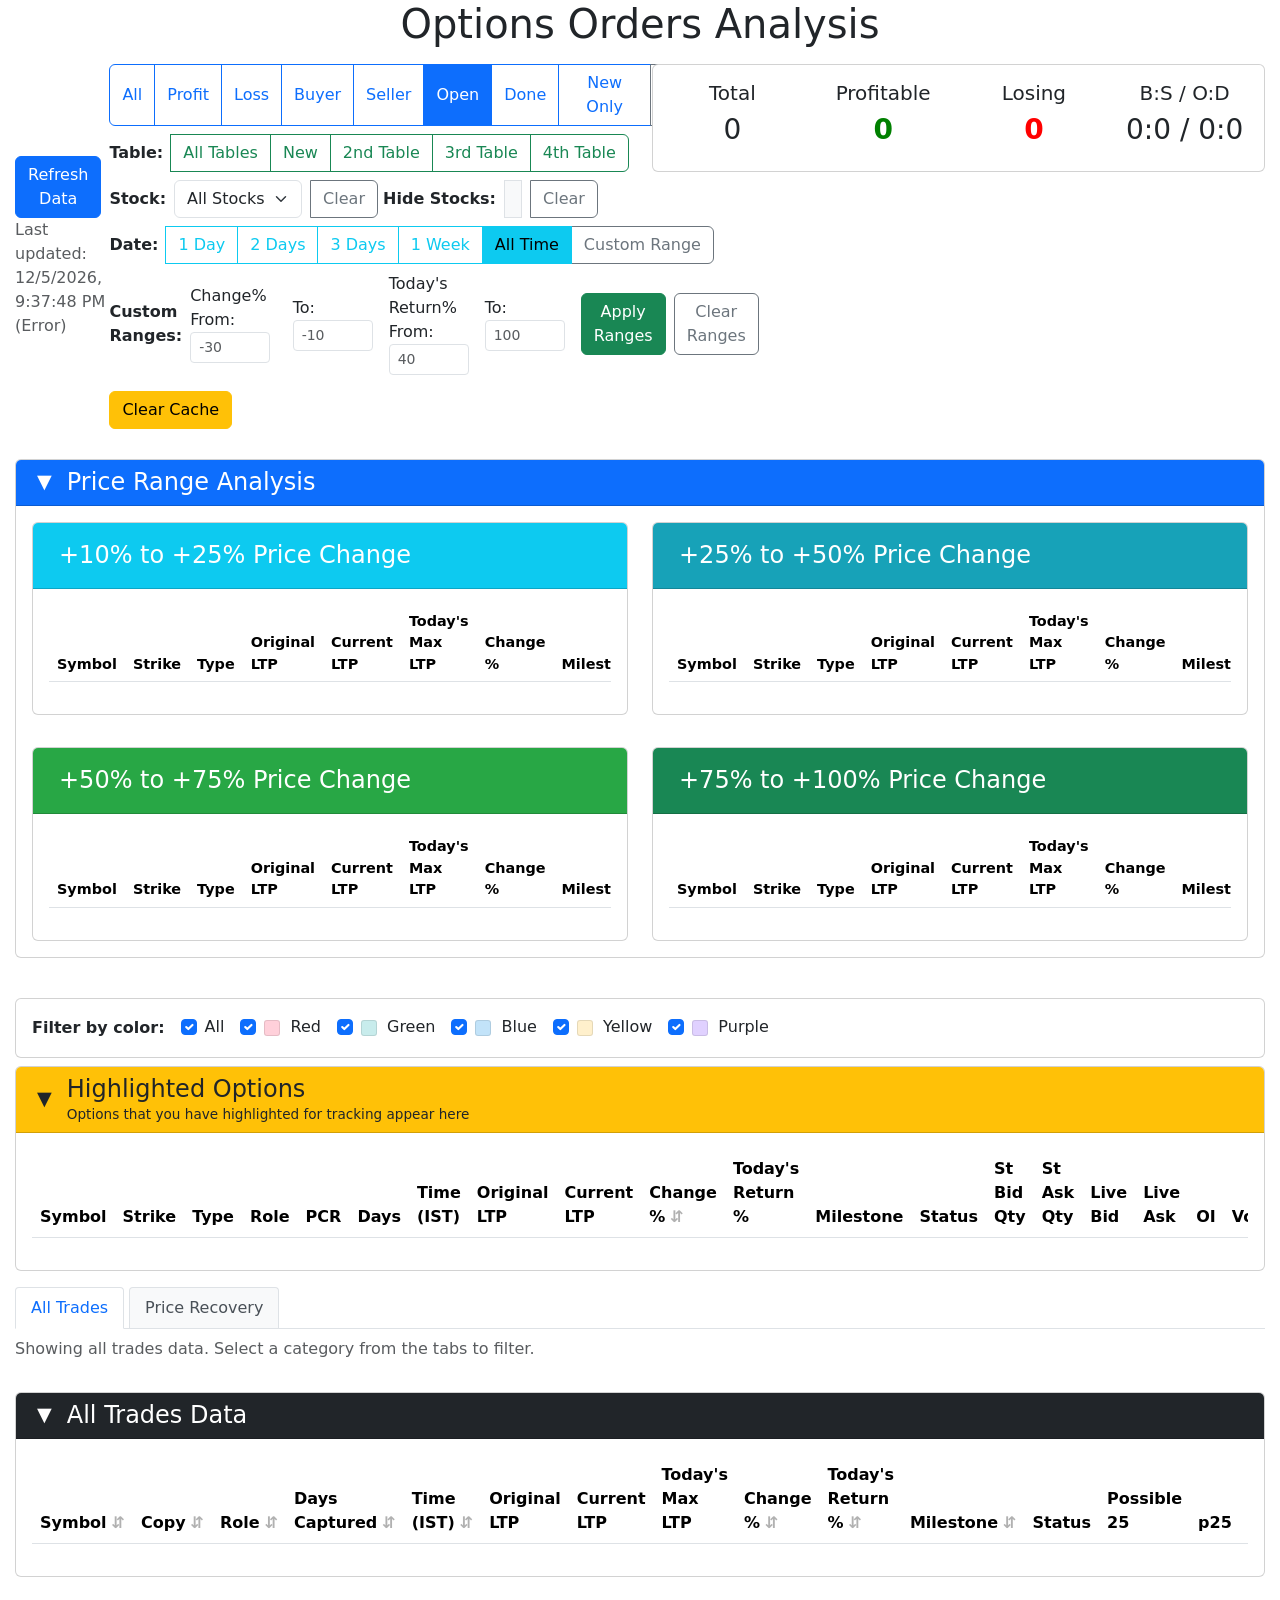
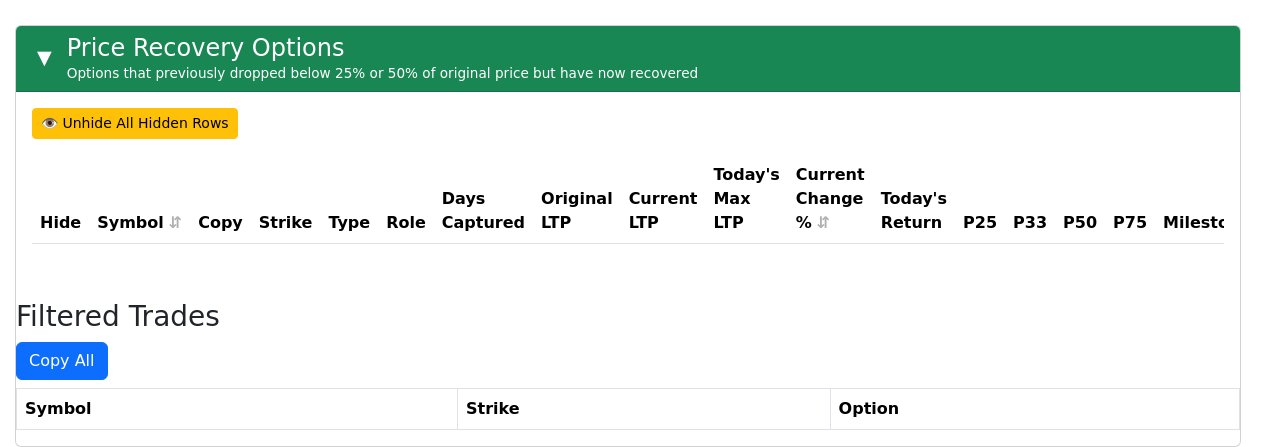
==== commit c148ff61: "Update options tracker.html" ====
--- a/options tracker.html
+++ b/options tracker.html
@@ -237,6 +237,26 @@
         }
         .highlight-purple {
             background-color: rgba(153, 102, 255, 0.3) !important;
+        }
+
+        /* Row hiding styles */
+        tr.hidden-row {
+            display: none !important;
+        }
+
+        .hide-row-btn {
+            cursor: pointer;
+            background: none;
+            border: none;
+            color: #dc3545;
+            font-size: 1rem;
+            padding: 0 5px;
+            opacity: 0.6;
+            transition: opacity 0.2s;
+        }
+
+        .hide-row-btn:hover {
+            opacity: 1;
         }
 
         /* Context menu styling */
@@ -586,6 +606,7 @@
                                                 <th>Type</th>
                                                 <th>Original LTP</th>
                                                 <th>Current LTP</th>
+                                                <th>Today's Max LTP</th>
                                                 <th>Change %</th>
                                                 <th>Milestone</th>
                                                 <th>p50</th>
@@ -624,6 +645,7 @@
                                                 <th>Type</th>
                                                 <th>Original LTP</th>
                                                 <th>Current LTP</th>
+                                                <th>Today's Max LTP</th>
                                                 <th>Change %</th>
                                                 <th>Milestone</th>
                                                 <th>p50</th>
@@ -664,6 +686,7 @@
                                                 <th>Type</th>
                                                 <th>Original LTP</th>
                                                 <th>Current LTP</th>
+                                                <th>Today's Max LTP</th>
                                                 <th>Change %</th>
                                                 <th>Milestone</th>
                                                 <th>p50</th>
@@ -702,6 +725,7 @@
                                                 <th>Type</th>
                                                 <th>Original LTP</th>
                                                 <th>Current LTP</th>
+                                                <th>Today's Max LTP</th>
                                                 <th>Change %</th>
                                                 <th>Milestone</th>
                                                 <th>p50</th>
@@ -811,6 +835,8 @@
                                 <th>Original LTP</th>
                                 <th>Current LTP</th>
                                 <th class="sortable" data-sort="highlighted_change">Change %</th>
+                                <th>Today's Return %</th>
+                                <th>Milestone</th>
                                 <th>Status</th>
                                 <th>St Bid Qty</th>
                                 <th>St Ask Qty</th>
@@ -872,6 +898,7 @@
                                 <th class="sortable" data-sort="timestamp">Time (IST)</th>
                                 <th>Original LTP</th>
                                 <th>Current LTP</th>
+                                <th>Today's Max LTP</th>
                                 <th class="sortable" data-sort="percent_change">Change %</th>
                                 <th class="sortable" data-sort="todays_return">Today's Return %</th>
                                 <th class="sortable" data-sort="milestone">Milestone</th>
@@ -926,19 +953,33 @@
                         </div>
                     </div>
                     <div class="card-body table-collapsible">
+                        <div class="mb-3">
+                            <button class="btn btn-warning btn-sm" onclick="unhideAllRecoveryRows()" title="Show all hidden rows">
+                                👁️ Unhide All Hidden Rows
+                            </button>
+                        </div>
                         <div class="table-responsive">
                             <table class="table table-hover">
                                 <thead>
                                 <tr>
+                                    <th style="width: 40px;">Hide</th>
                                     <th class="sortable" data-sort="symbol">Symbol</th>
+                                    <th colspan="2" class="text-center">Copy</th>
                                     <th>Strike</th>
                                     <th>Type</th>
                                     <th>Role</th>
                                     <th>Days Captured</th>
                                     <th>Original LTP</th>
                                     <th>Current LTP</th>
+                                    <th>Today's Max LTP</th>
                                     <th class="sortable" data-sort="percent_change">Current Change %</th>
-                                    <th>Lowest Milestone</th>  <!-- Add this line -->
+                                    <th>Today's Return</th>
+                                    <th>P25</th>
+                                    <th>P33</th>
+                                    <th>P50</th>
+                                    <th>P75</th>
+                                    <th>Milestone</th>
+                                    <th>Lowest Milestone</th>
                                     <th>Status</th>
                                     <th>Live Bid</th>
                                     <th>Live Ask</th>
@@ -975,767 +1016,1683 @@
             </div>
         </div>
     </div>
-
-    <!-- Context menu for color highlighting -->
-    <div id="contextMenu" class="context-menu">
-        <div class="context-menu-item" data-color="none">
-            <span class="color-option" style="background-color: transparent; border: 1px solid #ccc;"></span>
-            Remove Highlight
-        </div>
-        <div class="context-menu-item" data-color="red">
-            <span class="color-option" style="background-color: rgba(255, 99, 132, 0.3);"></span>
-            Red
-        </div>
-        <div class="context-menu-item" data-color="green">
-            <span class="color-option" style="background-color: rgba(75, 192, 192, 0.3);"></span>
-            Green
-        </div>
-        <div class="context-menu-item" data-color="blue">
-            <span class="color-option" style="background-color: rgba(54, 162, 235, 0.3);"></span>
-            Blue
-        </div>
-        <div class="context-menu-item" data-color="yellow">
-            <span class="color-option" style="background-color: rgba(255, 206, 86, 0.3);"></span>
-            Yellow
-        </div>
-        <div class="context-menu-item" data-color="purple">
-            <span class="color-option" style="background-color: rgba(153, 102, 255, 0.3);"></span>
-            Purple
-        </div>
+</div>
+
+<!-- Context menu for color highlighting -->
+<div id="contextMenu" class="context-menu">
+    <div class="context-menu-item" data-color="none">
+        <span class="color-option" style="background-color: transparent; border: 1px solid #ccc;"></span>
+        Remove Highlight
     </div>
-
-    <script src="https://cdn.jsdelivr.net/npm/bootstrap@5.3.0-alpha1/dist/js/bootstrap.bundle.min.js"></script>
-    <script>
-
-        let activeColorFilters = {
-        red: true,
-        green: true,
-        blue: true,
-        yellow: true,
-        purple: true
-      };
-
-      // Add these to your global variables
-    let customRangeFilters = {
-        changePercent: { min: -50, max: 100 }, // Default: -50% to +100%
-        todaysReturn: { min: -30, max: 50 }    // Default: -30% to +50%
-    };
-
-        // Add this to your DOMContentLoaded event listener:
-      document.querySelectorAll('#highlightedColorFilters input[type="checkbox"]').forEach(checkbox => {
-        checkbox.addEventListener('change', function() {
-            if (this.id === 'colorAll') {
-                // Toggle all other checkboxes when "All" is clicked
-                const isChecked = this.checked;
-                document.querySelectorAll('#highlightedColorFilters input[type="checkbox"]:not(#colorAll)').forEach(cb => {
-                    cb.checked = isChecked;
-                    activeColorFilters[cb.value] = isChecked;
-                });
-            } else {
-                // Update the specific color filter
-                activeColorFilters[this.value] = this.checked;
-
-                // Update "All" checkbox state based on other checkboxes
-                const allChecked = Array.from(document.querySelectorAll('#highlightedColorFilters input[type="checkbox"]:not(#colorAll)'))
-                    .every(cb => cb.checked);
-                document.getElementById('colorAll').checked = allChecked;
-            }
-
-            // Re-render the highlighted options table with new filters
+    <div class="context-menu-item" data-color="red">
+        <span class="color-option" style="background-color: rgba(255, 99, 132, 0.3);"></span>
+        Red
+    </div>
+    <div class="context-menu-item" data-color="green">
+        <span class="color-option" style="background-color: rgba(75, 192, 192, 0.3);"></span>
+        Green
+    </div>
+    <div class="context-menu-item" data-color="blue">
+        <span class="color-option" style="background-color: rgba(54, 162, 235, 0.3);"></span>
+        Blue
+    </div>
+    <div class="context-menu-item" data-color="yellow">
+        <span class="color-option" style="background-color: rgba(255, 206, 86, 0.3);"></span>
+        Yellow
+    </div>
+    <div class="context-menu-item" data-color="purple">
+        <span class="color-option" style="background-color: rgba(153, 102, 255, 0.3);"></span>
+        Purple
+    </div>
+</div>
+
+<script src="https://cdn.jsdelivr.net/npm/bootstrap@5.3.0-alpha1/dist/js/bootstrap.bundle.min.js"></script>
+<script>
+
+    let activeColorFilters = {
+    red: true,
+    green: true,
+    blue: true,
+    yellow: true,
+    purple: true
+  };
+
+  // Add these to your global variables
+let customRangeFilters = {
+    changePercent: { min: null, max: null }, // Default: empty (user must set manually)
+    todaysReturn: { min: null, max: null }   // Default: empty (user must set manually)
+};
+
+    // Add this to your DOMContentLoaded event listener:
+  document.querySelectorAll('#highlightedColorFilters input[type="checkbox"]').forEach(checkbox => {
+    checkbox.addEventListener('change', function() {
+        if (this.id === 'colorAll') {
+            // Toggle all other checkboxes when "All" is clicked
+            const isChecked = this.checked;
+            document.querySelectorAll('#highlightedColorFilters input[type="checkbox"]:not(#colorAll)').forEach(cb => {
+                cb.checked = isChecked;
+                activeColorFilters[cb.value] = isChecked;
+            });
+        } else {
+            // Update the specific color filter
+            activeColorFilters[this.value] = this.checked;
+
+            // Update "All" checkbox state based on other checkboxes
+            const allChecked = Array.from(document.querySelectorAll('#highlightedColorFilters input[type="checkbox"]:not(#colorAll)'))
+                .every(cb => cb.checked);
+            document.getElementById('colorAll').checked = allChecked;
+        }
+
+        // Re-render the highlighted options table with new filters
+        renderHighlightedOptionsTable();
+    });
+  });
+
+    // Force full-width on document load
+    document.addEventListener('DOMContentLoaded', function() {
+        // Override any template constraints
+        document.querySelectorAll('.content-outer, .main-inner, .columns-inner, .post-body, .post-outer')
+            .forEach(el => {
+                if(el) {
+                    el.style.width = '100%';
+                    el.style.maxWidth = '100%';
+                    el.style.padding = '0';
+                    el.style.margin = '0';
+                }
+            });
+
+        // Force container-fluid to full width
+        document.querySelectorAll('.container-fluid').forEach(container => {
+            container.style.width = '100%';
+            container.style.maxWidth = '100%';
+            container.style.paddingLeft = '15px';
+            container.style.paddingRight = '15px';
+            container.style.margin = '0';
+        });
+
+        // If Blogger template is used, these elements might exist
+        if(document.querySelector('.post-body')) {
+            document.querySelector('.post-body').style.transform = 'translateX(-15px)';
+        }
+
+        if(document.querySelector('.main-inner')) {
+            document.querySelector('.main-inner').style.padding = '0';
+        }
+
+        if(document.querySelector('.columns-inner')) {
+            document.querySelector('.columns-inner').style.padding = '0';
+        }
+
+        // Populate custom range filter inputs on page load
+        document.getElementById('changePercentMin').value = customRangeFilters.changePercent.min;
+        document.getElementById('changePercentMax').value = customRangeFilters.changePercent.max;
+        document.getElementById('todaysReturnMin').value = customRangeFilters.todaysReturn.min;
+        document.getElementById('todaysReturnMax').value = customRangeFilters.todaysReturn.max;
+    });
+
+    // Global variables
+    let allOrdersData = [];
+    let currentSort = { column: null, direction: 'asc' };
+    let activeFilters = ['open']; // Track multiple active filters
+    let currentView = 'all';
+    let highlightedOptions = {};
+    let contextMenuTarget = null;
+    let highlightedSort = { column: null, direction: 'asc' };
+
+    // NEW global variables for date filtering
+    let activeDateFilter = 0; // 0 = all time, 1 = 1 day, 2 = 2 days, etc.
+    let customDateRange = { start: null, end: null };
+
+    // NEW global variable for color filter on highlighted options
+    let activeColorFilter = "all";
+
+    // NEW global variable for table filters
+    let activeTableFilter = "all";
+
+    // Global variable to track hidden recovery table rows
+    let hiddenRecoveryRows = new Set(); // Stores identifiers of hidden rows
+
+    // NEW global variable for stock filter
+    let activeStockFilter = "all";
+
+    // NEW global variable for hide stocks filter
+    let activeHideStocksFilter = [];
+
+    // NEW global variable to track recovery alerts already triggered
+    let recoveryAlertsTriggered = new Set();
+
+    // NEW global variable to track today's max LTP for each option
+    let todaysMaxLtp = {};
+
+    // Initialize todaysMaxLtp from localStorage with expiration checking
+    function initializeTodaysMaxLtp() {
+        const stored = localStorage.getItem('todaysMaxLtp_data');
+        if (stored) {
+            try {
+                const data = JSON.parse(stored);
+                const now = new Date().getTime();
+
+                // Check if stored data has expiration and if it's still valid
+                if (data.expiration && data.expiration > now) {
+                    todaysMaxLtp = data.values || {};
+                    console.log('Loaded todaysMaxLtp from localStorage:', todaysMaxLtp);
+                } else {
+                    // Data expired, clear it
+                    localStorage.removeItem('todaysMaxLtp_data');
+                    todaysMaxLtp = {};
+                    console.log('todaysMaxLtp data expired, cleared from storage');
+                }
+            } catch (error) {
+                console.error('Error loading todaysMaxLtp from storage:', error);
+                todaysMaxLtp = {};
+            }
+        } else {
+            todaysMaxLtp = {};
+        }
+    }
+
+    // Save todaysMaxLtp to localStorage with 30-day expiration
+    function saveTodaysMaxLtpToStorage() {
+        try {
+            const expirationDate = new Date();
+            expirationDate.setDate(expirationDate.getDate() + 30); // 30 days from now
+
+            const data = {
+                values: todaysMaxLtp,
+                expiration: expirationDate.getTime(),
+                savedAt: new Date().toISOString()
+            };
+
+            localStorage.setItem('todaysMaxLtp_data', JSON.stringify(data));
+            console.log('Saved todaysMaxLtp to localStorage with 30-day expiration');
+        } catch (error) {
+            console.error('Error saving todaysMaxLtp to storage:', error);
+        }
+    }
+
+    // Update max LTP for an option
+    function updateMaxLtp(optionId, currentLtp) {
+        if (!todaysMaxLtp[optionId]) {
+            todaysMaxLtp[optionId] = currentLtp;
+        } else if (currentLtp > todaysMaxLtp[optionId]) {
+            todaysMaxLtp[optionId] = currentLtp;
+        }
+
+        // Save to localStorage whenever we update
+        saveTodaysMaxLtpToStorage();
+
+        return todaysMaxLtp[optionId];
+    }
+
+    // Get max LTP for an option
+    function getMaxLtp(optionId) {
+        return todaysMaxLtp[optionId] || 0;
+    }
+
+    // Set default sort for highlighted table to %change descending
+    highlightedSort = { column: "percent_change", direction: "desc" };
+    // Set default sort for all trades table to Today's Return descending - only if no sort is currently set
+    if (!currentSort.column) {
+        currentSort = { column: "todays_return", direction: "desc" };
+    }
+
+    // List of index symbols to hide
+    const indexSymbols = ['NIFTY', 'SENSEX', 'BANKNIFTY', 'FINNIFTY', 'MIDCPNIFTY', 'BANKEX'];
+
+    // Function to check if a symbol is an index
+    function isIndexSymbol(symbol) {
+        if (!symbol) return false;
+        return indexSymbols.some(index => symbol.toUpperCase().includes(index));
+    }
+
+    // Function to filter out index data
+    function filterOutIndexData(data) {
+        if (!data) return [];
+        return data.filter(item => !isIndexSymbol(item.symbol));
+    }
+
+    // Base API URL - use explicit full URL with scheme
+    const baseApiUrl = 'https://live-feed-azqo.onrender.com';
+    const wsOrdersUrl = baseApiUrl.replace(/^http/, 'ws') + '/ws/options-orders';
+    let ordersWs;
+
+    function processOrdersPayload(rawOrders) {
+        if (rawOrders && rawOrders.length) {
+            allOrdersData = rawOrders.map(order => {
+                const bidQ = order.stored_bidq || 0;
+                const askQ = order.stored_askq || 0;
+                const role = bidQ > askQ ? 'Buyer' : 'Seller';
+                const daysCaptured = calculateDaysCaptured(order.timestamp);
+                const ivChange = calculateChange(order.iv, order.original_iv);
+                const deltaChange = calculateChange(order.delta, order.original_delta);
+                const gammaChange = calculateChange(order.gamma, order.original_gamma);
+                const thetaChange = calculateChange(order.theta, order.original_theta);
+                const vegaChange = calculateChange(order.vega, order.original_vega);
+                const oiChange = calculateChange(order.oi, order.original_oi);
+                const volumeChange = calculateChange(order.volume, order.original_volume);
+                let percentChange = order.percent_change;
+                if (percentChange === undefined || percentChange === null) {
+                    percentChange = calculateChange(order.current_ltp, order.stored_ltp);
+                }
+                let lowestPoint = Infinity;
+                if (order.lowest_point !== undefined && order.lowest_point !== null) {
+                    lowestPoint = order.lowest_point;
+                } else if (order.min_ltp !== undefined && order.min_ltp !== null) {
+                    lowestPoint = order.min_ltp;
+                }
+                if (lowestPoint === Infinity && order.current_ltp < order.stored_ltp) {
+                    lowestPoint = order.current_ltp;
+                }
+                if (lowestPoint === Infinity) {
+                    lowestPoint = null;
+                }
+                const isLessThan50pct = order.is_less_than_50pct || (lowestPoint !== null && lowestPoint < order.stored_ltp * 0.5);
+                const isLessThan25pct = order.is_less_than_25pct || (lowestPoint !== null && lowestPoint < order.stored_ltp * 0.25);
+                let lot_size = 1;
+                return {
+                    ...order,
+                    role,
+                    daysCaptured,
+                    ivChange,
+                    deltaChange,
+                    gammaChange,
+                    thetaChange,
+                    vegaChange,
+                    oiChange,
+                    volumeChange,
+                    percent_change: percentChange,
+                    is_less_than_50pct: isLessThan50pct,
+                    is_less_than_25pct: isLessThan25pct,
+                    lowest_point: lowestPoint,
+                    lot_size: order.lot_size || lot_size
+                };
+            });
+
+            allOrdersData = filterOutIndexData(allOrdersData);
+            console.log("Fetched data:", allOrdersData);
+            populateStockFilter(allOrdersData);
+            if (allOrdersData.length === 0) {
+                console.warn("No data received from stream");
+                document.getElementById('lastUpdated').textContent = new Date().toLocaleString() + " (No data)";
+                return;
+            }
+
+            renderCurrentView();
+            updateStats();
             renderHighlightedOptionsTable();
-        });
-      });
-
-        // Force full-width on document load
-        document.addEventListener('DOMContentLoaded', function() {
-            // Override any template constraints
-            document.querySelectorAll('.content-outer, .main-inner, .columns-inner, .post-body, .post-outer')
-                .forEach(el => {
-                    if(el) {
-                        el.style.width = '100%';
-                        el.style.maxWidth = '100%';
-                        el.style.padding = '0';
-                        el.style.margin = '0';
+            renderPriceRangeTables();
+            renderRecoveryTable();
+            document.getElementById('lastUpdated').textContent = new Date().toLocaleString();
+        } else {
+            console.warn("Stream missing data or empty");
+            document.getElementById('lastUpdated').textContent = new Date().toLocaleString() + " (Empty response)";
+        }
+    }
+
+    function startOrdersWebSocket() {
+        if (ordersWs) {
+            try { ordersWs.close(); } catch (e) { console.warn(e); }
+        }
+        ordersWs = new WebSocket(wsOrdersUrl);
+        ordersWs.onopen = () => console.log('Orders WS connected');
+        ordersWs.onmessage = (event) => {
+            try {
+                const msg = JSON.parse(event.data);
+                if (msg && msg.data) {
+                    processOrdersPayload(msg.data);
+                }
+            } catch (err) {
+                console.error('WS message parse error', err);
+            }
+        };
+        ordersWs.onerror = (err) => {
+            console.error('Orders WS error', err);
+            try { ordersWs.close(); } catch (_) {}
+        };
+        ordersWs.onclose = () => {
+            console.warn('Orders WS closed, retrying in 3s');
+            setTimeout(startOrdersWebSocket, 3000);
+        };
+    }
+
+    async function fetchData() {
+        // Prefer websocket streaming; fall back to one-time HTTP if WS not available
+        if (!ordersWs || ordersWs.readyState !== WebSocket.OPEN) {
+            startOrdersWebSocket();
+        }
+    }
+
+    // Initialize the page
+    document.addEventListener('DOMContentLoaded', function() {
+
+        // Request notification permission for recovery alerts
+        if ('Notification' in window && Notification.permission === 'default') {
+            Notification.requestPermission();
+        }
+
+        // Initialize todaysMaxLtp from localStorage
+        initializeTodaysMaxLtp();
+
+        // Load data
+        fetchData();
+
+        // Load highlighted options from session storage
+        loadHighlightedOptions();
+
+        // Set up refresh button
+        document.getElementById('refreshBtn').addEventListener('click', fetchData);
+
+        // Set up filter buttons to support multiple selections
+        document.querySelectorAll('.filter-btn').forEach(btn => {
+            btn.addEventListener('click', function() {
+                const filter = this.dataset.filter;
+
+                if (filter === 'all') {
+                    // Clear all filters and only set 'all' active
+                    document.querySelectorAll('.filter-btn').forEach(b => b.classList.remove('active'));
+                    this.classList.add('active');
+                    activeFilters = [];
+                } else {
+                    // Remove 'all' filter if it's active
+                    document.querySelector('.filter-btn[data-filter="all"]').classList.remove('active');
+
+                    // Toggle this filter
+                    if (this.classList.contains('active')) {
+                        this.classList.remove('active');
+                        activeFilters = activeFilters.filter(f => f !== filter);
+
+                        // If no filters are active, set 'all' active
+                        if (activeFilters.length === 0) {
+                            document.querySelector('.filter-btn[data-filter="all"]').classList.add('active');
+                        }
+                    } else {
+                        this.classList.add('active');
+                        activeFilters.push(filter);
                     }
-                });
-
-            // Force container-fluid to full width
-            document.querySelectorAll('.container-fluid').forEach(container => {
-                container.style.width = '100%';
-                container.style.maxWidth = '100%';
-                container.style.paddingLeft = '15px';
-                container.style.paddingRight = '15px';
-                container.style.margin = '0';
-            });
-
-            // If Blogger template is used, these elements might exist
-            if(document.querySelector('.post-body')) {
-                document.querySelector('.post-body').style.transform = 'translateX(-15px)';
-            }
-
-            if(document.querySelector('.main-inner')) {
-                document.querySelector('.main-inner').style.padding = '0';
-            }
-
-            if(document.querySelector('.columns-inner')) {
-                document.querySelector('.columns-inner').style.padding = '0';
-            }
-
-            // Populate custom range filter inputs on page load
-            document.getElementById('changePercentMin').value = customRangeFilters.changePercent.min;
-            document.getElementById('changePercentMax').value = customRangeFilters.changePercent.max;
-            document.getElementById('todaysReturnMin').value = customRangeFilters.todaysReturn.min;
-            document.getElementById('todaysReturnMax').value = customRangeFilters.todaysReturn.max;
-        });
-
-        // Global variables
-        let allOrdersData = [];
-        let currentSort = { column: null, direction: 'asc' };
-        let activeFilters = ['open']; // Track multiple active filters
-        let currentView = 'all';
-        let highlightedOptions = {};
-        let contextMenuTarget = null;
-        let highlightedSort = { column: null, direction: 'asc' };
-
-        // NEW global variables for date filtering
-        let activeDateFilter = 0; // 0 = all time, 1 = 1 day, 2 = 2 days, etc.
-        let customDateRange = { start: null, end: null };
-
-        // NEW global variable for color filter on highlighted options
-        let activeColorFilter = "all";
-
-        // NEW global variable for table filters
-        let activeTableFilter = "all";
-
-        // NEW global variable for stock filter
-        let activeStockFilter = "all";
-
-        // NEW global variable for hide stocks filter
-        let activeHideStocksFilter = [];
-
-        // Set default sort for highlighted table to %change descending
-        highlightedSort = { column: "percent_change", direction: "desc" };
-        // Set default sort for all trades table to Today's Return descending - only if no sort is currently set
-        if (!currentSort.column) {
-            currentSort = { column: "todays_return", direction: "desc" };
-        }
-
-        // List of index symbols to hide
-        const indexSymbols = ['NIFTY', 'SENSEX', 'BANKNIFTY', 'FINNIFTY', 'MIDCPNIFTY', 'BANKEX'];
-
-        // Function to check if a symbol is an index
-        function isIndexSymbol(symbol) {
-            if (!symbol) return false;
-            return indexSymbols.some(index => symbol.toUpperCase().includes(index));
-        }
-
-        // Function to filter out index data
-        function filterOutIndexData(data) {
-            if (!data) return [];
-            return data.filter(item => !isIndexSymbol(item.symbol));
-        }
-
-        // Base API URL - use explicit full URL with scheme
-        const baseApiUrl = 'https://live-feed-azqo.onrender.com';
-
-        // Initialize the page
-        document.addEventListener('DOMContentLoaded', function() {
-
-            // Load data
-            fetchData();
-
-            // Load highlighted options from session storage
-            loadHighlightedOptions();
-
-            // Set up refresh button
-            document.getElementById('refreshBtn').addEventListener('click', fetchData);
-
-            // Set up filter buttons to support multiple selections
-            document.querySelectorAll('.filter-btn').forEach(btn => {
-                btn.addEventListener('click', function() {
-                    const filter = this.dataset.filter;
-
-                    if (filter === 'all') {
-                        // Clear all filters and only set 'all' active
-                        document.querySelectorAll('.filter-btn').forEach(b => b.classList.remove('active'));
-                        this.classList.add('active');
-                        activeFilters = [];
-                    } else {
-                        // Remove 'all' filter if it's active
-                        document.querySelector('.filter-btn[data-filter="all"]').classList.remove('active');
-
-                        // Toggle this filter
-                        if (this.classList.contains('active')) {
-                            this.classList.remove('active');
-                            activeFilters = activeFilters.filter(f => f !== filter);
-
-                            // If no filters are active, set 'all' active
-                            if (activeFilters.length === 0) {
-                                document.querySelector('.filter-btn[data-filter="all"]').classList.add('active');
-                            }
-                        } else {
-                            this.classList.add('active');
-                            activeFilters.push(filter);
-                        }
-                    }
-
-                    applyFilters();
-                });
-            });
-
-            // Set up Clear Filters button
-            document.getElementById('clearFiltersBtn').addEventListener('click', function() {
-                document.querySelectorAll('.filter-btn').forEach(b => b.classList.remove('active'));
-                document.querySelector('.filter-btn[data-filter="all"]').classList.add('active');
-                activeFilters = [];
+                }
+
                 applyFilters();
             });
-
-            // Set up stock filter dropdown
-            const stockFilterDropdown = document.getElementById('stockFilterDropdown');
-            if (stockFilterDropdown) {
-                stockFilterDropdown.addEventListener('change', function() {
-                    activeStockFilter = this.value;
-                    applyFilters();
+        });
+
+        // Set up Clear Filters button
+        document.getElementById('clearFiltersBtn').addEventListener('click', function() {
+            document.querySelectorAll('.filter-btn').forEach(b => b.classList.remove('active'));
+            document.querySelector('.filter-btn[data-filter="all"]').classList.add('active');
+            activeFilters = [];
+            applyFilters();
+        });
+
+        // Set up stock filter dropdown
+        const stockFilterDropdown = document.getElementById('stockFilterDropdown');
+        if (stockFilterDropdown) {
+            stockFilterDropdown.addEventListener('change', function() {
+                activeStockFilter = this.value;
+                applyFilters();
+            });
+        }
+
+        // Set up clear stock filter button
+        const clearStockFilterBtn = document.getElementById('clearStockFilterBtn');
+        if (clearStockFilterBtn) {
+            clearStockFilterBtn.addEventListener('click', function() {
+                document.getElementById('stockFilterDropdown').value = 'all';
+                activeStockFilter = 'all';
+                applyFilters();
+            });
+        }
+        // Set up hide stocks multi-select filter
+// Set up hide stocks multi-select filter
+const hideStocksMultiselect = document.getElementById('hideStocksMultiselect');
+if (hideStocksMultiselect) {
+    hideStocksMultiselect.addEventListener('change', function(e) {
+        // Get all selected options
+        activeHideStocksFilter = Array.from(this.selectedOptions).map(opt => opt.value);
+
+        // Apply the filter
+        renderCurrentView();
+    });
+}
+
+// Set up clear hide stocks button
+// Set up clear hide stocks button
+const clearHideStocksBtn = document.getElementById('clearHideStocksBtn');
+if (clearHideStocksBtn) {
+    clearHideStocksBtn.addEventListener('click', function() {
+        // Uncheck all checkboxes
+        document.querySelectorAll('.hide-stock-checkbox').forEach(cb => {
+            cb.checked = false;
+        });
+
+        // Clear the filter array
+        activeHideStocksFilter = [];
+
+        // Apply the filter
+        renderCurrentView();
+    });
+}
+
+// Set up custom range filters
+const applyRangeFiltersBtn = document.getElementById('applyRangeFilters');
+if (applyRangeFiltersBtn) {
+    applyRangeFiltersBtn.addEventListener('click', function() {
+        const changePercentMin = document.getElementById('changePercentMin').value;
+        const changePercentMax = document.getElementById('changePercentMax').value;
+        const todaysReturnMin = document.getElementById('todaysReturnMin').value;
+        const todaysReturnMax = document.getElementById('todaysReturnMax').value;
+
+        // Update custom range filters
+        customRangeFilters.changePercent.min = changePercentMin ? parseFloat(changePercentMin) : null;
+        customRangeFilters.changePercent.max = changePercentMax ? parseFloat(changePercentMax) : null;
+        customRangeFilters.todaysReturn.min = todaysReturnMin ? parseFloat(todaysReturnMin) : null;
+        customRangeFilters.todaysReturn.max = todaysReturnMax ? parseFloat(todaysReturnMax) : null;
+
+        // Update UI to show active filters
+        updateActiveRangeFiltersUI();
+
+        // Apply filters
+        applyFilters();
+
+        // Add visual indicator that custom ranges are active
+        document.querySelector('.custom-range-filters').classList.add('range-filter-active');
+    });
+}
+
+const clearRangeFiltersBtn = document.getElementById('clearRangeFilters');
+if (clearRangeFiltersBtn) {
+    clearRangeFiltersBtn.addEventListener('click', function() {
+        // Clear input fields
+        document.getElementById('changePercentMin').value = '';
+        document.getElementById('changePercentMax').value = '';
+        document.getElementById('todaysReturnMin').value = '';
+        document.getElementById('todaysReturnMax').value = '';
+
+        // Clear filters
+        customRangeFilters = {
+            changePercent: { min: null, max: null },
+            todaysReturn: { min: null, max: null }
+        };
+
+        // Hide active filters text
+        document.getElementById('activeRangeFilters').style.display = 'none';
+
+        // Apply filters
+        applyFilters();
+
+        // Remove visual indicator
+        document.querySelector('.custom-range-filters').classList.remove('range-filter-active');
+    });
+}
+
+// Set up Clear Cache button
+const clearCacheBtn = document.getElementById('clearCacheBtn');
+if (clearCacheBtn) {
+    clearCacheBtn.addEventListener('click', function() {
+        // Confirm before clearing
+        const confirmClear = confirm('Are you sure you want to clear all cached data? This will:\n\n' +
+                                     '1. Remove all highlighted options\n' +
+                                     '2. Clear all local storage data\n' +
+                                     '3. Reset the page\n\n' +
+                                     'This action cannot be undone.');
+
+        if (!confirmClear) {
+            return;
+        }
+
+        // Clear all localStorage
+        localStorage.clear();
+
+        // Clear highlighted options
+        highlightedOptions = {};
+
+        // Clear highlighted color filters
+        activeColorFilters = {
+            red: true,
+            green: true,
+            blue: true,
+            yellow: true,
+            purple: true
+        };
+
+        // Reset custom range filters
+        customRangeFilters = {
+            changePercent: { min: null, max: null },
+            todaysReturn: { min: null, max: null }
+        };
+
+        // Clear custom range filter inputs
+        document.getElementById('changePercentMin').value = '';
+        document.getElementById('changePercentMax').value = '';
+        document.getElementById('todaysReturnMin').value = '';
+        document.getElementById('todaysReturnMax').value = '';
+
+        // Hide active filters text
+        document.getElementById('activeRangeFilters').style.display = 'none';
+
+        // Clear todaysMaxLtp
+        todaysMaxLtp = {};
+        localStorage.removeItem('todaysMaxLtp_data');
+
+        // Show success message
+        alert('Cache cleared successfully! The page will refresh.');
+
+        // Reload the page
+        location.reload();
+    });
+}
+
+        // Set up data view tabs
+        document.querySelectorAll('#dataViewTabs .nav-link').forEach(tab => {
+            tab.addEventListener('click', function(e) {
+                e.preventDefault();
+
+                // Remove active class from all tabs
+                document.querySelectorAll('#dataViewTabs .nav-link').forEach(t => {
+                    t.classList.remove('active');
                 });
-            }
-
-            // Set up clear stock filter button
-            const clearStockFilterBtn = document.getElementById('clearStockFilterBtn');
-            if (clearStockFilterBtn) {
-                clearStockFilterBtn.addEventListener('click', function() {
-                    document.getElementById('stockFilterDropdown').value = 'all';
-                    activeStockFilter = 'all';
-                    applyFilters();
-                });
-            }
-            // Set up hide stocks multi-select filter
-    // Set up hide stocks multi-select filter
-    const hideStocksMultiselect = document.getElementById('hideStocksMultiselect');
-    if (hideStocksMultiselect) {
-        hideStocksMultiselect.addEventListener('change', function(e) {
-            // Get all selected options
-            activeHideStocksFilter = Array.from(this.selectedOptions).map(opt => opt.value);
-
-            // Apply the filter
-            renderCurrentView();
-        });
-    }
-
-    // Set up clear hide stocks button
-    // Set up clear hide stocks button
-    const clearHideStocksBtn = document.getElementById('clearHideStocksBtn');
-    if (clearHideStocksBtn) {
-        clearHideStocksBtn.addEventListener('click', function() {
-            // Uncheck all checkboxes
-            document.querySelectorAll('.hide-stock-checkbox').forEach(cb => {
-                cb.checked = false;
-            });
-
-            // Clear the filter array
-            activeHideStocksFilter = [];
-
-            // Apply the filter
-            renderCurrentView();
-        });
-    }
-
-    // Set up custom range filters
-    const applyRangeFiltersBtn = document.getElementById('applyRangeFilters');
-    if (applyRangeFiltersBtn) {
-        applyRangeFiltersBtn.addEventListener('click', function() {
-            const changePercentMin = document.getElementById('changePercentMin').value;
-            const changePercentMax = document.getElementById('changePercentMax').value;
-            const todaysReturnMin = document.getElementById('todaysReturnMin').value;
-            const todaysReturnMax = document.getElementById('todaysReturnMax').value;
-
-            // Update custom range filters
-            customRangeFilters.changePercent.min = changePercentMin ? parseFloat(changePercentMin) : null;
-            customRangeFilters.changePercent.max = changePercentMax ? parseFloat(changePercentMax) : null;
-            customRangeFilters.todaysReturn.min = todaysReturnMin ? parseFloat(todaysReturnMin) : null;
-            customRangeFilters.todaysReturn.max = todaysReturnMax ? parseFloat(todaysReturnMax) : null;
-
-            // Update UI to show active filters
-            updateActiveRangeFiltersUI();
-
-            // Apply filters
-            applyFilters();
-
-            // Add visual indicator that custom ranges are active
-            document.querySelector('.custom-range-filters').classList.add('range-filter-active');
-        });
-    }
-
-    const clearRangeFiltersBtn = document.getElementById('clearRangeFilters');
-    if (clearRangeFiltersBtn) {
-        clearRangeFiltersBtn.addEventListener('click', function() {
-            // Clear input fields
-            document.getElementById('changePercentMin').value = '';
-            document.getElementById('changePercentMax').value = '';
-            document.getElementById('todaysReturnMin').value = '';
-            document.getElementById('todaysReturnMax').value = '';
-
-            // Clear filters
-            customRangeFilters = {
-                changePercent: { min: null, max: null },
-                todaysReturn: { min: null, max: null }
-            };
-
-            // Hide active filters text
-            document.getElementById('activeRangeFilters').style.display = 'none';
-
-            // Apply filters
-            applyFilters();
-
-            // Remove visual indicator
-            document.querySelector('.custom-range-filters').classList.remove('range-filter-active');
-        });
-    }
-
-    // Set up Clear Cache button
-    const clearCacheBtn = document.getElementById('clearCacheBtn');
-    if (clearCacheBtn) {
-        clearCacheBtn.addEventListener('click', function() {
-            // Confirm before clearing
-            const confirmClear = confirm('Are you sure you want to clear all cached data? This will:\n\n' +
-                                         '1. Remove all highlighted options\n' +
-                                         '2. Clear all local storage data\n' +
-                                         '3. Reset the page\n\n' +
-                                         'This action cannot be undone.');
-
-            if (!confirmClear) {
-                return;
-            }
-
-            // Clear all localStorage
-            localStorage.clear();
-
-            // Clear highlighted options
-            highlightedOptions = {};
-
-            // Clear highlighted color filters
-            activeColorFilters = {
-                red: true,
-                green: true,
-                blue: true,
-                yellow: true,
-                purple: true
-            };
-
-            // Reset custom range filters
-            customRangeFilters = {
-                changePercent: { min: null, max: null },
-                todaysReturn: { min: null, max: null }
-            };
-
-            // Clear custom range filter inputs
-            document.getElementById('changePercentMin').value = '';
-            document.getElementById('changePercentMax').value = '';
-            document.getElementById('todaysReturnMin').value = '';
-            document.getElementById('todaysReturnMax').value = '';
-
-            // Hide active filters text
-            document.getElementById('activeRangeFilters').style.display = 'none';
-
-            // Show success message
-            alert('Cache cleared successfully! The page will refresh.');
-
-            // Reload the page
-            location.reload();
-        });
-    }
-
-            // Set up data view tabs
-            document.querySelectorAll('#dataViewTabs .nav-link').forEach(tab => {
-                tab.addEventListener('click', function(e) {
-                    e.preventDefault();
-
-                    // Remove active class from all tabs
-                    document.querySelectorAll('#dataViewTabs .nav-link').forEach(t => {
-                        t.classList.remove('active');
-                    });
-
-                    // Add active class to clicked tab
-                    this.classList.add('active');
-
-                    // Update current view
-                    currentView = this.dataset.view;
-
-                    // Update description
-                    updateCategoryDescription(currentView);
-
-                    // Render the view
-                    renderCurrentView();
-                });
-            });
-
-            // Set up sorting for table
-            document.querySelectorAll('.sortable').forEach(header => {
-                header.addEventListener('click', function() {
-                    const column = this.dataset.sort;
-
-                    // Toggle direction if clicking on the same column
-                    const direction = (column === currentSort.column && currentSort.direction === 'asc') ? 'desc' : 'asc';
-
-                    // Reset all headers
-                    document.querySelectorAll('.sortable').forEach(h => {
-                        h.classList.remove('asc', 'desc');
-                    });
-
-                    // Mark current header
-                    this.classList.add(direction);
-
-                    // Update sort state
-                    currentSort = { column, direction };
-
-                    // Re-render with new sort
-                    renderCurrentView();
-                });
-            });
-
-            // Set up context menu for option highlighting
-            setupContextMenu();
-
-            // Set up sorting for highlighted options table
-            document.querySelector('.table-responsive .sortable[data-sort="highlighted_change"]')
-                .addEventListener('click', function() {
-                    const column = "percent_change"; // The actual data property to sort by
-
-                    // Toggle direction if clicking on the same column
-                    const direction = (column === highlightedSort.column && highlightedSort.direction === 'asc')
-                        ? 'desc' : 'asc';
-
-                    // Reset all headers in highlighted table
-                    document.querySelectorAll('.table-responsive .sortable').forEach(h => {
-                        h.classList.remove('asc', 'desc');
-                    });
-
-                    // Mark current header
-                    this.classList.add(direction);
-
-                    // Update sort state for highlighted table
-                    highlightedSort = { column, direction };
-
-                    // Re-render highlighted table with new sort
-                    renderHighlightedOptionsTable();
-                });
-
-            // Close context menu when clicking elsewhere
-            document.addEventListener('click', function(e) {
-                const contextMenu = document.getElementById('contextMenu');
-                if (contextMenu.style.display === 'block') {
-                    contextMenu.style.display = 'none';
-                }
-            });
-
-            // Set up auto-refresh every 30 seconds
-            setInterval(fetchData, 9000);
-
-            // Setup highlighted options color filter buttons
-            document.querySelectorAll('#highlightedColorFilter button').forEach(btn => {
-                btn.addEventListener('click', function() {
-                    // Remove active class from all buttons in group
-                    document.querySelectorAll('#highlightedColorFilter button').forEach(b => b.classList.remove('active'));
-                    // Mark clicked button as active
-                    this.classList.add('active');
-                    activeColorFilter = this.dataset.color;
-                    renderHighlightedOptionsTable();
-                });
-            });
-
-            // Setup table filter buttons
-            document.querySelectorAll('.table-filter-btn').forEach(btn => {
-                btn.addEventListener('click', function() {
-                    // Remove active class from all table filter buttons
-                    document.querySelectorAll('.table-filter-btn').forEach(b => b.classList.remove('active'));
-
-                    // Add active class to clicked button
-                    this.classList.add('active');
-
-                    // Update active table filter
-                    activeTableFilter = this.dataset.table;
-
-                    // Apply filters with new table filter
-                    applyFilters();
-                });
+
+                // Add active class to clicked tab
+                this.classList.add('active');
+
+                // Update current view
+                currentView = this.dataset.view;
+
+                // Update description
+                updateCategoryDescription(currentView);
+
+                // Render the view
+                renderCurrentView();
             });
         });
 
-        // Function to set up context menu
-        function setupContextMenu() {
-            // Add context menu listeners to all tables that show options
-            const tables = ['dataTableBody', 'lowMediumTableBody', 'mediumHighTableBody',
-                            'highTableBody', 'veryHighTableBody', 'recoveryTableBody', 'highlightedTableBody'];
-
-            tables.forEach(tableId => {
-                const table = document.getElementById(tableId);
-                if (table) {
-                    table.addEventListener('contextmenu', showContextMenu);
-                }
+        // Set up sorting for table
+        document.querySelectorAll('.sortable').forEach(header => {
+            header.addEventListener('click', function() {
+                const column = this.dataset.sort;
+
+                // Toggle direction if clicking on the same column
+                const direction = (column === currentSort.column && currentSort.direction === 'asc') ? 'desc' : 'asc';
+
+                // Reset all headers
+                document.querySelectorAll('.sortable').forEach(h => {
+                    h.classList.remove('asc', 'desc');
+                });
+
+                // Mark current header
+                this.classList.add(direction);
+
+                // Update sort state
+                currentSort = { column, direction };
+
+                // Re-render with new sort
+                renderCurrentView();
             });
-
-            // Set up click handlers for context menu items
-            const contextMenuItems = document.querySelectorAll('.context-menu-item');
-            contextMenuItems.forEach(item => {
-                item.addEventListener('click', handleContextMenuClick);
+        });
+
+        // Set up context menu for option highlighting
+        setupContextMenu();
+
+        // Set up sorting for highlighted options table
+        document.querySelector('.table-responsive .sortable[data-sort="highlighted_change"]')
+            .addEventListener('click', function() {
+                const column = "percent_change"; // The actual data property to sort by
+
+                // Toggle direction if clicking on the same column
+                const direction = (column === highlightedSort.column && highlightedSort.direction === 'asc')
+                    ? 'desc' : 'asc';
+
+                // Reset all headers in highlighted table
+                document.querySelectorAll('.table-responsive .sortable').forEach(h => {
+                    h.classList.remove('asc', 'desc');
+                });
+
+                // Mark current header
+                this.classList.add(direction);
+
+                // Update sort state for highlighted table
+                highlightedSort = { column, direction };
+
+                // Re-render highlighted table with new sort
+                renderHighlightedOptionsTable();
             });
-        }
-
-        // Function to show context menu
-        function showContextMenu(e) {
-            e.preventDefault();
-
-            // Find the closest tr element (the row that was right-clicked)
-            let target = e.target;
-            while (target && target.tagName !== 'TR') {
-                target = target.parentElement;
-            }
-
-            if (!target || !target.cells || target.cells.length < 3) return;
-
-            // Extract option info from the row
-            // Use textContent for strike and type, but handle symbol specially
-            const symbolCell = target.cells[0];
-            let symbol = symbolCell.textContent;
-
-            // Clean the symbol if it contains any badge text
-            if (symbol.includes('Recovery') || symbol.includes('Also in')) {
-                // Extract just the symbol part before any badge
-                symbol = symbol.split(' ')[0];
-            }
-
-            const strike = target.cells[1].textContent;
-            const type = target.cells[2].textContent;
-
-            // Create a unique key for this option
+
+        // Close context menu when clicking elsewhere
+        document.addEventListener('click', function(e) {
+            const contextMenu = document.getElementById('contextMenu');
+            if (contextMenu.style.display === 'block') {
+                contextMenu.style.display = 'none';
+            }
+        });
+
+        // Set up auto-refresh every 30 seconds
+        setInterval(fetchData, 9000);
+
+        // Setup highlighted options color filter buttons
+        document.querySelectorAll('#highlightedColorFilter button').forEach(btn => {
+            btn.addEventListener('click', function() {
+                // Remove active class from all buttons in group
+                document.querySelectorAll('#highlightedColorFilter button').forEach(b => b.classList.remove('active'));
+                // Mark clicked button as active
+                this.classList.add('active');
+                activeColorFilter = this.dataset.color;
+                renderHighlightedOptionsTable();
+            });
+        });
+
+        // Setup table filter buttons
+        document.querySelectorAll('.table-filter-btn').forEach(btn => {
+            btn.addEventListener('click', function() {
+                // Remove active class from all table filter buttons
+                document.querySelectorAll('.table-filter-btn').forEach(b => b.classList.remove('active'));
+
+                // Add active class to clicked button
+                this.classList.add('active');
+
+                // Update active table filter
+                activeTableFilter = this.dataset.table;
+
+                // Apply filters with new table filter
+                applyFilters();
+            });
+        });
+    });
+
+    // Function to set up context menu
+    function setupContextMenu() {
+        // Add context menu listeners to all tables that show options
+        const tables = ['dataTableBody', 'lowMediumTableBody', 'mediumHighTableBody',
+                        'highTableBody', 'veryHighTableBody', 'recoveryTableBody', 'highlightedTableBody'];
+
+        tables.forEach(tableId => {
+            const table = document.getElementById(tableId);
+            if (table) {
+                table.addEventListener('contextmenu', showContextMenu);
+            }
+        });
+
+        // Set up click handlers for context menu items
+        const contextMenuItems = document.querySelectorAll('.context-menu-item');
+        contextMenuItems.forEach(item => {
+            item.addEventListener('click', handleContextMenuClick);
+        });
+    }
+
+    // Function to show context menu
+    function showContextMenu(e) {
+        e.preventDefault();
+
+        // Find the closest tr element (the row that was right-clicked)
+        let target = e.target;
+        while (target && target.tagName !== 'TR') {
+            target = target.parentElement;
+        }
+
+        if (!target || !target.cells || target.cells.length < 3) return;
+
+        // Extract option info from the row
+        // Use textContent for strike and type, but handle symbol specially
+        const symbolCell = target.cells[0];
+        let symbol = symbolCell.textContent;
+
+        // Clean the symbol if it contains any badge text
+        if (symbol.includes('Recovery') || symbol.includes('Also in')) {
+            // Extract just the symbol part before any badge
+            symbol = symbol.split(' ')[0];
+        }
+
+        const strike = target.cells[1].textContent;
+        const type = target.cells[2].textContent;
+
+        // Create a unique key for this option
+        const optionKey = `${symbol}-${strike}-${type}`;
+        contextMenuTarget = { element: target, key: optionKey };
+
+        // Position and show the context menu
+        const contextMenu = document.getElementById('contextMenu');
+        contextMenu.style.left = e.pageX + 'px';
+        contextMenu.style.top = e.pageY + 'px';
+        contextMenu.style.display = 'block';
+
+        // Stop the event from propagating to prevent immediate closing
+        e.stopPropagation();
+    }
+
+
+    // Function to handle context menu item clicks
+    function handleContextMenuClick(e) {
+        e.stopPropagation();
+
+        if (!contextMenuTarget) return;
+
+        const color = this.dataset.color;
+        const optionKey = contextMenuTarget.key;
+
+        // Remove all existing highlight classes
+        const highlightClasses = ['highlight-red', 'highlight-green', 'highlight-blue',
+                                 'highlight-yellow', 'highlight-purple'];
+
+        if (color === 'none') {
+            // Remove this option from highlighted options
+            delete highlightedOptions[optionKey];
+        } else {
+            // Add or update this option in highlighted options
+            highlightedOptions[optionKey] = color;
+        }
+
+        // Save to session storage
+        saveHighlightedOptions();
+
+        // Apply the highlighting to all instances of this option in all tables
+        applyHighlightingToAllTables();
+
+        // Render highlighted options table
+        renderHighlightedOptionsTable();
+
+        // Hide the context menu
+        document.getElementById('contextMenu').style.display = 'none';
+    }
+
+    // Function to save highlighted options to local storage
+    function saveHighlightedOptions() {
+        localStorage.setItem('highlightedOptions', JSON.stringify(highlightedOptions));
+    }
+
+    // Function to load highlighted options from local storage
+    function loadHighlightedOptions() {
+        const saved = localStorage.getItem('highlightedOptions');
+        if (saved) {
+            highlightedOptions = JSON.parse(saved);
+            renderHighlightedOptionsTable();
+        }
+    }
+
+    // Function to apply highlighting to all tables
+    function applyHighlightingToAllTables() {
+        const tables = ['dataTableBody', 'lowMediumTableBody', 'mediumHighTableBody',
+                       'highTableBody', 'veryHighTableBody', 'recoveryTableBody'];
+
+        tables.forEach(tableId => {
+            const table = document.getElementById(tableId);
+            if (table) {
+                applyHighlightingToTable(table);
+            }
+        });
+    }
+
+    // Function to apply highlighting to a specific table
+    function applyHighlightingToTable(table) {
+        const rows = table.querySelectorAll('tr');
+
+        rows.forEach(row => {
+            if (!row.cells || row.cells.length < 3) return;
+
+            const symbol = row.cells[0].textContent;
+            const strike = row.cells[1].textContent;
+            const type = row.cells[2].textContent;
             const optionKey = `${symbol}-${strike}-${type}`;
-            contextMenuTarget = { element: target, key: optionKey };
-
-            // Position and show the context menu
-            const contextMenu = document.getElementById('contextMenu');
-            contextMenu.style.left = e.pageX + 'px';
-            contextMenu.style.top = e.pageY + 'px';
-            contextMenu.style.display = 'block';
-
-            // Stop the event from propagating to prevent immediate closing
-            e.stopPropagation();
-        }
-
-
-        // Function to handle context menu item clicks
-        function handleContextMenuClick(e) {
-            e.stopPropagation();
-
-            if (!contextMenuTarget) return;
-
-            const color = this.dataset.color;
-            const optionKey = contextMenuTarget.key;
 
             // Remove all existing highlight classes
             const highlightClasses = ['highlight-red', 'highlight-green', 'highlight-blue',
                                      'highlight-yellow', 'highlight-purple'];
-
-            if (color === 'none') {
-                // Remove this option from highlighted options
-                delete highlightedOptions[optionKey];
+            highlightClasses.forEach(cls => row.classList.remove(cls));
+
+            // Custom green highlight logic
+            // Find the order in allOrdersData
+            const order = allOrdersData.find(o => `${o.symbol}-${o.strike_price}-${o.option_type}` === optionKey);
+            if (order && order.is_greater_than_50pct && !order.is_greater_than_75pct && order.percent_change < 25 && order.percent_change > -10 && order.percent_change > 500) {
+                row.classList.add('highlight-green');
+                // Add to highlightedOptions if not already present
+                if (!highlightedOptions[optionKey]) {
+                    highlightedOptions[optionKey] = 'green';
+                    saveHighlightedOptions();
+                }
+            } else if (highlightedOptions[optionKey]) {
+                row.classList.add(`highlight-${highlightedOptions[optionKey]}`);
+            }
+        });
+    }
+
+    // Modified function to render highlighted options table with latest data
+  // Modified function to render highlighted options table with latest data
+  function renderHighlightedOptionsTable() {
+    const tableBody = document.getElementById('highlightedTableBody');
+    if (!tableBody) {
+        console.error('Highlighted options table body not found');
+        return;
+    }
+    tableBody.innerHTML = '';
+
+    const highlightedKeys = Object.keys(highlightedOptions);
+    if (highlightedKeys.length === 0) {
+        const emptyRow = document.createElement('tr');
+        emptyRow.innerHTML = `<td colspan="16" class="text-center">No options are currently highlighted. Right-click on an option to highlight it.</td>`;
+        tableBody.appendChild(emptyRow);
+        return;
+    }
+
+    // This ensures we're using the latest data from the API
+    let highlightedData = allOrdersData.filter(order => {
+        const key = `${order.symbol}-${order.strike_price}-${order.option_type}`;
+        const color = highlightedOptions[key];
+        return highlightedKeys.includes(key) && activeColorFilters[color];
+    });
+
+    // Apply active filters if any
+    if (activeFilters.length > 0) {
+        highlightedData = filterDataByActiveFilters(highlightedData);
+    }
+
+    if (highlightedData.length === 0) {
+        const emptyRow = document.createElement('tr');
+        emptyRow.innerHTML = `<td colspan="16" class="text-center">No highlighted options match the current filters</td>`;
+        tableBody.appendChild(emptyRow);
+        return;
+    }
+
+    // Sort the data if a sort column is set
+    if (highlightedSort.column) {
+        highlightedData.sort((a, b) => {
+            let aValue = a[highlightedSort.column] === null ? 0 : a[highlightedSort.column];
+            let bValue = b[highlightedSort.column] === null ? 0 : b[highlightedSort.column];
+
+            if (typeof aValue === 'string' && typeof bValue === 'string') {
+                return highlightedSort.direction === 'asc'
+                    ? aValue.localeCompare(bValue)
+                    : bValue.localeCompare(aValue);
+            }
+            return highlightedSort.direction === 'asc'
+                ? aValue - bValue
+                : bValue - aValue;
+        });
+    } else {
+        // Default sort by symbol and strike
+        highlightedData.sort((a, b) => {
+            if (a.symbol !== b.symbol) {
+                return a.symbol.localeCompare(b.symbol);
+            }
+            return a.strike_price - b.strike_price;
+        });
+    }
+
+    // Render each highlighted option with the latest data
+    highlightedData.forEach(order => {
+        const row = document.createElement('tr');
+        const optionKey = `${order.symbol}-${order.strike_price}-${order.option_type}`;
+        const color = highlightedOptions[optionKey];
+
+        // Add the highlight class to the row
+        row.classList.add(`highlight-${color}`);
+
+        // Add data attribute to easily identify this row
+        row.dataset.optionKey = optionKey;
+
+        // Format status with appropriate CSS class
+        const statusClass = order.status === 'Done' ? 'status-done' : 'status-open';
+        const statusDisplay = `<span class="${statusClass}">${order.status}</span>`;
+
+        // Handle null or undefined values safely
+        const safeValue = (value, defaultValue = 0) => {
+            return (value === null || value === undefined) ? defaultValue : value;
+        };
+
+        // Get values with safe defaults
+        const currentLtp = safeValue(order.current_ltp);
+        const storedLtp = safeValue(order.stored_ltp);
+        const percentChange = safeValue(order.percent_change);
+
+        // Fix todaysReturn calculation here too
+        const prevClose = safeValue(order.prev_close);
+        let todaysReturn = 0;
+
+        if (prevClose && prevClose > 0 && currentLtp && currentLtp > 0) {
+            todaysReturn = ((currentLtp - prevClose) / prevClose) * 100;
+        } else {
+            // Try alternative field names
+            const altPrevClose = order.previousClose || order.prev_ltp || order.yesterday_close || order.close_price;
+            if (altPrevClose && altPrevClose > 0 && currentLtp && currentLtp > 0) {
+                todaysReturn = ((currentLtp - altPrevClose) / altPrevClose) * 100;
+            }
+        }
+
+        const daysCaptured = order.daysCaptured || 'N/A';
+
+        const bidQ = formatLargeNumber(order.stored_bidq || 0);
+        const askQ = formatLargeNumber(order.stored_askq || 0);
+
+        // Calculate the bid/ask ratio
+        const storedBidQty = safeValue(order.stored_bidq, 0);
+        const storedAskQty = safeValue(order.stored_askq, 0);
+        let bidAskRatio = 0;
+
+        if (storedAskQty > 0) {
+            bidAskRatio = (storedBidQty / storedAskQty).toFixed(2);
+        } else if (storedBidQty > 0) {
+            bidAskRatio = "∞"; // Infinity symbol if ask qty is zero
+        }
+
+        // Store the ratio for sorting
+        order.bid_ask_ratio = storedAskQty > 0 ? (storedBidQty / storedAskQty) : (storedBidQty > 0 ? Number.MAX_VALUE : 0);
+
+        // Get live bid and ask data
+        const liveBid = safeValue(order.bid);
+        const liveAsk = safeValue(order.ask);
+        const liveBidQ = safeValue(order.bidQ);
+        const liveAskQ = safeValue(order.askQ);
+
+        // Format live bid and ask quantities
+        const liveBidQDisplay = formatLargeNumber(liveBidQ);
+        const liveAskQDisplay = formatLargeNumber(liveAskQ);
+
+        // Check if bid or ask quantities exceed threshold
+        const lotSize = order.lot_size || 1;
+        const highBidQty = liveBidQ > (50 * lotSize);
+        const highAskQty = liveAskQ > (50 * lotSize);
+
+        // Format bid and ask with highlighting if needed
+        const bidQtyClass = highBidQty ? 'high-quantity' : '';
+        const askQtyClass = highAskQty ? 'high-quantity' : '';
+
+        // Create a color indicator display
+        const colorDisplay = `<span class="badge" style="background-color: rgba(${getColorRGB(color)}, 0.7);">${color.charAt(0).toUpperCase() + color.slice(1)}</span>`;
+
+        // Determine milestone based on percentage change
+        let milestoneText = 'New';
+        let milestoneClass = 'milestone-new';
+        if (order.is_greater_than_75pct) {
+            milestoneText = '4th table';
+            milestoneClass = 'milestone-75';
+        } else if (order.is_greater_than_50pct) {
+            milestoneText = '3rd table';
+            milestoneClass = 'milestone-50';
+        } else if (order.is_greater_than_25pct) {
+            milestoneText = '2nd table';
+            milestoneClass = 'milestone-25';
+        }
+        const milestone = `<span class="milestone-badge ${milestoneClass}">${milestoneText}</span>`;
+
+        if (highBidQty || highAskQty) {
+            row.classList.add('high-qty-row');
+        }
+
+        row.innerHTML = `
+            <td>${order.symbol}</td>
+            <td>${order.strike_price}</td>
+            <td>${order.option_type}</td>
+            <td>${order.role || 'Unknown'}</td>
+            <td>${formatLargeNumber(order.pcr || 0)}</td>
+            <td>${daysCaptured}</td>
+            <td>${formatISTTime(order.timestamp)}</td>
+            <td>${storedLtp.toFixed(2)}</td>
+            <td>${currentLtp.toFixed(2)}</td>
+            <td class="${percentChange > 0 ? 'profit' : 'loss'}">${percentChange.toFixed(2)}%</td>
+            <td class="${todaysReturn > 0 ? 'profit' : 'loss'}">${todaysReturn.toFixed(2)}%</td>
+            <td>${milestone}</td>
+            <td>${statusDisplay}</td>
+            <td class="${bidQtyClass}">${bidQ}</td>
+            <td class="${askQtyClass}">${askQ}</td>
+            <td class="live-data">${liveBidQDisplay}</td>
+            <td class="live-data">${liveAskQDisplay}</td>
+            <td>${formatLargeNumber(order.oi || 0)}</td>
+            <td>${formatLargeNumber(order.volume || 0)}</td>
+            <td>${colorDisplay}</td>
+        `;
+
+        tableBody.appendChild(row);
+    });
+  }
+
+    // Helper function to get RGB values for a color name
+    function getColorRGB(color) {
+        switch(color) {
+            case 'red':
+                return '255, 99, 132';
+            case 'green':
+                return '75, 192, 192';
+            case 'blue':
+                return '54, 162, 235';
+            case 'yellow':
+                return '255, 206, 86';
+            case 'purple':
+                return '153, 102, 255';
+            default:
+                return '128, 128, 128';
+        }
+    }
+
+
+
+    function updateCategoryDescription(viewType) {
+        let description = '';
+        switch(viewType) {
+            case 'all':
+                description = 'Showing all trades data.';
+                break;
+            case 'higher':
+                description = 'Showing trades with price increases only.';
+                break;
+            case 'lower':
+                description = 'Showing trades with price decreases only.';
+                break;
+            case 'moderate':
+                description = 'Showing trades with moderate price changes (between -25% and +25%).';
+                break;
+            case 'zero-to-ten':
+                description = 'Showing trades with small price increases (between 0% and +10%).';
+                break;
+            case 'low-medium':
+                description = 'Showing trades with lower-medium price increases (between +10% and +25%).';
+                break;
+            case 'medium-high':
+                description = 'Showing trades with significant price increases (between +25% and +50%).';
+                break;
+            case 'high':
+                description = 'Showing trades with large price increases (between +50% and +75%).';
+                break;
+            case 'very-high':
+                description = 'Showing trades with very large price increases (between +75% and +100%).';
+                break;
+            case 'recovery':
+                description = 'Showing trades that previously dropped below 50% or 25% of stored price but have now recovered to equal or exceed the original price.';
+                break;
+        }
+        document.getElementById('categoryDescription').textContent = description;
+    }
+
+    // Updated function to process options orders analysis data
+    async function fetchData() {
+        try {
+            // Use full URL with scheme
+            const response = await fetch(`${baseApiUrl}/api/options-orders-analysis`);
+            const data = await response.json();
+
+            if (data && data.data) {
+                // Process the data to add buyer/seller information and days captured
+                allOrdersData = data.data.map(order => {
+                    // Determine if this is a buyer or seller based on bidQ/askQ comparison
+                    const bidQ = order.stored_bidq || 0;
+                    const askQ = order.stored_askq || 0;
+                    const role = bidQ > askQ ? 'Buyer' : 'Seller';
+
+                    // Calculate days since capture
+                    const daysCaptured = calculateDaysCaptured(order.timestamp);
+
+                    // Calculate Greek changes
+                    const ivChange = calculateChange(order.iv, order.original_iv);
+                    const deltaChange = calculateChange(order.delta, order.original_delta);
+                    const gammaChange = calculateChange(order.gamma, order.original_gamma);
+                    const thetaChange = calculateChange(order.theta, order.original_theta);
+                    const vegaChange = calculateChange(order.vega, order.original_vega);
+
+                    // Calculate OI and Volume changes
+                    const oiChange = calculateChange(order.oi, order.original_oi);
+                    const volumeChange = calculateChange(order.volume, order.original_volume);
+
+                    // Ensure percent_change is correctly calculated if not provided
+                    let percentChange = order.percent_change;
+                    if (percentChange === undefined || percentChange === null) {
+                        percentChange = calculateChange(order.current_ltp, order.stored_ltp);
+                    }
+
+                    // Calculate if this is a recovery candidate
+                    // First, determine the lowest point the price has reached
+                    let lowestPoint = Infinity;
+
+                    if (order.lowest_point !== undefined && order.lowest_point !== null) {
+                        lowestPoint = order.lowest_point;
+                    } else if (order.min_ltp !== undefined && order.min_ltp !== null) {
+                        lowestPoint = order.min_ltp;
+                    }
+
+                    // If we still don't have a lowest point, use current LTP if it's lower than stored
+                    if (lowestPoint === Infinity && order.current_ltp < order.stored_ltp) {
+                        lowestPoint = order.current_ltp;
+                    }
+
+                    // Convert Infinity to null for proper JSON handling
+                    if (lowestPoint === Infinity) {
+                        lowestPoint = null;
+                    }
+
+                    // Determine if price has ever been below thresholds
+                    const isLessThan50pct = order.is_less_than_50pct ||
+                                           (lowestPoint !== null && lowestPoint < order.stored_ltp * 0.5);
+
+                    const isLessThan25pct = order.is_less_than_25pct ||
+                                           (lowestPoint !== null && lowestPoint < order.stored_ltp * 0.25);
+
+                    // Get lot size for this instrument if available
+                    let lot_size = 1;
+                    // Try to get lot size for this instrument - we'll fetch this for price range tables
+
+
+                    return {
+                        ...order,
+                        role,
+                        daysCaptured,
+                        ivChange,
+                        deltaChange,
+                        gammaChange,
+                        thetaChange,
+                        vegaChange,
+                        oiChange,
+                        volumeChange,
+                        percent_change: percentChange,
+                        is_less_than_50pct: isLessThan50pct,
+                        is_less_than_25pct: isLessThan25pct,
+                        lowest_point: lowestPoint,
+                        lot_size: order.lot_size || lot_size
+                    };
+                });
+
+                // Filter out index data
+                allOrdersData = filterOutIndexData(allOrdersData);
+
+                console.log("Fetched data:", allOrdersData);  // Debug log
+
+                populateStockFilter(allOrdersData);
+
+                // Check if we have data before rendering
+                if (allOrdersData.length === 0) {
+                    console.warn("No data received from API");
+                    document.getElementById('lastUpdated').textContent = new Date().toLocaleString() + " (No data)";
+                    return;
+                }
+
+
+                renderCurrentView();
+                updateStats(); // Make sure this is called after data is processed
+
+                renderHighlightedOptionsTable();
+                renderPriceRangeTables(); // Apply current filters to price range tables
+                renderRecoveryTable(); // Apply current filters to recovery table
+                document.getElementById('lastUpdated').textContent = new Date().toLocaleString();
             } else {
-                // Add or update this option in highlighted options
-                highlightedOptions[optionKey] = color;
-            }
-
-            // Save to session storage
-            saveHighlightedOptions();
-
-            // Apply the highlighting to all instances of this option in all tables
-            applyHighlightingToAllTables();
-
-            // Render highlighted options table
-            renderHighlightedOptionsTable();
-
-            // Hide the context menu
-            document.getElementById('contextMenu').style.display = 'none';
-        }
-
-        // Function to save highlighted options to local storage
-        function saveHighlightedOptions() {
-            localStorage.setItem('highlightedOptions', JSON.stringify(highlightedOptions));
-        }
-
-        // Function to load highlighted options from local storage
-        function loadHighlightedOptions() {
-            const saved = localStorage.getItem('highlightedOptions');
-            if (saved) {
-                highlightedOptions = JSON.parse(saved);
-                renderHighlightedOptionsTable();
-            }
-        }
-
-        // Function to apply highlighting to all tables
-        function applyHighlightingToAllTables() {
-            const tables = ['dataTableBody', 'lowMediumTableBody', 'mediumHighTableBody',
-                           'highTableBody', 'veryHighTableBody', 'recoveryTableBody'];
-
-            tables.forEach(tableId => {
-                const table = document.getElementById(tableId);
-                if (table) {
-                    applyHighlightingToTable(table);
-                }
-            });
-        }
-
-        // Function to apply highlighting to a specific table
-        function applyHighlightingToTable(table) {
-            const rows = table.querySelectorAll('tr');
-
-            rows.forEach(row => {
-                if (!row.cells || row.cells.length < 3) return;
-
-                const symbol = row.cells[0].textContent;
-                const strike = row.cells[1].textContent;
-                const type = row.cells[2].textContent;
-                const optionKey = `${symbol}-${strike}-${type}`;
-
-                // Remove all existing highlight classes
-                const highlightClasses = ['highlight-red', 'highlight-green', 'highlight-blue',
-                                         'highlight-yellow', 'highlight-purple'];
-                highlightClasses.forEach(cls => row.classList.remove(cls));
-
-                // Custom green highlight logic
-                // Find the order in allOrdersData
-                const order = allOrdersData.find(o => `${o.symbol}-${o.strike_price}-${o.option_type}` === optionKey);
-                if (order && order.is_greater_than_50pct && !order.is_greater_than_75pct && order.percent_change < 25 && order.percent_change > -10 && order.percent_change > 500) {
-                    row.classList.add('highlight-green');
-                    // Add to highlightedOptions if not already present
-                    if (!highlightedOptions[optionKey]) {
-                        highlightedOptions[optionKey] = 'green';
-                        saveHighlightedOptions();
-                    }
-                } else if (highlightedOptions[optionKey]) {
-                    row.classList.add(`highlight-${highlightedOptions[optionKey]}`);
-                }
-            });
-        }
-
-        // Modified function to render highlighted options table with latest data
-      // Modified function to render highlighted options table with latest data
-      function renderHighlightedOptionsTable() {
-        const tableBody = document.getElementById('highlightedTableBody');
+                console.warn("API response missing data property or is empty", data);
+                document.getElementById('lastUpdated').textContent = new Date().toLocaleString() + " (Empty response)";
+            }
+        } catch (error) {
+            console.error('Error fetching data:', error);
+            document.getElementById('lastUpdated').textContent = new Date().toLocaleString() + " (Error)";
+            // Don't show alert as it might be disruptive with auto-refresh
+            console.error('Error loading data. Please try again.');
+        }
+    }
+
+    // Function to populate the stock filter dropdown with unique stock symbols
+    function populateStockFilter(data) {
+        const stockFilterDropdown = document.getElementById('stockFilterDropdown');
+        if (!stockFilterDropdown) return;
+
+        // Extract unique stock symbols
+        const uniqueStocks = [...new Set(data.map(item => item.symbol))];
+
+        // Sort alphabetically
+        uniqueStocks.sort();
+
+        // Keep the current selected value if exists
+        const currentValue = stockFilterDropdown.value;
+
+        // Clear existing options except the "All Stocks" option
+        while (stockFilterDropdown.options.length > 1) {
+            stockFilterDropdown.remove(1);
+        }
+
+        // Add each unique stock as an option
+        uniqueStocks.forEach(stock => {
+            const option = document.createElement('option');
+            option.value = stock;
+            option.textContent = stock;
+            stockFilterDropdown.appendChild(option);
+        });
+
+        // Restore previous selection if valid, otherwise default to "all"
+        if (uniqueStocks.includes(currentValue)) {
+            stockFilterDropdown.value = currentValue;
+        } else {
+            stockFilterDropdown.value = 'all';
+            activeStockFilter = 'all';
+        }
+
+        // Also populate the hide stocks multiselect
+        populateHideStocksMultiselect(uniqueStocks);
+    }
+
+    // Function to populate the hide stocks multiselect with unique stock symbols
+    // Function to populate hide stocks with checkboxes instead of multiselect
+function populateHideStocksMultiselect(uniqueStocks) {
+    const hideStocksContainer = document.getElementById('hideStocksCheckboxes');
+    if (!hideStocksContainer) return;
+
+    // Clear existing checkboxes
+    hideStocksContainer.innerHTML = '';
+
+    // Add each unique stock as a checkbox
+    uniqueStocks.forEach(stock => {
+        // Create checkbox container
+        const checkboxDiv = document.createElement('div');
+        checkboxDiv.className = 'form-check form-check-inline me-2 mb-1';
+
+        // Create checkbox input
+        const checkbox = document.createElement('input');
+        checkbox.type = 'checkbox';
+        checkbox.className = 'form-check-input hide-stock-checkbox';
+        checkbox.id = `hide-stock-${stock}`;
+        checkbox.value = stock;
+
+        // Check if this stock was previously selected to hide
+        if (activeHideStocksFilter.includes(stock)) {
+            checkbox.checked = true;
+        }
+
+        // Create label
+        const label = document.createElement('label');
+        label.className = 'form-check-label';
+        label.htmlFor = `hide-stock-${stock}`;
+        label.textContent = stock;
+
+        // Append to container
+        checkboxDiv.appendChild(checkbox);
+        checkboxDiv.appendChild(label);
+        hideStocksContainer.appendChild(checkboxDiv);
+    });
+
+    // Add event listeners to checkboxes
+    document.querySelectorAll('.hide-stock-checkbox').forEach(checkbox => {
+        checkbox.addEventListener('change', updateHideStocksFilter);
+    });
+}
+
+// Function to update the hide stocks filter when checkboxes change
+function updateHideStocksFilter() {
+    // Get all checked values
+    activeHideStocksFilter = Array.from(
+        document.querySelectorAll('.hide-stock-checkbox:checked')
+    ).map(cb => cb.value);
+
+    // Apply the filter
+    renderCurrentView();
+}
+
+    // Function to set up context menu
+    function setupContextMenu() {
+        // Add context menu listeners to all tables that show options
+        const tables = ['dataTableBody', 'lowMediumTableBody', 'mediumHighTableBody',
+                        'highTableBody', 'veryHighTableBody', 'recoveryTableBody', 'highlightedTableBody'];
+
+        tables.forEach(tableId => {
+            const table = document.getElementById(tableId);
+            if (table) {
+                table.addEventListener('contextmenu', showContextMenu);
+            }
+        });
+
+        // Set up click handlers for context menu items
+        const contextMenuItems = document.querySelectorAll('.context-menu-item');
+        contextMenuItems.forEach(item => {
+            item.addEventListener('click', handleContextMenuClick);
+        });
+    }
+
+    // Function to render price range tables
+    function renderPriceRangeTables() {
+        // Apply active filters before filtering by price range (excluding custom ranges)
+        // Custom ranges should only affect the main All trades table
+        let filteredData = filterDataByActiveFiltersWithoutCustomRanges(allOrdersData);
+
+        // Ensure index data is filtered out
+        filteredData = filterOutIndexData(filteredData);
+
+        // Filter data for +10% to +25% price change
+        const lowMediumData = filteredData.filter(order =>
+            order.percent_change > 10 && order.percent_change <= 25
+        );
+
+        // Filter data for +25% to +50% price change
+        const mediumHighData = filteredData.filter(order =>
+            order.percent_change > 25 && order.percent_change <= 50
+        );
+
+        // Filter data for +50% to +75% price change
+        const highData = filteredData.filter(order =>
+            order.percent_change > 50 && order.percent_change <= 75
+        );
+
+        // Filter data for +75% to +100% price change
+        const veryHighData = filteredData.filter(order =>
+            order.percent_change > 75 && order.percent_change <= 100
+        );
+
+        // Sort data by percent_change in descending order
+        const sortedLowMediumData = [...lowMediumData].sort((a, b) => b.percent_change - a.percent_change);
+        const sortedMediumHighData = [...mediumHighData].sort((a, b) => b.percent_change - a.percent_change);
+        const sortedHighData = [...highData].sort((a, b) => b.percent_change - a.percentChange);
+        const sortedVeryHighData = [...veryHighData].sort((a, b) => b.percent_change - a.percentChange);
+
+        // Render tables with live bid/ask data
+        renderPriceRangeTable(sortedLowMediumData, 'lowMediumTableBody');
+        renderPriceRangeTable(sortedMediumHighData, 'mediumHighTableBody');
+        renderPriceRangeTable(sortedHighData, 'highTableBody');
+        renderPriceRangeTable(sortedVeryHighData, 'veryHighTableBody');
+    }
+
+   // Modified function to render price range table without index
+    function renderPriceRangeTable(data, tableId) {
+        const tableBody = document.getElementById(tableId);
         if (!tableBody) {
-            console.error('Highlighted options table body not found');
+            console.error(`Table body with id ${tableId} not found`);
             return;
         }
+
         tableBody.innerHTML = '';
 
-        const highlightedKeys = Object.keys(highlightedOptions);
-        if (highlightedKeys.length === 0) {
+        if (data.length === 0) {
             const emptyRow = document.createElement('tr');
-            emptyRow.innerHTML = `<td colspan="16" class="text-center">No options are currently highlighted. Right-click on an option to highlight it.</td>`;
+            emptyRow.innerHTML = `<td colspan="11" class="text-center">No data available</td>`;
             tableBody.appendChild(emptyRow);
             return;
         }
 
-        // This ensures we're using the latest data from the API
-        let highlightedData = allOrdersData.filter(order => {
-            const key = `${order.symbol}-${order.strike_price}-${order.option_type}`;
-            const color = highlightedOptions[key];
-            return highlightedKeys.includes(key) && activeColorFilters[color];
+        // Create a map of symbols from recovery table
+        const recoverySymbols = new Set();
+
+        // Get recovery data - options that dropped below thresholds but now have recovered
+        const recoveryData = filterOutIndexData(allOrdersData).filter(order => {
+            const hasDroppedBelow = order.is_less_than_25pct || order.is_less_than_50pct;
+            const hasRecovered = order.current_ltp > order.stored_ltp;
+            const isOpen = order.status.toLowerCase() === 'open';
+            return hasDroppedBelow && hasRecovered && isOpen;
         });
 
-        // Apply active filters if any
-        if (activeFilters.length > 0) {
-            highlightedData = filterDataByActiveFilters(highlightedData);
-        }
-
-        if (highlightedData.length === 0) {
-            const emptyRow = document.createElement('tr');
-            emptyRow.innerHTML = `<td colspan="16" class="text-center">No highlighted options match the current filters</td>`;
-            tableBody.appendChild(emptyRow);
-            return;
-        }
-
-        // Sort the data if a sort column is set
-        if (highlightedSort.column) {
-            highlightedData.sort((a, b) => {
-                let aValue = a[highlightedSort.column] === null ? 0 : a[highlightedSort.column];
-                let bValue = b[highlightedSort.column] === null ? 0 : b[highlightedSort.column];
-
-                if (typeof aValue === 'string' && typeof bValue === 'string') {
-                    return highlightedSort.direction === 'asc'
-                        ? aValue.localeCompare(bValue)
-                        : bValue.localeCompare(aValue);
-                }
-                return highlightedSort.direction === 'asc'
-                    ? aValue - bValue
-                    : bValue - aValue;
-            });
-        } else {
-            // Default sort by symbol and strike
-            highlightedData.sort((a, b) => {
-                if (a.symbol !== b.symbol) {
-                    return a.symbol.localeCompare(b.symbol);
-                }
-                return a.strike_price - b.strike_price;
-            });
-        }
-
-        // Render each highlighted option with the latest data
-        highlightedData.forEach(order => {
+        // Add all recovery symbols to the set
+        recoveryData.forEach(order => {
+            recoverySymbols.add(order.symbol);
+        });
+
+        data.forEach(order => {
             const row = document.createElement('tr');
+
+            // Check if this option is highlighted
             const optionKey = `${order.symbol}-${order.strike_price}-${order.option_type}`;
-            const color = highlightedOptions[optionKey];
-
-            // Add the highlight class to the row
-            row.classList.add(`highlight-${color}`);
-
-            // Add data attribute to easily identify this row
-            row.dataset.optionKey = optionKey;
+            if (highlightedOptions[optionKey]) {
+                row.classList.add(`highlight-${highlightedOptions[optionKey]}`);
+            }
 
             // Format status with appropriate CSS class
             const statusClass = order.status === 'Done' ? 'status-done' : 'status-open';
             const statusDisplay = `<span class="${statusClass}">${order.status}</span>`;
+
+            // Ensure values are safe
+            const storedLtp = order.stored_ltp || 0;
+            const p50percent = storedLtp * 1.50;
+            const p75percent = storedLtp * 1.75;
+            const currentLtp = order.current_ltp || 0;
+            const percentChange = order.percent_change || 0;
+            const lotSize = order.lot_size || 1;
+
+            // Get live bid and ask quantities
+            const liveBidQ = order.bidQ || 0;
+            const liveAskQ = order.askQ || 0;
+
+            // Check if bid or ask quantities exceed 50 * lot size
+            const highBidQty = liveBidQ > (50 * lotSize);
+            const highAskQty = liveAskQ > (50 * lotSize);
+
+            // Format bid and ask with highlighting if needed
+            const bidQtyClass = highBidQty ? 'high-quantity' : '';
+            const askQtyClass = highAskQty ? 'high-quantity' : '';
+
+            const bidQtyDisplay = formatLargeNumber(liveBidQ);
+            const askQtyDisplay = formatLargeNumber(liveAskQ);
+
+            // Check if this symbol is also in recovery table and add badge if needed
+            let symbolDisplay = order.symbol;
+            if (recoverySymbols.has(order.symbol)) {
+                symbolDisplay = `<span class="recovery-overlap">${order.symbol} <span class="badge bg-success">Recovery</span></span>`;
+            }
+
+            // Determine milestone based on percentage change
+            let milestoneText = 'New';
+            let milestoneClass = 'milestone-new';
+            if (order.is_greater_than_75pct) {
+                milestoneText = '4th table';
+                milestoneClass = 'milestone-75';
+            } else if (order.is_greater_than_50pct) {
+                milestoneText = '3rd table';
+                milestoneClass = 'milestone-50';
+            } else if (order.is_greater_than_25pct) {
+                milestoneText = '2nd table';
+                milestoneClass = 'milestone-25';
+            }
+            const milestone = `<span class="milestone-badge ${milestoneClass}">${milestoneText}</span>`;
+
+            if (highBidQty || highAskQty) {
+               row.classList.add('high-qty-row');
+             }
+
+            row.innerHTML = `
+                <td>${symbolDisplay}</td>
+                <td>${order.strike_price}</td>
+                <td>${order.option_type}</td>
+                <td>${storedLtp.toFixed(2)}</td>
+                <td>${currentLtp.toFixed(2)}</td>
+                <td class="profit">+${percentChange.toFixed(2)}%</td>
+                <td>${milestone}</td>
+                <td>${p50percent.toFixed(2)}</td>
+                <td>${p75percent.toFixed(2)}</td>
+                <td>${order.role || 'Unknown'}</td>
+                <td>${statusDisplay}</td>
+                <td class="live-data ${bidQtyClass}">${bidQtyDisplay}</td>
+                <td class="live-data ${askQtyClass}">${askQtyDisplay}</td>
+                <td>${formatLargeNumber(order.oi || 0)}</td>
+                <td>${formatLargeNumber(order.volume || 0)}</td>
+                <td>${order.pcr.toFixed(2)}</td>
+            `;
+
+            tableBody.appendChild(row);
+        });
+
+        // Apply highlighting to the table after rendering
+        applyHighlightingToTable(tableBody);
+    }
+
+    function renderCurrentView() {
+        let filteredData = filterDataByActiveFilters(allOrdersData);
+
+        // Ensure index data is filtered out
+        filteredData = filterOutIndexData(filteredData);
+
+        // Apply view-specific filtering
+        switch(currentView) {
+            case 'higher':
+                filteredData = filteredData.filter(order => order.percent_change > 0);
+                break;
+            case 'lower':
+                filteredData = filteredData.filter(order => order.percent_change < 0);
+                break;
+            case 'moderate':
+                filteredData = filteredData.filter(order =>
+                    (order.percent_change >= -25 && order.percent_change <= 25)
+                );
+                break;
+            case 'zero-to-ten':
+                filteredData = filteredData.filter(order =>
+                    (order.percent_change >= 0 && order.percent_change <= 10)
+                );
+                break;
+            case 'low-medium':
+                filteredData = filteredData.filter(order =>
+                    (order.percent_change > 10 && order.percent_change <= 25)
+                );
+                break;
+            case 'medium-high':
+                filteredData = filteredData.filter(order =>
+                    (order.percent_change > 25 && order.percent_change <= 50)
+                );
+                break;
+            case 'high':
+                filteredData = filteredData.filter(order =>
+                    (order.percent_change > 50 && order.percent_change <= 75)
+                );
+                break;
+            case 'very-high':
+                filteredData = filteredData.filter(order =>
+                    (order.percent_change > 75 && order.percent_change <= 100)
+                );
+                break;
+            case 'recovery':
+                filteredData = filteredData.filter(order => {
+                    // Check if recovery flags exist or determine them based on lowest point data
+                    const hasBeenLow = order.is_less_than_25pct || order.is_less_than_50pct ||
+                                      (order.lowest_point && order.lowest_point < order.stored_ltp * 0.5);
+
+                    // Check if current price has recovered to equal or above original price
+                    const hasRecovered = order.current_ltp > order.stored_ltp;
+                    const openStatus = order.status.toLowerCase() === 'open';
+
+                    return hasBeenLow && hasRecovered && openStatus;
+                });
+                break;
+        }
+
+        // Apply sorting
+        const sortedData = applySort(filteredData);
+
+        // Render the table
+        renderTable(sortedData, 'dataTableBody');
+
+
+        // Also update the price range tables and recovery table
+        renderPriceRangeTables();
+        renderRecoveryTable();
+    }
+
+    function calculateDaysCaptured(timestamp) {
+        if (!timestamp) return 'N/A';
+
+        const captureDate = new Date(timestamp);
+        const currentDate = new Date();
+        const diffTime = Math.abs(currentDate - captureDate);
+        const diffDays = Math.ceil(diffTime / (1000 * 60 * 60 * 24));
+
+        return diffDays;
+    }
+
+    // Convert UTC timestamp to IST time format (DD, HH:MM)
+    function formatISTTime(timestamp) {
+        if (!timestamp) return 'N/A';
+
+        // Create a date object from the timestamp
+        const date = new Date(timestamp);
+
+        // IST is UTC+5:30, so add 5 hours and 30 minutes to UTC time
+        const istDate = new Date(date.getTime() + (5 * 60 + 30) * 60000);
+
+        // Format time as DD, HH:MM
+        const day = istDate.getUTCDate().toString().padStart(2, '0');
+        const hours = istDate.getUTCHours().toString().padStart(2, '0');
+        const minutes = istDate.getUTCMinutes().toString().padStart(2, '0');
+
+        return `${day}, ${hours}:${minutes}`;
+    }
+
+    // Function to update the active range filters UI
+function updateActiveRangeFiltersUI() {
+    const activeFiltersDiv = document.getElementById('activeRangeFilters');
+    const activeFiltersText = document.getElementById('activeRangeFiltersText');
+
+    let filterTexts = [];
+
+    if (customRangeFilters.changePercent.min !== null || customRangeFilters.changePercent.max !== null) {
+        const minText = customRangeFilters.changePercent.min !== null ? customRangeFilters.changePercent.min + '%' : 'any';
+        const maxText = customRangeFilters.changePercent.max !== null ? customRangeFilters.changePercent.max + '%' : 'any';
+        filterTexts.push(`Change% between ${minText} and ${maxText}`);
+    }
+
+    if (customRangeFilters.todaysReturn.min !== null || customRangeFilters.todaysReturn.max !== null) {
+        const minText = customRangeFilters.todaysReturn.min !== null ? customRangeFilters.todaysReturn.min + '%' : 'any';
+        const maxText = customRangeFilters.todaysReturn.max !== null ? customRangeFilters.todaysReturn.max + '%' : 'any';
+        filterTexts.push(`Today's Return% between ${minText} and ${maxText}`);
+    }
+
+    if (filterTexts.length > 0) {
+        activeFiltersText.textContent = filterTexts.join(' AND ');
+        activeFiltersDiv.style.display = 'block';
+    } else {
+        activeFiltersDiv.style.display = 'none';
+    }
+}
+
+// Helper function for safe value handling
+function safeValue(value, defaultValue = 0) {
+    return (value === null || value === undefined) ? defaultValue : value;
+}
+
+    function calculateChange(currentValue, originalValue) {
+        if (currentValue === null || originalValue === null) return null;
+        if (originalValue === 0) return currentValue;
+
+        return ((currentValue - originalValue) / Math.abs(originalValue)) * 100;
+    }
+
+    function renderTable(data, tableId) {
+        const tableBody = document.getElementById(tableId);
+        if (!tableBody) {
+            console.error(`Table body with id ${tableId} not found`);
+            return;
+        }
+
+        tableBody.innerHTML = '';
+
+        console.log(`Rendering ${data.length} rows to ${tableId}`);  // Debug log
+
+        if (data.length === 0) {
+            // Add a row indicating no data
+            const emptyRow = document.createElement('tr');
+            emptyRow.innerHTML = `<td colspan="29" class="text-center">No data available</td>`;
+            tableBody.appendChild(emptyRow);
+            return;
+        }
+
+        data.forEach((order, index) => {
+            const row = document.createElement('tr');
+
+            // Don't add any row index/number to the row
+
+            // Add class based on performance
+
+            // Check if this option is highlighted
+            const optionKey = `${order.symbol}-${order.strike_price}-${order.option_type}`;
+            if (highlightedOptions[optionKey]) {
+                row.classList.add(`highlight-${highlightedOptions[optionKey]}`);
+            }
+
+            // Format greek changes with + or - sign and % symbol
+            const formatGreekChange = (change) => {
+                if (change === null || change === undefined) return 'N/A';
+                const sign = change > 0 ? '+' : '';
+                return `${sign}${change.toFixed(2)}%`;
+            };
 
             // Handle null or undefined values safely
             const safeValue = (value, defaultValue = 0) => {
                 return (value === null || value === undefined) ? defaultValue : value;
             };
 
-            // Get values with safe defaults
+            // Add check for null values
             const currentLtp = safeValue(order.current_ltp);
             const storedLtp = safeValue(order.stored_ltp);
+            const prevClose = safeValue(order.prev_close);
             const percentChange = safeValue(order.percent_change);
-
-            // Fix todaysReturn calculation here too
-            const prevClose = safeValue(order.prev_close);
-            let todaysReturn = 0;
-
-            if (prevClose && prevClose > 0 && currentLtp && currentLtp > 0) {
-                todaysReturn = ((currentLtp - prevClose) / prevClose) * 100;
-            } else {
-                // Try alternative field names
-                const altPrevClose = order.previousClose || order.prev_ltp || order.yesterday_close || order.close_price;
-                if (altPrevClose && altPrevClose > 0 && currentLtp && currentLtp > 0) {
-                    todaysReturn = ((currentLtp - altPrevClose) / altPrevClose) * 100;
-                }
-            }
-
-            const daysCaptured = order.daysCaptured || 'N/A';
-
+            const todaysReturn = safeValue(order.todays_return);
+
+
+            // Format the status with appropriate CSS class
+            const statusClass = order.status === 'Done' ? 'status-done' : 'status-open';
+            const statusDisplay = `<span class="${statusClass}">${order.status}</span>`;
+
+            // Format bid and ask quantities (convert to K or M for readability)
             const bidQ = formatLargeNumber(order.stored_bidq || 0);
             const askQ = formatLargeNumber(order.stored_askq || 0);
-
-            // Calculate the bid/ask ratio
-            const storedBidQty = safeValue(order.stored_bidq, 0);
-            const storedAskQty = safeValue(order.stored_askq, 0);
-            let bidAskRatio = 0;
-
-            if (storedAskQty > 0) {
-                bidAskRatio = (storedBidQty / storedAskQty).toFixed(2);
-            } else if (storedBidQty > 0) {
-                bidAskRatio = "∞"; // Infinity symbol if ask qty is zero
-            }
-
-            // Store the ratio for sorting
-            order.bid_ask_ratio = storedAskQty > 0 ? (storedBidQty / storedAskQty) : (storedBidQty > 0 ? Number.MAX_VALUE : 0);
 
             // Get live bid and ask data
             const liveBid = safeValue(order.bid);
@@ -1749,2194 +2706,804 @@
 
             // Check if bid or ask quantities exceed threshold
             const lotSize = order.lot_size || 1;
-            const highBidQty = liveBidQ > (50 * lotSize);
-            const highAskQty = liveAskQ > (50 * lotSize);
+            const highBidQty = liveBidQ > ( (50 * lotSize) + liveAskQ );
+            const highAskQty = liveAskQ > ( (50 * lotSize) + liveBidQ );
 
             // Format bid and ask with highlighting if needed
             const bidQtyClass = highBidQty ? 'high-quantity' : '';
             const askQtyClass = highAskQty ? 'high-quantity' : '';
 
-            // Create a color indicator display
-            const colorDisplay = `<span class="badge" style="background-color: rgba(${getColorRGB(color)}, 0.7);">${color.charAt(0).toUpperCase() + color.slice(1)}</span>`;
+            // Display symbol without any special highlighting
+            const symbolDisplay = order.symbol;
+
+            // Determine milestone based on percentage change
+            let milestoneText = 'New';
+            let milestoneClass = 'milestone-new';
+            if (order.is_greater_than_75pct) {
+                milestoneText = '4th table';
+                milestoneClass = 'milestone-75';
+            } else if (order.is_greater_than_50pct) {
+                milestoneText = '3rd table';
+                milestoneClass = 'milestone-50';
+            } else if (order.is_greater_than_25pct) {
+                milestoneText = '2nd table';
+                milestoneClass = 'milestone-25';
+            }
+            const milestone = `<span class="milestone-badge ${milestoneClass}">${milestoneText}</span>`;
 
             if (highBidQty || highAskQty) {
                 row.classList.add('high-qty-row');
             }
 
             row.innerHTML = `
-                <td>${order.symbol}</td>
+                <td>${symbolDisplay}</td>
                 <td>${order.strike_price}</td>
                 <td>${order.option_type}</td>
                 <td>${order.role || 'Unknown'}</td>
-                <td>${formatLargeNumber(order.pcr || 0)}</td>
-                <td>${daysCaptured}</td>
+                <td>${order.daysCaptured || 'N/A'}</td>
                 <td>${formatISTTime(order.timestamp)}</td>
                 <td>${storedLtp.toFixed(2)}</td>
                 <td>${currentLtp.toFixed(2)}</td>
                 <td class="${percentChange > 0 ? 'profit' : 'loss'}">${percentChange.toFixed(2)}%</td>
-                <td class="${todaysReturn > 0 ? 'profit' : 'loss'}">${todaysReturn.toFixed(2)}%</td>
+                <td>${todaysReturn.toFixed(2)}%</td>
+                <td>${milestone}</td>
                 <td>${statusDisplay}</td>
                 <td class="${bidQtyClass}">${bidQ}</td>
-                <td class="${askQtyClass}">${askQ}</td>
                 <td class="live-data">${liveBidQDisplay}</td>
                 <td class="live-data">${liveAskQDisplay}</td>
+                <td class="${askQtyClass}">${askQ}</td>
+                <td>${formatLargeNumber(order.oi)}</td>
+                <td class="${order.oi_change > 0 ? 'profit' : 'loss'}">${formatGreekChange(order.oi_change)}</td>
+                <td>${formatLargeNumber(order.volume)}</td>
+                <td class="${order.volume_change > 0 ? 'profit' : 'loss'}">${formatGreekChange(order.volume_change)}</td>
+                <td>${order.iv ? order.iv.toFixed(2) + '%' : 'N/A'}</td>
+                <td class="${order.iv_change > 0 ? 'profit' : 'loss'}">${formatGreekChange(order.iv_change)}</td>
+                <td>${order.delta ? order.delta.toFixed(2) : 'N/A'}</td>
+                <td class="${order.delta_change > 0 ? 'profit' : 'loss'}">${formatGreekChange(order.delta_change)}</td>
+                <td>${order.gamma ? order.gamma.toFixed(4) : 'N/A'}</td>
+                <td class="${order.gamma_change > 0 ? 'profit' : 'loss'}">${formatGreekChange(order.gamma_change)}</td>
+                <td>${order.theta ? order.theta.toFixed(2) : 'N/A'}</td>
+                <td class="${order.theta_change > 0 ? 'profit' : 'loss'}">${formatGreekChange(order.theta_change)}</td>
+                <td>${order.vega ? order.vega.toFixed(2) : 'N/A'}</td>
+                <td class="${order.vega_change > 0 ? 'profit' : 'loss'}">${formatGreekChange(order.vega_change)}</td>
+                <td>${order.pop ? order.pop.toFixed(2) + '%' : 'N/A'}</td>
+                <td>${order.pcr ? order.pcr.toFixed(2) : 'N/A'}</td>
+            `;
+
+            tableBody.appendChild(row);
+        });
+
+        // Apply highlighting to the table after rendering
+        applyHighlightingToTable(tableBody);
+    }
+
+    // Helper function to get RGB values for a color name
+    function getColorRGB(color) {
+        switch(color) {
+            case 'red':
+                return '255, 99, 132';
+            case 'green':
+                return '75, 192, 192';
+            case 'blue':
+                return '54, 162, 235';
+            case 'yellow':
+                return '255, 206, 86';
+            case 'purple':
+                return '153, 102, 255';
+            default:
+                return '128, 128, 128';
+        }
+    }
+
+
+
+    function updateCategoryDescription(viewType) {
+        let description = '';
+        switch(viewType) {
+            case 'all':
+                description = 'Showing all trades data.';
+                break;
+            case 'higher':
+                description = 'Showing trades with price increases only.';
+                break;
+            case 'lower':
+                description = 'Showing trades with price decreases only.';
+                break;
+            case 'moderate':
+                description = 'Showing trades with moderate price changes (between -25% and +25%).';
+                break;
+            case 'zero-to-ten':
+                description = 'Showing trades with small price increases (between 0% and +10%).';
+                break;
+            case 'low-medium':
+                description = 'Showing trades with lower-medium price increases (between +10% and +25%).';
+                break;
+            case 'medium-high':
+                description = 'Showing trades with significant price increases (between +25% and +50%).';
+                break;
+            case 'high':
+                description = 'Showing trades with large price increases (between +50% and +75%).';
+                break;
+            case 'very-high':
+                description = 'Showing trades with very large price increases (between +75% and +100%).';
+                break;
+            case 'recovery':
+                description = 'Showing trades that previously dropped below 50% or 25% of stored price but have now recovered to equal or exceed the original price.';
+                break;
+        }
+        document.getElementById('categoryDescription').textContent = description;
+    }
+
+    // Updated function to process options orders analysis data
+    async function fetchData() {
+        try {
+            // Use full URL with scheme
+            const response = await fetch(`${baseApiUrl}/api/options-orders-analysis`);
+            const data = await response.json();
+
+            if (data && data.data) {
+                // Process the data to add buyer/seller information and days captured
+                allOrdersData = data.data.map(order => {
+                    // Determine if this is a buyer or seller based on bidQ/askQ comparison
+                    const bidQ = order.stored_bidq || 0;
+                    const askQ = order.stored_askq || 0;
+                    const role = bidQ > askQ ? 'Buyer' : 'Seller';
+
+                    // Calculate days since capture
+                    const daysCaptured = calculateDaysCaptured(order.timestamp);
+
+                    // Calculate Greek changes
+                    const ivChange = calculateChange(order.iv, order.original_iv);
+                    const deltaChange = calculateChange(order.delta, order.original_delta);
+                    const gammaChange = calculateChange(order.gamma, order.original_gamma);
+                    const thetaChange = calculateChange(order.theta, order.original_theta);
+                    const vegaChange = calculateChange(order.vega, order.original_vega);
+
+                    // Calculate OI and Volume changes
+                    const oiChange = calculateChange(order.oi, order.original_oi);
+                    const volumeChange = calculateChange(order.volume, order.original_volume);
+
+                    // Ensure percent_change is correctly calculated if not provided
+                    let percentChange = order.percent_change;
+                    if (percentChange === undefined || percentChange === null) {
+                        percentChange = calculateChange(order.current_ltp, order.stored_ltp);
+                    }
+
+                    // Calculate if this is a recovery candidate
+                    // First, determine the lowest point the price has reached
+                    let lowestPoint = Infinity;
+
+                    if (order.lowest_point !== undefined && order.lowest_point !== null) {
+                        lowestPoint = order.lowest_point;
+                    } else if (order.min_ltp !== undefined && order.min_ltp !== null) {
+                        lowestPoint = order.min_ltp;
+                    }
+
+                    // If we still don't have a lowest point, use current LTP if it's lower than stored
+                    if (lowestPoint === Infinity && order.current_ltp < order.stored_ltp) {
+                        lowestPoint = order.current_ltp;
+                    }
+
+                    // Convert Infinity to null for proper JSON handling
+                    if (lowestPoint === Infinity) {
+                        lowestPoint = null;
+                    }
+
+                    // Determine if price has ever been below thresholds
+                    const isLessThan50pct = order.is_less_than_50pct ||
+                                           (lowestPoint !== null && lowestPoint < order.stored_ltp * 0.5);
+
+                    const isLessThan25pct = order.is_less_than_25pct ||
+                                           (lowestPoint !== null && lowestPoint < order.stored_ltp * 0.25);
+
+                    // Get lot size for this instrument if available
+                    let lot_size = 1;
+                    // Try to get lot size for this instrument - we'll fetch this for price range tables
+
+
+                    return {
+                        ...order,
+                        role,
+                        daysCaptured,
+                        ivChange,
+                        deltaChange,
+                        gammaChange,
+                        thetaChange,
+                        vegaChange,
+                        oiChange,
+                        volumeChange,
+                        percent_change: percentChange,
+                        is_less_than_50pct: isLessThan50pct,
+                        is_less_than_25pct: isLessThan25pct,
+                        lowest_point: lowestPoint,
+                        lot_size: order.lot_size || lot_size
+                    };
+                });
+
+                // Filter out index data
+                allOrdersData = filterOutIndexData(allOrdersData);
+
+                console.log("Fetched data:", allOrdersData);  // Debug log
+
+                populateStockFilter(allOrdersData);
+
+                // Check if we have data before rendering
+                if (allOrdersData.length === 0) {
+                    console.warn("No data received from API");
+                    document.getElementById('lastUpdated').textContent = new Date().toLocaleString() + " (No data)";
+                    return;
+                }
+
+
+                renderCurrentView();
+                updateStats(); // Make sure this is called after data is processed
+
+                renderHighlightedOptionsTable();
+                renderPriceRangeTables(); // Apply current filters to price range tables
+                renderRecoveryTable(); // Apply current filters to recovery table
+                document.getElementById('lastUpdated').textContent = new Date().toLocaleString();
+            } else {
+                console.warn("API response missing data property or is empty", data);
+                document.getElementById('lastUpdated').textContent = new Date().toLocaleString() + " (Empty response)";
+            }
+        } catch (error) {
+            console.error('Error fetching data:', error);
+            document.getElementById('lastUpdated').textContent = new Date().toLocaleString() + " (Error)";
+            // Don't show alert as it might be disruptive with auto-refresh
+            console.error('Error loading data. Please try again.');
+        }
+    }
+
+    // Function to render price range tables
+   // Modified function to render price range tables without index
+    function renderPriceRangeTables() {
+        // Apply active filters before filtering by price range (excluding custom ranges)
+        // Custom ranges should only affect the main All trades table
+        let filteredData = filterDataByActiveFiltersWithoutCustomRanges(allOrdersData);
+
+        // Ensure index data is filtered out
+        filteredData = filterOutIndexData(filteredData);
+
+        // Filter data for +10% to +25% price change
+        const lowMediumData = filteredData.filter(order =>
+            order.percent_change > 10 && order.percent_change <= 25
+        );
+
+        // Filter data for +25% to +50% price change
+        const mediumHighData = filteredData.filter(order =>
+            order.percent_change > 25 && order.percent_change <= 50
+        );
+
+        // Filter data for +50% to +75% price change
+        const highData = filteredData.filter(order =>
+            order.percent_change > 50 && order.percent_change <= 75
+        );
+
+        // Filter data for +75% to +100% price change
+        const veryHighData = filteredData.filter(order =>
+            order.percent_change > 75 && order.percent_change <= 100
+        );
+
+        // Sort data by percent_change in descending order
+        const sortedLowMediumData = [...lowMediumData].sort((a, b) => b.percent_change - a.percent_change);
+        const sortedMediumHighData = [...mediumHighData].sort((a, b) => b.percent_change - a.percent_change);
+        const sortedHighData = [...highData].sort((a, b) => b.percent_change - a.percent_change);
+        const sortedVeryHighData = [...veryHighData].sort((a, b) => b.percent_change - a.percentChange);
+
+        // Render tables with live bid/ask data
+        renderPriceRangeTable(sortedLowMediumData, 'lowMediumTableBody');
+        renderPriceRangeTable(sortedMediumHighData, 'mediumHighTableBody');
+        renderPriceRangeTable(sortedHighData, 'highTableBody');
+        renderPriceRangeTable(sortedVeryHighData, 'veryHighTableBody');
+    }
+
+   // Modified function to render price range table without index
+    function renderPriceRangeTable(data, tableId) {
+        const tableBody = document.getElementById(tableId);
+        if (!tableBody) {
+            console.error(`Table body with id ${tableId} not found`);
+            return;
+        }
+
+        tableBody.innerHTML = '';
+
+        if (data.length === 0) {
+            const emptyRow = document.createElement('tr');
+            emptyRow.innerHTML = `<td colspan="11" class="text-center">No data available</td>`;
+            tableBody.appendChild(emptyRow);
+            return;
+        }
+
+        // Create a map of symbols from recovery table
+        const recoverySymbols = new Set();
+
+        // Get recovery data - options that dropped below thresholds but now have recovered
+        const recoveryData = filterOutIndexData(allOrdersData).filter(order => {
+            const hasDroppedBelow = order.is_less_than_25pct || order.is_less_than_50pct;
+            const hasRecovered = order.current_ltp > order.stored_ltp;
+            const isOpen = order.status.toLowerCase() === 'open';
+            return hasDroppedBelow && hasRecovered && isOpen;
+        });
+
+        // Add all recovery symbols to the set
+        recoveryData.forEach(order => {
+            recoverySymbols.add(order.symbol);
+        });
+
+        data.forEach(order => {
+            const row = document.createElement('tr');
+
+            // Check if this option is highlighted
+            const optionKey = `${order.symbol}-${order.strike_price}-${order.option_type}`;
+            if (highlightedOptions[optionKey]) {
+                row.classList.add(`highlight-${highlightedOptions[optionKey]}`);
+            }
+
+            // Format status with appropriate CSS class
+            const statusClass = order.status === 'Done' ? 'status-done' : 'status-open';
+            const statusDisplay = `<span class="${statusClass}">${order.status}</span>`;
+
+            // Ensure values are safe
+            const storedLtp = order.stored_ltp || 0;
+            const p50percent = storedLtp * 1.50;
+            const p75percent = storedLtp * 1.75;
+            const currentLtp = order.current_ltp || 0;
+            const percentChange = order.percent_change || 0;
+            const lotSize = order.lot_size || 1;
+
+            // Get live bid and ask quantities
+            const liveBidQ = order.bidQ || 0;
+            const liveAskQ = order.askQ || 0;
+
+            // Check if bid or ask quantities exceed 50 * lot size
+            const highBidQty = liveBidQ > (50 * lotSize);
+            const highAskQty = liveAskQ > (50 * lotSize);
+
+            // Format bid and ask with highlighting if needed
+            const bidQtyClass = highBidQty ? 'high-quantity' : '';
+            const askQtyClass = highAskQty ? 'high-quantity' : '';
+
+            const bidQtyDisplay = formatLargeNumber(liveBidQ);
+            const askQtyDisplay = formatLargeNumber(liveAskQ);
+
+            // Check if this symbol is also in recovery table and add badge if needed
+            let symbolDisplay = order.symbol;
+            if (recoverySymbols.has(order.symbol)) {
+                symbolDisplay = `<span class="recovery-overlap">${order.symbol} <span class="badge bg-success">Recovery</span></span>`;
+            }
+
+            // Determine milestone based on percentage change
+            let milestoneText = 'New';
+            let milestoneClass = 'milestone-new';
+            if (order.is_greater_than_75pct) {
+                milestoneText = '4th table';
+                milestoneClass = 'milestone-75';
+            } else if (order.is_greater_than_50pct) {
+                milestoneText = '3rd table';
+                milestoneClass = 'milestone-50';
+            } else if (order.is_greater_than_25pct) {
+                milestoneText = '2nd table';
+                milestoneClass = 'milestone-25';
+            }
+            const milestone = `<span class="milestone-badge ${milestoneClass}">${milestoneText}</span>`;
+
+            if (highBidQty || highAskQty) {
+               row.classList.add('high-qty-row');
+             }
+
+            row.innerHTML = `
+                <td>${symbolDisplay}</td>
+                <td>${order.strike_price}</td>
+                <td>${order.option_type}</td>
+                <td>${storedLtp.toFixed(2)}</td>
+                <td>${currentLtp.toFixed(2)}</td>
+                <td class="profit">+${percentChange.toFixed(2)}%</td>
+                <td>${milestone}</td>
+                <td>${p50percent.toFixed(2)}</td>
+                <td>${p75percent.toFixed(2)}</td>
+                <td>${order.role || 'Unknown'}</td>
+                <td>${statusDisplay}</td>
+                <td class="live-data ${bidQtyClass}">${bidQtyDisplay}</td>
+                <td class="live-data ${askQtyClass}">${askQtyDisplay}</td>
                 <td>${formatLargeNumber(order.oi || 0)}</td>
                 <td>${formatLargeNumber(order.volume || 0)}</td>
-                <td>${colorDisplay}</td>
+                <td>${order.pcr.toFixed(2)}</td>
             `;
 
             tableBody.appendChild(row);
         });
-      }
-
-        // Helper function to get RGB values for a color name
-        function getColorRGB(color) {
-            switch(color) {
-                case 'red':
-                    return '255, 99, 132';
-                case 'green':
-                    return '75, 192, 192';
-                case 'blue':
-                    return '54, 162, 235';
-                case 'yellow':
-                    return '255, 206, 86';
-                case 'purple':
-                    return '153, 102, 255';
-                default:
-                    return '128, 128, 128';
-            }
-        }
-
-
-
-        function updateCategoryDescription(viewType) {
-            let description = '';
-            switch(viewType) {
-                case 'all':
-                    description = 'Showing all trades data.';
-                    break;
-                case 'higher':
-                    description = 'Showing trades with price increases only.';
-                    break;
-                case 'lower':
-                    description = 'Showing trades with price decreases only.';
-                    break;
-                case 'moderate':
-                    description = 'Showing trades with moderate price changes (between -25% and +25%).';
-                    break;
-                case 'zero-to-ten':
-                    description = 'Showing trades with small price increases (between 0% and +10%).';
-                    break;
-                case 'low-medium':
-                    description = 'Showing trades with lower-medium price increases (between +10% and +25%).';
-                    break;
-                case 'medium-high':
-                    description = 'Showing trades with significant price increases (between +25% and +50%).';
-                    break;
-                case 'high':
-                    description = 'Showing trades with large price increases (between +50% and +75%).';
-                    break;
-                case 'very-high':
-                    description = 'Showing trades with very large price increases (between +75% and +100%).';
-                    break;
-                case 'recovery':
-                    description = 'Showing trades that previously dropped below 50% or 25% of stored price but have now recovered to equal or exceed the original price.';
-                    break;
-            }
-            document.getElementById('categoryDescription').textContent = description;
-        }
-
-        // Updated function to process options orders analysis data
-        async function fetchData() {
-            try {
-                // Use full URL with scheme
-                const response = await fetch(`${baseApiUrl}/api/options-orders-analysis`);
-                const data = await response.json();
-
-                if (data && data.data) {
-                    // Process the data to add buyer/seller information and days captured
-                    allOrdersData = data.data.map(order => {
-                        // Determine if this is a buyer or seller based on bidQ/askQ comparison
-                        const bidQ = order.stored_bidq || 0;
-                        const askQ = order.stored_askq || 0;
-                        const role = bidQ > askQ ? 'Buyer' : 'Seller';
-
-                        // Calculate days since capture
-                        const daysCaptured = calculateDaysCaptured(order.timestamp);
-
-                        // Calculate Greek changes
-                        const ivChange = calculateChange(order.iv, order.original_iv);
-                        const deltaChange = calculateChange(order.delta, order.original_delta);
-                        const gammaChange = calculateChange(order.gamma, order.original_gamma);
-                        const thetaChange = calculateChange(order.theta, order.original_theta);
-                        const vegaChange = calculateChange(order.vega, order.original_vega);
-
-                        // Calculate OI and Volume changes
-                        const oiChange = calculateChange(order.oi, order.original_oi);
-                        const volumeChange = calculateChange(order.volume, order.original_volume);
-
-                        // Ensure percent_change is correctly calculated if not provided
-                        let percentChange = order.percent_change;
-                        if (percentChange === undefined || percentChange === null) {
-                            percentChange = calculateChange(order.current_ltp, order.stored_ltp);
-                        }
-
-                        // Calculate if this is a recovery candidate
-                        // First, determine the lowest point the price has reached
-                        let lowestPoint = Infinity;
-
-                        if (order.lowest_point !== undefined && order.lowest_point !== null) {
-                            lowestPoint = order.lowest_point;
-                        } else if (order.min_ltp !== undefined && order.min_ltp !== null) {
-                            lowestPoint = order.min_ltp;
-                        }
-
-                        // If we still don't have a lowest point, use current LTP if it's lower than stored
-                        if (lowestPoint === Infinity && order.current_ltp < order.stored_ltp) {
-                            lowestPoint = order.current_ltp;
-                        }
-
-                        // Convert Infinity to null for proper JSON handling
-                        if (lowestPoint === Infinity) {
-                            lowestPoint = null;
-                        }
-
-                        // Determine if price has ever been below thresholds
-                        const isLessThan50pct = order.is_less_than_50pct ||
-                                               (lowestPoint !== null && lowestPoint < order.stored_ltp * 0.5);
-
-                        const isLessThan25pct = order.is_less_than_25pct ||
-                                               (lowestPoint !== null && lowestPoint < order.stored_ltp * 0.25);
-
-                        // Get lot size for this instrument if available
-                        let lot_size = 1;
-                        // Try to get lot size for this instrument - we'll fetch this for price range tables
-
-
-                        return {
-                            ...order,
-                            role,
-                            daysCaptured,
-                            ivChange,
-                            deltaChange,
-                            gammaChange,
-                            thetaChange,
-                            vegaChange,
-                            oiChange,
-                            volumeChange,
-                            percent_change: percentChange,
-                            is_less_than_50pct: isLessThan50pct,
-                            is_less_than_25pct: isLessThan25pct,
-                            lowest_point: lowestPoint,
-                            lot_size: order.lot_size || lot_size
-                        };
-                    });
-
-                    // Filter out index data
-                    allOrdersData = filterOutIndexData(allOrdersData);
-
-                    console.log("Fetched data:", allOrdersData);  // Debug log
-
-                    populateStockFilter(allOrdersData);
-
-                    // Check if we have data before rendering
-                    if (allOrdersData.length === 0) {
-                        console.warn("No data received from API");
-                        document.getElementById('lastUpdated').textContent = new Date().toLocaleString() + " (No data)";
-                        return;
-                    }
-
-
-                    renderCurrentView();
-                    updateStats(); // Make sure this is called after data is processed
-
-                    renderHighlightedOptionsTable();
-                    renderPriceRangeTables(); // Apply current filters to price range tables
-                    renderRecoveryTable(); // Apply current filters to recovery table
-                    document.getElementById('lastUpdated').textContent = new Date().toLocaleString();
-                } else {
-                    console.warn("API response missing data property or is empty", data);
-                    document.getElementById('lastUpdated').textContent = new Date().toLocaleString() + " (Empty response)";
-                }
-            } catch (error) {
-                console.error('Error fetching data:', error);
-                document.getElementById('lastUpdated').textContent = new Date().toLocaleString() + " (Error)";
-                // Don't show alert as it might be disruptive with auto-refresh
-                console.error('Error loading data. Please try again.');
-            }
-        }
-
-        // Function to populate the stock filter dropdown with unique stock symbols
-        function populateStockFilter(data) {
-            const stockFilterDropdown = document.getElementById('stockFilterDropdown');
-            if (!stockFilterDropdown) return;
-
-            // Extract unique stock symbols
-            const uniqueStocks = [...new Set(data.map(item => item.symbol))];
-
-            // Sort alphabetically
-            uniqueStocks.sort();
-
-            // Keep the current selected value if exists
-            const currentValue = stockFilterDropdown.value;
-
-            // Clear existing options except the "All Stocks" option
-            while (stockFilterDropdown.options.length > 1) {
-                stockFilterDropdown.remove(1);
-            }
-
-            // Add each unique stock as an option
-            uniqueStocks.forEach(stock => {
-                const option = document.createElement('option');
-                option.value = stock;
-                option.textContent = stock;
-                stockFilterDropdown.appendChild(option);
-            });
-
-            // Restore previous selection if valid, otherwise default to "all"
-            if (uniqueStocks.includes(currentValue)) {
-                stockFilterDropdown.value = currentValue;
-            } else {
-                stockFilterDropdown.value = 'all';
-                activeStockFilter = 'all';
-            }
-
-            // Also populate the hide stocks multiselect
-            populateHideStocksMultiselect(uniqueStocks);
-        }
-
-        // Function to populate the hide stocks multiselect with unique stock symbols
-        // Function to populate hide stocks with checkboxes instead of multiselect
-    function populateHideStocksMultiselect(uniqueStocks) {
-        const hideStocksContainer = document.getElementById('hideStocksCheckboxes');
-        if (!hideStocksContainer) return;
-
-        // Clear existing checkboxes
-        hideStocksContainer.innerHTML = '';
-
-        // Add each unique stock as a checkbox
-        uniqueStocks.forEach(stock => {
-            // Create checkbox container
-            const checkboxDiv = document.createElement('div');
-            checkboxDiv.className = 'form-check form-check-inline me-2 mb-1';
-
-            // Create checkbox input
-            const checkbox = document.createElement('input');
-            checkbox.type = 'checkbox';
-            checkbox.className = 'form-check-input hide-stock-checkbox';
-            checkbox.id = `hide-stock-${stock}`;
-            checkbox.value = stock;
-
-            // Check if this stock was previously selected to hide
-            if (activeHideStocksFilter.includes(stock)) {
-                checkbox.checked = true;
-            }
-
-            // Create label
-            const label = document.createElement('label');
-            label.className = 'form-check-label';
-            label.htmlFor = `hide-stock-${stock}`;
-            label.textContent = stock;
-
-            // Append to container
-            checkboxDiv.appendChild(checkbox);
-            checkboxDiv.appendChild(label);
-            hideStocksContainer.appendChild(checkboxDiv);
+
+        // Apply highlighting to the table after rendering
+        applyHighlightingToTable(tableBody);
+    }
+
+    function renderCurrentView() {
+        let filteredData = filterDataByActiveFilters(allOrdersData);
+
+        // Ensure index data is filtered out
+        filteredData = filterOutIndexData(filteredData);
+
+        // Apply view-specific filtering
+        switch(currentView) {
+            case 'higher':
+                filteredData = filteredData.filter(order => order.percent_change > 0);
+                break;
+            case 'lower':
+                filteredData = filteredData.filter(order => order.percent_change < 0);
+                break;
+            case 'moderate':
+                filteredData = filteredData.filter(order =>
+                    (order.percent_change >= -25 && order.percent_change <= 25)
+                );
+                break;
+            case 'zero-to-ten':
+                filteredData = filteredData.filter(order =>
+                    (order.percent_change >= 0 && order.percent_change <= 10)
+                );
+                break;
+            case 'low-medium':
+                filteredData = filteredData.filter(order =>
+                    (order.percent_change > 10 && order.percent_change <= 25)
+                );
+                break;
+            case 'medium-high':
+                filteredData = filteredData.filter(order =>
+                    (order.percent_change > 25 && order.percent_change <= 50)
+                );
+                break;
+            case 'high':
+                filteredData = filteredData.filter(order =>
+                    (order.percent_change > 50 && order.percent_change <= 75)
+                );
+                break;
+            case 'very-high':
+                filteredData = filteredData.filter(order =>
+                    (order.percent_change > 75 && order.percent_change <= 100)
+                );
+                break;
+            case 'recovery':
+                filteredData = filteredData.filter(order => {
+                    // Check if recovery flags exist or determine them based on lowest point data
+                    const hasBeenLow = order.is_less_than_25pct || order.is_less_than_50pct ||
+                                      (order.lowest_point && order.lowest_point < order.stored_ltp * 0.5);
+
+                    // Check if current price has recovered to equal or above original price
+                    const hasRecovered = order.current_ltp > order.stored_ltp;
+                    const openStatus = order.status.toLowerCase() === 'open';
+
+                    return hasBeenLow && hasRecovered && openStatus;
+                });
+                break;
+        }
+
+        // Apply sorting
+        const sortedData = applySort(filteredData);
+
+        // Render the table
+        renderTable(sortedData, 'dataTableBody');
+
+
+        // Also update the price range tables and recovery table
+        renderPriceRangeTables();
+        renderRecoveryTable();
+    }
+
+    function calculateDaysCaptured(timestamp) {
+        if (!timestamp) return 'N/A';
+
+        const captureDate = new Date(timestamp);
+        const currentDate = new Date();
+        const diffTime = Math.abs(currentDate - captureDate);
+        const diffDays = Math.ceil(diffTime / (1000 * 60 * 60 * 24));
+
+        return diffDays;
+    }
+
+    // Convert UTC timestamp to IST time format (DD, HH:MM)
+    function formatISTTime(timestamp) {
+        if (!timestamp) return 'N/A';
+
+        // Create a date object from the timestamp
+        const date = new Date(timestamp);
+
+        // IST is UTC+5:30, so add 5 hours and 30 minutes to UTC time
+        const istDate = new Date(date.getTime() + (5 * 60 + 30) * 60000);
+
+        // Format time as DD, HH:MM
+        const day = istDate.getUTCDate().toString().padStart(2, '0');
+        const hours = istDate.getUTCHours().toString().padStart(2, '0');
+        const minutes = istDate.getUTCMinutes().toString().padStart(2, '0');
+
+        return `${day}, ${hours}:${minutes}`;
+    }
+
+    function calculateChange(currentValue, originalValue) {
+        if (currentValue === null || originalValue === null) return null;
+        if (originalValue === 0) return currentValue;
+
+        return ((currentValue - originalValue) / Math.abs(originalValue)) * 100;
+    }
+
+    function renderTable(data, tableId) {
+        const tableBody = document.getElementById(tableId);
+        if (!tableBody) {
+            console.error(`Table body with id ${tableId} not found`);
+            return;
+        }
+
+        tableBody.innerHTML = '';
+
+        console.log(`Rendering ${data.length} rows to ${tableId}`);  // Debug log
+
+        if (data.length === 0) {
+            // Add a row indicating no data
+            const emptyRow = document.createElement('tr');
+            emptyRow.innerHTML = `<td colspan="29" class="text-center">No data available</td>`;
+            tableBody.appendChild(emptyRow);
+            return;
+        }
+
+        data.forEach((order, index) => {
+            const row = document.createElement('tr');
+
+            // Don't add any row index/number to the row
+
+            // Add class based on performance
+
+            // Check if this option is highlighted
+            const optionKey = `${order.symbol}-${order.strike_price}-${order.option_type}`;
+            if (highlightedOptions[optionKey]) {
+                row.classList.add(`highlight-${highlightedOptions[optionKey]}`);
+            }
+
+            // Format greek changes with + or - sign and % symbol
+            const formatGreekChange = (change) => {
+                if (change === null || change === undefined) return 'N/A';
+                const sign = change > 0 ? '+' : '';
+                return `${sign}${change.toFixed(2)}%`;
+            };
+
+            // Handle null or undefined values safely
+            const safeValue = (value, defaultValue = 0) => {
+                return (value === null || value === undefined) ? defaultValue : value;
+            };
+
+            // Add check for null values
+            const currentLtp = safeValue(order.current_ltp);
+            const storedLtp = safeValue(order.stored_ltp);
+            const p25percentChange = storedLtp*1.25;
+            const p50percentChange = storedLtp*1.50;
+            const p75percentChange = storedLtp*1.75;
+            const percentChange = safeValue(order.percent_change);
+            // Calculate Today's Return based on prev_close and current_ltp
+            const prevClose = safeValue(order.prev_close);
+            let todaysReturn = 0;
+            if (prevClose > 0) {
+                todaysReturn = ((currentLtp - prevClose) / prevClose) * 100;
+            }
+
+            // Store the calculated value in the order object for sorting
+            order.todays_return = todaysReturn;
+
+            // Format the status with appropriate CSS class
+            const statusClass = order.status === 'Done' ? 'status-done' : 'status-open';
+            const statusDisplay = `<span class="${statusClass}">${order.status}</span>`;
+
+            // Format bid and ask quantities (convert to K or M for readability)
+            const bidQ = formatLargeNumber(order.stored_bidq || 0);
+            const askQ = formatLargeNumber(order.stored_askq || 0);
+
+            // Calculate the bid/ask ratio
+            const storedBidQty = safeValue(order.stored_bidq, 0);
+            const storedAskQty = safeValue(order.stored_askq, 0);
+            let bidAskRatio = 0;
+
+            if (storedAskQty > 0) {
+                bidAskRatio = (storedBidQty / storedAskQty).toFixed(2);
+            } else if (storedBidQty > 0) {
+                bidAskRatio = "∞"; // Infinity symbol if ask qty is zero
+            }
+
+            // Store the ratio for sorting
+            order.bid_ask_ratio = storedAskQty > 0 ? (storedBidQty / storedAskQty) : (storedBidQty > 0 ? Number.MAX_VALUE : 0);
+
+            // Calculate Possible 25 based on the logic
+            // Logic: (CE_delta ≥ 0.22 OR PE_delta ≤ -0.22) AND (0.23 ≤ IV ≤ 0.36) AND (OI > 100k)
+            // AND (1 ≤ Vega ≤ 3.5) AND (-3.5 ≤ Theta ≤ -0.8) AND (20 ≤ LTP ≤ 120)
+            const delta = safeValue(order.delta, 0);
+            const ivRaw = safeValue(order.iv, 0);
+            // IV comes as decimal (0.002...), multiply by 100 to get percentage (0.2...)
+            const iv = ivRaw * 100;
+            const oi = safeValue(order.oi, 0);
+            const vega = safeValue(order.vega, 0);
+            const theta = safeValue(order.theta, 0);
+            const ltp = currentLtp;
+
+            const deltaCondition = (order.option_type === 'CE' && delta >= 0.22) || (order.option_type === 'PE' && delta <= -0.22);
+
+            const ivCondition = iv >= 0.23 && iv <= 0.36;
+            const oiCondition = oi > 100000;
+            const vegaCondition = vega >= 1 && vega <= 3.5;
+            const thetaCondition = theta >= -3.5 && theta <= -0.8;
+            const ltpCondition = ltp >= 20 && ltp <= 120;
+
+            const isPossible25 = deltaCondition && ivCondition && oiCondition && vegaCondition && thetaCondition && ltpCondition;
+            const possible25Display = isPossible25 ? '<span class="badge bg-success">✓ Possible</span>' : '<span class="badge bg-danger">✗ Not Possible</span>';
+            console.log('deltaCondition:', deltaCondition, 'ivCondition:', ivCondition, 'oiCondition:', oiCondition, 'vegaCondition:', vegaCondition, 'thetaCondition:', thetaCondition, 'ltpCondition:', ltpCondition, 'isPossible25:', isPossible25);
+            // Get live bid and ask data
+            const liveBid = safeValue(order.bid);
+            const liveAsk = safeValue(order.ask);
+            const liveBidQ = safeValue(order.bidQ);
+            const liveAskQ = safeValue(order.askQ);
+
+            // Format live bid and ask quantities
+            const liveBidQDisplay = formatLargeNumber(liveBidQ);
+            const liveAskQDisplay = formatLargeNumber(liveAskQ);
+
+            // Check if bid or ask quantities exceed threshold
+            const lotSize = order.lot_size || 1;
+            const highBidQty = liveBidQ > ( (50 * lotSize) + liveAskQ );
+            const highAskQty = liveAskQ > ( (50 * lotSize) + liveBidQ );
+
+            // Format bid and ask with highlighting if needed
+            const bidQtyClass = highBidQty ? 'high-quantity' : '';
+            const askQtyClass = highAskQty ? 'high-quantity' : '';
+
+            // Display symbol without any special highlighting
+            const symbolDisplay = order.symbol;
+
+            // Determine milestone based on percentage change
+            let milestoneText = 'New';
+            let milestoneClass = 'milestone-new';
+            if (order.is_greater_than_75pct) {
+                milestoneText = '4th table';
+                milestoneClass = 'milestone-75';
+            } else if (order.is_greater_than_50pct) {
+                milestoneText = '3rd table';
+                milestoneClass = 'milestone-50';
+            } else if (order.is_greater_than_25pct) {
+                milestoneText = '2nd table';
+                milestoneClass = 'milestone-25';
+            }
+            const milestone = `<span class="milestone-badge ${milestoneClass}">${milestoneText}</span>`;
+
+            if (highBidQty || highAskQty) {
+                row.classList.add('high-qty-row');
+            }
+
+            // Track today's max LTP
+            const optionId = `${order.symbol}-${order.strike_price}-${order.option_type}`;
+            const maxLtp = updateMaxLtp(optionId, currentLtp);
+            const maxLtpClass = currentLtp === maxLtp ? 'profit' : '';
+
+            row.innerHTML = `
+                <td>${symbolDisplay} ${order.strike_price} ${order.option_type}</td>
+                <button class="copy-btn" onclick="copyTradingSymbol('${symbolDisplay} ${order.strike_price} ${order.option_type}')" title="Copy Trading Symbol">
+            📋
+        </button>
+                <button class="copy-btn" onclick="copyUpdateCommand('${order.symbol}', ${order.strike_price}, '${order.option_type}')" title="Copy Update Command">
+            🔄
+        </button>
+                <td>${order.role || 'Unknown'}</td>
+                <td>${order.daysCaptured || 'N/A'}</td>
+                <td>${formatISTTime(order.timestamp)}</td>
+                <td>${storedLtp.toFixed(2)}</td>
+                <td>${currentLtp.toFixed(2)}</td>
+                <td class="${maxLtpClass}">${maxLtp.toFixed(2)}</td>
+                <td class="${percentChange > 0 ? 'profit' : 'loss'}">${percentChange.toFixed(2)}%</td>
+                <td class="${todaysReturn > 0 ? 'profit' : 'loss'}">${todaysReturn.toFixed(2)}%</td>
+                <td>${milestone}</td>
+                <td>${statusDisplay}</td>
+                <td>${possible25Display}</td>
+                <td>${p25percentChange.toFixed(2)}</td>
+                <td>${p50percentChange.toFixed(2)}</td>
+                <td>${p75percentChange.toFixed(2)}</td>
+                <td class="${bidQtyClass}">${bidQ}</td>
+                <td class="live-data">${liveBidQDisplay}</td>
+                <td class="live-data">${liveAskQDisplay}</td>
+                <td class="${askQtyClass}">${askQ}</td>
+                <td class="${bidAskRatio > 1 ? 'profit' : bidAskRatio < 1 ? 'loss' : ''}">${bidAskRatio}</td>
+                <td>${formatLargeNumber(order.oi)}</td>
+                <td class="${order.oi_change > 0 ? 'profit' : 'loss'}">${formatGreekChange(order.oi_change)}</td>
+                <td>${formatLargeNumber(order.volume)}</td>
+                <td class="${order.volume_change > 0 ? 'profit' : 'loss'}">${formatGreekChange(order.volume_change)}</td>
+                <td>${order.iv ? order.iv.toFixed(2) + '%' : 'N/A'}</td>
+                <td class="${order.iv_change > 0 ? 'profit' : 'loss'}">${formatGreekChange(order.iv_change)}</td>
+                <td>${order.delta ? order.delta.toFixed(2) : 'N/A'}</td>
+                <td class="${order.delta_change > 0 ? 'profit' : 'loss'}">${formatGreekChange(order.delta_change)}</td>
+                <td>${order.gamma ? order.gamma.toFixed(4) : 'N/A'}</td>
+                <td class="${order.gamma_change > 0 ? 'profit' : 'loss'}">${formatGreekChange(order.gamma_change)}</td>
+                <td>${order.theta ? order.theta.toFixed(2) : 'N/A'}</td>
+                <td class="${order.theta_change > 0 ? 'profit' : 'loss'}">${formatGreekChange(order.theta_change)}</td>
+                <td>${order.vega ? order.vega.toFixed(2) : 'N/A'}</td>
+                <td class="${order.vega_change > 0 ? 'profit' : 'loss'}">${formatGreekChange(order.vega_change)}</td>
+                <td>${order.pop ? order.pop.toFixed(2) + '%' : 'N/A'}</td>
+                <td>${order.pcr ? order.pcr.toFixed(2) : 'N/A'}</td>
+            `;
+
+            tableBody.appendChild(row);
         });
 
-        // Add event listeners to checkboxes
-        document.querySelectorAll('.hide-stock-checkbox').forEach(checkbox => {
-            checkbox.addEventListener('change', updateHideStocksFilter);
-        });
-    }
-
-    // Function to update the hide stocks filter when checkboxes change
-    function updateHideStocksFilter() {
-        // Get all checked values
-        activeHideStocksFilter = Array.from(
-            document.querySelectorAll('.hide-stock-checkbox:checked')
-        ).map(cb => cb.value);
-
-        // Apply the filter
-        renderCurrentView();
-    }
-
-        // Function to set up context menu
-        function setupContextMenu() {
-            // Add context menu listeners to all tables that show options
-            const tables = ['dataTableBody', 'lowMediumTableBody', 'mediumHighTableBody',
-                            'highTableBody', 'veryHighTableBody', 'recoveryTableBody', 'highlightedTableBody'];
-
-            tables.forEach(tableId => {
-                const table = document.getElementById(tableId);
-                if (table) {
-                    table.addEventListener('contextmenu', showContextMenu);
-                }
-            });
-
-            // Set up click handlers for context menu items
-            const contextMenuItems = document.querySelectorAll('.context-menu-item');
-            contextMenuItems.forEach(item => {
-                item.addEventListener('click', handleContextMenuClick);
-            });
-        }
-
-        // Function to render price range tables
-        function renderPriceRangeTables() {
-            // Apply active filters before filtering by price range (excluding custom ranges)
-            // Custom ranges should only affect the main All trades table
-            let filteredData = filterDataByActiveFiltersWithoutCustomRanges(allOrdersData);
-
-            // Ensure index data is filtered out
-            filteredData = filterOutIndexData(filteredData);
-
-            // Filter data for +10% to +25% price change
-            const lowMediumData = filteredData.filter(order =>
-                order.percent_change > 10 && order.percent_change <= 25
-            );
-
-            // Filter data for +25% to +50% price change
-            const mediumHighData = filteredData.filter(order =>
-                order.percent_change > 25 && order.percent_change <= 50
-            );
-
-            // Filter data for +50% to +75% price change
-            const highData = filteredData.filter(order =>
-                order.percent_change > 50 && order.percent_change <= 75
-            );
-
-            // Filter data for +75% to +100% price change
-            const veryHighData = filteredData.filter(order =>
-                order.percent_change > 75 && order.percent_change <= 100
-            );
-
-            // Sort data by percent_change in descending order
-            const sortedLowMediumData = [...lowMediumData].sort((a, b) => b.percent_change - a.percent_change);
-            const sortedMediumHighData = [...mediumHighData].sort((a, b) => b.percent_change - a.percent_change);
-            const sortedHighData = [...highData].sort((a, b) => b.percent_change - a.percentChange);
-            const sortedVeryHighData = [...veryHighData].sort((a, b) => b.percent_change - a.percentChange);
-
-            // Render tables with live bid/ask data
-            renderPriceRangeTable(sortedLowMediumData, 'lowMediumTableBody');
-            renderPriceRangeTable(sortedMediumHighData, 'mediumHighTableBody');
-            renderPriceRangeTable(sortedHighData, 'highTableBody');
-            renderPriceRangeTable(sortedVeryHighData, 'veryHighTableBody');
-        }
-
-       // Modified function to render price range table without index
-        function renderPriceRangeTable(data, tableId) {
-            const tableBody = document.getElementById(tableId);
-            if (!tableBody) {
-                console.error(`Table body with id ${tableId} not found`);
-                return;
-            }
-
-            tableBody.innerHTML = '';
-
-            if (data.length === 0) {
-                const emptyRow = document.createElement('tr');
-                emptyRow.innerHTML = `<td colspan="11" class="text-center">No data available</td>`;
-                tableBody.appendChild(emptyRow);
-                return;
-            }
-
-            // Create a map of symbols from recovery table
-            const recoverySymbols = new Set();
-
-            // Get recovery data - options that dropped below thresholds but now have recovered
-            const recoveryData = filterOutIndexData(allOrdersData).filter(order => {
-                const hasDroppedBelow = order.is_less_than_25pct || order.is_less_than_50pct;
-                const hasRecovered = order.current_ltp > order.stored_ltp;
-                const isOpen = order.status.toLowerCase() === 'open';
-                return hasDroppedBelow && hasRecovered && isOpen;
-            });
-
-            // Add all recovery symbols to the set
-            recoveryData.forEach(order => {
-                recoverySymbols.add(order.symbol);
-            });
-
-            data.forEach(order => {
-                const row = document.createElement('tr');
-
-                // Check if this option is highlighted
-                const optionKey = `${order.symbol}-${order.strike_price}-${order.option_type}`;
-                if (highlightedOptions[optionKey]) {
-                    row.classList.add(`highlight-${highlightedOptions[optionKey]}`);
-                }
-
-                // Format status with appropriate CSS class
-                const statusClass = order.status === 'Done' ? 'status-done' : 'status-open';
-                const statusDisplay = `<span class="${statusClass}">${order.status}</span>`;
-
-                // Ensure values are safe
-                const storedLtp = order.stored_ltp || 0;
-                const p50percent = storedLtp * 1.50;
-                const p75percent = storedLtp * 1.75;
-                const currentLtp = order.current_ltp || 0;
-                const percentChange = order.percent_change || 0;
-                const lotSize = order.lot_size || 1;
-
-                // Get live bid and ask quantities
-                const liveBidQ = order.bidQ || 0;
-                const liveAskQ = order.askQ || 0;
-
-                // Check if bid or ask quantities exceed 50 * lot size
-                const highBidQty = liveBidQ > (50 * lotSize);
-                const highAskQty = liveAskQ > (50 * lotSize);
-
-                // Format bid and ask with highlighting if needed
-                const bidQtyClass = highBidQty ? 'high-quantity' : '';
-                const askQtyClass = highAskQty ? 'high-quantity' : '';
-
-                const bidQtyDisplay = formatLargeNumber(liveBidQ);
-                const askQtyDisplay = formatLargeNumber(liveAskQ);
-
-                // Check if this symbol is also in recovery table and add badge if needed
-                let symbolDisplay = order.symbol;
-                if (recoverySymbols.has(order.symbol)) {
-                    symbolDisplay = `<span class="recovery-overlap">${order.symbol} <span class="badge bg-success">Recovery</span></span>`;
-                }
-
-                // Determine milestone based on percentage change
-                let milestoneText = 'New';
-                let milestoneClass = 'milestone-new';
-                if (order.is_greater_than_75pct) {
-                    milestoneText = '4th table';
-                    milestoneClass = 'milestone-75';
-                } else if (order.is_greater_than_50pct) {
-                    milestoneText = '3rd table';
-                    milestoneClass = 'milestone-50';
-                } else if (order.is_greater_than_25pct) {
-                    milestoneText = '2nd table';
-                    milestoneClass = 'milestone-25';
-                }
-                const milestone = `<span class="milestone-badge ${milestoneClass}">${milestoneText}</span>`;
-
-                if (highBidQty || highAskQty) {
-                   row.classList.add('high-qty-row');
-                 }
-
-                row.innerHTML = `
-                    <td>${symbolDisplay}</td>
-                    <td>${order.strike_price}</td>
-                    <td>${order.option_type}</td>
-                    <td>${storedLtp.toFixed(2)}</td>
-                    <td>${currentLtp.toFixed(2)}</td>
-                    <td class="profit">+${percentChange.toFixed(2)}%</td>
-                    <td>${milestone}</td>
-                    <td>${p50percent.toFixed(2)}</td>
-                    <td>${p75percent.toFixed(2)}</td>
-                    <td>${order.role || 'Unknown'}</td>
-                    <td>${statusDisplay}</td>
-                    <td class="live-data ${bidQtyClass}">${bidQtyDisplay}</td>
-                    <td class="live-data ${askQtyClass}">${askQtyDisplay}</td>
-                    <td>${formatLargeNumber(order.oi || 0)}</td>
-                    <td>${formatLargeNumber(order.volume || 0)}</td>
-                    <td>${order.pcr.toFixed(2)}</td>
-                `;
-
-                tableBody.appendChild(row);
-            });
-
-            // Apply highlighting to the table after rendering
-            applyHighlightingToTable(tableBody);
-        }
-
-        function renderCurrentView() {
-            let filteredData = filterDataByActiveFilters(allOrdersData);
-
-            // Ensure index data is filtered out
-            filteredData = filterOutIndexData(filteredData);
-
-            // Apply view-specific filtering
-            switch(currentView) {
-                case 'higher':
-                    filteredData = filteredData.filter(order => order.percent_change > 0);
-                    break;
-                case 'lower':
-                    filteredData = filteredData.filter(order => order.percent_change < 0);
-                    break;
-                case 'moderate':
-                    filteredData = filteredData.filter(order =>
-                        (order.percent_change >= -25 && order.percent_change <= 25)
-                    );
-                    break;
-                case 'zero-to-ten':
-                    filteredData = filteredData.filter(order =>
-                        (order.percent_change >= 0 && order.percent_change <= 10)
-                    );
-                    break;
-                case 'low-medium':
-                    filteredData = filteredData.filter(order =>
-                        (order.percent_change > 10 && order.percent_change <= 25)
-                    );
-                    break;
-                case 'medium-high':
-                    filteredData = filteredData.filter(order =>
-                        (order.percent_change > 25 && order.percent_change <= 50)
-                    );
-                    break;
-                case 'high':
-                    filteredData = filteredData.filter(order =>
-                        (order.percent_change > 50 && order.percent_change <= 75)
-                    );
-                    break;
-                case 'very-high':
-                    filteredData = filteredData.filter(order =>
-                        (order.percent_change > 75 && order.percent_change <= 100)
-                    );
-                    break;
-                case 'recovery':
-                    filteredData = filteredData.filter(order => {
-                        // Check if recovery flags exist or determine them based on lowest point data
-                        const hasBeenLow = order.is_less_than_25pct || order.is_less_than_50pct ||
-                                          (order.lowest_point && order.lowest_point < order.stored_ltp * 0.5);
-
-                        // Check if current price has recovered to equal or above original price
-                        const hasRecovered = order.current_ltp > order.stored_ltp;
-                        const openStatus = order.status.toLowerCase() === 'open';
-
-                        return hasBeenLow && hasRecovered && openStatus;
-                    });
-                    break;
-            }
-
-            // Apply sorting
-            const sortedData = applySort(filteredData);
-
-            // Render the table
-            renderTable(sortedData, 'dataTableBody');
-
-
-            // Also update the price range tables and recovery table
-            renderPriceRangeTables();
-            renderRecoveryTable();
-        }
-
-        function calculateDaysCaptured(timestamp) {
-            if (!timestamp) return 'N/A';
-
-            const captureDate = new Date(timestamp);
-            const currentDate = new Date();
-            const diffTime = Math.abs(currentDate - captureDate);
-            const diffDays = Math.ceil(diffTime / (1000 * 60 * 60 * 24));
-
-            return diffDays;
-        }
-
-        // Convert UTC timestamp to IST time format (DD, HH:MM)
-        function formatISTTime(timestamp) {
-            if (!timestamp) return 'N/A';
-
-            // Create a date object from the timestamp
-            const date = new Date(timestamp);
-
-            // IST is UTC+5:30, so add 5 hours and 30 minutes to UTC time
-            const istDate = new Date(date.getTime() + (5 * 60 + 30) * 60000);
-
-            // Format time as DD, HH:MM
-            const day = istDate.getUTCDate().toString().padStart(2, '0');
-            const hours = istDate.getUTCHours().toString().padStart(2, '0');
-            const minutes = istDate.getUTCMinutes().toString().padStart(2, '0');
-
-            return `${day}, ${hours}:${minutes}`;
-        }
-
-        // Function to update the active range filters UI
-    function updateActiveRangeFiltersUI() {
-        const activeFiltersDiv = document.getElementById('activeRangeFilters');
-        const activeFiltersText = document.getElementById('activeRangeFiltersText');
-
-        let filterTexts = [];
-
-        if (customRangeFilters.changePercent.min !== null || customRangeFilters.changePercent.max !== null) {
-            const minText = customRangeFilters.changePercent.min !== null ? customRangeFilters.changePercent.min + '%' : 'any';
-            const maxText = customRangeFilters.changePercent.max !== null ? customRangeFilters.changePercent.max + '%' : 'any';
-            filterTexts.push(`Change% between ${minText} and ${maxText}`);
-        }
-
-        if (customRangeFilters.todaysReturn.min !== null || customRangeFilters.todaysReturn.max !== null) {
-            const minText = customRangeFilters.todaysReturn.min !== null ? customRangeFilters.todaysReturn.min + '%' : 'any';
-            const maxText = customRangeFilters.todaysReturn.max !== null ? customRangeFilters.todaysReturn.max + '%' : 'any';
-            filterTexts.push(`Today's Return% between ${minText} and ${maxText}`);
-        }
-
-        if (filterTexts.length > 0) {
-            activeFiltersText.textContent = filterTexts.join(' AND ');
-            activeFiltersDiv.style.display = 'block';
+        // Apply highlighting to the table after rendering
+        applyHighlightingToTable(tableBody);
+    }
+
+    function updateStats() {
+        // Make sure we have data before calculating stats
+        if (!allOrdersData || allOrdersData.length === 0) {
+            console.warn("No data available for stats calculation");
+            document.getElementById('totalOptions').textContent = '0';
+            document.getElementById('profitableOptions').textContent = '0';
+            document.getElementById('losingOptions').textContent = '0';
+            document.getElementById('buyerSellerRatio').textContent = '0:0 / 0:0';
+            return;
+        }
+
+        console.log(`Calculating stats for ${allOrdersData.length} options`);
+
+        // Count options
+        const totalOptions = allOrdersData.length;
+
+        // Count profitable/losing options - ensure we filter out null values
+        const profitableOptions = allOrdersData.filter(order => {
+            return typeof order.percent_change === 'number' && order.percent_change > 0;
+        }).length;
+
+        const losingOptions = allOrdersData.filter(order => {
+            return typeof order.percent_change === 'number' && order.percent_change < 0;
+        }).length;
+
+        // Count buyer/seller and open/done
+        const buyerCount = allOrdersData.filter(order => order.role === 'Buyer').length;
+        const sellerCount = allOrdersData.filter(order => order.role === 'Seller').length;
+        const openCount = allOrdersData.filter(order => order.status === 'Open').length;
+        const doneCount = allOrdersData.filter(order => order.status === 'Done').length;
+
+        // Debug log to verify counts
+        console.log(`Stats: Total=${totalOptions}, Profit=${profitableOptions}, Loss=${losingOptions}`);
+        console.log(`Buyers=${buyerCount}, Sellers=${sellerCount}, Open=${openCount}, Done=${doneCount}`);
+
+        // Update UI
+        document.getElementById('totalOptions').textContent = totalOptions;
+        document.getElementById('profitableOptions').textContent = profitableOptions;
+        document.getElementById('losingOptions').textContent = losingOptions;
+        document.getElementById('buyerSellerRatio').textContent = `${buyerCount}:${sellerCount} / ${openCount}:${doneCount}`;
+    }
+
+    // Filter Table function - for backward compatibility
+    function filterTable(filter) {
+        // For backward compatibility, set this filter as the only active filter
+        activeFilters = [filter];
+        if (filter === 'all') {
+            activeFilters = [];
+        }
+
+        // Update UI to reflect the single active filter
+        document.querySelectorAll('.filter-btn').forEach(b => b.classList.remove('active'));
+        if (filter === 'all') {
+            document.querySelector('.filter-btn[data-filter="all"]').classList.add('active');
         } else {
-            activeFiltersDiv.style.display = 'none';
-        }
-    }
-
-    // Helper function for safe value handling
-    function safeValue(value, defaultValue = 0) {
-        return (value === null || value === undefined) ? defaultValue : value;
-    }
-
-        function calculateChange(currentValue, originalValue) {
-            if (currentValue === null || originalValue === null) return null;
-            if (originalValue === 0) return currentValue;
-
-            return ((currentValue - originalValue) / Math.abs(originalValue)) * 100;
-        }
-
-        function renderTable(data, tableId) {
-            const tableBody = document.getElementById(tableId);
-            if (!tableBody) {
-                console.error(`Table body with id ${tableId} not found`);
-                return;
-            }
-
-            tableBody.innerHTML = '';
-
-            console.log(`Rendering ${data.length} rows to ${tableId}`);  // Debug log
-
-            if (data.length === 0) {
-                // Add a row indicating no data
-                const emptyRow = document.createElement('tr');
-                emptyRow.innerHTML = `<td colspan="29" class="text-center">No data available</td>`;
-                tableBody.appendChild(emptyRow);
-                return;
-            }
-
-            data.forEach((order, index) => {
-                const row = document.createElement('tr');
-
-                // Don't add any row index/number to the row
-
-                // Add class based on performance
-
-                // Check if this option is highlighted
-                const optionKey = `${order.symbol}-${order.strike_price}-${order.option_type}`;
-                if (highlightedOptions[optionKey]) {
-                    row.classList.add(`highlight-${highlightedOptions[optionKey]}`);
-                }
-
-                // Format greek changes with + or - sign and % symbol
-                const formatGreekChange = (change) => {
-                    if (change === null || change === undefined) return 'N/A';
-                    const sign = change > 0 ? '+' : '';
-                    return `${sign}${change.toFixed(2)}%`;
-                };
-
-                // Handle null or undefined values safely
-                const safeValue = (value, defaultValue = 0) => {
-                    return (value === null || value === undefined) ? defaultValue : value;
-                };
-
-                // Add check for null values
-                const currentLtp = safeValue(order.current_ltp);
-                const storedLtp = safeValue(order.stored_ltp);
-                const prevClose = safeValue(order.prev_close);
-                const percentChange = safeValue(order.percent_change);
-                const todaysReturn = safeValue(order.todays_return);
-
-
-                // Format the status with appropriate CSS class
-                const statusClass = order.status === 'Done' ? 'status-done' : 'status-open';
-                const statusDisplay = `<span class="${statusClass}">${order.status}</span>`;
-
-                // Format bid and ask quantities (convert to K or M for readability)
-                const bidQ = formatLargeNumber(order.stored_bidq || 0);
-                const askQ = formatLargeNumber(order.stored_askq || 0);
-
-                // Get live bid and ask data
-                const liveBid = safeValue(order.bid);
-                const liveAsk = safeValue(order.ask);
-                const liveBidQ = safeValue(order.bidQ);
-                const liveAskQ = safeValue(order.askQ);
-
-                // Format live bid and ask quantities
-                const liveBidQDisplay = formatLargeNumber(liveBidQ);
-                const liveAskQDisplay = formatLargeNumber(liveAskQ);
-
-                // Check if bid or ask quantities exceed threshold
-                const lotSize = order.lot_size || 1;
-                const highBidQty = liveBidQ > ( (50 * lotSize) + liveAskQ );
-                const highAskQty = liveAskQ > ( (50 * lotSize) + liveBidQ );
-
-                // Format bid and ask with highlighting if needed
-                const bidQtyClass = highBidQty ? 'high-quantity' : '';
-                const askQtyClass = highAskQty ? 'high-quantity' : '';
-
-                // Display symbol without any special highlighting
-                const symbolDisplay = order.symbol;
-
-                // Determine milestone based on percentage change
-                let milestoneText = 'New';
-                let milestoneClass = 'milestone-new';
-                if (order.is_greater_than_75pct) {
-                    milestoneText = '4th table';
-                    milestoneClass = 'milestone-75';
-                } else if (order.is_greater_than_50pct) {
-                    milestoneText = '3rd table';
-                    milestoneClass = 'milestone-50';
-                } else if (order.is_greater_than_25pct) {
-                    milestoneText = '2nd table';
-                    milestoneClass = 'milestone-25';
-                }
-                const milestone = `<span class="milestone-badge ${milestoneClass}">${milestoneText}</span>`;
-
-                if (highBidQty || highAskQty) {
-                    row.classList.add('high-qty-row');
-                }
-
-                row.innerHTML = `
-                    <td>${symbolDisplay}</td>
-                    <td>${order.strike_price}</td>
-                    <td>${order.option_type}</td>
-                    <td>${order.role || 'Unknown'}</td>
-                    <td>${order.daysCaptured || 'N/A'}</td>
-                    <td>${formatISTTime(order.timestamp)}</td>
-                    <td>${storedLtp.toFixed(2)}</td>
-                    <td>${currentLtp.toFixed(2)}</td>
-                    <td class="${percentChange > 0 ? 'profit' : 'loss'}">${percentChange.toFixed(2)}%</td>
-                    <td>${todaysReturn.toFixed(2)}%</td>
-                    <td>${milestone}</td>
-                    <td>${statusDisplay}</td>
-                    <td class="${bidQtyClass}">${bidQ}</td>
-                    <td class="live-data">${liveBidQDisplay}</td>
-                    <td class="live-data">${liveAskQDisplay}</td>
-                    <td class="${askQtyClass}">${askQ}</td>
-                    <td>${formatLargeNumber(order.oi)}</td>
-                    <td class="${order.oi_change > 0 ? 'profit' : 'loss'}">${formatGreekChange(order.oi_change)}</td>
-                    <td>${formatLargeNumber(order.volume)}</td>
-                    <td class="${order.volume_change > 0 ? 'profit' : 'loss'}">${formatGreekChange(order.volume_change)}</td>
-                    <td>${order.iv ? order.iv.toFixed(2) + '%' : 'N/A'}</td>
-                    <td class="${order.iv_change > 0 ? 'profit' : 'loss'}">${formatGreekChange(order.iv_change)}</td>
-                    <td>${order.delta ? order.delta.toFixed(2) : 'N/A'}</td>
-                    <td class="${order.delta_change > 0 ? 'profit' : 'loss'}">${formatGreekChange(order.delta_change)}</td>
-                    <td>${order.gamma ? order.gamma.toFixed(4) : 'N/A'}</td>
-                    <td class="${order.gamma_change > 0 ? 'profit' : 'loss'}">${formatGreekChange(order.gamma_change)}</td>
-                    <td>${order.theta ? order.theta.toFixed(2) : 'N/A'}</td>
-                    <td class="${order.theta_change > 0 ? 'profit' : 'loss'}">${formatGreekChange(order.theta_change)}</td>
-                    <td>${order.vega ? order.vega.toFixed(2) : 'N/A'}</td>
-                    <td class="${order.vega_change > 0 ? 'profit' : 'loss'}">${formatGreekChange(order.vega_change)}</td>
-                    <td>${order.pop ? order.pop.toFixed(2) + '%' : 'N/A'}</td>
-                    <td>${order.pcr ? order.pcr.toFixed(2) : 'N/A'}</td>
-                `;
-
-                tableBody.appendChild(row);
-            });
-
-            // Apply highlighting to the table after rendering
-            applyHighlightingToTable(tableBody);
-        }
-
-        // Helper function to get RGB values for a color name
-        function getColorRGB(color) {
-            switch(color) {
-                case 'red':
-                    return '255, 99, 132';
-                case 'green':
-                    return '75, 192, 192';
-                case 'blue':
-                    return '54, 162, 235';
-                case 'yellow':
-                    return '255, 206, 86';
-                case 'purple':
-                    return '153, 102, 255';
-                default:
-                    return '128, 128, 128';
-            }
-        }
-
-
-
-        function updateCategoryDescription(viewType) {
-            let description = '';
-            switch(viewType) {
-                case 'all':
-                    description = 'Showing all trades data.';
-                    break;
-                case 'higher':
-                    description = 'Showing trades with price increases only.';
-                    break;
-                case 'lower':
-                    description = 'Showing trades with price decreases only.';
-                    break;
-                case 'moderate':
-                    description = 'Showing trades with moderate price changes (between -25% and +25%).';
-                    break;
-                case 'zero-to-ten':
-                    description = 'Showing trades with small price increases (between 0% and +10%).';
-                    break;
-                case 'low-medium':
-                    description = 'Showing trades with lower-medium price increases (between +10% and +25%).';
-                    break;
-                case 'medium-high':
-                    description = 'Showing trades with significant price increases (between +25% and +50%).';
-                    break;
-                case 'high':
-                    description = 'Showing trades with large price increases (between +50% and +75%).';
-                    break;
-                case 'very-high':
-                    description = 'Showing trades with very large price increases (between +75% and +100%).';
-                    break;
-                case 'recovery':
-                    description = 'Showing trades that previously dropped below 50% or 25% of stored price but have now recovered to equal or exceed the original price.';
-                    break;
-            }
-            document.getElementById('categoryDescription').textContent = description;
-        }
-
-        // Updated function to process options orders analysis data
-        async function fetchData() {
-            try {
-                // Use full URL with scheme
-                const response = await fetch(`${baseApiUrl}/api/options-orders-analysis`);
-                const data = await response.json();
-
-                if (data && data.data) {
-                    // Process the data to add buyer/seller information and days captured
-                    allOrdersData = data.data.map(order => {
-                        // Determine if this is a buyer or seller based on bidQ/askQ comparison
-                        const bidQ = order.stored_bidq || 0;
-                        const askQ = order.stored_askq || 0;
-                        const role = bidQ > askQ ? 'Buyer' : 'Seller';
-
-                        // Calculate days since capture
-                        const daysCaptured = calculateDaysCaptured(order.timestamp);
-
-                        // Calculate Greek changes
-                        const ivChange = calculateChange(order.iv, order.original_iv);
-                        const deltaChange = calculateChange(order.delta, order.original_delta);
-                        const gammaChange = calculateChange(order.gamma, order.original_gamma);
-                        const thetaChange = calculateChange(order.theta, order.original_theta);
-                        const vegaChange = calculateChange(order.vega, order.original_vega);
-
-                        // Calculate OI and Volume changes
-                        const oiChange = calculateChange(order.oi, order.original_oi);
-                        const volumeChange = calculateChange(order.volume, order.original_volume);
-
-                        // Ensure percent_change is correctly calculated if not provided
-                        let percentChange = order.percent_change;
-                        if (percentChange === undefined || percentChange === null) {
-                            percentChange = calculateChange(order.current_ltp, order.stored_ltp);
-                        }
-
-                        // Calculate if this is a recovery candidate
-                        // First, determine the lowest point the price has reached
-                        let lowestPoint = Infinity;
-
-                        if (order.lowest_point !== undefined && order.lowest_point !== null) {
-                            lowestPoint = order.lowest_point;
-                        } else if (order.min_ltp !== undefined && order.min_ltp !== null) {
-                            lowestPoint = order.min_ltp;
-                        }
-
-                        // If we still don't have a lowest point, use current LTP if it's lower than stored
-                        if (lowestPoint === Infinity && order.current_ltp < order.stored_ltp) {
-                            lowestPoint = order.current_ltp;
-                        }
-
-                        // Convert Infinity to null for proper JSON handling
-                        if (lowestPoint === Infinity) {
-                            lowestPoint = null;
-                        }
-
-                        // Determine if price has ever been below thresholds
-                        const isLessThan50pct = order.is_less_than_50pct ||
-                                               (lowestPoint !== null && lowestPoint < order.stored_ltp * 0.5);
-
-                        const isLessThan25pct = order.is_less_than_25pct ||
-                                               (lowestPoint !== null && lowestPoint < order.stored_ltp * 0.25);
-
-                        // Get lot size for this instrument if available
-                        let lot_size = 1;
-                        // Try to get lot size for this instrument - we'll fetch this for price range tables
-
-
-                        return {
-                            ...order,
-                            role,
-                            daysCaptured,
-                            ivChange,
-                            deltaChange,
-                            gammaChange,
-                            thetaChange,
-                            vegaChange,
-                            oiChange,
-                            volumeChange,
-                            percent_change: percentChange,
-                            is_less_than_50pct: isLessThan50pct,
-                            is_less_than_25pct: isLessThan25pct,
-                            lowest_point: lowestPoint,
-                            lot_size: order.lot_size || lot_size
-                        };
-                    });
-
-                    // Filter out index data
-                    allOrdersData = filterOutIndexData(allOrdersData);
-
-                    console.log("Fetched data:", allOrdersData);  // Debug log
-
-                    populateStockFilter(allOrdersData);
-
-                    // Check if we have data before rendering
-                    if (allOrdersData.length === 0) {
-                        console.warn("No data received from API");
-                        document.getElementById('lastUpdated').textContent = new Date().toLocaleString() + " (No data)";
-                        return;
-                    }
-
-
-                    renderCurrentView();
-                    updateStats(); // Make sure this is called after data is processed
-
-                    renderHighlightedOptionsTable();
-                    renderPriceRangeTables(); // Apply current filters to price range tables
-                    renderRecoveryTable(); // Apply current filters to recovery table
-                    document.getElementById('lastUpdated').textContent = new Date().toLocaleString();
-                } else {
-                    console.warn("API response missing data property or is empty", data);
-                    document.getElementById('lastUpdated').textContent = new Date().toLocaleString() + " (Empty response)";
-                }
-            } catch (error) {
-                console.error('Error fetching data:', error);
-                document.getElementById('lastUpdated').textContent = new Date().toLocaleString() + " (Error)";
-                // Don't show alert as it might be disruptive with auto-refresh
-                console.error('Error loading data. Please try again.');
-            }
-        }
-
-        // Function to render price range tables
-       // Modified function to render price range tables without index
-        function renderPriceRangeTables() {
-            // Apply active filters before filtering by price range (excluding custom ranges)
-            // Custom ranges should only affect the main All trades table
-            let filteredData = filterDataByActiveFiltersWithoutCustomRanges(allOrdersData);
-
-            // Ensure index data is filtered out
-            filteredData = filterOutIndexData(filteredData);
-
-            // Filter data for +10% to +25% price change
-            const lowMediumData = filteredData.filter(order =>
-                order.percent_change > 10 && order.percent_change <= 25
-            );
-
-            // Filter data for +25% to +50% price change
-            const mediumHighData = filteredData.filter(order =>
-                order.percent_change > 25 && order.percent_change <= 50
-            );
-
-            // Filter data for +50% to +75% price change
-            const highData = filteredData.filter(order =>
-                order.percent_change > 50 && order.percent_change <= 75
-            );
-
-            // Filter data for +75% to +100% price change
-            const veryHighData = filteredData.filter(order =>
-                order.percent_change > 75 && order.percent_change <= 100
-            );
-
-            // Sort data by percent_change in descending order
-            const sortedLowMediumData = [...lowMediumData].sort((a, b) => b.percent_change - a.percent_change);
-            const sortedMediumHighData = [...mediumHighData].sort((a, b) => b.percent_change - a.percent_change);
-            const sortedHighData = [...highData].sort((a, b) => b.percent_change - a.percent_change);
-            const sortedVeryHighData = [...veryHighData].sort((a, b) => b.percent_change - a.percentChange);
-
-            // Render tables with live bid/ask data
-            renderPriceRangeTable(sortedLowMediumData, 'lowMediumTableBody');
-            renderPriceRangeTable(sortedMediumHighData, 'mediumHighTableBody');
-            renderPriceRangeTable(sortedHighData, 'highTableBody');
-            renderPriceRangeTable(sortedVeryHighData, 'veryHighTableBody');
-        }
-
-       // Modified function to render price range table without index
-        function renderPriceRangeTable(data, tableId) {
-            const tableBody = document.getElementById(tableId);
-            if (!tableBody) {
-                console.error(`Table body with id ${tableId} not found`);
-                return;
-            }
-
-            tableBody.innerHTML = '';
-
-            if (data.length === 0) {
-                const emptyRow = document.createElement('tr');
-                emptyRow.innerHTML = `<td colspan="11" class="text-center">No data available</td>`;
-                tableBody.appendChild(emptyRow);
-                return;
-            }
-
-            // Create a map of symbols from recovery table
-            const recoverySymbols = new Set();
-
-            // Get recovery data - options that dropped below thresholds but now have recovered
-            const recoveryData = filterOutIndexData(allOrdersData).filter(order => {
-                const hasDroppedBelow = order.is_less_than_25pct || order.is_less_than_50pct;
-                const hasRecovered = order.current_ltp > order.stored_ltp;
-                const isOpen = order.status.toLowerCase() === 'open';
-                return hasDroppedBelow && hasRecovered && isOpen;
-            });
-
-            // Add all recovery symbols to the set
-            recoveryData.forEach(order => {
-                recoverySymbols.add(order.symbol);
-            });
-
-            data.forEach(order => {
-                const row = document.createElement('tr');
-
-                // Check if this option is highlighted
-                const optionKey = `${order.symbol}-${order.strike_price}-${order.option_type}`;
-                if (highlightedOptions[optionKey]) {
-                    row.classList.add(`highlight-${highlightedOptions[optionKey]}`);
-                }
-
-                // Format status with appropriate CSS class
-                const statusClass = order.status === 'Done' ? 'status-done' : 'status-open';
-                const statusDisplay = `<span class="${statusClass}">${order.status}</span>`;
-
-                // Ensure values are safe
-                const storedLtp = order.stored_ltp || 0;
-                const p50percent = storedLtp * 1.50;
-                const p75percent = storedLtp * 1.75;
-                const currentLtp = order.current_ltp || 0;
-                const percentChange = order.percent_change || 0;
-                const lotSize = order.lot_size || 1;
-
-                // Get live bid and ask quantities
-                const liveBidQ = order.bidQ || 0;
-                const liveAskQ = order.askQ || 0;
-
-                // Check if bid or ask quantities exceed 50 * lot size
-                const highBidQty = liveBidQ > (50 * lotSize);
-                const highAskQty = liveAskQ > (50 * lotSize);
-
-                // Format bid and ask with highlighting if needed
-                const bidQtyClass = highBidQty ? 'high-quantity' : '';
-                const askQtyClass = highAskQty ? 'high-quantity' : '';
-
-                const bidQtyDisplay = formatLargeNumber(liveBidQ);
-                const askQtyDisplay = formatLargeNumber(liveAskQ);
-
-                // Check if this symbol is also in recovery table and add badge if needed
-                let symbolDisplay = order.symbol;
-                if (recoverySymbols.has(order.symbol)) {
-                    symbolDisplay = `<span class="recovery-overlap">${order.symbol} <span class="badge bg-success">Recovery</span></span>`;
-                }
-
-                // Determine milestone based on percentage change
-                let milestoneText = 'New';
-                let milestoneClass = 'milestone-new';
-                if (order.is_greater_than_75pct) {
-                    milestoneText = '4th table';
-                    milestoneClass = 'milestone-75';
-                } else if (order.is_greater_than_50pct) {
-                    milestoneText = '3rd table';
-                    milestoneClass = 'milestone-50';
-                } else if (order.is_greater_than_25pct) {
-                    milestoneText = '2nd table';
-                    milestoneClass = 'milestone-25';
-                }
-                const milestone = `<span class="milestone-badge ${milestoneClass}">${milestoneText}</span>`;
-
-                if (highBidQty || highAskQty) {
-                   row.classList.add('high-qty-row');
-                 }
-
-                row.innerHTML = `
-                    <td>${symbolDisplay}</td>
-                    <td>${order.strike_price}</td>
-                    <td>${order.option_type}</td>
-                    <td>${storedLtp.toFixed(2)}</td>
-                    <td>${currentLtp.toFixed(2)}</td>
-                    <td class="profit">+${percentChange.toFixed(2)}%</td>
-                    <td>${milestone}</td>
-                    <td>${p50percent.toFixed(2)}</td>
-                    <td>${p75percent.toFixed(2)}</td>
-                    <td>${order.role || 'Unknown'}</td>
-                    <td>${statusDisplay}</td>
-                    <td class="live-data ${bidQtyClass}">${bidQtyDisplay}</td>
-                    <td class="live-data ${askQtyClass}">${askQtyDisplay}</td>
-                    <td>${formatLargeNumber(order.oi || 0)}</td>
-                    <td>${formatLargeNumber(order.volume || 0)}</td>
-                    <td>${order.pcr.toFixed(2)}</td>
-                `;
-
-                tableBody.appendChild(row);
-            });
-
-            // Apply highlighting to the table after rendering
-            applyHighlightingToTable(tableBody);
-        }
-
-        function renderCurrentView() {
-            let filteredData = filterDataByActiveFilters(allOrdersData);
-
-            // Ensure index data is filtered out
-            filteredData = filterOutIndexData(filteredData);
-
-            // Apply view-specific filtering
-            switch(currentView) {
-                case 'higher':
-                    filteredData = filteredData.filter(order => order.percent_change > 0);
-                    break;
-                case 'lower':
-                    filteredData = filteredData.filter(order => order.percent_change < 0);
-                    break;
-                case 'moderate':
-                    filteredData = filteredData.filter(order =>
-                        (order.percent_change >= -25 && order.percent_change <= 25)
-                    );
-                    break;
-                case 'zero-to-ten':
-                    filteredData = filteredData.filter(order =>
-                        (order.percent_change >= 0 && order.percent_change <= 10)
-                    );
-                    break;
-                case 'low-medium':
-                    filteredData = filteredData.filter(order =>
-                        (order.percent_change > 10 && order.percent_change <= 25)
-                    );
-                    break;
-                case 'medium-high':
-                    filteredData = filteredData.filter(order =>
-                        (order.percent_change > 25 && order.percent_change <= 50)
-                    );
-                    break;
-                case 'high':
-                    filteredData = filteredData.filter(order =>
-                        (order.percent_change > 50 && order.percent_change <= 75)
-                    );
-                    break;
-                case 'very-high':
-                    filteredData = filteredData.filter(order =>
-                        (order.percent_change > 75 && order.percent_change <= 100)
-                    );
-                    break;
-                case 'recovery':
-                    filteredData = filteredData.filter(order => {
-                        // Check if recovery flags exist or determine them based on lowest point data
-                        const hasBeenLow = order.is_less_than_25pct || order.is_less_than_50pct ||
-                                          (order.lowest_point && order.lowest_point < order.stored_ltp * 0.5);
-
-                        // Check if current price has recovered to equal or above original price
-                        const hasRecovered = order.current_ltp > order.stored_ltp;
-                        const openStatus = order.status.toLowerCase() === 'open';
-
-                        return hasBeenLow && hasRecovered && openStatus;
-                    });
-                    break;
-            }
-
-            // Apply sorting
-            const sortedData = applySort(filteredData);
-
-            // Render the table
-            renderTable(sortedData, 'dataTableBody');
-
-
-            // Also update the price range tables and recovery table
-            renderPriceRangeTables();
-            renderRecoveryTable();
-        }
-
-        function calculateDaysCaptured(timestamp) {
-            if (!timestamp) return 'N/A';
-
-            const captureDate = new Date(timestamp);
-            const currentDate = new Date();
-            const diffTime = Math.abs(currentDate - captureDate);
-            const diffDays = Math.ceil(diffTime / (1000 * 60 * 60 * 24));
-
-            return diffDays;
-        }
-
-        // Convert UTC timestamp to IST time format (DD, HH:MM)
-        function formatISTTime(timestamp) {
-            if (!timestamp) return 'N/A';
-
-            // Create a date object from the timestamp
-            const date = new Date(timestamp);
-
-            // IST is UTC+5:30, so add 5 hours and 30 minutes to UTC time
-            const istDate = new Date(date.getTime() + (5 * 60 + 30) * 60000);
-
-            // Format time as DD, HH:MM
-            const day = istDate.getUTCDate().toString().padStart(2, '0');
-            const hours = istDate.getUTCHours().toString().padStart(2, '0');
-            const minutes = istDate.getUTCMinutes().toString().padStart(2, '0');
-
-            return `${day}, ${hours}:${minutes}`;
-        }
-
-        function calculateChange(currentValue, originalValue) {
-            if (currentValue === null || originalValue === null) return null;
-            if (originalValue === 0) return currentValue;
-
-            return ((currentValue - originalValue) / Math.abs(originalValue)) * 100;
-        }
-
-        function renderTable(data, tableId) {
-            const tableBody = document.getElementById(tableId);
-            if (!tableBody) {
-                console.error(`Table body with id ${tableId} not found`);
-                return;
-            }
-
-            tableBody.innerHTML = '';
-
-            console.log(`Rendering ${data.length} rows to ${tableId}`);  // Debug log
-
-            if (data.length === 0) {
-                // Add a row indicating no data
-                const emptyRow = document.createElement('tr');
-                emptyRow.innerHTML = `<td colspan="29" class="text-center">No data available</td>`;
-                tableBody.appendChild(emptyRow);
-                return;
-            }
-
-            data.forEach((order, index) => {
-                const row = document.createElement('tr');
-
-                // Don't add any row index/number to the row
-
-                // Add class based on performance
-
-                // Check if this option is highlighted
-                const optionKey = `${order.symbol}-${order.strike_price}-${order.option_type}`;
-                if (highlightedOptions[optionKey]) {
-                    row.classList.add(`highlight-${highlightedOptions[optionKey]}`);
-                }
-
-                // Format greek changes with + or - sign and % symbol
-                const formatGreekChange = (change) => {
-                    if (change === null || change === undefined) return 'N/A';
-                    const sign = change > 0 ? '+' : '';
-                    return `${sign}${change.toFixed(2)}%`;
-                };
-
-                // Handle null or undefined values safely
-                const safeValue = (value, defaultValue = 0) => {
-                    return (value === null || value === undefined) ? defaultValue : value;
-                };
-
-                // Add check for null values
-                const currentLtp = safeValue(order.current_ltp);
-                const storedLtp = safeValue(order.stored_ltp);
-                const p25percentChange = storedLtp*1.25;
-                const p50percentChange = storedLtp*1.50;
-                const p75percentChange = storedLtp*1.75;
-                const percentChange = safeValue(order.percent_change);
-                // Calculate Today's Return based on prev_close and current_ltp
-                const prevClose = safeValue(order.prev_close);
-                let todaysReturn = 0;
-                if (prevClose > 0) {
-                    todaysReturn = ((currentLtp - prevClose) / prevClose) * 100;
-                }
-
-                // Store the calculated value in the order object for sorting
-                order.todays_return = todaysReturn;
-
-                // Format the status with appropriate CSS class
-                const statusClass = order.status === 'Done' ? 'status-done' : 'status-open';
-                const statusDisplay = `<span class="${statusClass}">${order.status}</span>`;
-
-                // Format bid and ask quantities (convert to K or M for readability)
-                const bidQ = formatLargeNumber(order.stored_bidq || 0);
-                const askQ = formatLargeNumber(order.stored_askq || 0);
-
-                // Calculate the bid/ask ratio
-                const storedBidQty = safeValue(order.stored_bidq, 0);
-                const storedAskQty = safeValue(order.stored_askq, 0);
-                let bidAskRatio = 0;
-
-                if (storedAskQty > 0) {
-                    bidAskRatio = (storedBidQty / storedAskQty).toFixed(2);
-                } else if (storedBidQty > 0) {
-                    bidAskRatio = "∞"; // Infinity symbol if ask qty is zero
-                }
-
-                // Store the ratio for sorting
-                order.bid_ask_ratio = storedAskQty > 0 ? (storedBidQty / storedAskQty) : (storedBidQty > 0 ? Number.MAX_VALUE : 0);
-
-                // Calculate Possible 25 based on the logic
-                // Logic: (CE_delta ≥ 0.22 OR PE_delta ≤ -0.22) AND (0.23 ≤ IV ≤ 0.36) AND (OI > 100k)
-                // AND (1 ≤ Vega ≤ 3.5) AND (-3.5 ≤ Theta ≤ -0.8) AND (20 ≤ LTP ≤ 120)
-                const delta = safeValue(order.delta, 0);
-                const ivRaw = safeValue(order.iv, 0);
-                // IV comes as decimal (0.002...), multiply by 100 to get percentage (0.2...)
-                const iv = ivRaw * 100;
-                const oi = safeValue(order.oi, 0);
-                const vega = safeValue(order.vega, 0);
-                const theta = safeValue(order.theta, 0);
-                const ltp = currentLtp;
-
-                const deltaCondition = (order.option_type === 'CE' && delta >= 0.22) || (order.option_type === 'PE' && delta <= -0.22);
-
-                const ivCondition = iv >= 0.23 && iv <= 0.36;
-                const oiCondition = oi > 100000;
-                const vegaCondition = vega >= 1 && vega <= 3.5;
-                const thetaCondition = theta >= -3.5 && theta <= -0.8;
-                const ltpCondition = ltp >= 20 && ltp <= 120;
-
-                const isPossible25 = deltaCondition && ivCondition && oiCondition && vegaCondition && thetaCondition && ltpCondition;
-                const possible25Display = isPossible25 ? '<span class="badge bg-success">✓ Possible</span>' : '<span class="badge bg-danger">✗ Not Possible</span>';
-                console.log('deltaCondition:', deltaCondition, 'ivCondition:', ivCondition, 'oiCondition:', oiCondition, 'vegaCondition:', vegaCondition, 'thetaCondition:', thetaCondition, 'ltpCondition:', ltpCondition, 'isPossible25:', isPossible25);
-                // Get live bid and ask data
-                const liveBid = safeValue(order.bid);
-                const liveAsk = safeValue(order.ask);
-                const liveBidQ = safeValue(order.bidQ);
-                const liveAskQ = safeValue(order.askQ);
-
-                // Format live bid and ask quantities
-                const liveBidQDisplay = formatLargeNumber(liveBidQ);
-                const liveAskQDisplay = formatLargeNumber(liveAskQ);
-
-                // Check if bid or ask quantities exceed threshold
-                const lotSize = order.lot_size || 1;
-                const highBidQty = liveBidQ > ( (50 * lotSize) + liveAskQ );
-                const highAskQty = liveAskQ > ( (50 * lotSize) + liveBidQ );
-
-                // Format bid and ask with highlighting if needed
-                const bidQtyClass = highBidQty ? 'high-quantity' : '';
-                const askQtyClass = highAskQty ? 'high-quantity' : '';
-
-                // Display symbol without any special highlighting
-                const symbolDisplay = order.symbol;
-
-                // Determine milestone based on percentage change
-                let milestoneText = 'New';
-                let milestoneClass = 'milestone-new';
-                if (order.is_greater_than_75pct) {
-                    milestoneText = '4th table';
-                    milestoneClass = 'milestone-75';
-                } else if (order.is_greater_than_50pct) {
-                    milestoneText = '3rd table';
-                    milestoneClass = 'milestone-50';
-                } else if (order.is_greater_than_25pct) {
-                    milestoneText = '2nd table';
-                    milestoneClass = 'milestone-25';
-                }
-                const milestone = `<span class="milestone-badge ${milestoneClass}">${milestoneText}</span>`;
-
-                if (highBidQty || highAskQty) {
-                    row.classList.add('high-qty-row');
-                }
-
-                row.innerHTML = `
-                    <td>${symbolDisplay} ${order.strike_price} ${order.option_type}</td>
-                    <button class="copy-btn" onclick="copyTradingSymbol('${symbolDisplay} ${order.strike_price} ${order.option_type}')">
-                📋
-            </button>
-                    <td>${order.role || 'Unknown'}</td>
-                    <td>${order.daysCaptured || 'N/A'}</td>
-                    <td>${formatISTTime(order.timestamp)}</td>
-                    <td>${storedLtp.toFixed(2)}</td>
-                    <td>${currentLtp.toFixed(2)}</td>
-                    <td class="${percentChange > 0 ? 'profit' : 'loss'}">${percentChange.toFixed(2)}%</td>
-                    <td class="${todaysReturn > 0 ? 'profit' : 'loss'}">${todaysReturn.toFixed(2)}%</td>
-                    <td>${milestone}</td>
-                    <td>${statusDisplay}</td>
-                    <td>${possible25Display}</td>
-                    <td>${p25percentChange.toFixed(2)}</td>
-                    <td>${p50percentChange.toFixed(2)}</td>
-                    <td>${p75percentChange.toFixed(2)}</td>
-                    <td class="${bidQtyClass}">${bidQ}</td>
-                    <td class="live-data">${liveBidQDisplay}</td>
-                    <td class="live-data">${liveAskQDisplay}</td>
-                    <td class="${askQtyClass}">${askQ}</td>
-                    <td class="${bidAskRatio > 1 ? 'profit' : bidAskRatio < 1 ? 'loss' : ''}">${bidAskRatio}</td>
-                    <td>${formatLargeNumber(order.oi)}</td>
-                    <td class="${order.oi_change > 0 ? 'profit' : 'loss'}">${formatGreekChange(order.oi_change)}</td>
-                    <td>${formatLargeNumber(order.volume)}</td>
-                    <td class="${order.volume_change > 0 ? 'profit' : 'loss'}">${formatGreekChange(order.volume_change)}</td>
-                    <td>${order.iv ? order.iv.toFixed(2) + '%' : 'N/A'}</td>
-                    <td class="${order.iv_change > 0 ? 'profit' : 'loss'}">${formatGreekChange(order.iv_change)}</td>
-                    <td>${order.delta ? order.delta.toFixed(2) : 'N/A'}</td>
-                    <td class="${order.delta_change > 0 ? 'profit' : 'loss'}">${formatGreekChange(order.delta_change)}</td>
-                    <td>${order.gamma ? order.gamma.toFixed(4) : 'N/A'}</td>
-                    <td class="${order.gamma_change > 0 ? 'profit' : 'loss'}">${formatGreekChange(order.gamma_change)}</td>
-                    <td>${order.theta ? order.theta.toFixed(2) : 'N/A'}</td>
-                    <td class="${order.theta_change > 0 ? 'profit' : 'loss'}">${formatGreekChange(order.theta_change)}</td>
-                    <td>${order.vega ? order.vega.toFixed(2) : 'N/A'}</td>
-                    <td class="${order.vega_change > 0 ? 'profit' : 'loss'}">${formatGreekChange(order.vega_change)}</td>
-                    <td>${order.pop ? order.pop.toFixed(2) + '%' : 'N/A'}</td>
-                    <td>${order.pcr ? order.pcr.toFixed(2) : 'N/A'}</td>
-                `;
-
-                tableBody.appendChild(row);
-            });
-
-            // Apply highlighting to the table after rendering
-            applyHighlightingToTable(tableBody);
-        }
-
-        function updateStats() {
-            // Make sure we have data before calculating stats
-            if (!allOrdersData || allOrdersData.length === 0) {
-                console.warn("No data available for stats calculation");
-                document.getElementById('totalOptions').textContent = '0';
-                document.getElementById('profitableOptions').textContent = '0';
-                document.getElementById('losingOptions').textContent = '0';
-                document.getElementById('buyerSellerRatio').textContent = '0:0 / 0:0';
-                return;
-            }
-
-            console.log(`Calculating stats for ${allOrdersData.length} options`);
-
-            // Count options
-            const totalOptions = allOrdersData.length;
-
-            // Count profitable/losing options - ensure we filter out null values
-            const profitableOptions = allOrdersData.filter(order => {
-                return typeof order.percent_change === 'number' && order.percent_change > 0;
-            }).length;
-
-            const losingOptions = allOrdersData.filter(order => {
-                return typeof order.percent_change === 'number' && order.percent_change < 0;
-            }).length;
-
-            // Count buyer/seller and open/done
-            const buyerCount = allOrdersData.filter(order => order.role === 'Buyer').length;
-            const sellerCount = allOrdersData.filter(order => order.role === 'Seller').length;
-            const openCount = allOrdersData.filter(order => order.status === 'Open').length;
-            const doneCount = allOrdersData.filter(order => order.status === 'Done').length;
-
-            // Debug log to verify counts
-            console.log(`Stats: Total=${totalOptions}, Profit=${profitableOptions}, Loss=${losingOptions}`);
-            console.log(`Buyers=${buyerCount}, Sellers=${sellerCount}, Open=${openCount}, Done=${doneCount}`);
-
-            // Update UI
-            document.getElementById('totalOptions').textContent = totalOptions;
-            document.getElementById('profitableOptions').textContent = profitableOptions;
-            document.getElementById('losingOptions').textContent = losingOptions;
-            document.getElementById('buyerSellerRatio').textContent = `${buyerCount}:${sellerCount} / ${openCount}:${doneCount}`;
-        }
-
-        // Filter Table function - for backward compatibility
-        function filterTable(filter) {
-            // For backward compatibility, set this filter as the only active filter
-            activeFilters = [filter];
-            if (filter === 'all') {
-                activeFilters = [];
-            }
-
-            // Update UI to reflect the single active filter
-            document.querySelectorAll('.filter-btn').forEach(b => b.classList.remove('active'));
-            if (filter === 'all') {
-                document.querySelector('.filter-btn[data-filter="all"]').classList.add('active');
-            } else {
-                document.querySelector(`.filter-btn[data-filter="${filter}"]`).classList.add('active');
-            }
-
-            let filteredData = filterDataByActiveFilters(allOrdersData);
-
-            // Also update the higher/lower/moderate price tables with the filtered data
-            let higherPriceData = filteredData.filter(order => order.percent_change > 0);
-            let lowerPriceData = filteredData.filter(order => order.percent_change < 0);
-            let moderateChangeData = filteredData.filter(order =>
-                (order.percent_change >= -25 && order.percent_change < 0) ||
-                (order.percent_change > 0 && order.percent_change <= 25)
-            );
-
-            renderTable(applySort(filteredData), 'allOrdersTableBody');
-            renderTable(applySort(higherPriceData), 'higherPriceTableBody');
-            renderTable(applySort(lowerPriceData), 'lowerPriceTableBody');
-            renderTable(applySort(moderateChangeData), 'moderateChangeTableBody');
-        }
-
-        // Helper function to filter data based on active filters (excluding custom ranges - for price range tables only)
-        function filterDataByActiveFiltersWithoutCustomRanges(data) {
-            // Ensure index data is filtered out first
-            data = filterOutIndexData(data);
-
-            // Apply date filtering
-            data = data.filter(order => isWithinDateFilter(order));
-
-            // Apply stock filtering if not "all"
-            if (activeStockFilter !== "all") {
-                data = data.filter(order => order.symbol === activeStockFilter);
-            }
-
-            // Apply hide stocks filter if any stocks are selected to hide
-            if (activeHideStocksFilter && activeHideStocksFilter.length > 0) {
-                data = data.filter(order => !activeHideStocksFilter.includes(order.symbol));
-            }
-
-            // Apply table filtering if not "all"
-            if (activeTableFilter !== "all") {
-                data = data.filter(order => {
-                    if (activeTableFilter === "new") {
-                        // "new" filter: show orders that don't belong to any milestone table
-                        return !order.is_greater_than_25pct &&
-                               !order.is_greater_than_50pct &&
-                               !order.is_greater_than_75pct;
-                    } else if (activeTableFilter === "2nd") {
-                        // "2nd table" filter: show orders in 2nd table (between +10% and +25%)
-                        return order.is_greater_than_25pct && !order.is_greater_than_50pct;
-                    } else if (activeTableFilter === "3rd") {
-                        // "3rd table" filter: show orders in 3rd table (between +25% and +50%)
-                        return order.is_greater_than_50pct && !order.is_greater_than_75pct;
-                    } else if (activeTableFilter === "4th") {
-                        // "4th table" filter: show orders in 4th table (greater than +50%)
-                        return order.is_greater_than_75pct;
-                    }
-                    return true;
-                });
-            }
-
-            // NOTE: Custom range filters are NOT applied here - they are only for the main All trades table
-            // This ensures price range analysis tables are not affected by custom ranges
-
-            // If no filters or only 'all' filter is active, return date-filtered data
-            if (activeFilters.length === 0) {
-              return data;
-            }
-
-            return data.filter(order => {
-                // Group filters by category
-                const profitLossFilters = activeFilters.filter(f => f === 'profit' || f === 'loss');
-                const roleFilters = activeFilters.filter(f => f === 'buyer' || f === 'seller');
-                const statusFilters = activeFilters.filter(f => f === 'open' || f === 'done');
-                const newFilters = activeFilters.filter(f => f === 'new');
-
-                // Default all categories to true if no filters in that category
-                let matchesProfitLoss = profitLossFilters.length === 0;
-                let matchesRole = roleFilters.length === 0;
-                let matchesStatus = statusFilters.length === 0;
-                let matchesNew = newFilters.length === 0;
-
-                // Check profit/loss category
-                if (profitLossFilters.length > 0) {
-                    matchesProfitLoss = profitLossFilters.some(filter => {
-                        if (filter === 'profit') return order.percent_change > 0;
-                        if (filter === 'loss') return order.percent_change < 0;
-                        return false;
-                    });
-                }
-
-                // Check role category
-                if (roleFilters.length > 0) {
-                    matchesRole = roleFilters.some(filter => {
-                        if (filter === 'buyer') return order.role === 'Buyer';
-                        if (filter === 'seller') return order.role === 'Seller';
-                        return false;
-                    });
-                }
-
-                // Check status category
-                if (statusFilters.length > 0) {
-                    matchesStatus = statusFilters.some(filter => {
-                        if (filter === 'open') return order.status === 'Open';
-                        if (filter === 'done') return order.status === 'Done';
-                        return false;
-                    });
-                }
-
-                // Check new/unassigned category
-                if (newFilters.length > 0) {
-                    matchesNew = newFilters.some(filter => {
-                        if (filter === 'new') {
-                            // Check if not assigned to any percentage table (not in any milestone)
-                            return !order.is_greater_than_25pct &&
-                                   !order.is_greater_than_50pct &&
-                                   !order.is_greater_than_75pct;
-                        }
-                        return false;
-                    });
-                }
-
-                return matchesProfitLoss && matchesRole && matchesStatus && matchesNew;
-            });
-        }
-
-        // Helper function to filter data based on active filters
-        function filterDataByActiveFilters(data) {
-            // Ensure index data is filtered out first
-            data = filterOutIndexData(data);
-
-            // Apply date filtering
-            data = data.filter(order => isWithinDateFilter(order));
-
-            // Apply stock filtering if not "all"
-            if (activeStockFilter !== "all") {
-                data = data.filter(order => order.symbol === activeStockFilter);
-            }
-
-            // Apply hide stocks filter if any stocks are selected to hide
-            if (activeHideStocksFilter && activeHideStocksFilter.length > 0) {
-                data = data.filter(order => !activeHideStocksFilter.includes(order.symbol));
-            }
-
-            // Apply table filtering if not "all"
-            if (activeTableFilter !== "all") {
-                data = data.filter(order => {
-                    if (activeTableFilter === "new") {
-                        // "new" filter: show orders that don't belong to any milestone table
-                        return !order.is_greater_than_25pct &&
-                               !order.is_greater_than_50pct &&
-                               !order.is_greater_than_75pct;
-                    } else if (activeTableFilter === "2nd") {
-                        // "2nd table" filter: show orders in 2nd table (between +10% and +25%)
-                        return order.is_greater_than_25pct && !order.is_greater_than_50pct;
-                    } else if (activeTableFilter === "3rd") {
-                        // "3rd table" filter: show orders in 3rd table (between +25% and +50%)
-                        return order.is_greater_than_50pct && !order.is_greater_than_75pct;
-                    } else if (activeTableFilter === "4th") {
-                        // "4th table" filter: show orders in 4th table (greater than +50%)
-                        return order.is_greater_than_75pct;
-                    }
-                    return true;
-                });
-            }
-
-          if (customRangeFilters.changePercent.min !== null ||
-            customRangeFilters.changePercent.max !== null ||
-            customRangeFilters.todaysReturn.min !== null ||
-            customRangeFilters.todaysReturn.max !== null) {
-
-            data = data.filter(order => {
-                let matchesChangePercent = true;
-                let matchesTodaysReturn = true;
-
-                // Check Change Percent range
-                if (customRangeFilters.changePercent.min !== null) {
-        const percentChange = safeValue(order.percent_change);
-        matchesChangePercent = matchesChangePercent &&
-            (percentChange >= customRangeFilters.changePercent.min);
-    }
-                if (customRangeFilters.changePercent.max !== null) {
-        const percentChange = safeValue(order.percent_change);
-        matchesChangePercent = matchesChangePercent &&
-            (percentChange <= customRangeFilters.changePercent.max);
-    }
-
-                // Check Today's Return range
-                if (customRangeFilters.todaysReturn.min !== null) {
-                    const todaysReturn = safeValue(order.todays_return);
-                    matchesTodaysReturn = matchesTodaysReturn &&
-                        (todaysReturn >= customRangeFilters.todaysReturn.min);
-                }
-                if (customRangeFilters.todaysReturn.max !== null) {
-                    const todaysReturn = safeValue(order.todays_return);
-                    matchesTodaysReturn = matchesTodaysReturn &&
-                        (todaysReturn <= customRangeFilters.todaysReturn.max);
-                }
-
-                return matchesChangePercent && matchesTodaysReturn;
-            });
-        }
-
-     // If no filters or only 'all' filter is active, return date-filtered data
-            if (activeFilters.length === 0) {
-              return data;
-            }
-
-            return data.filter(order => {
-                // Group filters by category
-                const profitLossFilters = activeFilters.filter(f => f === 'profit' || f === 'loss');
-                const roleFilters = activeFilters.filter(f => f === 'buyer' || f === 'seller');
-                const statusFilters = activeFilters.filter(f => f === 'open' || f === 'done');
-                const newFilters = activeFilters.filter(f => f === 'new');
-
-                // Default all categories to true if no filters in that category
-                let matchesProfitLoss = profitLossFilters.length === 0;
-                let matchesRole = roleFilters.length === 0;
-                let matchesStatus = statusFilters.length === 0;
-                let matchesNew = newFilters.length === 0;
-
-                // Check profit/loss category
-                if (profitLossFilters.length > 0) {
-                    matchesProfitLoss = profitLossFilters.some(filter => {
-                        if (filter === 'profit') return order.percent_change > 0;
-                        if (filter === 'loss') return order.percent_change < 0;
-                        return false;
-                    });
-                }
-
-                // Check role category
-                if (roleFilters.length > 0) {
-                    matchesRole = roleFilters.some(filter => {
-                        if (filter === 'buyer') return order.role === 'Buyer';
-                        if (filter === 'seller') return order.role === 'Seller';
-                        return false;
-                    });
-                }
-
-                // Check status category
-                if (statusFilters.length > 0) {
-                    matchesStatus = statusFilters.some(filter => {
-                        if (filter === 'open') return order.status === 'Open';
-                        if (filter === 'done') return order.status === 'Done';
-                        return false;
-                    });
-                }
-
-                // Check new/unassigned category
-                if (newFilters.length > 0) {
-                    matchesNew = newFilters.some(filter => {
-                        if (filter === 'new') {
-                            // Check if not assigned to any percentage table (not in any milestone)
-                            return !order.is_greater_than_25pct &&
-                                   !order.is_greater_than_50pct &&
-                                   !order.is_greater_than_75pct;
-                        }
-                        return false;
-                    });
-                }
-
-                // All categories must match (AND between categories)
-                return matchesProfitLoss && matchesRole && matchesStatus && matchesNew;
-            });
-      }
-
-      // Helper function to apply current sort to data
-      // Helper function to apply current sort to data
-      function applySort(data) {
-          if (!currentSort.column) return data;
-
-          return [...data].sort((a, b) => {
-              let aValue, bValue;
-
-              if (currentSort.column === 'milestone') {
-                  // Custom logic for milestone sorting - pass the entire order object
-                  aValue = getMilestoneValue(a.percent_change, a);
-                  bValue = getMilestoneValue(b.percent_change, b);
-              } else {
-                  aValue = a[currentSort.column] === null ? 0 : a[currentSort.column];
-                  bValue = b[currentSort.column] === null ? 0 : b[currentSort.column];
-              }
-
-              if (currentSort.column === 'symbol') {
-                  aValue = String(aValue);
-                  bValue = String(bValue);
-                  return currentSort.direction === 'asc'
-                      ? aValue.localeCompare(bValue)
-                      : bValue.localeCompare(aValue);
-              }
-
-              return currentSort.direction === 'asc'
-                  ? aValue - bValue
-                  : bValue - aValue;
-          });
-      }
-
-        // Helper function to convert percent change to milestone numeric value for sorting
-        function getMilestoneValue(percentChange) {
-            if (percentChange > 75) return 4;
-            if (percentChange > 50) return 3;
-            if (percentChange > 25) return 2;
-            if (percentChange > 0) return 1;
-            return 0;
-        }
-
-
-        function formatLargeNumber(num) {
-            if (!num) return '0';
-
-            if (num >= 1000000) {
-                return (num / 1000000).toFixed(2) + 'M';
-            } else if (num >= 1000) {
-                return (num / 1000).toFixed(2) + 'K';
-            }
-            return num.toString();
-        }
-
-        function applyFilters() {
-            let filteredData = filterDataByActiveFilters(allOrdersData);
-
-            // Apply current view filtering
-            switch(currentView) {
-                case 'higher':
-                    filteredData = filteredData.filter(order => order.percent_change > 0);
-                    break;
-                case 'lower':
-                    filteredData = filteredData.filter(order => order.percent_change < 0);
-                    break;
-                case 'moderate':
-                    filteredData = filteredData.filter(order =>
-                        (order.percent_change >= -25 && order.percent_change <= 25)
-                    );
-                    break;
-                case 'zero-to-ten':
-                    filteredData = filteredData.filter(order =>
-                        (order.percent_change >= 0 && order.percent_change <= 10)
-                    );
-                    break;
-                case 'low-medium':
-                    filteredData = filteredData.filter(order =>
-                        (order.percent_change > 10 && order.percent_change <= 25)
-                    );
-                    break;
-                case 'medium-high':
-                    filteredData = filteredData.filter(order =>
-                        (order.percent_change > 25 && order.percent_change <= 50)
-                    );
-                    break;
-                case 'high':
-                    filteredData = filteredData.filter(order =>
-                        (order.percent_change > 50 && order.percent_change <= 75)
-                    );
-                    break;
-                case 'very-high':
-                    filteredData = filteredData.filter(order =>
-                        (order.percent_change > 75 && order.percent_change <= 100)
-                    );
-                    break;
-            }
-
-            // Apply sorting
-            const sortedData = applySort(filteredData);
-
-            // Render the table
-            renderTable(sortedData, 'dataTableBody');
-
-
-            // Add this line to update the highlighted options table
-            renderHighlightedOptionsTable();
-
-            // Existing code for price range tables and recovery table
-            renderPriceRangeTables();
-            renderRecoveryTable();
-      }
-
-        function renderRecoveryTable() {
-            const recoveryTableBody = document.getElementById('recoveryTableBody');
-            if (!recoveryTableBody) {
-                console.error('Recovery table body not found');
-                return;
-            }
-
-            recoveryTableBody.innerHTML = '';
-
-            // Filter data for options that previously dropped below thresholds but now have recovered
-            // First ensure index data is filtered out
-            let filteredData = filterOutIndexData(allOrdersData);
-
-            const recoveryData = filteredData.filter(order => {
-                // Check if the option has ever been flagged as dropping below thresholds
-                const hasDroppedBelow = order.is_less_than_25pct || order.is_less_than_50pct;
-
-                // Check if the current price has recovered to at least the original price
-                // Make sure we're using the latest live price data
-                const hasRecovered = order.current_ltp > order.stored_ltp;
-
-                const openStatus = order.status.toLowerCase() === 'open';
-
-                // Both conditions must be true for this to be a recovery case
-                return hasDroppedBelow && hasRecovered && openStatus;
-            });
-
-            console.log(`Found ${recoveryData.length} options with price recovery`);
-
-            if (recoveryData.length === 0) {
-                // Add a row indicating no data
-                const emptyRow = document.createElement('tr');
-                emptyRow.innerHTML = `<td colspan="15" class="text-center">No options with price recovery found</td>`;
-                recoveryTableBody.appendChild(emptyRow);
-                return;
-            }
-
-            // Apply sorting based on currentSort state or default sort
-            if (currentSort.column && (currentSort.column === 'symbol' || currentSort.column === 'percent_change')) {
-                recoveryData.sort((a, b) => {
-                    let aValue, bValue;
-
-                    if (currentSort.column === 'symbol') {
-                        aValue = String(a.symbol);
-                        bValue = String(b.symbol);
-                        return currentSort.direction === 'asc'
-                            ? aValue.localeCompare(bValue)
-                            : bValue.localeCompare(aValue);
-                    } else if (currentSort.column === 'percent_change') {
-                        aValue = a.percent_change || 0;
-                        bValue = b.percent_change || 0;
-                        return currentSort.direction === 'asc'
-                            ? aValue - bValue
-                            : bValue - aValue;
-                    }
-                });
-            } else {
-                // Default sort by the highest percentage recovery (from lowest point to current)
-                recoveryData.sort((a, b) => {
-                    // Calculate recovery percentage from lowest point for each order
-                    const aLowestPoint = getLowestPoint(a);
-                    const bLowestPoint = getLowestPoint(b);
-
-                    const aRecoveryFromLowest = aLowestPoint > 0 ? (a.current_ltp / aLowestPoint) : 0;
-                    const bRecoveryFromLowest = bLowestPoint > 0 ? (b.current_ltp / bLowestPoint) : 0;
-
-                    return bRecoveryFromLowest - aRecoveryFromLowest;
-                });
-            }
-
-            // Helper function to determine lowest point consistently
-            function getLowestPoint(order) {
-                if (order.lowest_point && order.lowest_point > 0) {
-                    return order.lowest_point;
-                } else if (order.is_less_than_25pct) {
-                    return order.stored_ltp * 0.25;
-                } else if (order.is_less_than_50pct) {
-                    return order.stored_ltp * 0.5;
-                } else {
-                    // Fallback - shouldn't happen in recovery data
-                    return Math.min(order.current_ltp, order.stored_ltp);
-                }
-            }
-
-            // Create a map of symbols from percentage tables
-            const percentageTableSymbols = new Map();
-
-            // Check if a stock is in 10-25% range
-            const lowMediumData = filterOutIndexData(allOrdersData).filter(order =>
-                order.percent_change > 10 && order.percent_change <= 25
-            );
-            lowMediumData.forEach(order => {
-                percentageTableSymbols.set(order.symbol, "10-25%");
-            });
-
-            // Check if a stock is in 25-50% range
-            const mediumHighData = filterOutIndexData(allOrdersData).filter(order =>
-                order.percent_change > 25 && order.percent_change <= 50
-            );
-            mediumHighData.forEach(order => {
-                percentageTableSymbols.set(order.symbol, "25-50%");
-            });
-
-            // Check if a stock is in 50-75% range
-            const highData = filterOutIndexData(allOrdersData).filter(order =>
-                order.percent_change > 50 && order.percent_change <= 75
-            );
-            highData.forEach(order => {
-                percentageTableSymbols.set(order.symbol, "50-75%");
-            });
-
-            // Check if a stock is in 75-100% range
-            const veryHighData = filterOutIndexData(allOrdersData).filter(order =>
-                order.percent_change > 75 && order.percent_change <= 100
-            );
-            veryHighData.forEach(order => {
-                percentageTableSymbols.set(order.symbol, "75-100%");
-            });
-
-            recoveryData.forEach(order => {
-                const row = document.createElement('tr');
-
-                // Check if this option is highlighted
-                const optionKey = `${order.symbol}-${order.strike_price}-${order.option_type}`;
-                if (highlightedOptions[optionKey]) {
-                    row.classList.add(`highlight-${highlightedOptions[optionKey]}`);
-                }
-
-                // Calculate days since capture
-                const daysCaptured = order.daysCaptured || 'N/A';
-
-                // Find lowest point using our helper function
-                const lowestPoint = getLowestPoint(order);
-
-                // Get the live price from market data if available
-                const liveLtp = order.ltp || order.current_ltp || 0;
-
-                // Use live LTP for calculations if available
-                const currentLtp = liveLtp;
-
-                // Calculate recovery percentage from original price
-                const recoveryFromOriginal = ((currentLtp / order.stored_ltp) * 100) - 100;
-
-                // Calculate recovery percentage from lowest point (more impressive number)
-                const recoveryFromLowest = lowestPoint > 0 ?
-                    ((currentLtp / lowestPoint) * 100) - 100 : 0;
-
-                // Format status with appropriate CSS class
-                const statusClass = order.status === 'Done' ? 'status-done' : 'status-open';
-                const statusDisplay = `<span class="${statusClass}">${order.status}</span>`;
-
-                // Ensure safe values
-                const storedLtp = order.stored_ltp || 0;
-
-                // Get live bid and ask quantities for display in recovery table
-                const liveBidQ = order.bidQ || 0;
-                const liveAskQ = order.askQ || 0;
-
-                // Check if bid or ask quantities exceed threshold (same as in price range tables)
-                const lotSize = order.lot_size || 1;
-                const highBidQty = liveBidQ > (50 * lotSize);
-                const highAskQty = liveAskQ > (50 * lotSize);
-
-                // Format bid and ask with highlighting if needed
-                const bidQtyClass = highBidQty ? 'high-quantity' : '';
-                const askQtyClass = highAskQty ? 'high-quantity' : '';
-
-                const bidQtyDisplay = formatLargeNumber(liveBidQ);
-                const askQtyDisplay = formatLargeNumber(liveAskQ);
-
-                // Check if this symbol is also in a percentage table
-                let symbolDisplay = order.symbol;
-                if (percentageTableSymbols.has(order.symbol)) {
-                    const rangeLabel = percentageTableSymbols.get(order.symbol);
-                    symbolDisplay = `<span class="recovery-overlap">${order.symbol} <span class="badge bg-info">Also in ${rangeLabel}</span></span>`;
-                }
-
-                // Determine the lowest milestone hit
-                let lowestMilestone = "";
-                if (order.is_less_than_25pct === true) {
-                    lowestMilestone = "<span class='badge bg-danger'>Below 25%</span>";
-                } else if (order.is_less_than_50pct === true) {
-                    lowestMilestone = "<span class='badge bg-warning text-dark'>Below 50%</span>";
-                } else {
-                    lowestMilestone = "<span class='badge bg-secondary'>Safe</span>";
-                }
-
-                row.innerHTML = `
-                    <td>${symbolDisplay}</td>
-                    <td>${order.strike_price}</td>
-                    <td>${order.option_type}</td>
-                    <td>${order.role || 'Unknown'}</td>
-                    <td>${daysCaptured}</td>
-                    <td>${storedLtp.toFixed(2)}</td>
-                    <td class="live-data">${liveLtp.toFixed(2)}</td>
-                    <td class="profit">+${recoveryFromOriginal.toFixed(2)}% (↑${recoveryFromLowest.toFixed(2)}% from low)</td>
-                    <td>${lowestMilestone}</td>
-                    <td>${statusDisplay}</td>
-                    <td class="live-data ${bidQtyClass}">${bidQtyDisplay}</td>
-                    <td class="live-data ${askQtyClass}">${askQtyDisplay}</td>
-                    <td>${formatLargeNumber(order.oi || 0)}</td>
-                    <td>${formatLargeNumber(order.volume || 0)}</td>
-                `;
-
-                recoveryTableBody.appendChild(row);
-            });
-
-            // Apply highlighting to the table after rendering
-            applyHighlightingToTable(recoveryTableBody);
-        }
-
-      // Date Filtering Functions
-
-      // Function to create and show a custom date range modal
-      function createCustomDateRangeModal() {
-        // Create modal backdrop
-        const modalBackdrop = document.createElement('div');
-        modalBackdrop.className = 'modal-backdrop fade show';
-        document.body.appendChild(modalBackdrop);
-
-        // Create modal HTML
-        const modalHtml = `
-          <div class="modal fade show" id="customDateRangeModal" tabindex="-1" style="display: block;" aria-modal="true" role="dialog">
-            <div class="modal-dialog">
-              <div class="modal-content">
-                <div class="modal-header">
-                  <h5 class="modal-title">Select Custom Date Range</h5>
-                  <button type="button" class="btn-close" id="closeCustomDateModal"></button>
-                </div>
-                <div class="modal-body">
-                  <div class="mb-3">
-                    <label for="startDate" class="form-label">Start Date</label>
-                    <input type="date" class="form-control" id="startDate" required>
-                  </div>
-                  <div class="mb-3">
-                    <label for="endDate" class="form-label">End Date</label>
-                    <input type="date" class="form-control" id="endDate" required>
-                  </div>
-                </div>
-                <div class="modal-footer">
-                  <button type="button" class="btn btn-secondary" id="cancelCustomDateRange">Cancel</button>
-                  <button type="button" class="btn btn-primary" id="applyCustomDateRange">Apply</button>
-                </div>
-              </div>
-            </div>
-          </div>
-        `;
-
-        // Add modal to body
-        const modalContainer = document.createElement('div');
-        modalContainer.innerHTML = modalHtml;
-        document.body.appendChild(modalContainer);
-
-        // Set current dates if any
-        if (customDateRange.start) {
-          document.getElementById('startDate').value = customDateRange.start;
-        } else {
-          // Set default start date to 7 days ago
-          const defaultStart = new Date();
-          defaultStart.setDate(defaultStart.getDate() - 7);
-          document.getElementById('startDate').value = formatDateForInput(defaultStart);
-        }
-
-        if (customDateRange.end) {
-          document.getElementById('endDate').value = customDateRange.end;
-        } else {
-          // Set default end date to today
-          document.getElementById('endDate').value = formatDateForInput(new Date());
-        }
-
-        // Helper function to format date for input field
-        function formatDateForInput(date) {
-          return date.toISOString().split('T')[0];
-        }
-
-        // Handle cancel/close
-        function closeModal() {
-          document.body.removeChild(modalBackdrop);
-          document.body.removeChild(modalContainer);
-        }
-
-        document.getElementById('closeCustomDateModal').addEventListener('click', closeModal);
-        document.getElementById('cancelCustomDateRange').addEventListener('click', closeModal);
-
-        // Handle apply
-        document.getElementById('applyCustomDateRange').addEventListener('click', function() {
-          const startDate = document.getElementById('startDate').value;
-          const endDate = document.getElementById('endDate').value;
-
-          if (startDate && endDate) {
-            // Clear active state from all date filter buttons
-            document.querySelectorAll('.date-filter-btn').forEach(btn => btn.classList.remove('active'));
-
-            // Set custom date range
-            customDateRange.start = startDate;
-            customDateRange.end = endDate;
-
-            // Reset the days filter since we're using custom range
-            activeDateFilter = -1;
-
-            // Apply filters with new custom date range
-            applyFilters();
-
-            // Close modal
-            closeModal();
-          }
-        });
-      }
-
-      // Function to check if an order is within the active date filter
-      function isWithinDateFilter(order) {
-        if (!order.timestamp) return true;
-
-        const orderDate = new Date(order.timestamp);
-        const currentDate = new Date();
-
-        // Handle custom date range
-        if (customDateRange.start && customDateRange.end) {
-          const startDate = new Date(customDateRange.start);
-          const endDate = new Date(customDateRange.end);
-          // Set end date to end of day
-          endDate.setHours(23, 59, 59, 999);
-
-          return orderDate >= startDate && orderDate <= endDate;
-        }
-
-        // Handle day-based filters
-        if (activeDateFilter > 0) {
-          const filterDate = new Date();
-          filterDate.setDate(currentDate.getDate() - activeDateFilter);
-          filterDate.setHours(0, 0, 0, 0);
-
-          return orderDate >= filterDate;
-        }
-
-        // Default case: no date filter (all time)
-        return true;
-      }
-
-        // Modified function to filter data based on active filters with date filtering
-      function filterDataByActiveFilters(data) {
+            document.querySelector(`.filter-btn[data-filter="${filter}"]`).classList.add('active');
+        }
+
+        let filteredData = filterDataByActiveFilters(allOrdersData);
+
+        // Also update the higher/lower/moderate price tables with the filtered data
+        let higherPriceData = filteredData.filter(order => order.percent_change > 0);
+        let lowerPriceData = filteredData.filter(order => order.percent_change < 0);
+        let moderateChangeData = filteredData.filter(order =>
+            (order.percent_change >= -25 && order.percent_change < 0) ||
+            (order.percent_change > 0 && order.percent_change <= 25)
+        );
+
+        renderTable(applySort(filteredData), 'allOrdersTableBody');
+        renderTable(applySort(higherPriceData), 'higherPriceTableBody');
+        renderTable(applySort(lowerPriceData), 'lowerPriceTableBody');
+        renderTable(applySort(moderateChangeData), 'moderateChangeTableBody');
+    }
+
+    // Helper function to filter data based on active filters (excluding custom ranges - for price range tables only)
+    function filterDataByActiveFiltersWithoutCustomRanges(data) {
         // Ensure index data is filtered out first
         data = filterOutIndexData(data);
 
@@ -3975,43 +3542,8 @@
             });
         }
 
-        // Apply custom range filters
-        if (customRangeFilters.changePercent.min !== null ||
-            customRangeFilters.changePercent.max !== null ||
-            customRangeFilters.todaysReturn.min !== null ||
-            customRangeFilters.todaysReturn.max !== null) {
-
-            data = data.filter(order => {
-                let matchesChangePercent = true;
-                let matchesTodaysReturn = true;
-
-                // Check Change Percent range
-                if (customRangeFilters.changePercent.min !== null) {
-                    const percentChange = safeValue(order.percent_change);
-                    matchesChangePercent = matchesChangePercent &&
-                        (percentChange >= customRangeFilters.changePercent.min);
-                }
-                if (customRangeFilters.changePercent.max !== null) {
-                    const percentChange = safeValue(order.percent_change);
-                    matchesChangePercent = matchesChangePercent &&
-                        (percentChange <= customRangeFilters.changePercent.max);
-                }
-
-                // Check Today's Return range
-                if (customRangeFilters.todaysReturn.min !== null) {
-                    const todaysReturn = safeValue(order.todays_return);
-                    matchesTodaysReturn = matchesTodaysReturn &&
-                        (todaysReturn >= customRangeFilters.todaysReturn.min);
-                }
-                if (customRangeFilters.todaysReturn.max !== null) {
-                    const todaysReturn = safeValue(order.todays_return);
-                    matchesTodaysReturn = matchesTodaysReturn &&
-                        (todaysReturn <= customRangeFilters.todaysReturn.max);
-                }
-
-                return matchesChangePercent && matchesTodaysReturn;
-            });
-        }
+        // NOTE: Custom range filters are NOT applied here - they are only for the main All trades table
+        // This ensures price range analysis tables are not affected by custom ranges
 
         // If no filters or only 'all' filter is active, return date-filtered data
         if (activeFilters.length === 0) {
@@ -4071,174 +3603,1137 @@
                 });
             }
 
+            return matchesProfitLoss && matchesRole && matchesStatus && matchesNew;
+        });
+    }
+
+    // Helper function to filter data based on active filters
+    function filterDataByActiveFilters(data) {
+        // Ensure index data is filtered out first
+        data = filterOutIndexData(data);
+
+        // Apply date filtering
+        data = data.filter(order => isWithinDateFilter(order));
+
+        // Apply stock filtering if not "all"
+        if (activeStockFilter !== "all") {
+            data = data.filter(order => order.symbol === activeStockFilter);
+        }
+
+        // Apply hide stocks filter if any stocks are selected to hide
+        if (activeHideStocksFilter && activeHideStocksFilter.length > 0) {
+            data = data.filter(order => !activeHideStocksFilter.includes(order.symbol));
+        }
+
+        // Apply table filtering if not "all"
+        if (activeTableFilter !== "all") {
+            data = data.filter(order => {
+                if (activeTableFilter === "new") {
+                    // "new" filter: show orders that don't belong to any milestone table
+                    return !order.is_greater_than_25pct &&
+                           !order.is_greater_than_50pct &&
+                           !order.is_greater_than_75pct;
+                } else if (activeTableFilter === "2nd") {
+                    // "2nd table" filter: show orders in 2nd table (between +10% and +25%)
+                    return order.is_greater_than_25pct && !order.is_greater_than_50pct;
+                } else if (activeTableFilter === "3rd") {
+                    // "3rd table" filter: show orders in 3rd table (between +25% and +50%)
+                    return order.is_greater_than_50pct && !order.is_greater_than_75pct;
+                } else if (activeTableFilter === "4th") {
+                    // "4th table" filter: show orders in 4th table (greater than +50%)
+                    return order.is_greater_than_75pct;
+                }
+                return true;
+            });
+        }
+
+      if (customRangeFilters.changePercent.min !== null ||
+        customRangeFilters.changePercent.max !== null ||
+        customRangeFilters.todaysReturn.min !== null ||
+        customRangeFilters.todaysReturn.max !== null) {
+
+        data = data.filter(order => {
+            let matchesChangePercent = true;
+            let matchesTodaysReturn = true;
+
+            // Check Change Percent range
+            if (customRangeFilters.changePercent.min !== null) {
+    const percentChange = safeValue(order.percent_change);
+    matchesChangePercent = matchesChangePercent &&
+        (percentChange >= customRangeFilters.changePercent.min);
+}
+            if (customRangeFilters.changePercent.max !== null) {
+    const percentChange = safeValue(order.percent_change);
+    matchesChangePercent = matchesChangePercent &&
+        (percentChange <= customRangeFilters.changePercent.max);
+}
+
+            // Check Today's Return range
+            if (customRangeFilters.todaysReturn.min !== null) {
+                const todaysReturn = safeValue(order.todays_return);
+                matchesTodaysReturn = matchesTodaysReturn &&
+                    (todaysReturn >= customRangeFilters.todaysReturn.min);
+            }
+            if (customRangeFilters.todaysReturn.max !== null) {
+                const todaysReturn = safeValue(order.todays_return);
+                matchesTodaysReturn = matchesTodaysReturn &&
+                    (todaysReturn <= customRangeFilters.todaysReturn.max);
+            }
+
+            return matchesChangePercent && matchesTodaysReturn;
+        });
+    }
+
+ // If no filters or only 'all' filter is active, return date-filtered data
+        if (activeFilters.length === 0) {
+          return data;
+        }
+
+        return data.filter(order => {
+            // Group filters by category
+            const profitLossFilters = activeFilters.filter(f => f === 'profit' || f === 'loss');
+            const roleFilters = activeFilters.filter(f => f === 'buyer' || f === 'seller');
+            const statusFilters = activeFilters.filter(f => f === 'open' || f === 'done');
+            const newFilters = activeFilters.filter(f => f === 'new');
+
+            // Default all categories to true if no filters in that category
+            let matchesProfitLoss = profitLossFilters.length === 0;
+            let matchesRole = roleFilters.length === 0;
+            let matchesStatus = statusFilters.length === 0;
+            let matchesNew = newFilters.length === 0;
+
+            // Check profit/loss category
+            if (profitLossFilters.length > 0) {
+                matchesProfitLoss = profitLossFilters.some(filter => {
+                    if (filter === 'profit') return order.percent_change > 0;
+                    if (filter === 'loss') return order.percent_change < 0;
+                    return false;
+                });
+            }
+
+            // Check role category
+            if (roleFilters.length > 0) {
+                matchesRole = roleFilters.some(filter => {
+                    if (filter === 'buyer') return order.role === 'Buyer';
+                    if (filter === 'seller') return order.role === 'Seller';
+                    return false;
+                });
+            }
+
+            // Check status category
+            if (statusFilters.length > 0) {
+                matchesStatus = statusFilters.some(filter => {
+                    if (filter === 'open') return order.status === 'Open';
+                    if (filter === 'done') return order.status === 'Done';
+                    return false;
+                });
+            }
+
+            // Check new/unassigned category
+            if (newFilters.length > 0) {
+                matchesNew = newFilters.some(filter => {
+                    if (filter === 'new') {
+                        // Check if not assigned to any percentage table (not in any milestone)
+                        return !order.is_greater_than_25pct &&
+                               !order.is_greater_than_50pct &&
+                               !order.is_greater_than_75pct;
+                    }
+                    return false;
+                });
+            }
+
             // All categories must match (AND between categories)
             return matchesProfitLoss && matchesRole && matchesStatus && matchesNew;
         });
+  }
+
+  // Helper function to apply current sort to data
+  // Helper function to apply current sort to data
+  function applySort(data) {
+      if (!currentSort.column) return data;
+
+      return [...data].sort((a, b) => {
+          let aValue, bValue;
+
+          if (currentSort.column === 'milestone') {
+              // Custom logic for milestone sorting - pass the entire order object
+              aValue = getMilestoneValue(a.percent_change, a);
+              bValue = getMilestoneValue(b.percent_change, b);
+          } else {
+              aValue = a[currentSort.column] === null ? 0 : a[currentSort.column];
+              bValue = b[currentSort.column] === null ? 0 : b[currentSort.column];
+          }
+
+          if (currentSort.column === 'symbol') {
+              aValue = String(aValue);
+              bValue = String(bValue);
+              return currentSort.direction === 'asc'
+                  ? aValue.localeCompare(bValue)
+                  : bValue.localeCompare(aValue);
+          }
+
+          return currentSort.direction === 'asc'
+              ? aValue - bValue
+              : bValue - aValue;
+      });
+  }
+
+    // Helper function to convert percent change to milestone numeric value for sorting
+    function getMilestoneValue(percentChange) {
+        if (percentChange > 75) return 4;
+        if (percentChange > 50) return 3;
+        if (percentChange > 25) return 2;
+        if (percentChange > 0) return 1;
+        return 0;
+    }
+
+
+    function formatLargeNumber(num) {
+        if (!num) return '0';
+
+        if (num >= 1000000) {
+            return (num / 1000000).toFixed(2) + 'M';
+        } else if (num >= 1000) {
+            return (num / 1000).toFixed(2) + 'K';
+        }
+        return num.toString();
+    }
+
+    function applyFilters() {
+        let filteredData = filterDataByActiveFilters(allOrdersData);
+
+        // Apply current view filtering
+        switch(currentView) {
+            case 'higher':
+                filteredData = filteredData.filter(order => order.percent_change > 0);
+                break;
+            case 'lower':
+                filteredData = filteredData.filter(order => order.percent_change < 0);
+                break;
+            case 'moderate':
+                filteredData = filteredData.filter(order =>
+                    (order.percent_change >= -25 && order.percent_change <= 25)
+                );
+                break;
+            case 'zero-to-ten':
+                filteredData = filteredData.filter(order =>
+                    (order.percent_change >= 0 && order.percent_change <= 10)
+                );
+                break;
+            case 'low-medium':
+                filteredData = filteredData.filter(order =>
+                    (order.percent_change > 10 && order.percent_change <= 25)
+                );
+                break;
+            case 'medium-high':
+                filteredData = filteredData.filter(order =>
+                    (order.percent_change > 25 && order.percent_change <= 50)
+                );
+                break;
+            case 'high':
+                filteredData = filteredData.filter(order =>
+                    (order.percent_change > 50 && order.percent_change <= 75)
+                );
+                break;
+            case 'very-high':
+                filteredData = filteredData.filter(order =>
+                    (order.percent_change > 75 && order.percent_change <= 100)
+                );
+                break;
+        }
+
+        // Apply sorting
+        const sortedData = applySort(filteredData);
+
+        // Render the table
+        renderTable(sortedData, 'dataTableBody');
+
+
+        // Add this line to update the highlighted options table
+        renderHighlightedOptionsTable();
+
+        // Existing code for price range tables and recovery table
+        renderPriceRangeTables();
+        renderRecoveryTable();
+  }
+
+    function renderRecoveryTable() {
+        const recoveryTableBody = document.getElementById('recoveryTableBody');
+        if (!recoveryTableBody) {
+            console.error('Recovery table body not found');
+            return;
+        }
+
+        recoveryTableBody.innerHTML = '';
+
+        // Use the active filters function to apply all filters including hide stocks
+        let filteredData = filterDataByActiveFilters(allOrdersData);
+
+        const recoveryData = filteredData.filter(order => {
+            // Check if the option has ever been flagged as dropping below thresholds
+            const hasDroppedBelow = order.is_less_than_25pct || order.is_less_than_50pct;
+
+            // Check if the current price has recovered to at least the original price
+            // Make sure we're using the latest live price data
+            const hasRecovered = order.current_ltp > order.stored_ltp;
+
+            const openStatus = order.status.toLowerCase() === 'open';
+
+            // Both conditions must be true for this to be a recovery case
+            return hasDroppedBelow && hasRecovered && openStatus;
+        });
+
+        console.log(`Found ${recoveryData.length} options with price recovery`);
+
+
+        if (recoveryData.length === 0) {
+            // Add a row indicating no data
+            const emptyRow = document.createElement('tr');
+            emptyRow.innerHTML = `<td colspan="22" class="text-center">No options with price recovery found</td>`;
+            recoveryTableBody.appendChild(emptyRow);
+            return;
+        }
+
+        // Apply sorting based on currentSort state or default sort
+        if (currentSort.column && (currentSort.column === 'symbol' || currentSort.column === 'percent_change')) {
+            recoveryData.sort((a, b) => {
+                let aValue, bValue;
+
+                if (currentSort.column === 'symbol') {
+                    aValue = String(a.symbol);
+                    bValue = String(b.symbol);
+                    return currentSort.direction === 'asc'
+                        ? aValue.localeCompare(bValue)
+                        : bValue.localeCompare(aValue);
+                } else if (currentSort.column === 'percent_change') {
+                    aValue = a.percent_change || 0;
+                    bValue = b.percent_change || 0;
+                    return currentSort.direction === 'asc'
+                        ? aValue - bValue
+                        : bValue - aValue;
+                }
+            });
+        } else {
+            // Default sort by the highest percentage recovery (from lowest point to current)
+            recoveryData.sort((a, b) => {
+                // Calculate recovery percentage from lowest point for each order
+                const aLowestPoint = getLowestPoint(a);
+                const bLowestPoint = getLowestPoint(b);
+
+                const aRecoveryFromLowest = aLowestPoint > 0 ? (a.current_ltp / aLowestPoint) : 0;
+                const bRecoveryFromLowest = bLowestPoint > 0 ? (b.current_ltp / bLowestPoint) : 0;
+
+                return bRecoveryFromLowest - aRecoveryFromLowest;
+            });
+        }
+
+        // Helper function to determine lowest point consistently
+        function getLowestPoint(order) {
+            if (order.lowest_point && order.lowest_point > 0) {
+                return order.lowest_point;
+            } else if (order.is_less_than_25pct) {
+                return order.stored_ltp * 0.25;
+            } else if (order.is_less_than_50pct) {
+                return order.stored_ltp * 0.5;
+            } else {
+                // Fallback - shouldn't happen in recovery data
+                return Math.min(order.current_ltp, order.stored_ltp);
+            }
+        }
+
+        // Create a map of symbols from percentage tables
+        const percentageTableSymbols = new Map();
+
+        // Check if a stock is in 10-25% range
+        const lowMediumData = filterOutIndexData(allOrdersData).filter(order =>
+            order.percent_change > 10 && order.percent_change <= 25
+        );
+        lowMediumData.forEach(order => {
+            percentageTableSymbols.set(order.symbol, "10-25%");
+        });
+
+        // Check if a stock is in 25-50% range
+        const mediumHighData = filterOutIndexData(allOrdersData).filter(order =>
+            order.percent_change > 25 && order.percent_change <= 50
+        );
+        mediumHighData.forEach(order => {
+            percentageTableSymbols.set(order.symbol, "25-50%");
+        });
+
+        // Check if a stock is in 50-75% range
+        const highData = filterOutIndexData(allOrdersData).filter(order =>
+            order.percent_change > 50 && order.percent_change <= 75
+        );
+        highData.forEach(order => {
+            percentageTableSymbols.set(order.symbol, "50-75%");
+        });
+
+        // Check if a stock is in 75-100% range
+        const veryHighData = filterOutIndexData(allOrdersData).filter(order =>
+            order.percent_change > 75 && order.percent_change <= 100
+        );
+        veryHighData.forEach(order => {
+            percentageTableSymbols.set(order.symbol, "75-100%");
+        });
+
+        // Create a map to track stocks with multiple records and their return percentages
+        const stockRecordsMap = new Map();
+        recoveryData.forEach(order => {
+            const symbol = order.symbol;
+            const currentLtp = order.ltp || order.current_ltp || 0;
+            const recoveryFromOriginal = ((currentLtp / order.stored_ltp) * 100) - 100;
+
+            if (!stockRecordsMap.has(symbol)) {
+                stockRecordsMap.set(symbol, []);
+            }
+            stockRecordsMap.get(symbol).push({
+                order: order,
+                returnPercent: recoveryFromOriginal
+            });
+        });
+
+        // Mark records that have other records of the same stock with higher return%
+        const recordsWithWarning = new Set();
+        stockRecordsMap.forEach((records, symbol) => {
+            if (records.length > 1) {
+                // Sort by return percentage descending
+                records.sort((a, b) => b.returnPercent - a.returnPercent);
+
+                // Mark all records except the highest performing one
+                for (let i = 1; i < records.length; i++) {
+                    const recordKey = `${records[i].order.symbol}-${records[i].order.strike_price}-${records[i].order.option_type}`;
+                    recordsWithWarning.add(recordKey);
+                }
+            }
+        });
+
+        recoveryData.forEach(order => {
+            const row = document.createElement('tr');
+
+            // Check if this option is highlighted
+            const optionKey = `${order.symbol}-${order.strike_price}-${order.option_type}`;
+            if (highlightedOptions[optionKey]) {
+                row.classList.add(`highlight-${highlightedOptions[optionKey]}`);
+            }
+
+            // Calculate days since capture
+            const daysCaptured = order.daysCaptured || 'N/A';
+
+            // Find lowest point using our helper function
+            const lowestPoint = getLowestPoint(order);
+
+            // Get the live price from market data if available
+            const liveLtp = order.ltp || order.current_ltp || 0;
+
+            // Use live LTP for calculations if available
+            const currentLtp = liveLtp;
+
+            // Calculate recovery percentage from original price
+            const recoveryFromOriginal = ((currentLtp / order.stored_ltp) * 100) - 100;
+
+            // Calculate recovery percentage from lowest point (more impressive number)
+            const recoveryFromLowest = lowestPoint > 0 ?
+                ((currentLtp / lowestPoint) * 100) - 100 : 0;
+
+            // Format status with appropriate CSS class
+            const statusClass = order.status === 'Done' ? 'status-done' : 'status-open';
+            const statusDisplay = `<span class="${statusClass}">${order.status}</span>`;
+
+            // Ensure safe values
+            const storedLtp = order.stored_ltp || 0;
+
+            // Get live bid and ask quantities for display in recovery table
+            const liveBidQ = order.bidQ || 0;
+            const liveAskQ = order.askQ || 0;
+
+            // Check if bid or ask quantities exceed threshold (same as in price range tables)
+            const lotSize = order.lot_size || 1;
+            const highBidQty = liveBidQ > (50 * lotSize);
+            const highAskQty = liveAskQ > (50 * lotSize);
+
+            // Format bid and ask with highlighting if needed
+            const bidQtyClass = highBidQty ? 'high-quantity' : '';
+            const askQtyClass = highAskQty ? 'high-quantity' : '';
+
+            const bidQtyDisplay = formatLargeNumber(liveBidQ);
+            const askQtyDisplay = formatLargeNumber(liveAskQ);
+
+            // Check if this symbol is also in a percentage table
+            let symbolDisplay = order.symbol;
+
+            // Check if this record has a warning (other records of same stock with higher return%)
+            const hasWarning = recordsWithWarning.has(optionKey);
+
+            if (percentageTableSymbols.has(order.symbol)) {
+                const rangeLabel = percentageTableSymbols.get(order.symbol);
+                symbolDisplay = `<span class="recovery-overlap">${order.symbol} <span class="badge bg-info">Also in ${rangeLabel}</span></span>`;
+            }
+
+            // Add warning symbol if this stock has better performing records
+            if (hasWarning) {
+                symbolDisplay = `⚠️ ${symbolDisplay} <span class="badge bg-warning text-dark" title="This stock has other records with higher return%">Better record exists</span>`;
+            }
+
+            // Determine the lowest milestone hit
+            let lowestMilestone = "";
+            if (order.is_less_than_25pct === true) {
+                lowestMilestone = "<span class='badge bg-danger'>Below 25%</span>";
+            } else if (order.is_less_than_50pct === true) {
+                lowestMilestone = "<span class='badge bg-warning text-dark'>Below 50%</span>";
+            } else {
+                lowestMilestone = "<span class='badge bg-secondary'>Safe</span>";
+            }
+
+            // Determine milestone based on percentage change
+            let milestoneText = 'New';
+            let milestoneClass = 'milestone-new';
+            if (order.is_greater_than_75pct) {
+                milestoneText = '4th table';
+                milestoneClass = 'milestone-75';
+            } else if (order.is_greater_than_50pct) {
+                milestoneText = '3rd table';
+                milestoneClass = 'milestone-50';
+            } else if (order.is_greater_than_25pct) {
+                milestoneText = '2nd table';
+                milestoneClass = 'milestone-25';
+            }
+            const milestone = `<span class="milestone-badge ${milestoneClass}">${milestoneText}</span>`;
+
+            // Calculate today's return using previous close price
+            let todaysReturnPercent = 0;
+            let todaysReturnDisplay = 'N/A';
+
+            const prevClose = order.prev_close || order.previousClose || order.prev_ltp || order.yesterday_close || order.close_price;
+
+            if (prevClose && prevClose > 0 && liveLtp && liveLtp > 0) {
+                todaysReturnPercent = ((liveLtp - prevClose) / prevClose) * 100;
+                const todaysReturnClass = todaysReturnPercent > 0 ? 'profit' : (todaysReturnPercent < 0 ? 'loss' : '');
+                todaysReturnDisplay = `<span class="${todaysReturnClass}">${todaysReturnPercent > 0 ? '+' : ''}${todaysReturnPercent.toFixed(2)}%</span>`;
+            } else if (!prevClose) {
+                // If no previous close is available, show N/A
+                todaysReturnDisplay = '<span class="text-muted">N/A</span>';
+            }
+
+            // Check if recovery percentage exceeds 35% threshold and play sound notification
+            if (recoveryFromOriginal > 35) {
+                playRecoveryAlert(order.symbol, recoveryFromOriginal);
+            }
+
+            // Calculate percentile price targets
+            const p25percentChange = storedLtp * 1.25;
+            const p33percentChange = storedLtp * 1.33;
+            const p50percentChange = storedLtp * 1.50;
+            const p75percentChange = storedLtp * 1.75;
+
+            // Track today's max LTP
+            const optionId = `${order.symbol}-${order.strike_price}-${order.option_type}`;
+            const maxLtp = updateMaxLtp(optionId, currentLtp);
+            const maxLtpClass = currentLtp === maxLtp ? 'profit' : '';
+
+            row.innerHTML = `
+                <td><button class="hide-row-btn" onclick="hideRecoveryRow(this)" title="Hide this row">✕</button></td>
+                <td>${symbolDisplay}</td>
+                <td><button class="copy-btn" onclick="copyTradingSymbol('${order.symbol} ${order.strike_price} ${order.option_type}')" title="Copy Trading Symbol">📋</button></td>
+                <td><button class="copy-btn" onclick="copyUpdateCommand('${order.symbol}', ${order.strike_price}, '${order.option_type}')" title="Copy Update Command">🔄</button></td>
+                <td>${order.strike_price}</td>
+                <td>${order.option_type}</td>
+                <td>${order.role || 'Unknown'}</td>
+                <td>${daysCaptured}</td>
+                <td>${storedLtp.toFixed(2)}</td>
+                <td class="live-data">${liveLtp.toFixed(2)}</td>
+                <td class="${maxLtpClass}">${maxLtp.toFixed(2)}</td>
+                <td class="profit">+${recoveryFromOriginal.toFixed(2)}% (↑${recoveryFromLowest.toFixed(2)}% from low)</td>
+                <td>${todaysReturnDisplay}</td>
+                <td>${p25percentChange.toFixed(2)}</td>
+                <td>${p33percentChange.toFixed(2)}</td>
+                <td>${p50percentChange.toFixed(2)}</td>
+                <td>${p75percentChange.toFixed(2)}</td>
+                <td>${milestone}</td>
+                <td>${lowestMilestone}</td>
+                <td>${statusDisplay}</td>
+                <td class="live-data ${bidQtyClass}">${bidQtyDisplay}</td>
+                <td class="live-data ${askQtyClass}">${askQtyDisplay}</td>
+                <td>${formatLargeNumber(order.oi || 0)}</td>
+                <td>${formatLargeNumber(order.volume || 0)}</td>
+            `;
+
+            recoveryTableBody.appendChild(row);
+        });
+
+        // Apply highlighting to the table after rendering
+        applyHighlightingToTable(recoveryTableBody);
+
+        // Re-apply hidden row states
+        reApplyHiddenRecoveryRows();
+    }
+
+    // Function to hide a specific row in the recovery table
+    function hideRecoveryRow(button) {
+        const row = button.closest('tr');
+        if (row) {
+            row.classList.add('hidden-row');
+
+            // Extract the option identifier from the row
+            const symbolCell = row.cells[1]; // Symbol is in the second cell (after hide button)
+            const strikeCell = row.cells[4]; // Strike
+            const typeCell = row.cells[5]; // Type
+
+            if (symbolCell && strikeCell && typeCell) {
+                let symbol = symbolCell.textContent.trim().split(' ')[0]; // Get just the symbol part
+                const strike = strikeCell.textContent.trim();
+                const type = typeCell.textContent.trim();
+
+                const rowId = `${symbol}-${strike}-${type}`;
+                hiddenRecoveryRows.add(rowId);
+
+                console.log(`Hidden row: ${rowId}. Total hidden: ${hiddenRecoveryRows.size}`);
+            }
+        }
+    }
+
+    // Function to unhide all hidden rows in the recovery table
+    function unhideAllRecoveryRows() {
+        const recoveryTableBody = document.getElementById('recoveryTableBody');
+        if (!recoveryTableBody) {
+            console.error('Recovery table body not found');
+            return;
+        }
+
+        // Remove the hidden-row class from all rows
+        const hiddenRows = recoveryTableBody.querySelectorAll('tr.hidden-row');
+        hiddenRows.forEach(row => {
+            row.classList.remove('hidden-row');
+        });
+
+        // Clear the hidden rows storage
+        const hiddenCount = hiddenRows.length;
+        hiddenRecoveryRows.clear();
+
+        console.log(`Unhid ${hiddenCount} rows`);
+    }
+
+    // Function to re-apply hidden row states after table re-render
+    function reApplyHiddenRecoveryRows() {
+        if (hiddenRecoveryRows.size === 0) {
+            return; // No hidden rows to re-apply
+        }
+
+        const recoveryTableBody = document.getElementById('recoveryTableBody');
+        if (!recoveryTableBody) {
+            console.error('Recovery table body not found');
+            return;
+        }
+
+        // Iterate through all rows in the recovery table
+        const rows = recoveryTableBody.querySelectorAll('tr');
+        rows.forEach(row => {
+            // Extract the option identifier from the row
+            const symbolCell = row.cells[1]; // Symbol is in the second cell (after hide button)
+            const strikeCell = row.cells[4]; // Strike
+            const typeCell = row.cells[5]; // Type
+
+            if (symbolCell && strikeCell && typeCell) {
+                let symbol = symbolCell.textContent.trim().split(' ')[0]; // Get just the symbol part
+                const strike = strikeCell.textContent.trim();
+                const type = typeCell.textContent.trim();
+
+                const rowId = `${symbol}-${strike}-${type}`;
+
+                // If this row is in the hidden set, hide it
+                if (hiddenRecoveryRows.has(rowId)) {
+                    row.classList.add('hidden-row');
+                }
+            }
+        });
+
+        console.log(`Re-applied hidden state to ${hiddenRecoveryRows.size} rows`);
+    }
+
+  // Date Filtering Functions
+
+  // Function to create and show a custom date range modal
+  function createCustomDateRangeModal() {
+    // Create modal backdrop
+    const modalBackdrop = document.createElement('div');
+    modalBackdrop.className = 'modal-backdrop fade show';
+    document.body.appendChild(modalBackdrop);
+
+    // Create modal HTML
+    const modalHtml = `
+      <div class="modal fade show" id="customDateRangeModal" tabindex="-1" style="display: block;" aria-modal="true" role="dialog">
+        <div class="modal-dialog">
+          <div class="modal-content">
+            <div class="modal-header">
+              <h5 class="modal-title">Select Custom Date Range</h5>
+              <button type="button" class="btn-close" id="closeCustomDateModal"></button>
+            </div>
+            <div class="modal-body">
+              <div class="mb-3">
+                <label for="startDate" class="form-label">Start Date</label>
+                <input type="date" class="form-control" id="startDate" required>
+              </div>
+              <div class="mb-3">
+                <label for="endDate" class="form-label">End Date</label>
+                <input type="date" class="form-control" id="endDate" required>
+              </div>
+            </div>
+            <div class="modal-footer">
+              <button type="button" class="btn btn-secondary" id="cancelCustomDateRange">Cancel</button>
+              <button type="button" class="btn btn-primary" id="applyCustomDateRange">Apply</button>
+            </div>
+          </div>
+        </div>
+      </div>
+    `;
+
+    // Add modal to body
+    const modalContainer = document.createElement('div');
+    modalContainer.innerHTML = modalHtml;
+    document.body.appendChild(modalContainer);
+
+    // Set current dates if any
+    if (customDateRange.start) {
+      document.getElementById('startDate').value = customDateRange.start;
+    } else {
+      // Set default start date to 7 days ago
+      const defaultStart = new Date();
+      defaultStart.setDate(defaultStart.getDate() - 7);
+      document.getElementById('startDate').value = formatDateForInput(defaultStart);
+    }
+
+    if (customDateRange.end) {
+      document.getElementById('endDate').value = customDateRange.end;
+    } else {
+      // Set default end date to today
+      document.getElementById('endDate').value = formatDateForInput(new Date());
+    }
+
+    // Helper function to format date for input field
+    function formatDateForInput(date) {
+      return date.toISOString().split('T')[0];
+    }
+
+    // Handle cancel/close
+    function closeModal() {
+      document.body.removeChild(modalBackdrop);
+      document.body.removeChild(modalContainer);
+    }
+
+    document.getElementById('closeCustomDateModal').addEventListener('click', closeModal);
+    document.getElementById('cancelCustomDateRange').addEventListener('click', closeModal);
+
+    // Handle apply
+    document.getElementById('applyCustomDateRange').addEventListener('click', function() {
+      const startDate = document.getElementById('startDate').value;
+      const endDate = document.getElementById('endDate').value;
+
+      if (startDate && endDate) {
+        // Clear active state from all date filter buttons
+        document.querySelectorAll('.date-filter-btn').forEach(btn => btn.classList.remove('active'));
+
+        // Set custom date range
+        customDateRange.start = startDate;
+        customDateRange.end = endDate;
+
+        // Reset the days filter since we're using custom range
+        activeDateFilter = -1;
+
+        // Apply filters with new custom date range
+        applyFilters();
+
+        // Close modal
+        closeModal();
       }
-
-      // Set up date filter buttons event listeners
-      function setupDateFilterButtons() {
-        // Set up date filter buttons
-        document.querySelectorAll('.date-filter-btn').forEach(btn => {
-          btn.addEventListener('click', function() {
-            // Remove active class from all date filter buttons
-            document.querySelectorAll('.date-filter-btn').forEach(b => b.classList.remove('active'));
-
-            // Add active class to clicked button
-            this.classList.add('active');
-
-            // Update active date filter
-            activeDateFilter = parseInt(this.dataset.days);
-
-            // Reset custom date range when using preset filters
-            customDateRange = { start: null, end: null };
-
-            // Apply filters with new date filter
-            applyFilters();
-          });
+    });
+  }
+
+  // Function to check if an order is within the active date filter
+  function isWithinDateFilter(order) {
+    if (!order.timestamp) return true;
+
+    const orderDate = new Date(order.timestamp);
+    const currentDate = new Date();
+
+    // Handle custom date range
+    if (customDateRange.start && customDateRange.end) {
+      const startDate = new Date(customDateRange.start);
+      const endDate = new Date(customDateRange.end);
+      // Set end date to end of day
+      endDate.setHours(23, 59, 59, 999);
+
+      return orderDate >= startDate && orderDate <= endDate;
+    }
+
+    // Handle day-based filters
+    if (activeDateFilter > 0) {
+      const filterDate = new Date();
+      filterDate.setDate(currentDate.getDate() - activeDateFilter);
+      filterDate.setHours(0, 0, 0, 0);
+
+      return orderDate >= filterDate;
+    }
+
+    // Default case: no date filter (all time)
+    return true;
+  }
+
+    // Modified function to filter data based on active filters with date filtering
+  function filterDataByActiveFilters(data) {
+    // Ensure index data is filtered out first
+    data = filterOutIndexData(data);
+
+    // Apply date filtering
+    data = data.filter(order => isWithinDateFilter(order));
+
+    // Apply stock filtering if not "all"
+    if (activeStockFilter !== "all") {
+        data = data.filter(order => order.symbol === activeStockFilter);
+    }
+
+    // Apply hide stocks filter if any stocks are selected to hide
+    if (activeHideStocksFilter && activeHideStocksFilter.length > 0) {
+        data = data.filter(order => !activeHideStocksFilter.includes(order.symbol));
+    }
+
+    // Apply table filtering if not "all"
+    if (activeTableFilter !== "all") {
+        data = data.filter(order => {
+            if (activeTableFilter === "new") {
+                // "new" filter: show orders that don't belong to any milestone table
+                return !order.is_greater_than_25pct &&
+                       !order.is_greater_than_50pct &&
+                       !order.is_greater_than_75pct;
+            } else if (activeTableFilter === "2nd") {
+                // "2nd table" filter: show orders in 2nd table (between +10% and +25%)
+                return order.is_greater_than_25pct && !order.is_greater_than_50pct;
+            } else if (activeTableFilter === "3rd") {
+                // "3rd table" filter: show orders in 3rd table (between +25% and +50%)
+                return order.is_greater_than_50pct && !order.is_greater_than_75pct;
+            } else if (activeTableFilter === "4th") {
+                // "4th table" filter: show orders in 4th table (greater than +50%)
+                return order.is_greater_than_75pct;
+            }
+            return true;
         });
-
-        // Set up custom date range button
-        document.getElementById('customDateRangeBtn').addEventListener('click', function() {
-          createCustomDateRangeModal();
+    }
+
+    // Apply custom range filters
+    if (customRangeFilters.changePercent.min !== null ||
+        customRangeFilters.changePercent.max !== null ||
+        customRangeFilters.todaysReturn.min !== null ||
+        customRangeFilters.todaysReturn.max !== null) {
+
+        data = data.filter(order => {
+            let matchesChangePercent = true;
+            let matchesTodaysReturn = true;
+
+            // Check Change Percent range
+            if (customRangeFilters.changePercent.min !== null) {
+                const percentChange = safeValue(order.percent_change);
+                matchesChangePercent = matchesChangePercent &&
+                    (percentChange >= customRangeFilters.changePercent.min);
+            }
+            if (customRangeFilters.changePercent.max !== null) {
+                const percentChange = safeValue(order.percent_change);
+                matchesChangePercent = matchesChangePercent &&
+                    (percentChange <= customRangeFilters.changePercent.max);
+            }
+
+            // Check Today's Return range
+            if (customRangeFilters.todaysReturn.min !== null) {
+                const todaysReturn = safeValue(order.todays_return);
+                matchesTodaysReturn = matchesTodaysReturn &&
+                    (todaysReturn >= customRangeFilters.todaysReturn.min);
+            }
+            if (customRangeFilters.todaysReturn.max !== null) {
+                const todaysReturn = safeValue(order.todays_return);
+                matchesTodaysReturn = matchesTodaysReturn &&
+                    (todaysReturn <= customRangeFilters.todaysReturn.max);
+            }
+
+            return matchesChangePercent && matchesTodaysReturn;
         });
-
-        // Set the default "All Time" date filter as active
-        const defaultDateFilter = document.querySelector('.date-filter-btn[data-default="true"]');
-        if (defaultDateFilter) {
-          defaultDateFilter.classList.add('active');
-        }
-      }
-
-      // Initialize the date filters when the document is loaded
-      document.addEventListener('DOMContentLoaded', function() {
-        // Call setup function
-        setupDateFilterButtons();
+    }
+
+    // If no filters or only 'all' filter is active, return date-filtered data
+    if (activeFilters.length === 0) {
+      return data;
+    }
+
+    return data.filter(order => {
+        // Group filters by category
+        const profitLossFilters = activeFilters.filter(f => f === 'profit' || f === 'loss');
+        const roleFilters = activeFilters.filter(f => f === 'buyer' || f === 'seller');
+        const statusFilters = activeFilters.filter(f => f === 'open' || f === 'done');
+        const newFilters = activeFilters.filter(f => f === 'new');
+
+        // Default all categories to true if no filters in that category
+        let matchesProfitLoss = profitLossFilters.length === 0;
+        let matchesRole = roleFilters.length === 0;
+        let matchesStatus = statusFilters.length === 0;
+        let matchesNew = newFilters.length === 0;
+
+        // Check profit/loss category
+        if (profitLossFilters.length > 0) {
+            matchesProfitLoss = profitLossFilters.some(filter => {
+                if (filter === 'profit') return order.percent_change > 0;
+                if (filter === 'loss') return order.percent_change < 0;
+                return false;
+            });
+        }
+
+        // Check role category
+        if (roleFilters.length > 0) {
+            matchesRole = roleFilters.some(filter => {
+                if (filter === 'buyer') return order.role === 'Buyer';
+                if (filter === 'seller') return order.role === 'Seller';
+                return false;
+            });
+        }
+
+        // Check status category
+        if (statusFilters.length > 0) {
+            matchesStatus = statusFilters.some(filter => {
+                if (filter === 'open') return order.status === 'Open';
+                if (filter === 'done') return order.status === 'Done';
+                return false;
+            });
+        }
+
+        // Check new/unassigned category
+        if (newFilters.length > 0) {
+            matchesNew = newFilters.some(filter => {
+                if (filter === 'new') {
+                    // Check if not assigned to any percentage table (not in any milestone)
+                    return !order.is_greater_than_25pct &&
+                           !order.is_greater_than_50pct &&
+                           !order.is_greater_than_75pct;
+                }
+                return false;
+            });
+        }
+
+        // All categories must match (AND between categories)
+        return matchesProfitLoss && matchesRole && matchesStatus && matchesNew;
+    });
+  }
+
+  // Set up date filter buttons event listeners
+  function setupDateFilterButtons() {
+    // Set up date filter buttons
+    document.querySelectorAll('.date-filter-btn').forEach(btn => {
+      btn.addEventListener('click', function() {
+        // Remove active class from all date filter buttons
+        document.querySelectorAll('.date-filter-btn').forEach(b => b.classList.remove('active'));
+
+        // Add active class to clicked button
+        this.classList.add('active');
+
+        // Update active date filter
+        activeDateFilter = parseInt(this.dataset.days);
+
+        // Reset custom date range when using preset filters
+        customDateRange = { start: null, end: null };
+
+        // Apply filters with new date filter
+        applyFilters();
       });
-
-        // Copy trading symbol function
-    function copyTradingSymbol(symbol) {
-        navigator.clipboard.writeText(symbol).then(() => {
-            // Optional: Show feedback to user
-        }).catch(err => {
-            console.error('Failed to copy: ', err);
-        });
-    }
-
-    // Function to render the filtered trades table
-    function renderFilteredTradesTable() {
-        const tableBody = document.getElementById('filteredTradesTableBody');
-        if (!tableBody) return;
-
-        tableBody.innerHTML = '';
-
-        const recoveryData = filterOutIndexData(allOrdersData).filter(order => {
-            const hasDroppedBelow = order.is_less_than_25pct || order.is_less_than_50pct;
-            const hasRecovered = order.current_ltp > order.stored_ltp;
-            const isOpen = order.status.toLowerCase() === 'open';
-            return hasDroppedBelow && hasRecovered && isOpen;
-          });
-
-        // Filter trades with current change > 0% and < 50% and status 'open'
-        const filteredTrades = recoveryData.filter(order =>
+    });
+
+    // Set up custom date range button
+    document.getElementById('customDateRangeBtn').addEventListener('click', function() {
+      createCustomDateRangeModal();
+    });
+
+    // Set the default "All Time" date filter as active
+    const defaultDateFilter = document.querySelector('.date-filter-btn[data-default="true"]');
+    if (defaultDateFilter) {
+      defaultDateFilter.classList.add('active');
+    }
+  }
+
+  // Initialize the date filters when the document is loaded
+  document.addEventListener('DOMContentLoaded', function() {
+    // Call setup function
+    setupDateFilterButtons();
+  });
+
+    // Sound notification function for recovery alerts
+function playRecoveryAlert(symbol, percentChange) {
+    // Create a unique key for this alert
+    const alertKey = `${symbol}_35plus`;
+
+    // Only play sound if we haven't already alerted for this symbol at this threshold
+    if (!recoveryAlertsTriggered.has(alertKey)) {
+        recoveryAlertsTriggered.add(alertKey);
+
+        // Play notification sound using Web Audio API
+        try {
+            const audioContext = new (window.AudioContext || window.webkitAudioContext)();
+            const oscillator = audioContext.createOscillator();
+            const gainNode = audioContext.createGain();
+
+            oscillator.connect(gainNode);
+            gainNode.connect(audioContext.destination);
+
+            // Set up sound parameters (beep pattern)
+            oscillator.frequency.value = 800; // Hz
+            oscillator.type = 'sine';
+
+            gainNode.gain.setValueAtTime(0.3, audioContext.currentTime);
+            gainNode.gain.exponentialRampToValueAtTime(0.01, audioContext.currentTime + 0.5);
+
+            oscillator.start(audioContext.currentTime);
+            oscillator.stop(audioContext.currentTime + 0.5);
+
+            // Show browser notification if permission is granted
+            if (Notification.permission === 'granted') {
+                new Notification('Recovery Alert! 🎉', {
+                    body: `${symbol} has recovered with ${percentChange.toFixed(2)}% gain!`,
+                    icon: 'data:image/svg+xml,<svg xmlns="http://www.w3.org/2000/svg" viewBox="0 0 100 100"><text y="75" font-size="75">🎯</text></svg>'
+                });
+            }
+        } catch (e) {
+            console.error('Error playing notification sound:', e);
+            // Fallback: try using a simple alert
+            console.log(`Alert: ${symbol} has recovered with ${percentChange.toFixed(2)}% gain!`);
+        }
+    }
+}
+
+    // Copy trading symbol function
+function copyTradingSymbol(symbol) {
+    navigator.clipboard.writeText(symbol).then(() => {
+        // Optional: Show feedback to user
+    }).catch(err => {
+        console.error('Failed to copy: ', err);
+    });
+}
+
+// Copy UPDATE command function
+function copyUpdateCommand(symbol, strikePrice, optionType) {
+    const command = `delete from options_orders where symbol = '${symbol}' and strike_price = ${strikePrice} and option_type='${optionType}';`;
+    navigator.clipboard.writeText(command).then(() => {
+        // Optional: Show feedback to user
+    }).catch(err => {
+        console.error('Failed to copy: ', err);
+    });
+}
+
+// Function to render the filtered trades table
+function renderFilteredTradesTable() {
+    const tableBody = document.getElementById('filteredTradesTableBody');
+    if (!tableBody) return;
+
+    tableBody.innerHTML = '';
+
+    const recoveryData = filterOutIndexData(allOrdersData).filter(order => {
+        const hasDroppedBelow = order.is_less_than_25pct || order.is_less_than_50pct;
+        const hasRecovered = order.current_ltp > order.stor